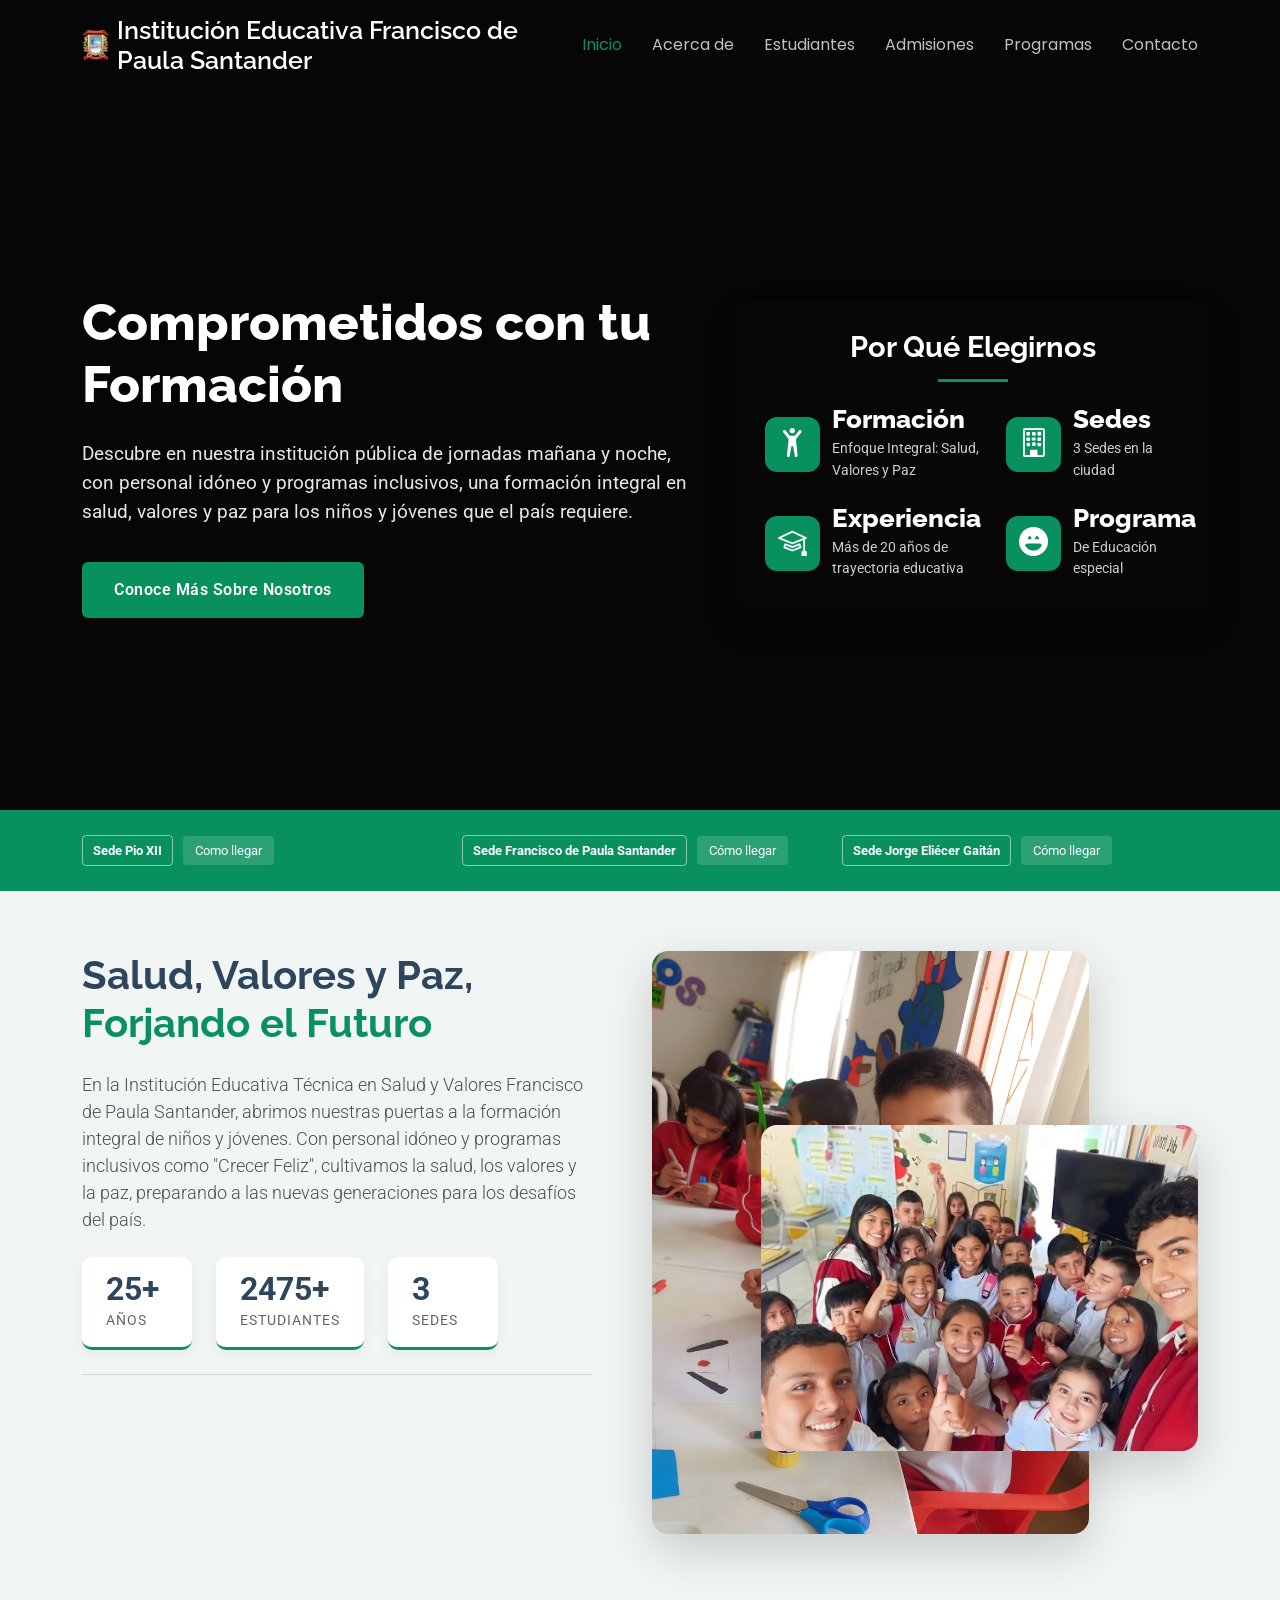
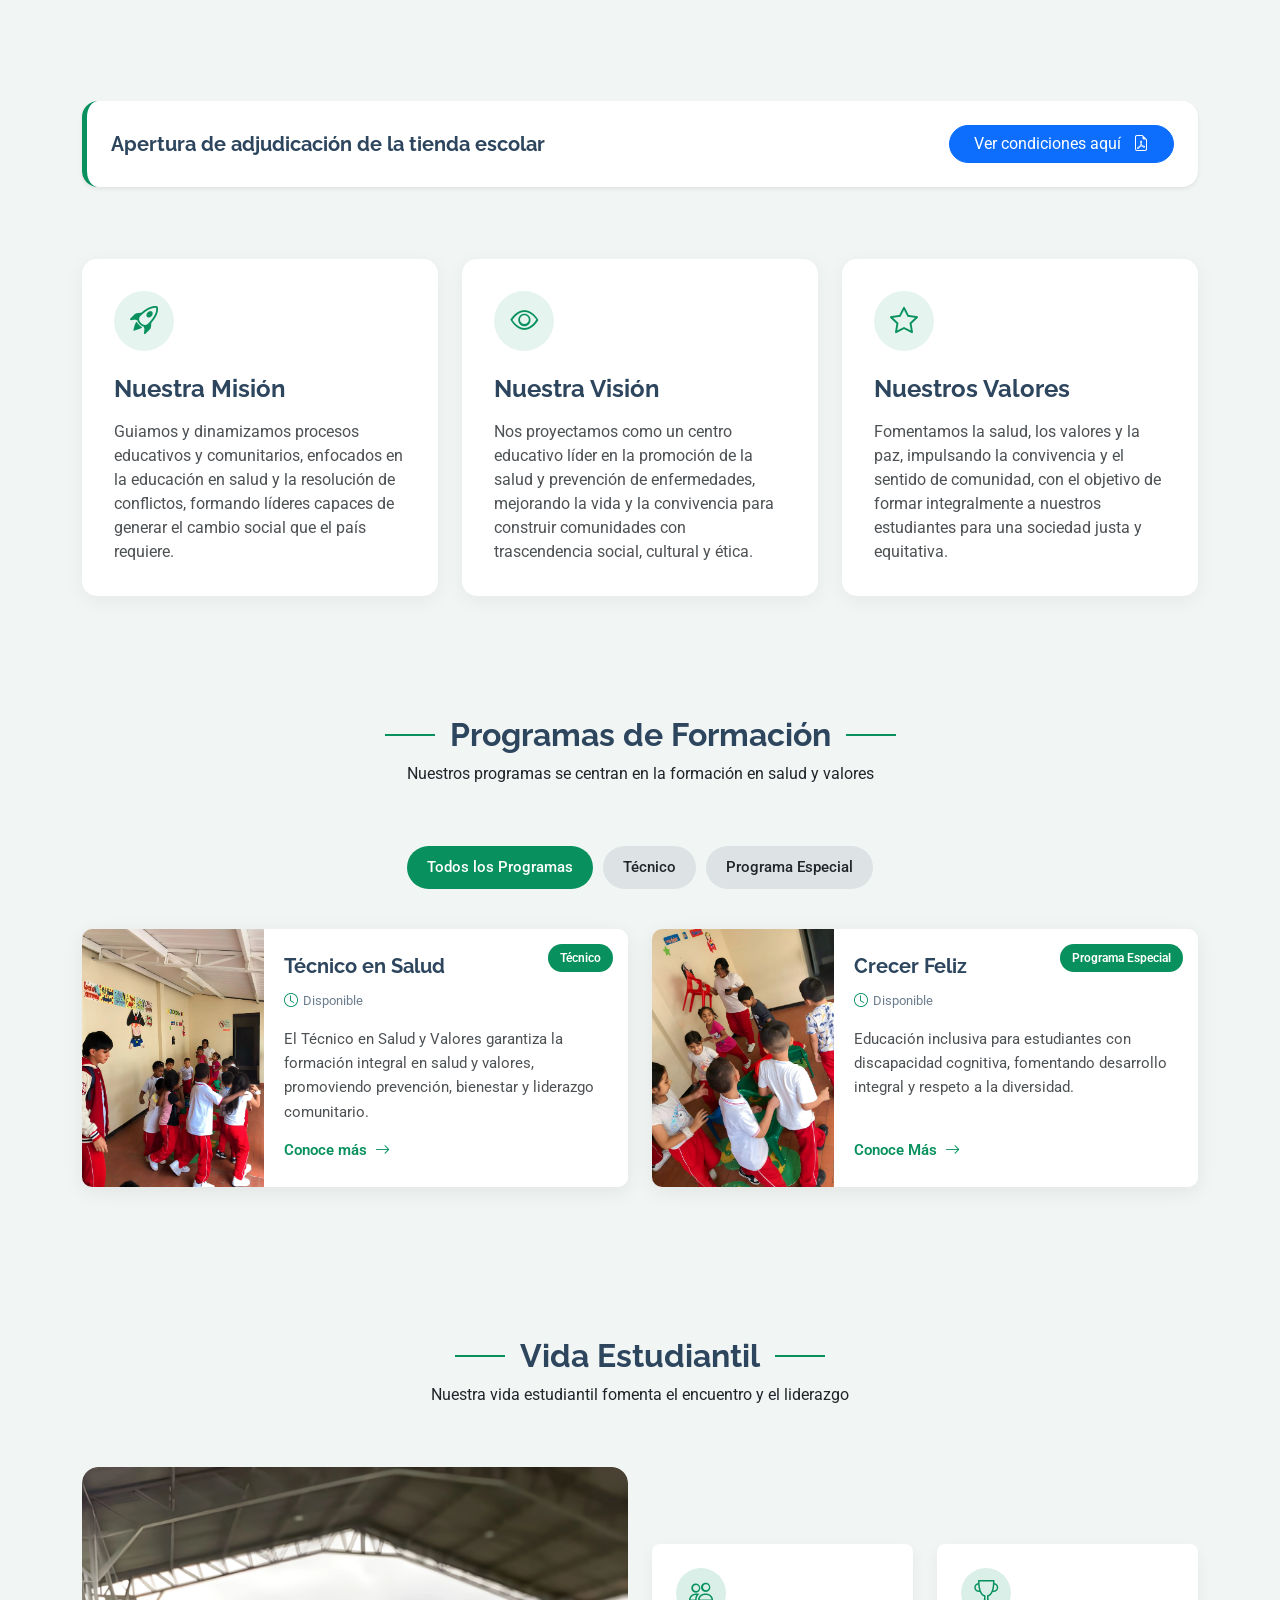
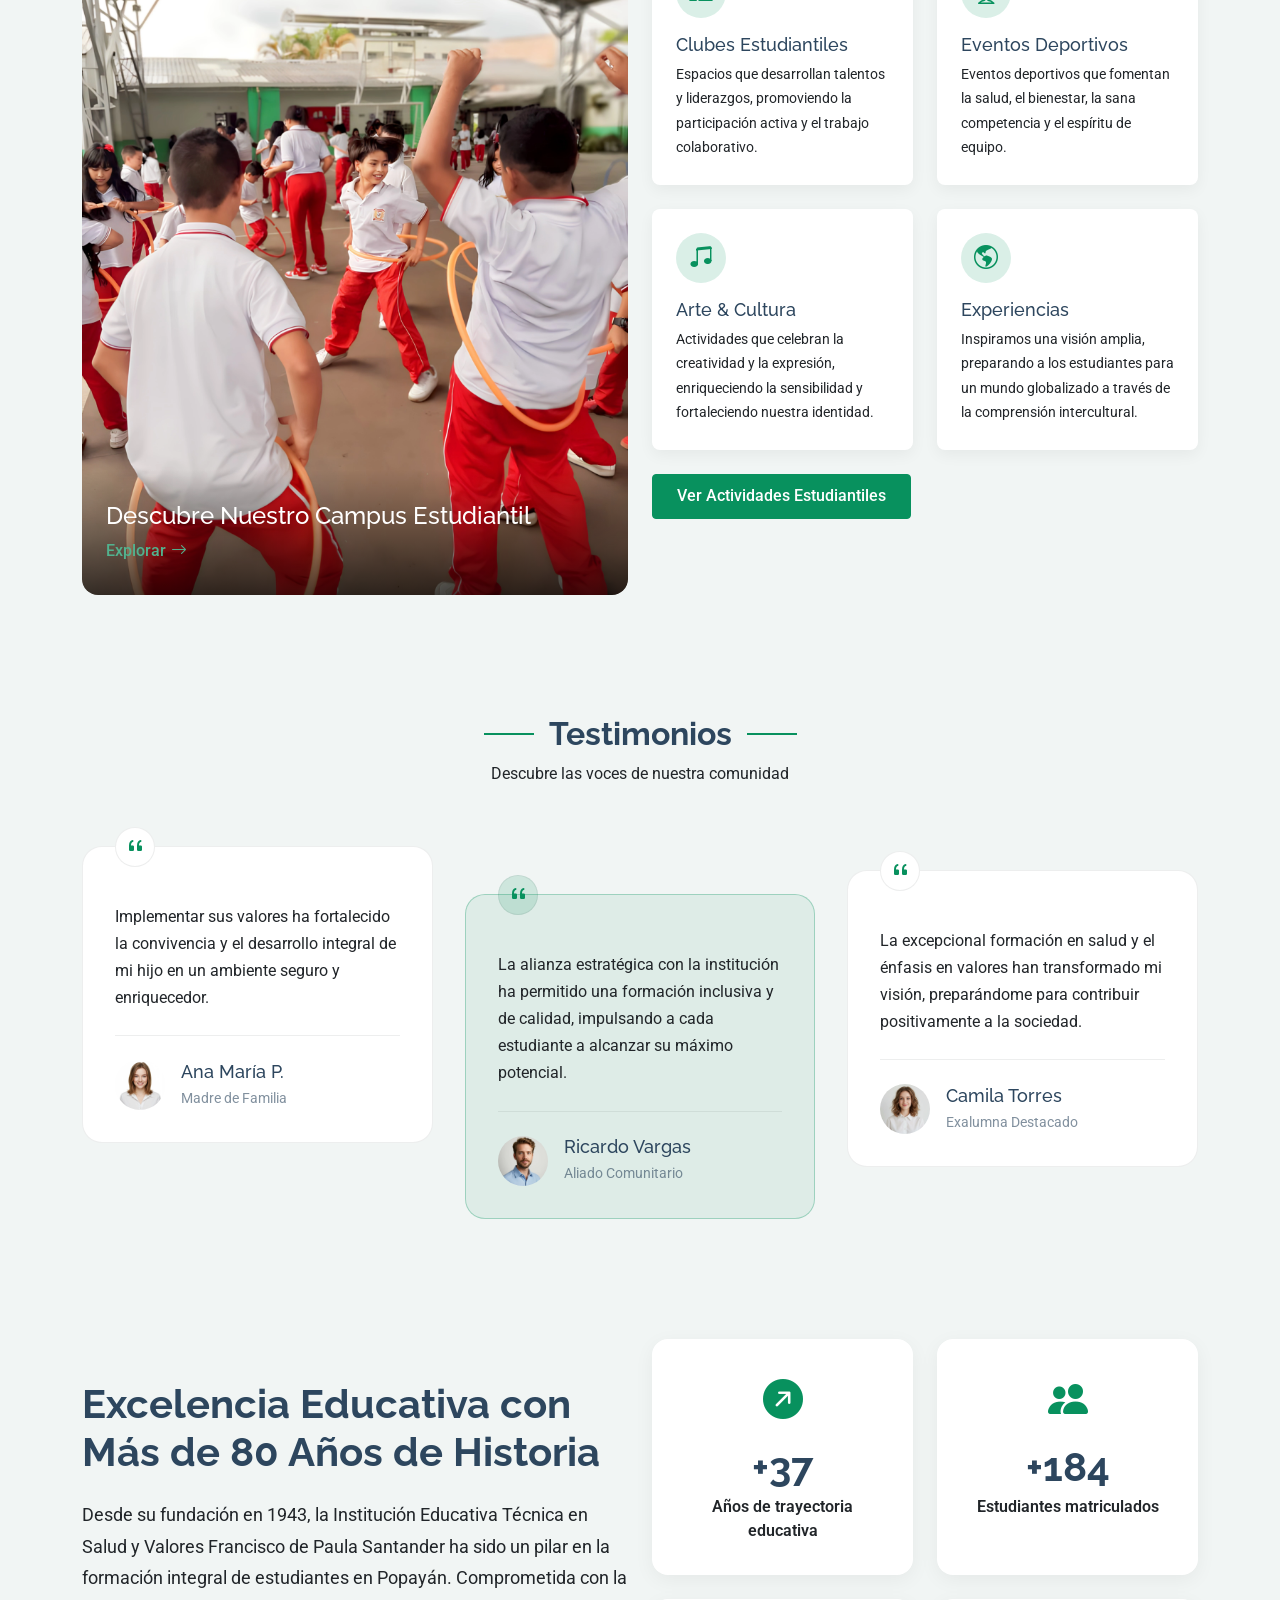
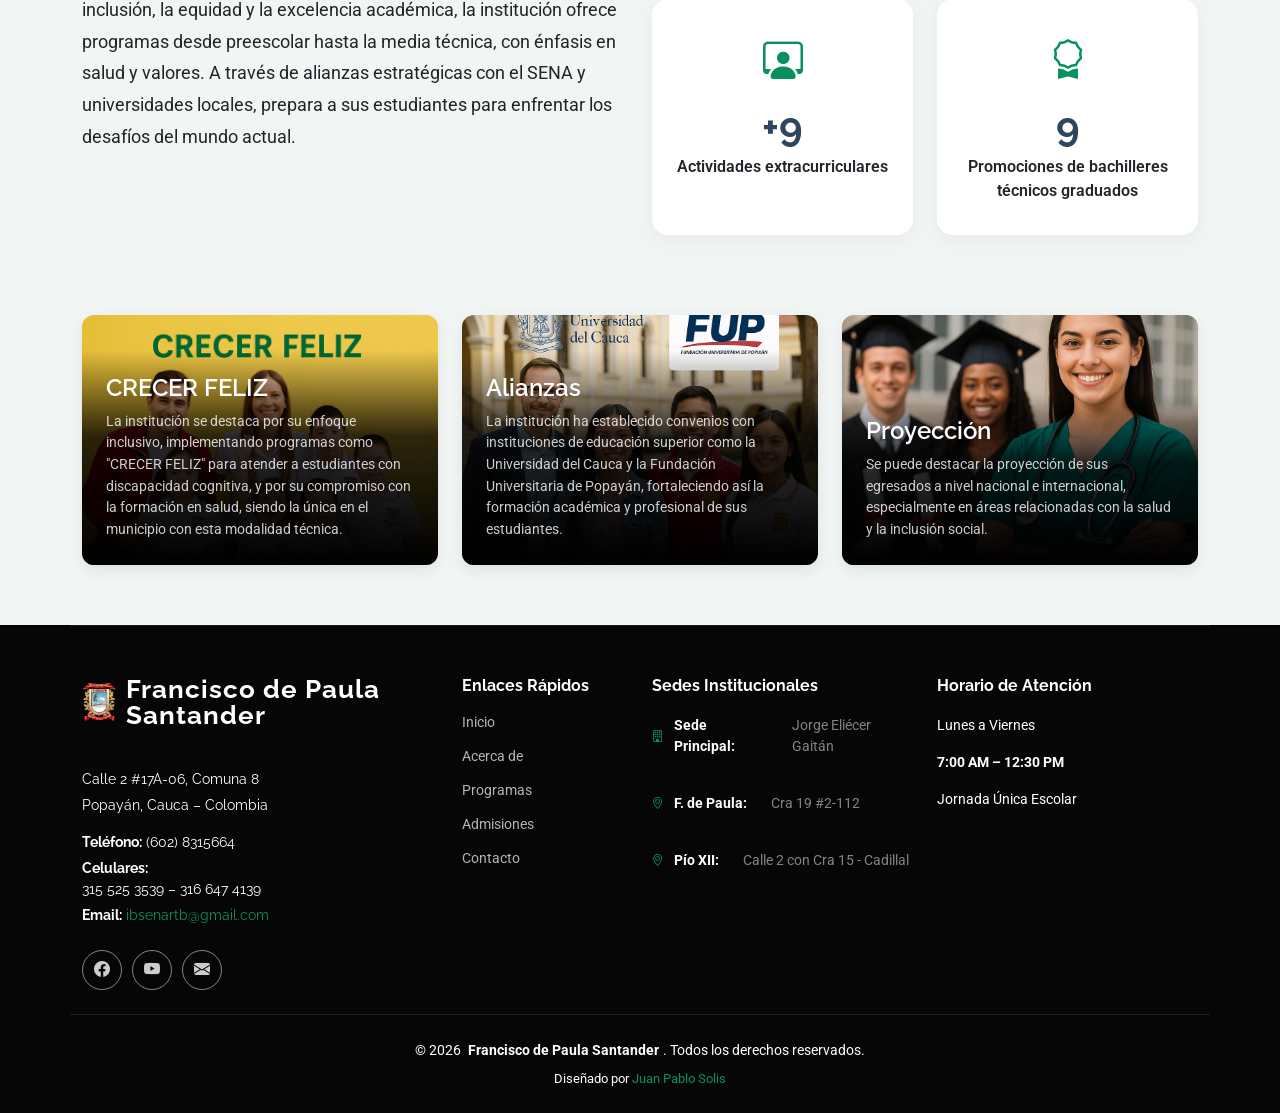
==== index.html @ 6a933eb9 "Mejora visual del footer: iconos en sedes y actualización de año (2026)" ====
<!DOCTYPE html>
<html lang="en">

<head>
  <meta charset="utf-8">
  <meta content="width=device-width, initial-scale=1.0" name="viewport">
  <title>Inicio - Francisco de Paula Santander</title>
  <meta name="description" content="INSTITUCIÓN EDUCATIVA TÉCNICA EN SALUD Y VALORES">
  <meta name="keywords" content="Francisco de Paula Santander, Popayán">

  <!-- Open Graph / Meta tags for Social Media -->
  <meta property="og:site_name" content="Institución Educativa Francisco de Paula Santander">
  <meta property="og:type" content="website">
  <meta property="og:title" content="Institución Educativa Francisco de Paula Santander">
  <meta property="og:description"
    content="INSTITUCIÓN EDUCATIVA TÉCNICA EN SALUD Y VALORES. Formación integral en salud, valores y paz para los niños y jóvenes que el país requiere.">
  <meta property="og:image" content="https://christopherhomen.github.io/IEFDPS/assets/img/apple-touch-icon.png">
  <meta property="og:image:secure_url"
    content="https://christopherhomen.github.io/IEFDPS/assets/img/apple-touch-icon.png">
  <meta property="og:image:type" content="image/png">
  <meta property="og:image:alt" content="Escudo de la Institución Educativa Francisco de Paula Santander">
  <meta property="og:url" content="https://christopherhomen.github.io/IEFDPS/">

  <!-- Twitter Card -->
  <meta name="twitter:card" content="summary">
  <meta name="twitter:title" content="Institución Educativa Francisco de Paula Santander">
  <meta name="twitter:description"
    content="INSTITUCIÓN EDUCATIVA TÉCNICA EN SALUD Y VALORES. Formación integral en salud, valores y paz.">
  <meta name="twitter:image" content="https://christopherhomen.github.io/IEFDPS/assets/img/apple-touch-icon.png">

  <!-- Schema.org for Google -->
  <meta itemprop="name" content="Institución Educativa Francisco de Paula Santander">
  <meta itemprop="description"
    content="Formación integral en salud, valores y paz para los niños y jóvenes que el país requiere.">
  <meta itemprop="image" content="https://christopherhomen.github.io/IEFDPS/assets/img/apple-touch-icon.png">

  <!-- Favicons -->
  <link href="assets/img/logo.webp" rel="icon">
  <link href="assets/img/logo.webp" rel="apple-touch-icon">

  <!-- Fonts -->
  <link href="https://fonts.googleapis.com" rel="preconnect">
  <link href="https://fonts.gstatic.com" rel="preconnect" crossorigin>
  <link
    href="https://fonts.googleapis.com/css2?family=Poppins:wght@300;400;500;600;700&family=Raleway:wght@300;400;500;600;700&family=Roboto:wght@300;400;500;700&display=swap"
    rel="stylesheet">

  <!-- Vendor CSS Files -->
  <link href="assets/vendor/bootstrap/css/bootstrap.min.css" rel="stylesheet">
  <link href="assets/vendor/bootstrap-icons/bootstrap-icons.css" rel="stylesheet">
  <link href="assets/vendor/aos/aos.css" rel="stylesheet">
  <link href="assets/vendor/swiper/swiper-bundle.min.css" rel="stylesheet">
  <link href="assets/vendor/glightbox/css/glightbox.min.css" rel="stylesheet">

  <!-- Main CSS File -->
  <link href="assets/css/main.css" rel="stylesheet">

  <!-- =======================================================
  * Author: Christopher Homen
  ======================================================== -->
</head>

<body class="index-page">

  <header id="header" class="header d-flex align-items-center fixed-top">
    <div class="container-fluid container-xl position-relative d-flex align-items-center justify-content-between">

      <a href="index.html" class="logo d-flex align-items-center">
        <!-- Uncomment the line below if you also wish to use an image logo -->
        <img src="assets/img/logo.webp" alt="logo" style="height: 50vh;">
        <!-- <i class="bi bi-buildings"></i> -->
        <h1 class="sitename" style="font-size: 2.8vh;">Institución Educativa Francisco de Paula Santander</h1>
      </a>

      <nav id="navmenu" class="navmenu">
        <ul>
          <li><a href="index.html" class="active">Inicio</a></li>
          <li><a href="about.html"><span>Acerca de</span></a>
            <!-- <ul>
              <li><a href="about.html">About Us</a></li>

            </ul> -->
          </li>

          <li><a href="students-life.html">Estudiantes</a></li>
          <!-- 
          <li><a href="news.html">News</a></li>
          <li><a href="events.html">Events</a></li>
          <li><a href="alumni.html">Alumni</a></li>
          <li class="dropdown"><a href="#"><span>More Pages</span> <i class="bi bi-chevron-down toggle-dropdown"></i></a>
            <ul>
              <li><a href="news-details.html">News Details</a></li>
              <li><a href="event-details.html">Event Details</a></li>
              <li><a href="privacy.html">Privacy</a></li>
              <li><a href="terms-of-service.html">Terms of Service</a></li>
              <li><a href="404.html">Error 404</a></li>
              <li><a href="starter-page.html">Starter Page</a></li>
            </ul>
          </li>

          <li class="dropdown"><a href="#"><span>Dropdown</span> <i class="bi bi-chevron-down toggle-dropdown"></i></a>
            <ul>
              <li><a href="#">Dropdown 1</a></li>
              <li class="dropdown"><a href="#"><span>Deep Dropdown</span> <i class="bi bi-chevron-down toggle-dropdown"></i></a>
                <ul>
                  <li><a href="#">Deep Dropdown 1</a></li>
                  <li><a href="#">Deep Dropdown 2</a></li>
                  <li><a href="#">Deep Dropdown 3</a></li>
                  <li><a href="#">Deep Dropdown 4</a></li>
                  <li><a href="#">Deep Dropdown 5</a></li>
                </ul>
              </li>
              <li><a href="#">Dropdown 2</a></li>
              <li><a href="#">Dropdown 3</a></li>
              <li><a href="#">Dropdown 4</a></li>
            </ul>
          </li> -->
          <li><a href="admissions.html">Admisiones</a></li>
          <li><a href="academics.html">Programas</a></li>
          <!-- <li><a href="faculty-staff.html">Faculty &amp; Staff</a></li> -->
          <!-- <li><a href="campus-facilities.html">Campus &amp; Facilities</a></li> -->
          <li><a href="contact.html">Contacto</a></li>
        </ul>
        <i class="mobile-nav-toggle d-xl-none bi bi-list"></i>
      </nav>

    </div>
  </header>

  <main class="main">

    <!-- Hero Section -->
    <section id="hero" class="hero section dark-background">

      <div class="hero-container">
        <video autoplay="" muted="" loop="" playsinline="" class="video-background">
          <source src="assets/img/education/video-4.mp4" type="video/mp4">
        </video>
        <div class="overlay"></div>
        <div class="container">
          <div class="row align-items-center">
            <div class="col-lg-7" data-aos="zoom-out" data-aos-delay="100">
              <div class="hero-content">
                <h1>Comprometidos con tu Formación</h1>
                <p>Descubre en nuestra institución pública de jornadas mañana y noche, con personal idóneo y programas
                  inclusivos, una formación integral en salud, valores y paz para los niños y jóvenes que el país
                  requiere.</p>
                <div class="cta-buttons">
                  <a href="#about" class="btn-primary">Conoce Más Sobre Nosotros</a>
                  <!-- <a href="#" class="btn-secondary">Discover Programs</a> -->
                </div>
              </div>
            </div>
            <div class="col-lg-5" data-aos="zoom-out" data-aos-delay="200" style="padding:0px;">
              <div class="stats-card">
                <div class="stats-header">
                  <h3>Por Qué Elegirnos</h3>
                  <div class="decoration-line"></div>
                </div>
                <div class="stats-grid">
                  <div class="stat-item">
                    <div class="stat-icon">
                      <i class="bi bi-person-arms-up + bi-heart"></i>
                    </div>
                    <div class="stat-content">
                      <h4>Formación</h4>
                      <p>Enfoque Integral: Salud, Valores y Paz</p>
                    </div>
                  </div>
                  <div class="stat-item">
                    <div class="stat-icon">
                      <i class="bi bi-building"></i>
                    </div>
                    <div class="stat-content">
                      <h4>Sedes</h4>
                      <p>3 Sedes en la ciudad</p>
                    </div>
                  </div>
                  <div class="stat-item">
                    <div class="stat-icon">
                      <i class="bi bi-mortarboard"></i>
                    </div>
                    <div class="stat-content">
                      <h4>Experiencia</h4>
                      <p>Más de 20 años de trayectoria educativa</p>
                    </div>
                  </div>
                  <div class="stat-item">
                    <div class="stat-icon">
                      <i class="bi bi-emoji-laughing-fill"></i>
                    </div>
                    <div class="stat-content">
                      <h4>Programa</h4>
                      <p>De Educación especial</p>
                    </div>
                  </div>
                </div>
              </div>
            </div>
          </div>
        </div>
      </div>

      <div class="event-ticker">
        <div class="container">
          <div class="row gy-4">
            <div class="col-md-6 col-xl-4 col-12 ticker-item">
              <span class="date">Sede Pio XII</span>
              <!-- <span class="title">Pio XII</span> -->
              <a href="https://maps.app.goo.gl/C7VqLjnZ6X16EvnN6" target="_blank" class="btn-register">Como llegar</a>
            </div>
            <div class="col-md-6 col-12 col-xl-4  ticker-item">
              <span class="date">Sede Francisco de Paula Santander</span>
              <!-- <span class="title">Francisco de Paula Santander</span> -->
              <a href="https://maps.app.goo.gl/sVpKPABHAeJiwo8F7" target="_blank" class="btn-register">Cómo llegar</a>
            </div>
            <div class="col-md-6 col-12 col-xl-4 ticker-item">
              <span class="date">Sede Jorge Eliécer Gaitán</span>
              <!-- <span class="title">Jorge Eliécer Gaitán</span> -->
              <a href="https://maps.app.goo.gl/cyNS52anXWkCNCod7" target="_blank" class="btn-register">Cómo llegar</a>
            </div>
          </div>
        </div>
      </div>

    </section><!-- /Hero Section -->

    <!-- About Section -->
    <section id="about" class="about section">

      <div class="container" data-aos="fade-up" data-aos-delay="100">

        <div class="row mb-5">
          <div class="col-lg-6 pe-lg-5" data-aos="fade-right" data-aos-delay="200">
            <h2 class="display-6 fw-bold mb-4">Salud, Valores y Paz, <span>Forjando el Futuro</span></h2>
            <p class="lead mb-4">En la Institución Educativa Técnica en Salud y Valores Francisco de Paula Santander,
              abrimos nuestras puertas a la formación integral de niños y jóvenes. Con personal idóneo y programas
              inclusivos como "Crecer Feliz", cultivamos la salud, los valores y la paz, preparando a las nuevas
              generaciones para los desafíos del país.</p>
            <div class="d-flex flex-wrap gap-4 mb-4">
              <div class="stat-box">
                <span class="stat-number"><span data-purecounter-start="0" data-purecounter-end="25"
                    data-purecounter-duration="1" class="purecounter"></span>+</span>
                <span class="stat-label">Años</span>
              </div>
              <div class="stat-box">
                <span class="stat-number"><span data-purecounter-start="0" data-purecounter-end="2500"
                    data-purecounter-duration="1" class="purecounter"></span>+</span>
                <span class="stat-label">Estudiantes</span>
              </div>
              <div class="stat-box">
                <span class="stat-number"><span data-purecounter-start="0" data-purecounter-end="3"
                    data-purecounter-duration="1" class="purecounter"></span></span>
                <span class="stat-label">Sedes</span>
              </div>
            </div>
            <div class="d-flex align-items-center mt-4 signature-block">
              <!-- <img src="assets/img/misc/signature-1.webp" alt="Principal's Signature" width="120"> -->
              <div class="ms-3">
                <!-- <p class="mb-0 fw-bold">Dr. Elizabeth Morgan</p>
                <p class="mb-0 text-muted">Principal</p> -->
              </div>
            </div>


          </div>
          <div class="col-lg-6" data-aos="fade-left" data-aos-delay="300">
            <div class="image-stack">
              <div class="image-stack-item image-stack-item-top" data-aos="zoom-in" data-aos-delay="400">
                <img src="assets/img/education/stu-3.webp" alt="Campus Life" class="img-fluid rounded-4 shadow-lg"
                  loading="lazy">
              </div>
              <div class="image-stack-item image-stack-item-bottom" data-aos="zoom-in" data-aos-delay="500">
                <img src="assets/img/education/stu-2.webp" alt="Students" class="img-fluid rounded-4 shadow-lg"
                  loading="lazy">
              </div>
            </div>
          </div>
        </div>



        <!-- Adjudicación Tienda Escolar - Full Row -->
        <div class="row mb-5 adjudication-spacing" data-aos="fade-up">
          <div class="col-lg-12">
            <div
              class="d-flex flex-column flex-md-row align-items-center justify-content-between p-4 rounded-4 shadow-sm"
              style="background-color: var(--surface-color); border-left: 5px solid var(--accent-color);">
              <h3 class="mb-2 mb-md-0 fw-bold" style="font-size: 1.25rem;">Apertura de adjudicación de la tienda escolar
              </h3>
              <a href="assets/docs/1.0 Regulaciones tienda escolar de la IE Francisco de Paula.pdf" target="_blank"
                class="btn btn-primary rounded-pill px-4">
                Ver condiciones aquí <i class="bi bi-file-earmark-pdf ms-2"></i>
              </a>
            </div>
          </div>
        </div>

        <div class="row mission-vision-row g-4">
          <div class="col-md-4" data-aos="fade-up" data-aos-delay="100">
            <div class="value-card h-100">
              <div class="card-icon">
                <i class="bi bi-rocket-takeoff"></i>
              </div>
              <h3>Nuestra Misión</h3>
              <p>Guiamos y dinamizamos procesos educativos y comunitarios, enfocados en la educación en salud y la
                resolución de conflictos, formando líderes capaces de generar el cambio social que el país requiere.</p>
            </div>
          </div>
          <div class="col-md-4" data-aos="fade-up" data-aos-delay="200">
            <div class="value-card h-100">
              <div class="card-icon">
                <i class="bi bi-eye"></i>
              </div>
              <h3>Nuestra Visión</h3>
              <p>Nos proyectamos como un centro educativo líder en la promoción de la salud y prevención de
                enfermedades, mejorando la vida y la convivencia para construir comunidades con trascendencia social,
                cultural y ética.</p>
            </div>
          </div>
          <div class="col-md-4" data-aos="fade-up" data-aos-delay="300">
            <div class="value-card h-100">
              <div class="card-icon">
                <i class="bi bi-star"></i>
              </div>
              <h3>Nuestros Valores</h3>
              <p>Fomentamos la salud, los valores y la paz, impulsando la convivencia y el sentido de comunidad, con el
                objetivo de formar integralmente a nuestros estudiantes para una sociedad justa y equitativa.</p>
            </div>
          </div>
        </div>

      </div>

    </section><!-- /About Section -->

    <!-- Featured Programs Section -->
    <section id="featured-programs" class="featured-programs section">

      <!-- Section Title -->
      <div class="container section-title" data-aos="fade-up">
        <h2>Programas de Formación</h2>
        <p>Nuestros programas se centran en la formación en salud y valores</p>
      </div><!-- End Section Title -->

      <div class="container" data-aos="fade-up" data-aos-delay="100">

        <div class="isotope-layout" data-default-filter="*" data-layout="masonry" data-sort="original-order">
          <ul class="program-filters isotope-filters" data-aos="fade-up" data-aos-delay="100">
            <li data-filter="*" class="filter-active">Todos los Programas</li>
            <li data-filter=".filter-bachelor">Técnico</li>
            <li data-filter=".filter-master">Programa Especial</li>
          </ul>

          <div class="row g-4 isotope-container">
            <div class="col-lg-6 isotope-item filter-bachelor">

              <div class="program-item">
                <div class="program-badge">Técnico</div>
                <div class="row g-0">
                  <div class="col-md-4">
                    <div class="program-image-wrapper">
                      <img src="assets/img/students-life/students(20).webp" class="img-fluid" alt="Program"
                        loading="lazy">
                    </div>
                  </div>
                  <div class="col-md-8">
                    <div class="program-content">
                      <h3>Técnico en Salud</h3>
                      <div class="program-highlights">
                        <span><i class="bi bi-clock"></i> Disponible</span>
                        <!-- <span><i class="bi bi-people-fill"></i> 120 Credits</span>
                        <span><i class="bi bi-calendar3"></i> Fall &amp; Spring</span> -->
                      </div>
                      <p>El Técnico en Salud y Valores garantiza la formación integral en salud y valores, promoviendo
                        prevención, bienestar y liderazgo comunitario.</p>
                      <a href="academics.html" class="program-btn"><span>Conoce más</span> <i
                          class="bi bi-arrow-right"></i></a>
                    </div>
                  </div>
                </div>
              </div>
            </div><!-- End Program Item -->

            <div class="col-lg-6 isotope-item filter-master">

              <div class="program-item">
                <div class="program-badge">Programa Especial</div>
                <div class="row g-0">
                  <div class="col-md-4">
                    <div class="program-image-wrapper">
                      <img src="assets/img/students-life/students(21).webp" class="img-fluid" alt="Program"
                        loading="lazy">
                    </div>
                  </div>
                  <div class="col-md-8">
                    <div class="program-content">
                      <h3>Crecer Feliz</h3>
                      <div class="program-highlights">
                        <span><i class="bi bi-clock"></i> Disponible</span>
                        <!-- <span><i class="bi bi-people-fill"></i> 90 Credits</span>
                        <span><i class="bi bi-calendar3"></i> Fall Only</span> -->
                      </div>
                      <p>Educación inclusiva para estudiantes con discapacidad cognitiva, fomentando desarrollo integral
                        y respeto a la diversidad.</p>
                      <br>
                      <a href="academics.html" class="program-btn"><span>Conoce Más</span> <i
                          class="bi bi-arrow-right"></i></a>
                    </div>
                  </div>
                </div>
              </div>
            </div>
            <!-- End Program Item -->

            <!-- <div class="col-lg-6 isotope-item filter-bachelor" data-aos="zoom-in" data-aos-delay="300">
              <div class="program-item">
                <div class="program-badge">Bachelor's Degree</div>
                <div class="row g-0">
                  <div class="col-md-4">
                    <div class="program-image-wrapper">
                      <img src="assets/img/education/education-5.webp" class="img-fluid" alt="Program">
                    </div>
                  </div>
                  <div class="col-md-8">
                    <div class="program-content">
                      <h3>Medical Sciences</h3>
                      <div class="program-highlights">
                        <span><i class="bi bi-clock"></i> 5 Years</span>
                        <span><i class="bi bi-people-fill"></i> 150 Credits</span>
                        <span><i class="bi bi-calendar3"></i> Fall Only</span>
                      </div>
                      <p>Vestibulum ante ipsum primis in faucibus orci luctus et ultrices posuere cubilia curae.</p>
                      <a href="#" class="program-btn"><span>Learn More</span> <i class="bi bi-arrow-right"></i></a>
                    </div>
                  </div>
                </div>
              </div>
            </div>End Program Item -->

            <!-- <div class="col-lg-6 isotope-item filter-master" data-aos="zoom-in" data-aos-delay="100">
              <div class="program-item">
                <div class="program-badge">Master's Degree</div>
                <div class="row g-0">
                  <div class="col-md-4">
                    <div class="program-image-wrapper">
                      <img src="assets/img/education/education-7.webp" class="img-fluid" alt="Program">
                    </div>
                  </div>
                  <div class="col-md-8">
                    <div class="program-content">
                      <h3>Environmental Studies</h3>
                      <div class="program-highlights">
                        <span><i class="bi bi-clock"></i> 2 Years</span>
                        <span><i class="bi bi-people-fill"></i> 60 Credits</span>
                        <span><i class="bi bi-calendar3"></i> Spring Only</span>
                      </div>
                      <p>Aenean imperdiet, erat vel consequat mollis, nunc risus aliquam nunc, eget condimentum urna dui et metus.</p>
                      <a href="#" class="program-btn"><span>Learn More</span> <i class="bi bi-arrow-right"></i></a>
                    </div>
                  </div>
                </div>
              </div>
            </div>End Program Item -->

            <!-- <div class="col-lg-6 isotope-item filter-master" data-aos="zoom-in" data-aos-delay="200">
              <div class="program-item">
                <div class="program-badge">Master's Degree</div>
                <div class="row g-0">
                  <div class="col-md-4">
                    <div class="program-image-wrapper">
                      <img src="assets/img/education/education-9.webp" class="img-fluid" alt="Program">
                    </div>
                  </div>
                  <div class="col-md-8">
                    <div class="program-content">
                      <h3>Mechanical Engineering</h3>
                      <div class="program-highlights">
                        <span><i class="bi bi-clock"></i> 2 Years</span>
                        <span><i class="bi bi-people-fill"></i> 64 Credits</span>
                        <span><i class="bi bi-calendar3"></i> Fall &amp; Spring</span>
                      </div>
                      <p>Praesent tincidunt, massa et porttitor imperdiet, lorem ex ultricies ipsum, a tempus metus eros non tortor.</p>
                      <a href="#" class="program-btn"><span>Learn More</span> <i class="bi bi-arrow-right"></i></a>
                    </div>
                  </div>
                </div>
              </div>
            </div><!-- End Program Item -->

            <!-- <div class="col-lg-6 isotope-item filter-certificate" data-aos="zoom-in" data-aos-delay="100">
              <div class="program-item">
                <div class="program-badge">Certificate</div>
                <div class="row g-0">
                  <div class="col-md-4">
                    <div class="program-image-wrapper">
                      <img src="assets/img/education/education-2.webp" class="img-fluid" alt="Program">
                    </div>
                  </div>
                  <div class="col-md-8">
                    <div class="program-content">
                      <h3>Data Science</h3>
                      <div class="program-highlights">
                        <span><i class="bi bi-clock"></i> 6 Months</span>
                        <span><i class="bi bi-people-fill"></i> 24 Credits</span>
                        <span><i class="bi bi-calendar3"></i> Year-round</span>
                      </div>
                      <p>Mauris sed erat in mi vestibulum commodo. Donec a purus at justo facilisis imperdiet tnteger pell</p>
                      <a href="#" class="program-btn"><span>Learn More</span> <i class="bi bi-arrow-right"></i></a>
                    </div>
                  </div>
                </div>
              </div>
            </div>End Program Item -->

          </div>
        </div>

      </div>

    </section><!-- /Featured Programs Section -->

    <!-- Students Life Block Section -->
    <section id="students-life-block" class="students-life-block section">

      <!-- Section Title -->
      <div class="container section-title" data-aos="fade-up">
        <h2>Vida Estudiantil</h2>
        <p>Nuestra vida estudiantil fomenta el encuentro y el liderazgo</p>
      </div><!-- End Section Title -->

      <div class="container" data-aos="fade-up" data-aos-delay="100">

        <div class="row align-items-center gy-4">
          <div class="col-lg-6" data-aos="fade-right" data-aos-delay="200">
            <div class="students-life-img position-relative">
              <img src="assets/img/education/education-square-11.webp" class="img-fluid rounded-4 shadow-sm"
                alt="Students Life" loading="lazy">
              <div class="img-overlay">
                <h3>Descubre Nuestro Campus Estudiantil</h3>
                <a href="students-life.html" class="explore-btn">Explorar <i class="bi bi-arrow-right"></i></a>
              </div>
            </div>
          </div>

          <div class="col-lg-6" data-aos="fade-left" data-aos-delay="300">
            <div class="students-life-content">

              <div class="row g-4 mb-4">
                <div class="col-md-6" data-aos="zoom-in" data-aos-delay="200">
                  <div class="student-activity-item">
                    <div class="icon-box">
                      <i class="bi bi-people"></i>
                    </div>
                    <h4>Clubes Estudiantiles</h4>
                    <p>Espacios que desarrollan talentos y liderazgos, promoviendo la participación activa y el trabajo
                      colaborativo.</p>
                  </div>
                </div>

                <div class="col-md-6" data-aos="zoom-in" data-aos-delay="300">
                  <div class="student-activity-item">
                    <div class="icon-box">
                      <i class="bi bi-trophy"></i>
                    </div>
                    <h4>Eventos Deportivos</h4>
                    <p>Eventos deportivos que fomentan la salud, el bienestar, la sana competencia y el espíritu de
                      equipo.</p>
                  </div>
                </div>

                <div class="col-md-6" data-aos="zoom-in" data-aos-delay="400">
                  <div class="student-activity-item">
                    <div class="icon-box">
                      <i class="bi bi-music-note-beamed"></i>
                    </div>
                    <h4>Arte &amp; Cultura</h4>
                    <p>Actividades que celebran la creatividad y la expresión, enriqueciendo la sensibilidad y
                      fortaleciendo nuestra identidad.</p>
                  </div>
                </div>

                <div class="col-md-6" data-aos="zoom-in" data-aos-delay="500">
                  <div class="student-activity-item">
                    <div class="icon-box">
                      <i class="bi bi-globe-americas"></i>
                    </div>
                    <h4>Experiencias</h4>
                    <p>Inspiramos una visión amplia, preparando a los estudiantes para un mundo globalizado a través de
                      la comprensión intercultural.</p>
                  </div>
                </div>
              </div>

              <div class="students-life-cta" data-aos="fade-up" data-aos-delay="600">
                <a href="students-life.html" class="btn btn-primary">Ver Actividades Estudiantiles</a>
              </div>
            </div>
          </div>
        </div>

      </div>

    </section><!-- /Students Life Block Section -->

    <!-- Testimonials Section -->
    <section id="testimonials" class="testimonials section">

      <!-- Section Title -->
      <div class="container section-title" data-aos="fade-up">
        <h2>Testimonios</h2>
        <p>Descubre las voces de nuestra comunidad</p>
      </div><!-- End Section Title -->

      <div class="container">

        <div class="testimonial-masonry">

          <div class="testimonial-item" data-aos="fade-up">
            <div class="testimonial-content">
              <div class="quote-pattern">
                <i class="bi bi-quote"></i>
              </div>
              <p>Implementar sus valores ha fortalecido la convivencia y el desarrollo integral de mi hijo en un
                ambiente seguro y enriquecedor.</p>
              <div class="client-info">
                <div class="client-image">
                  <img src="assets/img/person/person-f-7.webp" alt="Client" loading="lazy">
                </div>
                <div class="client-details">
                  <h3>Ana María P.</h3>
                  <span class="position">Madre de Familia</span>
                </div>
              </div>
            </div>
          </div>

          <div class="testimonial-item highlight" data-aos="fade-up" data-aos-delay="100">
            <div class="testimonial-content">
              <div class="quote-pattern">
                <i class="bi bi-quote"></i>
              </div>
              <p>La alianza estratégica con la institución ha permitido una formación inclusiva y de calidad, impulsando
                a cada estudiante a alcanzar su máximo potencial.</p>
              <div class="client-info">
                <div class="client-image">
                  <img src="assets/img/person/person-m-7.webp" alt="Client" loading="lazy">
                </div>
                <div class="client-details">
                  <h3> Ricardo Vargas</h3>
                  <span class="position">Aliado Comunitario</span>
                </div>
              </div>
            </div>
          </div>

          <div class="testimonial-item" data-aos="fade-up" data-aos-delay="200">
            <div class="testimonial-content">
              <div class="quote-pattern">
                <i class="bi bi-quote"></i>
              </div>
              <p>La excepcional formación en salud y el énfasis en valores han transformado mi visión, preparándome para
                contribuir positivamente a la sociedad.</p>
              <div class="client-info">
                <div class="client-image">
                  <img src="assets/img/person/person-f-8.webp" alt="Client" loading="lazy">
                </div>
                <div class="client-details">
                  <h3>Camila Torres</h3>
                  <span class="position">Exalumna Destacado</span>
                </div>
              </div>
            </div>
          </div>

          <!-- <div class="testimonial-item" data-aos="fade-up" data-aos-delay="300">
            <div class="testimonial-content">
              <div class="quote-pattern">
                <i class="bi bi-quote"></i>
              </div>
              <p>Professional expertise and dedication have significantly improved our project delivery timelines and quality metrics.</p>
              <div class="client-info">
                <div class="client-image">
                  <img src="assets/img/person/person-m-8.webp" alt="Client">
                </div>
                <div class="client-details">
                  <h3>Christopher Lee</h3>
                  <span class="position">Technical Director</span>
                </div>
              </div>
            </div>
          </div>

          <div class="testimonial-item highlight" data-aos="fade-up" data-aos-delay="400">
            <div class="testimonial-content">
              <div class="quote-pattern">
                <i class="bi bi-quote"></i>
              </div>
              <p>Collaborative approach and industry expertise have revolutionized our product development cycle, resulting in faster time-to-market and increased customer engagement levels.</p>
              <div class="client-info">
                <div class="client-image">
                  <img src="assets/img/person/person-f-9.webp" alt="Client">
                </div>
                <div class="client-details">
                  <h3>Olivia Carter</h3>
                  <span class="position">Product Manager</span>
                </div>
              </div>
            </div>
          </div>

          <div class="testimonial-item" data-aos="fade-up" data-aos-delay="500">
            <div class="testimonial-content">
              <div class="quote-pattern">
                <i class="bi bi-quote"></i>
              </div>
              <p>Innovative approach to user experience design has significantly enhanced our platform's engagement metrics and customer retention rates.</p>
              <div class="client-info">
                <div class="client-image">
                  <img src="assets/img/person/person-m-13.webp" alt="Client">
                </div>
                <div class="client-details">
                  <h3>Nathan Brooks</h3>
                  <span class="position">UX Director</span>
                </div>
              </div>
            </div>
          </div> -->

        </div>

      </div>

    </section><!-- /Testimonials Section -->

    <!-- Stats Section -->
    <section id="stats" class="stats section">

      <div class="container" data-aos="fade-up" data-aos-delay="100">

        <div class="row">
          <div class="col-lg-6">
            <div class="stats-overview" data-aos="fade-right" data-aos-delay="200">
              <h2 class="stats-title">Excelencia Educativa con Más de 80 Años de Historia</h2>
              <p class="stats-description">Desde su fundación en 1943, la Institución Educativa Técnica en Salud y
                Valores Francisco de Paula Santander ha sido un pilar en la formación integral de estudiantes en
                Popayán. Comprometida con la inclusión, la equidad y la excelencia académica, la institución ofrece
                programas desde preescolar hasta la media técnica, con énfasis en salud y valores. A través de alianzas
                estratégicas con el SENA y universidades locales, prepara a sus estudiantes para enfrentar los desafíos
                del mundo actual.</p>
              <div class="stats-cta">
                <!-- <a href="#" class="btn btn-primary">Learn More</a>
                <a href="#" class="btn btn-outline">Virtual Tour</a> -->
              </div>
            </div>
          </div>
          <div class="col-lg-6">
            <div class="row g-4">
              <div class="col-md-6">
                <div class="stats-card" data-aos="zoom-in" data-aos-delay="300">
                  <div class="stats-icon">
                    <i class="bi bi-arrow-up-right-circle-fill"></i>
                  </div>
                  <div class="stats-number">
                    +<span data-purecounter-start="0" data-purecounter-end="80" data-purecounter-duration="1"
                      class="purecounter"></span>
                  </div>
                  <div class="stats-label">Años de trayectoria educativa</div>
                </div>
              </div>
              <div class="col-md-6">
                <div class="stats-card" data-aos="zoom-in" data-aos-delay="400">
                  <div class="stats-icon">
                    <i class="bi bi-people-fill"></i>
                  </div>
                  <div class="stats-number">
                    +<span data-purecounter-start="0" data-purecounter-end="400" data-purecounter-duration="1"
                      class="purecounter"></span>
                  </div>
                  <div class="stats-label">Estudiantes matriculados</div>
                </div>
              </div>
              <div class="col-md-6">
                <div class="stats-card" data-aos="zoom-in" data-aos-delay="500">
                  <div class="stats-icon">
                    <i class="bi bi-person-workspace"></i>
                  </div>
                  <div class="stats-number">
                    +<span data-purecounter-start="0" data-purecounter-end="20" data-purecounter-duration="1"
                      class="purecounter"></span>
                  </div>
                  <div class="stats-label">Actividades extracurriculares</div>
                </div>
              </div>
              <div class="col-md-6">
                <div class="stats-card" data-aos="zoom-in" data-aos-delay="600">
                  <div class="stats-icon">
                    <i class="bi bi-award"></i>
                  </div>
                  <div class="stats-number"><span data-purecounter-start="0" data-purecounter-end="20"
                      data-purecounter-duration="1" class="purecounter"></span>
                  </div>
                  <div class="stats-label">Promociones de bachilleres técnicos graduados</div>
                </div>
              </div>
            </div>
          </div>
        </div>

        <div class="row mt-5">
          <div class="col-lg-12">
            <div class="achievements-gallery" data-aos="fade-up" data-aos-delay="700">
              <div class="row g-4">
                <div class="col-md-4">
                  <div class="achievement-item">
                    <img src="assets/img/education/crecer-feliz.webp" alt="Achievement" class="img-fluid">
                    <div class="achievement-content"
                      style="background: linear-gradient(to bottom, rgba(0, 0, 0, 0) 0%, rgba(0, 0, 0, 0.8) 40%, rgba(0, 0, 0, 1) 100%);">
                      <h4>CRECER FELIZ</h4>
                      <p>La institución se destaca por su enfoque inclusivo, implementando programas como "CRECER FELIZ"
                        para atender a estudiantes con discapacidad cognitiva, y por su compromiso con la formación en
                        salud, siendo la única en el municipio con esta modalidad técnica.</p>
                    </div>
                  </div>
                </div>
                <div class="col-md-4">
                  <div class="achievement-item">
                    <img src="assets/img/education/alianza.webp" alt="Achievement" class="img-fluid">
                    <div class="achievement-content"
                      style="background: linear-gradient(to bottom, rgba(0, 0, 0, 0) 0%, rgba(0, 0, 0, 0.8) 40%, rgba(0, 0, 0, 1) 100%);">
                      <h4>Alianzas</h4>
                      <p>La institución ha establecido convenios con instituciones de educación superior como la
                        Universidad del Cauca y la Fundación Universitaria de Popayán, fortaleciendo así la formación
                        académica y profesional de sus estudiantes.</p>
                    </div>
                  </div>
                </div>
                <div class="col-md-4">
                  <div class="achievement-item">
                    <img src="assets/img/education/proyeccion.webp" alt="Achievement" class="img-fluid">
                    <div class="achievement-content"
                      style="background: linear-gradient(to bottom, rgba(0, 0, 0, 0) 0%, rgba(0, 0, 0, 0.8) 40%, rgba(0, 0, 0, 1) 100%);">
                      <h4>Proyección</h4>
                      <p>Se puede destacar la proyección de sus egresados a nivel nacional e internacional,
                        especialmente en áreas relacionadas con la salud y la inclusión social.</p>
                    </div>
                  </div>
                </div>
              </div>
            </div>
          </div>
        </div>

      </div>

    </section><!-- /Stats Section -->


  </main>

  <footer id="footer" class="footer position-relative dark-background">

    <div class="container footer-top">
      <div class="row gy-4">

        <!-- Información institucional -->
        <div class="col-lg-4 col-md-6 footer-about">
          <a href="index.html" class="logo d-flex align-items-center">
            <img src="assets/img/logo.webp" alt="Logo" style="height: 40px; margin-right: 10px;">
            <span class="sitename">Francisco de Paula Santander</span>
          </a>
          <div class="footer-contact pt-3">
            <p>Calle 2 #17A-06, Comuna 8</p>
            <p>Popayán, Cauca – Colombia</p>
            <p class="mt-3"><strong>Teléfono:</strong> <span>(602) 8315664</span></p>
            <p><strong>Celulares:</strong> <br>315 525 3539 – 316 647 4139</p>
            <p><strong>Email:</strong> <a href="mailto:ibsenartb@gmail.com">ibsenartb@gmail.com</a></p>
          </div>
          <div class="social-links d-flex mt-4">
            <a href="#"><i class="bi bi-facebook"></i></a>
            <a href="#"><i class="bi bi-youtube"></i></a>
            <a href="#"><i class="bi bi-envelope-fill"></i></a>
          </div>
        </div>

        <!-- Enlaces útiles -->
        <div class="col-lg-2 col-md-3 footer-links">
          <h4>Enlaces Rápidos</h4>
          <ul>
            <li><a href="index.html">Inicio</a></li>
            <li><a href="about.html">Acerca de</a></li>
            <li><a href="academics.html">Programas</a></li>
            <li><a href="admissions.html">Admisiones</a></li>
            <li><a href="contact.html">Contacto</a></li>
          </ul>
        </div>

        <!-- Sedes -->
        <div class="col-lg-3 col-md-3 footer-links">
          <h4>Sedes Institucionales</h4>
          <ul class="list-unstyled">
            <li class="mb-3">
              <i class="bi bi-building me-2" style="color: var(--accent-color);"></i><strong>Sede
                Principal:</strong><br>
              <span class="ms-4 text-white-50">Jorge Eliécer Gaitán</span>
            </li>
            <li class="mb-3">
              <i class="bi bi-geo-alt me-2" style="color: var(--accent-color);"></i><strong>F. de Paula:</strong><br>
              <span class="ms-4 text-white-50">Cra 19 #2-112</span>
            </li>
            <li class="mb-3">
              <i class="bi bi-geo-alt me-2" style="color: var(--accent-color);"></i><strong>Pío XII:</strong><br>
              <span class="ms-4 text-white-50">Calle 2 con Cra 15 - Cadillal</span>
            </li>
          </ul>
        </div>

        <!-- Horario -->
        <div class="col-lg-3 col-md-6 footer-links">
          <h4>Horario de Atención</h4>
          <p>Lunes a Viernes</p>
          <p><strong>7:00 AM – 12:30 PM</strong></p>
          <p>Jornada Única Escolar</p>
        </div>

      </div>
    </div>

    <!-- Créditos -->
    <div class="container copyright text-center mt-4">
      <p>© <span>2026</span> <strong class="px-1 sitename">Francisco de Paula Santander</strong>. Todos los derechos
        reservados.</p>
      <div class="credits">
        Diseñado por <a href="#">Juan Pablo Solis</a>
      </div>
    </div>

  </footer>


  <!-- Scroll Top -->
  <a href="#" id="scroll-top" class="scroll-top d-flex align-items-center justify-content-center"><i
      class="bi bi-arrow-up-short"></i></a>

  <!-- Preloader -->
  <div id="preloader"></div>

  <!-- Vendor JS Files -->
  <script src="assets/vendor/bootstrap/js/bootstrap.bundle.min.js"></script>
  <script src="assets/vendor/php-email-form/validate.js"></script>
  <script src="assets/vendor/aos/aos.js"></script>
  <script src="assets/vendor/purecounter/purecounter_vanilla.js"></script>
  <script src="assets/vendor/imagesloaded/imagesloaded.pkgd.min.js"></script>
  <script src="assets/vendor/isotope-layout/isotope.pkgd.min.js"></script>
  <script src="assets/vendor/swiper/swiper-bundle.min.js"></script>
  <script src="assets/vendor/glightbox/js/glightbox.min.js"></script>

  <!-- Main JS File -->
  <script src="assets/js/main.js"></script>

</body>

</html>
---- assets/css/main.css ----
/**
* Template Name: NiceSchool
* Template URL: https://bootstrapmade.com/nice-school-bootstrap-education-template/
* Updated: May 10 2025 with Bootstrap v5.3.6
* Author: BootstrapMade.com
* License: https://bootstrapmade.com/license/
*/

@charset "UTF-8";

/*--------------------------------------------------------------
# Font & Color Variables
# Help: https://bootstrapmade.com/color-system/
--------------------------------------------------------------*/
/* Fonts */
:root {
  --default-font: "Roboto",  system-ui, -apple-system, "Segoe UI", Roboto, "Helvetica Neue", Arial, "Noto Sans", "Liberation Sans", sans-serif, "Apple Color Emoji", "Segoe UI Emoji", "Segoe UI Symbol", "Noto Color Emoji";
  --heading-font: "Raleway",  sans-serif;
  --nav-font: "Poppins",  sans-serif;
}

/* Global Colors - The following color variables are used throughout the website. Updating them here will change the color scheme of the entire website */
:root { 
  --background-color: #f1f5f4; /* Background color for the entire website, including individual sections */
  --default-color: #212529; /* Default color used for the majority of the text content across the entire website */
  --heading-color: #2d465e; /* Color for headings, subheadings and title throughout the website */
  --accent-color: #08915e; /* Accent color that represents your brand on the website. It's used for buttons, links, and other elements that need to stand out */
  --surface-color: #ffffff; /* The surface color is used as a background of boxed elements within sections, such as cards, icon boxes, or other elements that require a visual separation from the global background. */
  --contrast-color: #ffffff; /* Contrast color for text, ensuring readability against backgrounds of accent, heading, or default colors. */
}

/* Nav Menu Colors - The following color variables are used specifically for the navigation menu. They are separate from the global colors to allow for more customization options */
:root {
  --nav-color: rgba(255, 255, 255, 0.75);  /* The default color of the main navmenu links */
  --nav-hover-color: #08915e; /* Applied to main navmenu links when they are hovered over or active */
  --nav-mobile-background-color: #ffffff; /* Used as the background color for mobile navigation menu */
  --nav-dropdown-background-color: #ffffff; /* Used as the background color for dropdown items that appear when hovering over primary navigation items */
  --nav-dropdown-color: #212529; /* Used for navigation links of the dropdown items in the navigation menu. */
  --nav-dropdown-hover-color: #08915e; /* Similar to --nav-hover-color, this color is applied to dropdown navigation links when they are hovered over. */
}

/* Color Presets - These classes override global colors when applied to any section or element, providing reuse of the sam color scheme. */

.light-background {
  --background-color: #ffffff;
  --surface-color: #ffffff;
}

.dark-background {
  --background-color: #060606;
  --default-color: #ffffff;
  --heading-color: #ffffff;
  --surface-color: #252525;
  --contrast-color: #ffffff;
}

/* Smooth scroll */
:root {
  scroll-behavior: smooth;
}

/*--------------------------------------------------------------
# General Styling & Shared Classes
--------------------------------------------------------------*/
body {
  color: var(--default-color);
  background-color: var(--background-color);
  font-family: var(--default-font);
}

a {
  color: var(--accent-color);
  text-decoration: none;
  transition: 0.3s;
}

a:hover {
  color: color-mix(in srgb, var(--accent-color), transparent 25%);
  text-decoration: none;
}

h1,
h2,
h3,
h4,
h5,
h6 {
  color: var(--heading-color);
  font-family: var(--heading-font);
}

/* PHP Email Form Messages
------------------------------*/
.php-email-form .error-message {
  display: none;
  background: #df1529;
  color: #ffffff;
  text-align: left;
  padding: 15px;
  margin-bottom: 24px;
  font-weight: 600;
}

.php-email-form .sent-message {
  display: none;
  color: #ffffff;
  background: #059652;
  text-align: center;
  padding: 15px;
  margin-bottom: 24px;
  font-weight: 600;
}

.php-email-form .loading {
  display: none;
  background: var(--surface-color);
  text-align: center;
  padding: 15px;
  margin-bottom: 24px;
}

.php-email-form .loading:before {
  content: "";
  display: inline-block;
  border-radius: 50%;
  width: 24px;
  height: 24px;
  margin: 0 10px -6px 0;
  border: 3px solid var(--accent-color);
  border-top-color: var(--surface-color);
  animation: php-email-form-loading 1s linear infinite;
}

@keyframes php-email-form-loading {
  0% {
    transform: rotate(0deg);
  }

  100% {
    transform: rotate(360deg);
  }
}

/*--------------------------------------------------------------
# Global Header
--------------------------------------------------------------*/
.header {
  --background-color: rgba(255, 255, 255, 0);
  --default-color: #ffffff;
  --heading-color: #ffffff;
  color: var(--default-color);
  background-color: var(--background-color);
  padding: 15px 0;
  transition: all 0.5s;
  z-index: 997;
}

.header .logo {
  line-height: 1;
}

.header .logo img {
  max-height: 32px;
  margin-right: 8px;
}

.header .logo i {
  font-size: 24px;
  margin-right: 6px;
}

.header .logo h1 {
  font-size: 28px;
  margin: 0;
  font-weight: 600;
  color: var(--heading-color);
}

.scrolled .header {
  box-shadow: 0px 0 18px rgba(0, 0, 0, 0.1);
}

/* Global Header on Scroll
------------------------------*/
.scrolled .header {
  --background-color: rgba(0, 0, 0, 0.8);
}

/*--------------------------------------------------------------
# Navigation Menu
--------------------------------------------------------------*/
/* Navmenu - Desktop */
@media (min-width: 1200px) {
  .navmenu {
    padding: 0;
  }

  .navmenu ul {
    margin: 0;
    padding: 0;
    display: flex;
    list-style: none;
    align-items: center;
  }

  .navmenu li {
    position: relative;
  }

  .navmenu a,
  .navmenu a:focus {
    color: var(--nav-color);
    padding: 18px 15px;
    font-size: 16px;
    font-family: var(--nav-font);
    font-weight: 400;
    display: flex;
    align-items: center;
    justify-content: space-between;
    white-space: nowrap;
    transition: 0.3s;
  }

  .navmenu a i,
  .navmenu a:focus i {
    font-size: 12px;
    line-height: 0;
    margin-left: 5px;
    transition: 0.3s;
  }

  .navmenu li:last-child a {
    padding-right: 0;
  }

  .navmenu li:hover>a,
  .navmenu .active,
  .navmenu .active:focus {
    color: var(--nav-hover-color);
  }

  .navmenu .dropdown ul {
    margin: 0;
    padding: 10px 0;
    background: var(--nav-dropdown-background-color);
    display: block;
    position: absolute;
    visibility: hidden;
    left: 14px;
    top: 130%;
    opacity: 0;
    transition: 0.3s;
    border-radius: 4px;
    z-index: 99;
    box-shadow: 0px 0px 30px rgba(0, 0, 0, 0.1);
  }

  .navmenu .dropdown ul li {
    min-width: 200px;
  }

  .navmenu .dropdown ul a {
    padding: 10px 20px;
    font-size: 15px;
    text-transform: none;
    color: var(--nav-dropdown-color);
  }

  .navmenu .dropdown ul a i {
    font-size: 12px;
  }

  .navmenu .dropdown ul a:hover,
  .navmenu .dropdown ul .active:hover,
  .navmenu .dropdown ul li:hover>a {
    color: var(--nav-dropdown-hover-color);
  }

  .navmenu .dropdown:hover>ul {
    opacity: 1;
    top: 100%;
    visibility: visible;
  }

  .navmenu .dropdown .dropdown ul {
    top: 0;
    left: -90%;
    visibility: hidden;
  }

  .navmenu .dropdown .dropdown:hover>ul {
    opacity: 1;
    top: 0;
    left: -100%;
    visibility: visible;
  }
}

/* Navmenu - Mobile */
@media (max-width: 1199px) {
  .mobile-nav-toggle {
    color: var(--nav-color);
    font-size: 28px;
    line-height: 0;
    margin-right: 10px;
    cursor: pointer;
    transition: color 0.3s;
  }

  .navmenu {
    padding: 0;
    z-index: 9997;
  }

  .navmenu ul {
    display: none;
    list-style: none;
    position: absolute;
    inset: 60px 20px 20px 20px;
    padding: 10px 0;
    margin: 0;
    border-radius: 6px;
    background-color: var(--nav-mobile-background-color);
    overflow-y: auto;
    transition: 0.3s;
    z-index: 9998;
    box-shadow: 0px 0px 30px rgba(0, 0, 0, 0.1);
  }

  .navmenu a,
  .navmenu a:focus {
    color: var(--nav-dropdown-color);
    padding: 10px 20px;
    font-family: var(--nav-font);
    font-size: 17px;
    font-weight: 500;
    display: flex;
    align-items: center;
    justify-content: space-between;
    white-space: nowrap;
    transition: 0.3s;
  }

  .navmenu a i,
  .navmenu a:focus i {
    font-size: 12px;
    line-height: 0;
    margin-left: 5px;
    width: 30px;
    height: 30px;
    display: flex;
    align-items: center;
    justify-content: center;
    border-radius: 50%;
    transition: 0.3s;
    background-color: color-mix(in srgb, var(--accent-color), transparent 90%);
  }

  .navmenu a i:hover,
  .navmenu a:focus i:hover {
    background-color: var(--accent-color);
    color: var(--contrast-color);
  }

  .navmenu a:hover,
  .navmenu .active,
  .navmenu .active:focus {
    color: var(--nav-dropdown-hover-color);
  }

  .navmenu .active i,
  .navmenu .active:focus i {
    background-color: var(--accent-color);
    color: var(--contrast-color);
    transform: rotate(180deg);
  }

  .navmenu .dropdown ul {
    position: static;
    display: none;
    z-index: 99;
    padding: 10px 0;
    margin: 10px 20px;
    background-color: var(--nav-dropdown-background-color);
    border: 1px solid color-mix(in srgb, var(--default-color), transparent 90%);
    box-shadow: none;
    transition: all 0.5s ease-in-out;
  }

  .navmenu .dropdown ul ul {
    background-color: rgba(33, 37, 41, 0.1);
  }

  .navmenu .dropdown>.dropdown-active {
    display: block;
    background-color: rgba(33, 37, 41, 0.03);
  }

  .mobile-nav-active {
    overflow: hidden;
  }

  .mobile-nav-active .mobile-nav-toggle {
    color: #fff;
    position: absolute;
    font-size: 32px;
    top: 15px;
    right: 15px;
    margin-right: 0;
    z-index: 9999;
  }

  .mobile-nav-active .navmenu {
    position: fixed;
    overflow: hidden;
    inset: 0;
    background: rgba(33, 37, 41, 0.8);
    transition: 0.3s;
  }

  .mobile-nav-active .navmenu>ul {
    display: block;
  }
}

/*--------------------------------------------------------------
# Global Footer
--------------------------------------------------------------*/
.footer {
  color: var(--default-color);
  background-color: var(--background-color);
  font-size: 14px;
  position: relative;
}

.footer .footer-top {
  padding-top: 50px;
  border-top: 1px solid color-mix(in srgb, var(--default-color), transparent 90%);
}

.footer .footer-about .logo {
  line-height: 1;
  margin-bottom: 25px;
}

.footer .footer-about .logo img {
  max-height: 40px;
  margin-right: 6px;
}

.footer .footer-about .logo span {
  color: var(--heading-color);
  font-family: var(--heading-font);
  font-size: 26px;
  font-weight: 700;
  letter-spacing: 1px;
}

.footer .footer-about p {
  font-size: 14px;
  font-family: var(--heading-font);
}

.footer .social-links a {
  display: flex;
  align-items: center;
  justify-content: center;
  width: 40px;
  height: 40px;
  border-radius: 50%;
  border: 1px solid color-mix(in srgb, var(--default-color), transparent 50%);
  font-size: 16px;
  color: color-mix(in srgb, var(--default-color), transparent 20%);
  margin-right: 10px;
  transition: 0.3s;
}

.footer .social-links a:hover {
  color: var(--accent-color);
  border-color: var(--accent-color);
}

.footer h4 {
  font-size: 16px;
  font-weight: bold;
  position: relative;
  padding-bottom: 12px;
}

.footer .footer-links {
  margin-bottom: 30px;
}

.footer .footer-links ul {
  list-style: none;
  padding: 0;
  margin: 0;
}

.footer .footer-links ul i {
  padding-right: 2px;
  font-size: 12px;
  line-height: 0;
}

.footer .footer-links ul li {
  padding: 10px 0;
  display: flex;
  align-items: center;
}

.footer .footer-links ul li:first-child {
  padding-top: 0;
}

.footer .footer-links ul a {
  color: color-mix(in srgb, var(--default-color), transparent 30%);
  display: inline-block;
  line-height: 1;
}

.footer .footer-links ul a:hover {
  color: var(--accent-color);
}

.footer .footer-contact p {
  margin-bottom: 5px;
}

.footer .copyright {
  padding: 25px 0;
  border-top: 1px solid color-mix(in srgb, var(--default-color), transparent 90%);
}

.footer .copyright p {
  margin-bottom: 0;
}

.footer .credits {
  margin-top: 8px;
  font-size: 13px;
}

/*--------------------------------------------------------------
# Preloader
--------------------------------------------------------------*/
#preloader {
  position: fixed;
  inset: 0;
  z-index: 999999;
  overflow: hidden;
  background: var(--background-color);
  transition: all 0.6s ease-out;
}

#preloader:before {
  content: "";
  position: fixed;
  top: calc(50% - 30px);
  left: calc(50% - 30px);
  border: 6px solid #ffffff;
  border-color: var(--accent-color) transparent var(--accent-color) transparent;
  border-radius: 50%;
  width: 60px;
  height: 60px;
  animation: animate-preloader 1.5s linear infinite;
}

@keyframes animate-preloader {
  0% {
    transform: rotate(0deg);
  }

  100% {
    transform: rotate(360deg);
  }
}

/*--------------------------------------------------------------
# Scroll Top Button
--------------------------------------------------------------*/
.scroll-top {
  position: fixed;
  visibility: hidden;
  opacity: 0;
  right: 15px;
  bottom: 15px;
  z-index: 99999;
  background-color: var(--accent-color);
  width: 40px;
  height: 40px;
  border-radius: 4px;
  transition: all 0.4s;
}

.scroll-top i {
  font-size: 24px;
  color: var(--contrast-color);
  line-height: 0;
}

.scroll-top:hover {
  background-color: color-mix(in srgb, var(--accent-color), transparent 20%);
  color: var(--contrast-color);
}

.scroll-top.active {
  visibility: visible;
  opacity: 1;
}

/*--------------------------------------------------------------
# Disable aos animation delay on mobile devices
--------------------------------------------------------------*/
@media screen and (max-width: 768px) {
  [data-aos-delay] {
    transition-delay: 0 !important;
  }
}

/*--------------------------------------------------------------
# Global Page Titles & Breadcrumbs
--------------------------------------------------------------*/
.page-title {
  color: var(--default-color);
  background-color: var(--background-color);
  background-size: cover;
  background-position: center;
  background-repeat: no-repeat;
  padding: 160px 0 80px 0;
  text-align: center;
  position: relative;
}

.page-title:before {
  content: "";
  background-color: color-mix(in srgb, var(--background-color), transparent 30%);
  position: absolute;
  inset: 0;
}

.page-title h1 {
  font-size: 42px;
  font-weight: 700;
  margin-bottom: 10px;
}

.page-title .breadcrumbs ol {
  display: flex;
  flex-wrap: wrap;
  list-style: none;
  justify-content: center;
  padding: 0;
  margin: 0;
  font-size: 16px;
  font-weight: 400;
}

.page-title .breadcrumbs ol li+li {
  padding-left: 10px;
}

.page-title .breadcrumbs ol li+li::before {
  content: "/";
  display: inline-block;
  padding-right: 10px;
  color: color-mix(in srgb, var(--default-color), transparent 50%);
}

/*--------------------------------------------------------------
# Global Sections
--------------------------------------------------------------*/
section,
.section {
  color: var(--default-color);
  background-color: var(--background-color);
  padding: 60px 0;
  scroll-margin-top: 90px;
  overflow: clip;
}

@media (max-width: 1199px) {

  section,
  .section {
    scroll-margin-top: 66px;
  }
}

/*--------------------------------------------------------------
# Global Section Titles
--------------------------------------------------------------*/
.section-title {
  text-align: center;
  padding-bottom: 60px;
  position: relative;
}

.section-title h2 {
  font-size: 32px;
  font-weight: 700;
  position: relative;
}

.section-title h2:before,
.section-title h2:after {
  content: "";
  width: 50px;
  height: 2px;
  background: var(--accent-color);
  display: inline-block;
}

.section-title h2:before {
  margin: 0 15px 10px 0;
}

.section-title h2:after {
  margin: 0 0 10px 15px;
}

.section-title p {
  margin-bottom: 0;
}

/*--------------------------------------------------------------
# Hero Section
--------------------------------------------------------------*/
.hero {
  padding: 0;
  overflow: hidden;
  position: relative;
}

.hero .hero-container {
  position: relative;
  min-height: 90vh;
  display: flex;
  align-items: center;
  padding: 180px 0 80px 0;
}

.hero .hero-container .video-background {
  position: absolute;
  top: 0;
  left: 0;
  width: 100%;
  height: 100%;
  object-fit: cover;
  z-index: 1;
}

.hero .hero-container .overlay {
  position: absolute;
  top: 0;
  left: 0;
  width: 100%;
  height: 100%;
  background: linear-gradient(135deg, color-mix(in srgb, var(--background-color), transparent 30%) 0%, color-mix(in srgb, var(--background-color), transparent 60%) 100%);
  z-index: 2;
}

.hero .hero-container .container {
  z-index: 3;
}

.hero .hero-container .hero-content {
  padding-right: 30px;
}

.hero .hero-container .hero-content h1 {
  font-size: 3.2rem;
  font-weight: 800;
  margin-bottom: 25px;
  line-height: 1.2;
}

@media (max-width: 992px) {
  .hero .hero-container .hero-content h1 {
    font-size: 2.5rem;
  }
}

@media (max-width: 576px) {
  .hero .hero-container .hero-content h1 {
    font-size: 2rem;
    text-align: center;
  }
}

.hero .hero-container .hero-content p {
  font-size: 1.2rem;
  margin-bottom: 35px;
  opacity: 0.9;
}

@media (max-width: 576px) {
  .hero .hero-container .hero-content p {
    font-size: 1.1rem;
    text-align: center;
  }
}

.hero .hero-container .hero-content .cta-buttons {
  display: flex;
  gap: 15px;
}

@media (max-width: 576px) {
  .hero .hero-container .hero-content .cta-buttons {
    flex-direction: column;
    align-items: center;
  }
}

.hero .hero-container .hero-content .cta-buttons a {
  padding: 14px 30px;
  border-radius: 6px;
  font-weight: 600;
  font-size: 1rem;
  letter-spacing: 0.5px;
  display: inline-block;
  transition: all 0.3s ease;
  text-align: center;
}

@media (max-width: 576px) {
  .hero .hero-container .hero-content .cta-buttons a {
    width: 100%;
    max-width: 240px;
  }
}

.hero .hero-container .hero-content .cta-buttons .btn-primary {
  background-color: var(--accent-color);
  color: var(--contrast-color);
  border: 2px solid var(--accent-color);
}

.hero .hero-container .hero-content .cta-buttons .btn-primary:hover {
  background-color: color-mix(in srgb, var(--accent-color), transparent 15%);
  transform: translateY(-3px);
  box-shadow: 0 8px 15px rgba(0, 0, 0, 0.2);
}

.hero .hero-container .hero-content .cta-buttons .btn-secondary {
  background-color: color-mix(in srgb, var(--surface-color), transparent 20%);
  color: var(--default-color);
  border: 2px solid var(--surface-color);
}

.hero .hero-container .hero-content .cta-buttons .btn-secondary:hover {
  background-color: var(--surface-color);
  transform: translateY(-3px);
  box-shadow: 0 8px 15px rgba(0, 0, 0, 0.2);
}

@media (max-width: 992px) {
  .hero .hero-container .hero-content {
    padding-right: 0;
    margin-bottom: 40px;
  }
}

.hero .hero-container .stats-card {
  background-color: color-mix(in srgb, var(--surface-color), transparent 95%);
  backdrop-filter: blur(10px);
  border-radius: 15px;
  padding: 30px;
  box-shadow: 0 15px 30px rgba(0, 0, 0, 0.2);
}

.hero .hero-container .stats-card .stats-header {
  text-align: center;
  margin-bottom: 25px;
}

.hero .hero-container .stats-card .stats-header h3 {
  font-size: 1.8rem;
  font-weight: 700;
  margin-bottom: 15px;
}

.hero .hero-container .stats-card .stats-header .decoration-line {
  height: 3px;
  width: 70px;
  background-color: var(--accent-color);
  margin: 0 auto;
}

.hero .hero-container .stats-card .stats-grid {
  display: grid;
  grid-template-columns: repeat(2, 1fr);
  gap: 25px;
}

.hero .hero-container .stats-card .stats-grid .stat-item {
  display: flex;
  align-items: center;
}

.hero .hero-container .stats-card .stats-grid .stat-item .stat-icon {
  font-size: 1.8rem;
  height: 55px;
  width: 55px;
  border-radius: 12px;
  display: flex;
  align-items: center;
  justify-content: center;
  color: var(--contrast-color);
  background-color: var(--accent-color);
  margin-right: 12px;
  flex-shrink: 0;
}

.hero .hero-container .stats-card .stats-grid .stat-item .stat-content h4 {
  font-size: 1.6rem;
  font-weight: 800;
  margin: 0;
  line-height: 1;
}

.hero .hero-container .stats-card .stats-grid .stat-item .stat-content p {
  opacity: 0.8;
  margin: 5px 0 0 0;
  font-size: 0.9rem;
}

@media (max-width: 576px) {
  .hero .hero-container .stats-card .stats-grid {
    grid-template-columns: 1fr;
    gap: 20px;
  }
}

@media (max-width: 992px) {
  .hero .hero-container {
    text-align: center;
  }
}

.hero .event-ticker {
  background-color: var(--accent-color);
  padding: 25px 0;
  color: var(--contrast-color);
}

.hero .event-ticker .ticker-item {
  display: flex;
  align-items: center;
}

.hero .event-ticker .ticker-item .date {
  padding: 5px 10px;
  border-radius: 4px;
  font-size: 0.8rem;
  font-weight: 700;
  margin-right: 10px;
  border: 1px solid color-mix(in srgb, var(--contrast-color), transparent 50%);
}

.hero .event-ticker .ticker-item .title {
  margin-right: 15px;
  font-size: 0.95rem;
}

.hero .event-ticker .ticker-item .btn-register {
  background-color: color-mix(in srgb, var(--contrast-color), transparent 85%);
  color: var(--contrast-color);
  padding: 5px 12px;
  border-radius: 4px;
  font-size: 0.8rem;
  transition: all 0.3s ease;
}

.hero .event-ticker .ticker-item .btn-register:hover {
  background-color: var(--contrast-color);
  color: var(--accent-color);
}

/*--------------------------------------------------------------
# About Section
--------------------------------------------------------------*/
.about {
  padding-top: 60px;
  padding-bottom: 60px;
}

.about .display-6 {
  line-height: 1.2;
}

.about .display-6 span {
  position: relative;
  color: var(--accent-color);
}

.about .display-6 span:after {
  content: "";
  position: absolute;
  width: 100%;
  height: 10px;
  background-color: color-mix(in srgb, var(--accent-color), transparent 85%);
  left: 0;
  bottom: 5px;
  z-index: -1;
}

.about .lead {
  color: color-mix(in srgb, var(--default-color), transparent 20%);
  font-size: 1.125rem;
}

.about .stat-box {
  display: flex;
  flex-direction: column;
  background-color: var(--surface-color);
  padding: 1rem 1.5rem;
  border-radius: 10px;
  box-shadow: 0 5px 15px rgba(0, 0, 0, 0.05);
  min-width: 110px;
  border-bottom: 3px solid var(--accent-color);
  transition: transform 0.3s ease;
}

.about .stat-box:hover {
  transform: translateY(-5px);
}

.about .stat-box .stat-number {
  font-size: 2rem;
  font-weight: 700;
  line-height: 1;
  color: var(--heading-color);
}

.about .stat-box .stat-label {
  font-size: 0.875rem;
  color: color-mix(in srgb, var(--default-color), transparent 30%);
  text-transform: uppercase;
  letter-spacing: 1px;
  margin-top: 5px;
}

.about .signature-block {
  border-top: 1px solid color-mix(in srgb, var(--default-color), transparent 85%);
  padding-top: 1.5rem;
}

.about .signature-block img {
  transition: transform 0.3s ease;
}

.about .signature-block img:hover {
  transform: scale(1.05);
}

.about .image-stack {
  position: relative;
  height: 500px;
}

@media (max-width: 992px) {
  .about .image-stack {
    height: 400px;
    margin-top: 3rem;
  }
}

@media (max-width: 576px) {
  .about .image-stack {
    height: 350px;
  }
}

.about .image-stack .image-stack-item {
  position: absolute;
  width: 80%;
  height: auto;
  transition: transform 0.5s ease;
}

.about .image-stack .image-stack-item:hover {
  transform: translateY(-10px);
}

.about .image-stack .image-stack-item img {
  object-fit: cover;
  width: 100%;
}

.about .image-stack .image-stack-item-top {
  z-index: 1;
  top: 0;
  left: 0;
}

.about .image-stack .image-stack-item-bottom {
  z-index: 2;
  bottom: 0;
  right: 0;
}

.about .mission-vision-row {
  margin-top: 2rem;
}

.about .mission-vision-row .value-card {
  background-color: var(--surface-color);
  border-radius: 15px;
  padding: 2rem;
  transition: all 0.3s ease;
  position: relative;
  overflow: hidden;
  box-shadow: 0 5px 20px rgba(0, 0, 0, 0.05);
  z-index: 1;
}

.about .mission-vision-row .value-card:before {
  content: "";
  position: absolute;
  top: 0;
  left: 0;
  width: 100%;
  height: 0;
  background-color: color-mix(in srgb, var(--accent-color), transparent 95%);
  transition: height 0.5s ease;
  z-index: -1;
}

.about .mission-vision-row .value-card:hover {
  transform: translateY(-10px);
}

.about .mission-vision-row .value-card:hover:before {
  height: 100%;
}

.about .mission-vision-row .value-card:hover .card-icon {
  background-color: var(--accent-color);
}

.about .mission-vision-row .value-card:hover .card-icon i {
  color: var(--contrast-color);
}

.about .mission-vision-row .value-card .card-icon {
  width: 60px;
  height: 60px;
  display: flex;
  align-items: center;
  justify-content: center;
  background-color: color-mix(in srgb, var(--accent-color), transparent 90%);
  border-radius: 50%;
  margin-bottom: 1.5rem;
  transition: all 0.3s ease;
}

.about .mission-vision-row .value-card .card-icon i {
  font-size: 1.75rem;
  color: var(--accent-color);
  transition: color 0.3s ease;
}

.about .mission-vision-row .value-card h3 {
  margin-bottom: 1rem;
  font-size: 1.5rem;
  font-weight: 700;
  color: var(--heading-color);
}

.about .mission-vision-row .value-card p {
  margin-bottom: 0;
  color: color-mix(in srgb, var(--default-color), transparent 20%);
}

/*--------------------------------------------------------------
# Featured Programs Section
--------------------------------------------------------------*/
.featured-programs .isotope-filters {
  display: flex;
  justify-content: center;
  flex-wrap: wrap;
  gap: 10px;
  margin-bottom: 40px;
  padding: 0;
  list-style: none;
}

.featured-programs .isotope-filters li {
  cursor: pointer;
  padding: 10px 20px;
  font-size: 0.95rem;
  font-weight: 500;
  border-radius: 50px;
  background-color: color-mix(in srgb, var(--heading-color), transparent 90%);
  transition: all 0.3s ease;
}

.featured-programs .isotope-filters li:hover,
.featured-programs .isotope-filters li.filter-active {
  background-color: var(--accent-color);
  color: var(--contrast-color);
}

.featured-programs .program-item {
  position: relative;
  border-radius: 10px;
  overflow: hidden;
  box-shadow: 0 5px 20px rgba(0, 0, 0, 0.07);
  background-color: var(--surface-color);
  margin-bottom: 30px;
  transition: transform 0.3s ease, box-shadow 0.3s ease;
  height: 100%;
}

.featured-programs .program-item:hover {
  transform: translateY(-5px);
  box-shadow: 0 10px 30px rgba(0, 0, 0, 0.12);
}

.featured-programs .program-item:hover .program-btn i {
  transform: translateX(5px);
}

.featured-programs .program-item:hover .program-image-wrapper img {
  transform: scale(1.1);
}

.featured-programs .program-badge {
  position: absolute;
  top: 15px;
  right: 15px;
  background-color: var(--accent-color);
  color: var(--contrast-color);
  font-size: 0.75rem;
  font-weight: 600;
  padding: 5px 12px;
  border-radius: 20px;
  z-index: 2;
}

.featured-programs .program-image-wrapper {
  height: 100%;
  overflow: hidden;
}

.featured-programs .program-image-wrapper img {
  width: 100%;
  height: 100%;
  object-fit: cover;
  transition: transform 0.5s ease;
}

.featured-programs .program-content {
  padding: 25px 20px;
  height: 100%;
  display: flex;
  flex-direction: column;
}

.featured-programs .program-content h3 {
  font-size: 1.25rem;
  font-weight: 700;
  margin-bottom: 12px;
}

.featured-programs .program-content p {
  font-size: 0.95rem;
  line-height: 1.6;
  color: color-mix(in srgb, var(--default-color), transparent 20%);
  margin-bottom: 15px;
}

.featured-programs .program-highlights {
  display: flex;
  flex-wrap: wrap;
  gap: 12px;
  margin-bottom: 15px;
}

.featured-programs .program-highlights span {
  font-size: 0.8rem;
  color: color-mix(in srgb, var(--heading-color), transparent 30%);
  display: flex;
  align-items: center;
}

.featured-programs .program-highlights span i {
  margin-right: 5px;
  color: var(--accent-color);
  font-size: 0.9rem;
}

.featured-programs .program-btn {
  margin-top: auto;
  display: inline-flex;
  align-items: center;
  gap: 8px;
  color: var(--accent-color);
  font-weight: 600;
  font-size: 0.95rem;
  transition: color 0.3s;
}

.featured-programs .program-btn span {
  position: relative;
}

.featured-programs .program-btn span:after {
  content: "";
  position: absolute;
  width: 0;
  height: 2px;
  bottom: -4px;
  left: 0;
  background-color: var(--accent-color);
  transition: width 0.3s ease;
}

.featured-programs .program-btn i {
  transition: transform 0.3s ease;
}

.featured-programs .program-btn:hover {
  color: color-mix(in srgb, var(--accent-color), transparent 25%);
}

.featured-programs .program-btn:hover span:after {
  width: 100%;
}

.featured-programs .swiper-wrapper {
  height: auto !important;
}

@media (max-width: 992px) {
  .featured-programs .isotope-filters {
    margin-bottom: 30px;
  }

  .featured-programs .isotope-filters li {
    padding: 8px 16px;
    font-size: 0.85rem;
  }
}

@media (max-width: 768px) {
  .featured-programs .program-image-wrapper {
    height: 200px;
  }

  .featured-programs .program-content {
    padding: 20px 15px;
  }

  .featured-programs .program-content h3 {
    font-size: 1.15rem;
  }

  .featured-programs .program-highlights {
    flex-direction: column;
    gap: 8px;
  }
}

/*--------------------------------------------------------------
# Students Life Block Section
--------------------------------------------------------------*/
.students-life-block .students-life-img {
  overflow: hidden;
  border-radius: 1rem;
}

.students-life-block .students-life-img img {
  transition: transform 0.5s ease;
  width: 100%;
}

.students-life-block .students-life-img .img-overlay {
  position: absolute;
  bottom: 0;
  left: 0;
  width: 100%;
  background: linear-gradient(to top, rgba(0, 0, 0, 0.7), transparent);
  padding: 2rem 1.5rem;
  transition: all 0.3s ease;
}

.students-life-block .students-life-img .img-overlay h3 {
  color: var(--contrast-color);
  font-size: 1.5rem;
  margin-bottom: 0.5rem;
}

.students-life-block .students-life-img .img-overlay .explore-btn {
  color: color-mix(in srgb, var(--accent-color), var(--contrast-color) 30%);
  font-weight: 500;
  display: inline-flex;
  align-items: center;
}

.students-life-block .students-life-img .img-overlay .explore-btn i {
  margin-left: 5px;
  transition: transform 0.3s;
}

.students-life-block .students-life-img .img-overlay .explore-btn:hover {
  color: var(--contrast-color);
}

.students-life-block .students-life-img .img-overlay .explore-btn:hover i {
  transform: translateX(5px);
}

.students-life-block .students-life-img:hover img {
  transform: scale(1.05);
}

.students-life-block .students-life-img:hover .img-overlay {
  background: linear-gradient(to top, rgba(0, 0, 0, 0.8), transparent);
}

.students-life-block .students-life-content h2 {
  font-size: 2.2rem;
  margin-bottom: 1rem;
  position: relative;
}

.students-life-block .students-life-content h2:after {
  content: "";
  position: absolute;
  left: 0;
  bottom: -10px;
  width: 60px;
  height: 3px;
  background-color: var(--accent-color);
}

.students-life-block .students-life-content p {
  margin-top: 1.5rem;
  line-height: 1.7;
}

.students-life-block .student-activity-item {
  background-color: var(--surface-color);
  border-radius: 0.5rem;
  padding: 1.5rem;
  height: 100%;
  transition: all 0.3s ease;
  box-shadow: 0 5px 15px rgba(0, 0, 0, 0.05);
}

.students-life-block .student-activity-item .icon-box {
  background-color: color-mix(in srgb, var(--accent-color), transparent 85%);
  width: 50px;
  height: 50px;
  border-radius: 50%;
  display: flex;
  align-items: center;
  justify-content: center;
  margin-bottom: 1rem;
  transition: all 0.3s ease;
}

.students-life-block .student-activity-item .icon-box i {
  font-size: 1.5rem;
  color: var(--accent-color);
}

.students-life-block .student-activity-item h4 {
  font-size: 1.1rem;
  margin-bottom: 0.5rem;
}

.students-life-block .student-activity-item p {
  font-size: 0.9rem;
  margin-top: 0;
  margin-bottom: 0;
}

.students-life-block .student-activity-item:hover {
  transform: translateY(-5px);
  box-shadow: 0 10px 20px rgba(0, 0, 0, 0.08);
}

.students-life-block .student-activity-item:hover .icon-box {
  background-color: var(--accent-color);
}

.students-life-block .student-activity-item:hover .icon-box i {
  color: var(--contrast-color);
}

.students-life-block .students-life-cta {
  margin-top: 1rem;
}

.students-life-block .students-life-cta .btn-primary {
  background-color: var(--accent-color);
  border-color: var(--accent-color);
  color: var(--contrast-color);
  padding: 0.6rem 1.5rem;
  font-weight: 500;
  border-radius: 0.25rem;
  transition: all 0.3s;
}

.students-life-block .students-life-cta .btn-primary:hover {
  background-color: color-mix(in srgb, var(--accent-color), transparent 20%);
  border-color: color-mix(in srgb, var(--accent-color), transparent 20%);
  transform: translateY(-2px);
}

@media (max-width: 992px) {
  .students-life-block .students-life-img {
    margin-bottom: 2rem;
  }

  .students-life-block .students-life-content h2 {
    font-size: 1.8rem;
  }
}

@media (max-width: 768px) {
  .students-life-block .student-activity-item {
    margin-bottom: 1rem;
  }
}

/*--------------------------------------------------------------
# Testimonials Section
--------------------------------------------------------------*/
.testimonials {
  padding-top: 60px;
  padding-bottom: 60px;
}

.testimonials .testimonial-masonry {
  display: grid;
  grid-template-columns: repeat(3, 1fr);
  gap: 2rem;
  position: relative;
}

.testimonials .testimonial-masonry::before {
  content: "";
  position: absolute;
  width: 100%;
  height: 100%;
  background: radial-gradient(circle at center, color-mix(in srgb, var(--accent-color), transparent 95%), transparent);
  opacity: 0.5;
  z-index: -1;
}

.testimonials .testimonial-item:nth-child(3n-1) {
  margin-top: 3rem;
}

.testimonials .testimonial-item:nth-child(3n) {
  margin-top: 1.5rem;
}

.testimonials .testimonial-item.highlight .testimonial-content {
  background-color: color-mix(in srgb, var(--accent-color), transparent 92%);
  border: 1px solid color-mix(in srgb, var(--accent-color), transparent 70%);
}

.testimonials .testimonial-item.highlight .testimonial-content .quote-pattern {
  background-color: color-mix(in srgb, var(--accent-color), transparent 85%);
}

.testimonials .testimonial-item.highlight .testimonial-content .quote-pattern i {
  color: var(--accent-color);
}

.testimonials .testimonial-content {
  background-color: var(--surface-color);
  border-radius: 20px;
  padding: 2rem;
  position: relative;
  transition: all 0.3s ease;
  border: 1px solid color-mix(in srgb, var(--default-color), transparent 92%);
}

.testimonials .testimonial-content:hover {
  transform: translateY(-5px);
}

.testimonials .testimonial-content p {
  font-size: 1rem;
  line-height: 1.7;
  margin: 1.5rem 0;
  position: relative;
}

.testimonials .quote-pattern {
  position: absolute;
  top: -1.25rem;
  left: 2rem;
  width: 2.5rem;
  height: 2.5rem;
  background-color: var(--surface-color);
  border-radius: 50%;
  display: flex;
  align-items: center;
  justify-content: center;
  border: 1px solid color-mix(in srgb, var(--default-color), transparent 92%);
}

.testimonials .quote-pattern i {
  font-size: 1.25rem;
  color: var(--accent-color);
}

.testimonials .client-info {
  display: flex;
  align-items: center;
  gap: 1rem;
  margin-top: 1.5rem;
  padding-top: 1.5rem;
  border-top: 1px solid color-mix(in srgb, var(--default-color), transparent 92%);
}

.testimonials .client-image {
  width: 50px;
  height: 50px;
  border-radius: 50%;
  overflow: hidden;
  flex-shrink: 0;
}

.testimonials .client-image img {
  width: 100%;
  height: 100%;
  object-fit: cover;
}

.testimonials .client-details h3 {
  font-size: 1.125rem;
  margin-bottom: 0.25rem;
}

.testimonials .client-details .position {
  font-size: 0.875rem;
  color: color-mix(in srgb, var(--heading-color), transparent 40%);
}

@media (max-width: 1199.98px) {
  .testimonials .testimonial-masonry {
    grid-template-columns: repeat(2, 1fr);
    gap: 1.5rem;
  }

  .testimonials .testimonial-item:nth-child(3n-1),
  .testimonials .testimonial-item:nth-child(3n) {
    margin-top: 0;
  }

  .testimonials .testimonial-item:nth-child(even) {
    margin-top: 2rem;
  }
}

@media (max-width: 767.98px) {
  .testimonials .testimonial-masonry {
    grid-template-columns: 1fr;
    gap: 2rem;
  }

  .testimonials .testimonial-item:nth-child(even) {
    margin-top: 0;
  }

  .testimonials .testimonial-content {
    padding: 1.5rem;
  }

  .testimonials .testimonial-content p {
    font-size: 0.9375rem;
    margin: 1.25rem 0;
  }

  .testimonials .quote-pattern {
    width: 2.25rem;
    height: 2.25rem;
    top: -1.125rem;
  }

  .testimonials .quote-pattern i {
    font-size: 1.125rem;
  }

  .testimonials .client-info {
    margin-top: 1.25rem;
    padding-top: 1.25rem;
  }

  .testimonials .client-image {
    width: 45px;
    height: 45px;
  }

  .testimonials .client-details h3 {
    font-size: 1rem;
  }

  .testimonials .client-details .position {
    font-size: 0.8125rem;
  }
}

/*--------------------------------------------------------------
# Stats Section
--------------------------------------------------------------*/
.stats .stats-overview {
  height: 100%;
  display: flex;
  flex-direction: column;
  justify-content: center;
}

.stats .stats-overview .stats-title {
  font-size: 2.5rem;
  margin-bottom: 1.5rem;
  font-weight: 700;
}

.stats .stats-overview .stats-description {
  margin-bottom: 1.5rem;
  font-size: 1.1rem;
  line-height: 1.8;
}

.stats .stats-overview .stats-cta {
  margin-top: 1rem;
  display: flex;
  gap: 1rem;
}

.stats .stats-overview .stats-cta .btn-primary {
  background-color: var(--accent-color);
  border-color: var(--accent-color);
  color: var(--contrast-color);
  padding: 0.75rem 1.5rem;
  font-weight: 600;
  transition: all 0.3s ease;
}

.stats .stats-overview .stats-cta .btn-primary:hover {
  background-color: color-mix(in srgb, var(--accent-color), transparent 15%);
  border-color: color-mix(in srgb, var(--accent-color), transparent 15%);
}

.stats .stats-overview .stats-cta .btn-outline {
  border: 2px solid var(--heading-color);
  color: var(--heading-color);
  padding: 0.75rem 1.5rem;
  font-weight: 600;
  background-color: transparent;
  transition: all 0.3s ease;
}

.stats .stats-overview .stats-cta .btn-outline:hover {
  border-color: var(--accent-color);
  color: var(--accent-color);
}

@media (max-width: 992px) {
  .stats .stats-overview {
    margin-bottom: 3rem;
  }
}

.stats .stats-card {
  background-color: var(--surface-color);
  border-radius: 1rem;
  padding: 2rem 1.5rem;
  text-align: center;
  box-shadow: 0 5px 20px rgba(0, 0, 0, 0.05);
  height: 100%;
  display: flex;
  flex-direction: column;
  align-items: center;
  transition: all 0.3s ease;
}

.stats .stats-card:hover {
  transform: translateY(-10px);
  box-shadow: 0 10px 30px rgba(0, 0, 0, 0.1);
}

.stats .stats-card .stats-icon {
  margin-bottom: 1rem;
  font-size: 2.5rem;
  color: var(--accent-color);
}

.stats .stats-card .stats-number {
  font-size: 2.5rem;
  font-weight: 700;
  color: var(--heading-color);
  margin-bottom: 0.5rem;
  font-family: var(--heading-font);
  line-height: 1;
}

.stats .stats-card .stats-label {
  font-size: 1rem;
  font-weight: 600;
  color: var(--default-color);
}

.stats .achievements-gallery {
  margin-top: 2rem;
}

.stats .achievements-gallery .achievement-item {
  position: relative;
  border-radius: 0.75rem;
  overflow: hidden;
  box-shadow: 0 5px 15px rgba(0, 0, 0, 0.08);
  height: 100%;
}

.stats .achievements-gallery .achievement-item img {
  width: 100%;
  height: 250px;
  object-fit: cover;
  transition: all 0.5s ease;
}

.stats .achievements-gallery .achievement-item .achievement-content {
  position: absolute;
  bottom: 0;
  left: 0;
  width: 100%;
  padding: 1.5rem;
  background: linear-gradient(to top, rgba(0, 0, 0, 0.8), transparent);
}

.stats .achievements-gallery .achievement-item .achievement-content h4 {
  color: var(--contrast-color);
  margin-bottom: 0.5rem;
  font-weight: 600;
}

.stats .achievements-gallery .achievement-item .achievement-content p {
  color: color-mix(in srgb, var(--contrast-color), transparent 20%);
  margin-bottom: 0;
  font-size: 0.9rem;
}

.stats .achievements-gallery .achievement-item:hover img {
  transform: scale(1.1);
}

/*--------------------------------------------------------------
# Recent News Section
--------------------------------------------------------------*/
.recent-news article {
  background: var(--surface-color);
  box-shadow: 0 4px 16px rgba(0, 0, 0, 0.1);
  padding: 30px;
  height: 100%;
  border-radius: 10px;
  overflow: hidden;
}

.recent-news .post-img {
  max-height: 240px;
  margin: -30px -30px 15px -30px;
  overflow: hidden;
}

.recent-news .post-category {
  font-size: 16px;
  color: color-mix(in srgb, var(--default-color), transparent 50%);
  margin-bottom: 10px;
}

.recent-news .title {
  font-size: 20px;
  font-weight: 700;
  padding: 0;
  margin: 0 0 20px 0;
}

.recent-news .title a {
  color: var(--heading-color);
  transition: 0.3s;
}

.recent-news .title a:hover {
  color: var(--accent-color);
}

.recent-news .post-author-img {
  width: 50px;
  border-radius: 50%;
  margin-right: 15px;
}

.recent-news .post-author {
  font-weight: 600;
  margin-bottom: 5px;
}

.recent-news .post-date {
  font-size: 14px;
  color: color-mix(in srgb, var(--default-color), transparent 50%);
  margin-bottom: 0;
}

/*--------------------------------------------------------------
# Events Section
--------------------------------------------------------------*/
.events .section-title {
  margin-bottom: 3rem;
}

.events .section-title h2 {
  font-size: 2.5rem;
  font-weight: 700;
  margin-bottom: 0.75rem;
}

.events .section-title p {
  font-size: 1.1rem;
  color: color-mix(in srgb, var(--default-color), transparent 30%);
}

.events .event-filters .form-select {
  padding: 0.75rem 1rem;
  border-radius: 8px;
  border: 1px solid color-mix(in srgb, var(--default-color), transparent 80%);
}

.events .event-filters .form-select:focus {
  border-color: var(--accent-color);
  box-shadow: 0 0 0 0.25rem color-mix(in srgb, var(--accent-color), transparent 80%);
}

.events .event-card {
  display: flex;
  background-color: var(--surface-color);
  border-radius: 12px;
  overflow: hidden;
  box-shadow: 0 5px 15px rgba(0, 0, 0, 0.05);
  transition: all 0.3s ease;
  height: 100%;
}

.events .event-card:hover {
  box-shadow: 0 10px 25px rgba(0, 0, 0, 0.1);
  transform: translateY(-5px);
}

.events .event-card .event-date {
  display: flex;
  flex-direction: column;
  justify-content: center;
  align-items: center;
  padding: 1.5rem;
  background-color: var(--accent-color);
  color: var(--contrast-color);
  text-align: center;
  min-width: 100px;
}

.events .event-card .event-date .month {
  font-size: 1rem;
  font-weight: 600;
  text-transform: uppercase;
}

.events .event-card .event-date .day {
  font-size: 2rem;
  font-weight: 700;
  line-height: 1;
  margin: 0.5rem 0;
}

.events .event-card .event-date .year {
  font-size: 0.9rem;
}

.events .event-card .event-content {
  padding: 1.5rem;
  flex: 1;
}

.events .event-card .event-content h3 {
  font-size: 1.3rem;
  margin: 0.5rem 0;
  font-weight: 600;
}

.events .event-card .event-content p {
  color: color-mix(in srgb, var(--default-color), transparent 25%);
  margin-bottom: 1rem;
  font-size: 0.95rem;
}

.events .event-card .event-tag {
  display: inline-block;
  padding: 0.25rem 0.75rem;
  border-radius: 50px;
  font-size: 0.8rem;
  font-weight: 600;
  text-transform: uppercase;
  margin-bottom: 0.5rem;
}

.events .event-card .event-tag.academic {
  background-color: #e3f2fd;
  color: #0d47a1;
}

.events .event-card .event-tag.sports {
  background-color: #e8f5e9;
  color: #2e7d32;
}

.events .event-card .event-tag.arts {
  background-color: #ffebee;
  color: #c62828;
}

.events .event-card .event-tag.community {
  background-color: #fff3e0;
  color: #e65100;
}

.events .event-card .event-meta {
  display: flex;
  flex-wrap: wrap;
  gap: 1rem;
  margin-bottom: 1.25rem;
}

.events .event-card .event-meta .meta-item {
  display: flex;
  align-items: center;
  color: color-mix(in srgb, var(--default-color), transparent 40%);
  font-size: 0.9rem;
}

.events .event-card .event-meta .meta-item i {
  margin-right: 0.5rem;
  font-size: 1rem;
  color: color-mix(in srgb, var(--accent-color), transparent 25%);
}

.events .event-card .event-actions {
  display: flex;
  flex-wrap: wrap;
  gap: 0.75rem;
}

.events .event-card .event-actions .btn-learn-more {
  padding: 0.5rem 1.25rem;
  background-color: var(--accent-color);
  color: var(--contrast-color);
  border-radius: 50px;
  font-weight: 500;
  transition: all 0.3s;
}

.events .event-card .event-actions .btn-learn-more:hover {
  background-color: color-mix(in srgb, var(--accent-color), transparent 20%);
}

.events .event-card .event-actions .btn-calendar {
  padding: 0.5rem 1rem;
  background-color: transparent;
  color: var(--accent-color);
  border-radius: 50px;
  font-weight: 500;
  transition: all 0.3s;
  border: 1px solid color-mix(in srgb, var(--accent-color), transparent 50%);
}

.events .event-card .event-actions .btn-calendar i {
  margin-right: 0.3rem;
}

.events .event-card .event-actions .btn-calendar:hover {
  background-color: color-mix(in srgb, var(--accent-color), transparent 90%);
}

.events .btn-view-all {
  display: inline-block;
  padding: 0.75rem 2rem;
  background-color: var(--accent-color);
  color: var(--contrast-color);
  border-radius: 50px;
  font-weight: 600;
  transition: all 0.3s;
}

.events .btn-view-all:hover {
  background-color: color-mix(in srgb, var(--accent-color), transparent 15%);
  transform: translateY(-3px);
}

@media (max-width: 768px) {
  .events .event-card {
    flex-direction: column;
  }

  .events .event-card .event-date {
    flex-direction: row;
    padding: 1rem;
    gap: 0.5rem;
    min-width: auto;
  }

  .events .event-card .event-date .month,
  .events .event-card .event-date .day,
  .events .event-card .event-date .year {
    margin: 0;
  }

  .events .event-card .event-date .day {
    font-size: 1.5rem;
    margin: 0 0.3rem;
  }

  .events .event-actions {
    flex-direction: column;
  }
}

/*--------------------------------------------------------------
# History Section
--------------------------------------------------------------*/
.history .about-content h2 {
  font-size: 2.5rem;
  margin-bottom: 20px;
  font-weight: 700;
}

.history .about-content h3 {
  color: var(--accent-color);
  font-weight: 600;
  margin-bottom: 10px;
  font-size: 1.1rem;
}

.history .about-content p {
  margin-bottom: 30px;
}

.history .about-content .timeline {
  position: relative;
  margin-top: 40px;
  padding-left: 30px;
}

.history .about-content .timeline:before {
  content: "";
  position: absolute;
  left: 0;
  top: 0;
  height: 100%;
  width: 3px;
  background-color: color-mix(in srgb, var(--accent-color), transparent 70%);
}

.history .about-content .timeline .timeline-item {
  position: relative;
  margin-bottom: 30px;
}

.history .about-content .timeline .timeline-item:last-child {
  margin-bottom: 0;
}

.history .about-content .timeline .timeline-item .timeline-dot {
  position: absolute;
  left: -35px;
  top: 5px;
  width: 16px;
  height: 16px;
  border-radius: 50%;
  background-color: var(--accent-color);
}

.history .about-content .timeline .timeline-item .timeline-content h4 {
  font-weight: 700;
  font-size: 1.25rem;
  margin-bottom: 10px;
  color: var(--heading-color);
}

.history .about-content .timeline .timeline-item .timeline-content p {
  margin-bottom: 0;
}

.history .about-image {
  position: relative;
}

.history .about-image img {
  width: 100%;
  box-shadow: 0 10px 30px rgba(0, 0, 0, 0.1);
}

.history .about-image .mission-vision {
  margin-top: 30px;
  display: grid;
  grid-template-columns: 1fr 1fr;
  gap: 20px;
}

@media (max-width: 768px) {
  .history .about-image .mission-vision {
    grid-template-columns: 1fr;
  }
}

.history .about-image .mission-vision .mission,
.history .about-image .mission-vision .vision {
  background-color: var(--surface-color);
  padding: 25px;
  border-radius: 10px;
  box-shadow: 0 5px 25px rgba(0, 0, 0, 0.05);
}

.history .about-image .mission-vision .mission h3,
.history .about-image .mission-vision .vision h3 {
  font-size: 1.3rem;
  margin-bottom: 15px;
  font-weight: 600;
  position: relative;
  padding-left: 15px;
}

.history .about-image .mission-vision .mission h3:before,
.history .about-image .mission-vision .vision h3:before {
  content: "";
  position: absolute;
  left: 0;
  top: 8px;
  width: 5px;
  height: 20px;
  background-color: var(--accent-color);
  border-radius: 3px;
}

.history .about-image .mission-vision .mission p,
.history .about-image .mission-vision .vision p {
  margin-bottom: 0;
  font-size: 0.95rem;
}

.history .core-values {
  margin-top: 30px;
}

.history .core-values h3 {
  font-size: 1.8rem;
  font-weight: 700;
}

.history .core-values .value-card {
  background-color: var(--surface-color);
  padding: 30px 20px;
  border-radius: 10px;
  text-align: center;
  height: 100%;
  transition: all 0.3s ease;
  box-shadow: 0 5px 15px rgba(0, 0, 0, 0.05);
}

.history .core-values .value-card:hover {
  transform: translateY(-5px);
  box-shadow: 0 10px 25px rgba(0, 0, 0, 0.1);
}

.history .core-values .value-card .value-icon {
  display: inline-flex;
  align-items: center;
  justify-content: center;
  width: 70px;
  height: 70px;
  border-radius: 50%;
  background-color: color-mix(in srgb, var(--accent-color), transparent 90%);
  margin-bottom: 20px;
}

.history .core-values .value-card .value-icon i {
  font-size: 32px;
  color: var(--accent-color);
}

.history .core-values .value-card h4 {
  font-size: 1.2rem;
  margin-bottom: 15px;
  font-weight: 600;
}

.history .core-values .value-card p {
  font-size: 0.95rem;
  margin-bottom: 0;
}

/*--------------------------------------------------------------
# Leadership Section
--------------------------------------------------------------*/
.leadership .section-subtitle {
  color: var(--accent-color);
  font-size: 1.1rem;
  font-weight: 600;
  margin-bottom: 0.5rem;
  text-transform: uppercase;
}

.leadership .section-heading {
  color: var(--heading-color);
  font-size: 2.5rem;
  font-weight: 700;
  margin-bottom: 1rem;
}

.leadership .section-description {
  margin-bottom: 2rem;
  font-size: 1.1rem;
  line-height: 1.7;
}

.leadership .about-image {
  position: relative;
  border-radius: 8px;
  overflow: hidden;
  box-shadow: 0 15px 30px rgba(0, 0, 0, 0.1);
  height: 100%;
}

.leadership .about-image img {
  width: 100%;
  height: 100%;
  object-fit: cover;
}

.leadership .stats-container {
  background-color: color-mix(in srgb, var(--accent-color), transparent 92%);
  border-radius: 8px;
  padding: 20px;
}

.leadership .stats-container .stat-item {
  text-align: center;
  padding: 15px 0;
}

.leadership .stats-container .stat-item h3 {
  color: var(--heading-color);
  font-size: 2rem;
  font-weight: 700;
  margin-bottom: 5px;
}

.leadership .stats-container .stat-item p {
  color: var(--default-color);
  font-size: 0.9rem;
  margin: 0;
}

.leadership .leadership-team {
  margin-top: 4rem;
}

.leadership .leadership-team .leader-card {
  background-color: var(--surface-color);
  border-radius: 8px;
  overflow: hidden;
  box-shadow: 0 5px 15px rgba(0, 0, 0, 0.08);
  height: 100%;
  transition: transform 0.3s, box-shadow 0.3s;
}

.leadership .leadership-team .leader-card:hover {
  transform: translateY(-5px);
  box-shadow: 0 10px 25px rgba(0, 0, 0, 0.15);
}

.leadership .leadership-team .leader-card:hover .social-links {
  opacity: 1;
}

.leadership .leadership-team .leader-card .leader-image {
  position: relative;
  overflow: hidden;
}

.leadership .leadership-team .leader-card .leader-image img {
  width: 100%;
  height: 300px;
  object-fit: cover;
  transition: transform 0.5s;
}

.leadership .leadership-team .leader-card .leader-image .social-links {
  position: absolute;
  bottom: 0;
  left: 0;
  right: 0;
  background: linear-gradient(to top, rgba(0, 0, 0, 0.7), transparent);
  padding: 15px 0 10px;
  display: flex;
  justify-content: center;
  opacity: 0;
  transition: opacity 0.3s;
}

.leadership .leadership-team .leader-card .leader-image .social-links a {
  display: flex;
  align-items: center;
  justify-content: center;
  width: 34px;
  height: 34px;
  background-color: rgba(255, 255, 255, 0.2);
  border-radius: 50%;
  margin: 0 5px;
  color: var(--contrast-color);
  font-size: 1rem;
  transition: background-color 0.3s;
}

.leadership .leadership-team .leader-card .leader-image .social-links a:hover {
  background-color: var(--accent-color);
}

.leadership .leadership-team .leader-card .leader-info {
  padding: 20px;
  text-align: center;
}

.leadership .leadership-team .leader-card .leader-info h4 {
  font-weight: 700;
  margin-bottom: 5px;
  font-size: 1.25rem;
}

.leadership .leadership-team .leader-card .leader-info .position {
  color: var(--accent-color);
  font-weight: 600;
  margin-bottom: 15px;
  font-size: 0.95rem;
}

.leadership .leadership-team .leader-card .leader-info .bio {
  font-size: 0.95rem;
  line-height: 1.6;
  margin-bottom: 0;
}

@media (max-width: 992px) {
  .leadership .section-heading {
    font-size: 2rem;
  }

  .leadership .about-image {
    margin-top: 2rem;
    height: 400px;
  }

  .leadership .leadership-team {
    margin-top: 2rem;
  }
}

@media (max-width: 768px) {
  .leadership .about-image {
    height: 300px;
  }

  .leadership .stat-item {
    margin-bottom: 15px;
  }
}

/*--------------------------------------------------------------
# Admissions Section
--------------------------------------------------------------*/
.admissions h2 {
  font-size: 2.5rem;
  margin-bottom: 1.5rem;
  position: relative;
}

.admissions h2:after {
  content: "";
  position: absolute;
  left: 0;
  bottom: -10px;
  width: 60px;
  height: 3px;
  background-color: var(--accent-color);
}

.admissions h3 {
  font-size: 1.75rem;
  margin-bottom: 1rem;
}

.admissions h4 {
  font-size: 1.25rem;
  margin-bottom: 0.5rem;
}

.admissions p {
  color: color-mix(in srgb, var(--default-color), transparent 25%);
}

.admissions .admissions-steps .steps-wrapper {
  position: relative;
}

.admissions .admissions-steps .steps-wrapper:before {
  content: "";
  position: absolute;
  top: 0;
  bottom: 0;
  left: 19px;
  width: 2px;
  background-color: color-mix(in srgb, var(--accent-color), transparent 80%);
  z-index: 0;
}

.admissions .admissions-steps .step-item {
  display: flex;
  margin-bottom: 2rem;
  position: relative;
}

.admissions .admissions-steps .step-item:last-child {
  margin-bottom: 0;
}

.admissions .admissions-steps .step-item .step-number {
  width: 40px;
  height: 40px;
  border-radius: 50%;
  background-color: var(--accent-color);
  color: var(--contrast-color);
  display: flex;
  align-items: center;
  justify-content: center;
  font-weight: 700;
  margin-right: 1.5rem;
  position: relative;
  flex-shrink: 0;
  z-index: 1;
}

.admissions .admissions-steps .step-item .step-content {
  padding-top: 0.25rem;
}

.admissions .deadlines .deadline-grid {
  display: grid;
  grid-template-columns: repeat(auto-fill, minmax(200px, 1fr));
  gap: 1.5rem;
}

.admissions .deadlines .deadline-item {
  background-color: var(--surface-color);
  padding: 1.5rem;
  border-radius: 6px;
  box-shadow: 0 5px 15px rgba(0, 0, 0, 0.05);
  border-top: 3px solid var(--accent-color);
  transition: transform 0.3s, box-shadow 0.3s;
}

.admissions .deadlines .deadline-item:hover {
  transform: translateY(-5px);
  box-shadow: 0 8px 20px rgba(0, 0, 0, 0.1);
}

.admissions .deadlines .deadline-item h4 {
  margin-bottom: 0.75rem;
}

.admissions .deadlines .deadline-item .date {
  color: var(--accent-color);
  font-weight: 600;
}

.admissions .admissions-requirements {
  background-color: var(--surface-color);
  padding: 2rem;
  border-radius: 8px;
  box-shadow: 0 5px 15px rgba(0, 0, 0, 0.05);
}

.admissions .admissions-requirements .requirements-list {
  margin-top: 1.5rem;
}

.admissions .admissions-requirements .requirement-item {
  display: flex;
  margin-bottom: 1.75rem;
}

.admissions .admissions-requirements .requirement-item:last-child {
  margin-bottom: 0;
}

.admissions .admissions-requirements .requirement-item .icon-box {
  width: 48px;
  height: 48px;
  border-radius: 8px;
  background-color: color-mix(in srgb, var(--accent-color), transparent 90%);
  color: var(--accent-color);
  display: flex;
  align-items: center;
  justify-content: center;
  margin-right: 1rem;
  flex-shrink: 0;
}

.admissions .admissions-requirements .requirement-item .icon-box i {
  font-size: 1.25rem;
}

.admissions .request-info .card {
  background-color: var(--surface-color);
  border: none;
  border-radius: 8px;
  box-shadow: 0 5px 15px rgba(0, 0, 0, 0.05);
  overflow: hidden;
}

.admissions .request-info .card .card-body {
  padding: 2rem;
}

.admissions .request-info .card .card-title {
  position: relative;
  padding-bottom: 0.75rem;
}

.admissions .request-info .card .card-title:after {
  content: "";
  position: absolute;
  left: 0;
  bottom: 0;
  width: 50px;
  height: 3px;
  background-color: var(--accent-color);
}

.admissions .request-info .form-control,
.admissions .request-info .form-select {
  color: var(--default-color);
  background-color: var(--surface-color);
  font-size: 14px;
  border-color: color-mix(in srgb, var(--default-color), transparent 80%);
  padding: 0.75rem 1rem;
  border-radius: 6px;
}

.admissions .request-info .form-control:focus,
.admissions .request-info .form-select:focus {
  border-color: var(--accent-color);
  box-shadow: 0 0 0 0.2rem color-mix(in srgb, var(--accent-color), transparent 90%);
}

.admissions .request-info .form-control::placeholder,
.admissions .request-info .form-select::placeholder {
  color: color-mix(in srgb, var(--default-color), transparent 70%);
}

.admissions .request-info .btn-primary {
  background-color: var(--accent-color);
  border-color: var(--accent-color);
  padding: 0.75rem 2rem;
  border-radius: 6px;
  font-weight: 600;
  color: var(--contrast-color);
}

.admissions .request-info .btn-primary:hover {
  background-color: color-mix(in srgb, var(--accent-color), transparent 20%);
  border-color: color-mix(in srgb, var(--accent-color), transparent 20%);
}

.admissions .cta-wrapper {
  margin-top: 4rem;
}

.admissions .cta-wrapper .cta-item {
  padding: 2.5rem;
  text-align: center;
  height: 100%;
  transition: transform 0.3s;
}

.admissions .cta-wrapper .cta-item:hover {
  transform: translateY(-5px);
}

.admissions .cta-wrapper .cta-item i {
  font-size: 2.5rem;
  margin-bottom: 1.5rem;
  color: var(--accent-color);
}

.admissions .cta-wrapper .cta-item h3 {
  margin-bottom: 1rem;
}

.admissions .cta-wrapper .cta-item p {
  margin-bottom: 1.5rem;
}

.admissions .cta-wrapper .cta-item .btn {
  padding: 0.75rem 1.5rem;
  border-radius: 6px;
  font-weight: 600;
  text-transform: uppercase;
  font-size: 0.9rem;
  letter-spacing: 0.5px;
}

.admissions .cta-wrapper .cta-item.tour {
  background-color: color-mix(in srgb, var(--heading-color), transparent 90%);
  border-radius: 8px 0 0 8px;
}

.admissions .cta-wrapper .cta-item.tour .btn-secondary {
  background-color: var(--heading-color);
  border-color: var(--heading-color);
  color: var(--contrast-color);
}

.admissions .cta-wrapper .cta-item.tour .btn-secondary:hover {
  background-color: color-mix(in srgb, var(--heading-color), transparent 20%);
  border-color: color-mix(in srgb, var(--heading-color), transparent 20%);
}

.admissions .cta-wrapper .cta-item.apply {
  background-color: color-mix(in srgb, var(--accent-color), transparent 90%);
  border-radius: 0 8px 8px 0;
}

.admissions .cta-wrapper .cta-item.apply .btn-primary {
  background-color: var(--accent-color);
  border-color: var(--accent-color);
  color: var(--contrast-color);
}

.admissions .cta-wrapper .cta-item.apply .btn-primary:hover {
  background-color: color-mix(in srgb, var(--accent-color), transparent 20%);
  border-color: color-mix(in srgb, var(--accent-color), transparent 20%);
}

@media (max-width: 991px) {
  .admissions h2 {
    font-size: 2rem;
  }

  .admissions h3 {
    font-size: 1.5rem;
  }
}

@media (max-width: 768px) {
  .admissions .cta-wrapper .cta-item.tour {
    border-radius: 8px 8px 0 0;
  }

  .admissions .cta-wrapper .cta-item.apply {
    border-radius: 0 0 8px 8px;
  }
}

@media (max-width: 576px) {
  .admissions .deadlines .deadline-grid {
    grid-template-columns: 1fr;
  }

  .admissions .requirement-item {
    flex-direction: column;
  }

  .admissions .requirement-item .icon-box {
    margin-bottom: 1rem;
    margin-right: 0;
  }

  .admissions .cta-item {
    padding: 2rem 1.5rem;
  }
}

/*--------------------------------------------------------------
# Academics Section
--------------------------------------------------------------*/
.academics .intro-wrapper {
  margin-bottom: 70px;
}

.academics .intro-wrapper .intro-image {
  position: relative;
}

.academics .intro-wrapper .intro-image img {
  border-radius: 15px;
  box-shadow: 0 15px 30px rgba(0, 0, 0, 0.1);
}

.academics .intro-wrapper .intro-image .accent-shape {
  position: absolute;
  width: 120px;
  height: 120px;
  background-color: var(--accent-color);
  border-radius: 20px;
  bottom: -30px;
  left: -30px;
  z-index: -1;
  opacity: 0.15;
}

.academics .intro-wrapper .intro-content {
  padding-left: 20px;
}

.academics .intro-wrapper .intro-content .subtitle {
  display: inline-block;
  background-color: color-mix(in srgb, var(--accent-color), transparent 90%);
  color: var(--accent-color);
  padding: 8px 16px;
  border-radius: 50px;
  font-weight: 500;
  margin-bottom: 20px;
  font-size: 14px;
}

.academics .intro-wrapper .intro-content h2 {
  font-size: 36px;
  margin-bottom: 20px;
  font-weight: 700;
}

.academics .intro-wrapper .intro-content .intro-text {
  color: color-mix(in srgb, var(--default-color), transparent 20%);
  font-size: 17px;
  margin-bottom: 25px;
  line-height: 1.7;
}

.academics .intro-wrapper .intro-content .key-highlights .highlight-item {
  display: flex;
  align-items: center;
  margin-bottom: 12px;
}

.academics .intro-wrapper .intro-content .key-highlights .highlight-item i {
  color: var(--accent-color);
  font-size: 20px;
  margin-right: 10px;
}

.academics .intro-wrapper .intro-content .key-highlights .highlight-item span {
  font-weight: 500;
}

@media (max-width: 992px) {
  .academics .intro-wrapper .intro-content {
    padding-left: 0;
  }

  .academics .intro-wrapper .intro-content h2 {
    font-size: 30px;
  }
}

.academics .programs-navigation {
  margin-bottom: 40px;
}

.academics .programs-navigation .program-tabs .nav-tabs {
  border: none;
  gap: 15px;
  flex-wrap: wrap;
}

.academics .programs-navigation .program-tabs .nav-tabs .nav-item .nav-link {
  border: none;
  background-color: var(--surface-color);
  color: var(--heading-color);
  border-radius: 10px;
  padding: 15px 25px;
  display: flex;
  align-items: center;
  box-shadow: 0 5px 15px rgba(0, 0, 0, 0.05);
  transition: all 0.3s;
}

.academics .programs-navigation .program-tabs .nav-tabs .nav-item .nav-link .icon {
  display: flex;
  align-items: center;
  justify-content: center;
  margin-right: 10px;
}

.academics .programs-navigation .program-tabs .nav-tabs .nav-item .nav-link .icon i {
  font-size: 18px;
}

.academics .programs-navigation .program-tabs .nav-tabs .nav-item .nav-link.active,
.academics .programs-navigation .program-tabs .nav-tabs .nav-item .nav-link:hover {
  background-color: var(--accent-color);
  color: var(--contrast-color);
  transform: translateY(-3px);
  box-shadow: 0 8px 20px rgba(0, 0, 0, 0.1);
}

@media (max-width: 768px) {
  .academics .programs-navigation .program-tabs .nav-tabs {
    justify-content: center;
  }

  .academics .programs-navigation .program-tabs .nav-tabs .nav-item .nav-link {
    padding: 12px 16px;
    font-size: 14px;
  }
}

.academics .programs-content {
  margin-bottom: 80px;
}

.academics .programs-content .program-item {
  display: flex;
  flex-direction: column;
  height: 100%;
  background-color: var(--surface-color);
  border-radius: 15px;
  overflow: hidden;
  box-shadow: 0 10px 25px rgba(0, 0, 0, 0.05);
  transition: all 0.3s ease;
}

.academics .programs-content .program-item:hover {
  transform: translateY(-10px);
  box-shadow: 0 15px 35px rgba(0, 0, 0, 0.1);
}

.academics .programs-content .program-item .program-header {
  padding: 25px 25px 10px;
  display: flex;
  align-items: center;
  justify-content: space-between;
}

.academics .programs-content .program-item .program-header .program-icon {
  width: 60px;
  height: 60px;
  display: flex;
  align-items: center;
  justify-content: center;
  border-radius: 12px;
  font-size: 28px;
}

.academics .programs-content .program-item .program-header .program-type {
  font-size: 13px;
  font-weight: 600;
  padding: 6px 14px;
  border-radius: 50px;
}

.academics .programs-content .program-item .program-body {
  padding: 10px 25px 20px;
  flex-grow: 1;
}

.academics .programs-content .program-item .program-body h3 {
  font-size: 22px;
  margin-bottom: 12px;
}

.academics .programs-content .program-item .program-body p {
  font-size: 15px;
  color: color-mix(in srgb, var(--default-color), transparent 20%);
  margin-bottom: 20px;
  line-height: 1.6;
}

.academics .programs-content .program-item .program-body .program-details {
  list-style: none;
  padding: 0;
  margin: 0;
}

.academics .programs-content .program-item .program-body .program-details li {
  display: flex;
  align-items: center;
  font-size: 14px;
  margin-bottom: 8px;
  color: color-mix(in srgb, var(--heading-color), transparent 20%);
}

.academics .programs-content .program-item .program-body .program-details li i {
  margin-right: 8px;
  font-size: 16px;
  min-width: 20px;
}

.academics .programs-content .program-item .program-footer {
  padding: 15px 25px 25px;
  border-top: 1px solid color-mix(in srgb, var(--default-color), transparent 90%);
}

.academics .programs-content .program-item .program-footer .program-link {
  display: inline-flex;
  align-items: center;
  font-weight: 600;
}

.academics .programs-content .program-item .program-footer .program-link i {
  margin-left: 8px;
  transition: transform 0.3s;
}

.academics .programs-content .program-item .program-footer .program-link:hover i {
  transform: translateX(5px);
}

.academics .programs-content .program-item.undergraduate .program-header .program-icon {
  background-color: color-mix(in srgb, #4CAF50, transparent 88%);
  color: #4CAF50;
}

.academics .programs-content .program-item.undergraduate .program-header .program-type {
  background-color: color-mix(in srgb, #4CAF50, transparent 85%);
  color: #4CAF50;
}

.academics .programs-content .program-item.undergraduate .program-footer .program-link {
  color: #4CAF50;
}

.academics .programs-content .program-item.graduate .program-header .program-icon {
  background-color: color-mix(in srgb, #2196F3, transparent 88%);
  color: #2196F3;
}

.academics .programs-content .program-item.graduate .program-header .program-type {
  background-color: color-mix(in srgb, #2196F3, transparent 85%);
  color: #2196F3;
}

.academics .programs-content .program-item.graduate .program-footer .program-link {
  color: #2196F3;
}

.academics .programs-content .program-item.doctoral .program-header .program-icon {
  background-color: color-mix(in srgb, #9C27B0, transparent 88%);
  color: #9C27B0;
}

.academics .programs-content .program-item.doctoral .program-header .program-type {
  background-color: color-mix(in srgb, #9C27B0, transparent 85%);
  color: #9C27B0;
}

.academics .programs-content .program-item.doctoral .program-footer .program-link {
  color: #9C27B0;
}

.academics .featured-program-wrapper {
  margin-bottom: 80px;
}

.academics .featured-program-wrapper .section-heading h2 {
  font-size: 32px;
  margin-bottom: 10px;
}

.academics .featured-program-wrapper .section-heading p {
  color: color-mix(in srgb, var(--default-color), transparent 30%);
  font-size: 18px;
}

.academics .featured-program-wrapper .featured-program-card {
  background-color: var(--surface-color);
  border-radius: 20px;
  padding: 30px;
  box-shadow: 0 15px 40px rgba(0, 0, 0, 0.08);
}

.academics .featured-program-wrapper .featured-program-card .featured-program-image {
  position: relative;
  border-radius: 15px;
  overflow: hidden;
}

.academics .featured-program-wrapper .featured-program-card .featured-program-image img {
  width: 100%;
  border-radius: 15px;
  transition: transform 0.5s;
}

.academics .featured-program-wrapper .featured-program-card .featured-program-image:hover img {
  transform: scale(1.05);
}

.academics .featured-program-wrapper .featured-program-card .featured-program-image .program-label {
  position: absolute;
  top: 15px;
  right: 15px;
  background-color: var(--accent-color);
  color: var(--contrast-color);
  padding: 8px 16px;
  border-radius: 50px;
  font-weight: 600;
  font-size: 14px;
}

.academics .featured-program-wrapper .featured-program-card .featured-program-content {
  padding: 15px 0 0;
}

.academics .featured-program-wrapper .featured-program-card .featured-program-content h3 {
  font-size: 26px;
  margin-bottom: 15px;
  font-weight: 700;
}

.academics .featured-program-wrapper .featured-program-card .featured-program-content p {
  color: color-mix(in srgb, var(--default-color), transparent 20%);
  margin-bottom: 25px;
  line-height: 1.7;
}

.academics .featured-program-wrapper .featured-program-card .featured-program-content .program-highlights {
  display: grid;
  grid-template-columns: repeat(3, 1fr);
  gap: 20px;
  margin-bottom: 30px;
}

.academics .featured-program-wrapper .featured-program-card .featured-program-content .program-highlights .highlight {
  display: flex;
  align-items: flex-start;
}

.academics .featured-program-wrapper .featured-program-card .featured-program-content .program-highlights .highlight .highlight-icon {
  width: 45px;
  height: 45px;
  display: flex;
  align-items: center;
  justify-content: center;
  background-color: color-mix(in srgb, var(--accent-color), transparent 90%);
  border-radius: 12px;
  margin-right: 15px;
}

.academics .featured-program-wrapper .featured-program-card .featured-program-content .program-highlights .highlight .highlight-icon i {
  color: var(--accent-color);
  font-size: 22px;
}

.academics .featured-program-wrapper .featured-program-card .featured-program-content .program-highlights .highlight .highlight-info h4 {
  font-size: 15px;
  margin-bottom: 5px;
  color: color-mix(in srgb, var(--heading-color), transparent 20%);
}

.academics .featured-program-wrapper .featured-program-card .featured-program-content .program-highlights .highlight .highlight-info p {
  font-size: 18px;
  font-weight: 700;
  color: var(--heading-color);
  margin-bottom: 0;
}

@media (max-width: 992px) {
  .academics .featured-program-wrapper .featured-program-card .featured-program-content .program-highlights {
    grid-template-columns: repeat(2, 1fr);
  }
}

@media (max-width: 576px) {
  .academics .featured-program-wrapper .featured-program-card .featured-program-content .program-highlights {
    grid-template-columns: 1fr;
  }
}

.academics .featured-program-wrapper .featured-program-card .featured-program-content .featured-program-action {
  display: flex;
  gap: 15px;
  flex-wrap: wrap;
}

.academics .featured-program-wrapper .featured-program-card .featured-program-content .featured-program-action .btn-apply {
  background-color: var(--accent-color);
  color: var(--contrast-color);
  padding: 12px 30px;
  border-radius: 50px;
  font-weight: 600;
  transition: all 0.3s;
}

.academics .featured-program-wrapper .featured-program-card .featured-program-content .featured-program-action .btn-apply:hover {
  background-color: color-mix(in srgb, var(--accent-color), black 15%);
  transform: translateY(-3px);
}

.academics .featured-program-wrapper .featured-program-card .featured-program-content .featured-program-action .btn-details {
  background-color: transparent;
  color: var(--heading-color);
  padding: 12px 30px;
  border-radius: 50px;
  font-weight: 600;
  border: 1px solid color-mix(in srgb, var(--heading-color), transparent 80%);
  transition: all 0.3s;
}

.academics .featured-program-wrapper .featured-program-card .featured-program-content .featured-program-action .btn-details:hover {
  background-color: color-mix(in srgb, var(--heading-color), transparent 90%);
  transform: translateY(-3px);
}

@media (max-width: 992px) {
  .academics .featured-program-wrapper .featured-program-card {
    padding: 25px;
  }

  .academics .featured-program-wrapper .featured-program-card .featured-program-content h3 {
    font-size: 22px;
  }
}

.academics .stats-wrapper .stats-content {
  padding-right: 30px;
}

.academics .stats-wrapper .stats-content .subtitle {
  display: inline-block;
  background-color: color-mix(in srgb, var(--accent-color), transparent 90%);
  color: var(--accent-color);
  padding: 8px 16px;
  border-radius: 50px;
  font-weight: 500;
  margin-bottom: 20px;
  font-size: 14px;
}

.academics .stats-wrapper .stats-content h2 {
  font-size: 36px;
  margin-bottom: 20px;
  font-weight: 700;
}

.academics .stats-wrapper .stats-content p {
  color: color-mix(in srgb, var(--default-color), transparent 20%);
  margin-bottom: 30px;
  line-height: 1.7;
}

.academics .stats-wrapper .stats-content .btn-about {
  display: inline-block;
  background-color: var(--accent-color);
  color: var(--contrast-color);
  padding: 12px 30px;
  border-radius: 50px;
  font-weight: 600;
  transition: all 0.3s;
}

.academics .stats-wrapper .stats-content .btn-about:hover {
  background-color: color-mix(in srgb, var(--accent-color), black 15%);
  transform: translateY(-3px);
}

@media (max-width: 992px) {
  .academics .stats-wrapper .stats-content {
    padding-right: 0;
    margin-bottom: 40px;
    text-align: center;
  }

  .academics .stats-wrapper .stats-content h2 {
    font-size: 30px;
  }
}

.academics .stats-wrapper .stats-grid {
  display: grid;
  grid-template-columns: repeat(2, 1fr);
  gap: 25px;
}

.academics .stats-wrapper .stats-grid .stat-card {
  background-color: var(--surface-color);
  border-radius: 15px;
  padding: 25px 20px;
  text-align: center;
  box-shadow: 0 10px 25px rgba(0, 0, 0, 0.05);
  transition: all 0.3s;
}

.academics .stats-wrapper .stats-grid .stat-card:hover {
  transform: translateY(-5px);
  box-shadow: 0 15px 35px rgba(0, 0, 0, 0.1);
}

.academics .stats-wrapper .stats-grid .stat-card .stat-icon {
  width: 60px;
  height: 60px;
  border-radius: 15px;
  background-color: color-mix(in srgb, var(--accent-color), transparent 90%);
  display: flex;
  align-items: center;
  justify-content: center;
  margin: 0 auto 15px;
}

.academics .stats-wrapper .stats-grid .stat-card .stat-icon i {
  font-size: 28px;
  color: var(--accent-color);
}

.academics .stats-wrapper .stats-grid .stat-card .stat-number {
  font-size: 36px;
  font-weight: 700;
  color: var(--heading-color);
  margin-bottom: 10px;
}

.academics .stats-wrapper .stats-grid .stat-card .stat-title {
  color: color-mix(in srgb, var(--default-color), transparent 30%);
  font-size: 16px;
}

@media (max-width: 576px) {
  .academics .stats-wrapper .stats-grid {
    grid-template-columns: 1fr;
  }
}

/*--------------------------------------------------------------
# Students Life Section
--------------------------------------------------------------*/
.students-life .students-life-banner {
  position: relative;
  border-radius: 12px;
  overflow: hidden;
  height: 450px;
  box-shadow: 0 10px 30px rgba(0, 0, 0, 0.1);
  margin-bottom: 40px;
}

.students-life .students-life-banner img {
  width: 100%;
  height: 100%;
  object-fit: cover;
}

.students-life .students-life-banner .banner-content {
  position: absolute;
  bottom: 0;
  left: 0;
  right: 0;
  background: linear-gradient(to top, rgba(0, 0, 0, 0.8), transparent);
  padding: 80px 40px 40px;
  color: var(--contrast-color);
}

.students-life .students-life-banner .banner-content h2 {
  color: var(--contrast-color);
  font-size: 2.5rem;
  margin-bottom: 15px;
  font-weight: 700;
}

.students-life .students-life-banner .banner-content p {
  font-size: 1.1rem;
  max-width: 600px;
  margin-bottom: 0;
  opacity: 0.9;
}

@media (max-width: 768px) {
  .students-life .students-life-banner {
    height: 350px;
  }

  .students-life .students-life-banner .banner-content {
    padding: 60px 25px 25px;
  }

  .students-life .students-life-banner .banner-content h2 {
    font-size: 1.8rem;
  }

  .students-life .students-life-banner .banner-content p {
    font-size: 1rem;
  }
}

.students-life .life-categories .category-card {
  text-align: center;
  background-color: var(--surface-color);
  border-radius: 12px;
  padding: 30px 20px;
  box-shadow: 0 5px 15px rgba(0, 0, 0, 0.05);
  transition: all 0.3s ease;
  height: 100%;
}

.students-life .life-categories .category-card:hover {
  transform: translateY(-7px);
  box-shadow: 0 10px 25px rgba(0, 0, 0, 0.1);
}

.students-life .life-categories .category-card:hover .icon-container {
  background-color: var(--accent-color);
}

.students-life .life-categories .category-card:hover .icon-container i {
  color: var(--contrast-color);
}

.students-life .life-categories .category-card .icon-container {
  width: 70px;
  height: 70px;
  border-radius: 50%;
  background-color: color-mix(in srgb, var(--accent-color), transparent 85%);
  display: flex;
  align-items: center;
  justify-content: center;
  margin: 0 auto 20px;
  transition: all 0.3s ease;
}

.students-life .life-categories .category-card .icon-container i {
  font-size: 30px;
  color: var(--accent-color);
  transition: all 0.3s ease;
}

.students-life .life-categories .category-card h4 {
  font-size: 1.2rem;
  margin-bottom: 10px;
  color: var(--heading-color);
}

.students-life .life-categories .category-card p {
  font-size: 0.9rem;
  margin-bottom: 0;
  color: color-mix(in srgb, var(--default-color), transparent 30%);
}

.students-life .students-life-tabs {
  margin-top: 60px;
}

.students-life .students-life-tabs .nav-pills {
  border-radius: 50px;
  display: inline-flex;
  background-color: color-mix(in srgb, var(--accent-color), transparent 90%);
  padding: 5px;
  margin-bottom: 40px;
}

.students-life .students-life-tabs .nav-pills .nav-link {
  border-radius: 50px;
  padding: 10px 20px;
  margin: 0 5px;
  color: var(--heading-color);
  font-weight: 500;
  transition: all 0.3s ease;
  display: flex;
  align-items: center;
}

.students-life .students-life-tabs .nav-pills .nav-link i {
  margin-right: 8px;
  font-size: 1.1rem;
}

.students-life .students-life-tabs .nav-pills .nav-link.active {
  background-color: var(--accent-color);
  color: var(--contrast-color);
}

@media (max-width: 768px) {
  .students-life .students-life-tabs .nav-pills {
    display: flex;
    flex-wrap: wrap;
    justify-content: center;
  }

  .students-life .students-life-tabs .nav-pills .nav-link {
    margin: 5px;
    font-size: 0.9rem;
    padding: 8px 15px;
  }
}

.students-life .students-life-tabs .tab-content {
  position: relative;
}

.students-life .students-life-tabs .tab-content .tab-pane {
  transition: all 0.3s ease;
}

.students-life .students-life-tabs .tab-content .tab-content-image {
  position: relative;
  border-radius: 12px;
  overflow: hidden;
  box-shadow: 0 10px 30px rgba(0, 0, 0, 0.08);
}

.students-life .students-life-tabs .tab-content .tab-content-image img {
  width: 100%;
  height: 100%;
  object-fit: cover;
}

.students-life .students-life-tabs .tab-content .tab-content-image .stat-badge {
  position: absolute;
  top: 20px;
  right: 20px;
  background-color: var(--accent-color);
  color: var(--contrast-color);
  padding: 10px 15px;
  border-radius: 8px;
  text-align: center;
}

.students-life .students-life-tabs .tab-content .tab-content-image .stat-badge .number {
  font-size: 1.8rem;
  font-weight: 700;
  display: block;
  line-height: 1;
}

.students-life .students-life-tabs .tab-content .tab-content-image .stat-badge .text {
  font-size: 0.8rem;
  text-transform: uppercase;
  letter-spacing: 1px;
}

.students-life .students-life-tabs .tab-content .tab-content-text {
  height: 100%;
  display: flex;
  flex-direction: column;
}

.students-life .students-life-tabs .tab-content .tab-content-text h3 {
  margin-bottom: 20px;
  color: var(--heading-color);
  font-size: 1.8rem;
}

.students-life .students-life-tabs .tab-content .tab-content-text p {
  margin-bottom: 20px;
  line-height: 1.7;
}

.students-life .students-life-tabs .tab-content .club-category {
  display: flex;
  align-items: center;
  background-color: var(--surface-color);
  padding: 15px;
  border-radius: 8px;
  box-shadow: 0 5px 15px rgba(0, 0, 0, 0.04);
  transition: all 0.3s ease;
  height: 100%;
}

.students-life .students-life-tabs .tab-content .club-category:hover {
  transform: translateY(-5px);
  box-shadow: 0 10px 20px rgba(0, 0, 0, 0.08);
}

.students-life .students-life-tabs .tab-content .club-category:hover .icon-box {
  background-color: var(--accent-color);
}

.students-life .students-life-tabs .tab-content .club-category:hover .icon-box i {
  color: var(--contrast-color);
}

.students-life .students-life-tabs .tab-content .club-category .icon-box {
  min-width: 50px;
  height: 50px;
  border-radius: 8px;
  background-color: color-mix(in srgb, var(--accent-color), transparent 85%);
  display: flex;
  align-items: center;
  justify-content: center;
  margin-right: 15px;
  transition: all 0.3s ease;
}

.students-life .students-life-tabs .tab-content .club-category .icon-box i {
  font-size: 22px;
  color: var(--accent-color);
  transition: all 0.3s ease;
}

.students-life .students-life-tabs .tab-content .club-category .content h5 {
  margin-bottom: 5px;
  font-size: 1rem;
  color: var(--heading-color);
}

.students-life .students-life-tabs .tab-content .club-category .content p {
  margin-bottom: 0;
  font-size: 0.85rem;
  color: color-mix(in srgb, var(--default-color), transparent 30%);
}

.students-life .students-life-tabs .tab-content .stats-container {
  display: flex;
  flex-wrap: wrap;
  gap: 20px;
  justify-content: center;
}

.students-life .students-life-tabs .tab-content .stats-container .stat-item {
  text-align: center;
  background-color: var(--surface-color);
  border-radius: 10px;
  padding: 20px;
  flex: 1;
  min-width: 120px;
  box-shadow: 0 5px 15px rgba(0, 0, 0, 0.05);
}

.students-life .students-life-tabs .tab-content .stats-container .stat-item .number {
  display: block;
  font-size: 2.5rem;
  font-weight: 700;
  color: var(--accent-color);
  line-height: 1.1;
}

.students-life .students-life-tabs .tab-content .stats-container .stat-item .label {
  display: block;
  font-size: 0.9rem;
  color: var(--heading-color);
  margin-top: 8px;
}

.students-life .students-life-tabs .tab-content .athletic-programs-slider {
  margin-top: 40px;
  padding-bottom: 50px;
}

.students-life .students-life-tabs .tab-content .athletic-programs-slider .swiper-wrapper {
  height: auto !important;
}

.students-life .students-life-tabs .tab-content .athletic-programs-slider .sport-card {
  border-radius: 10px;
  overflow: hidden;
  box-shadow: 0 8px 25px rgba(0, 0, 0, 0.08);
  position: relative;
}

.students-life .students-life-tabs .tab-content .athletic-programs-slider .sport-card img {
  width: 100%;
  aspect-ratio: 1/1;
  object-fit: cover;
  transition: transform 0.5s ease;
}

.students-life .students-life-tabs .tab-content .athletic-programs-slider .sport-card .sport-info {
  position: absolute;
  bottom: 0;
  left: 0;
  right: 0;
  background: linear-gradient(to top, rgba(0, 0, 0, 0.8), transparent);
  padding: 50px 20px 20px;
  color: var(--contrast-color);
}

.students-life .students-life-tabs .tab-content .athletic-programs-slider .sport-card .sport-info h5 {
  color: var(--contrast-color);
  margin-bottom: 8px;
  font-size: 1.1rem;
}

.students-life .students-life-tabs .tab-content .athletic-programs-slider .sport-card .sport-info .badge {
  display: inline-block;
  background-color: var(--accent-color);
  color: var(--contrast-color);
  padding: 4px 10px;
  border-radius: 20px;
  font-size: 0.7rem;
  font-weight: 500;
}

.students-life .students-life-tabs .tab-content .athletic-programs-slider .sport-card:hover img {
  transform: scale(1.1);
}

.students-life .students-life-tabs .tab-content .athletic-programs-slider .swiper-pagination {
  bottom: 0;
}

.students-life .students-life-tabs .tab-content .athletic-programs-slider .swiper-pagination .swiper-pagination-bullet {
  width: 10px;
  height: 10px;
  background-color: color-mix(in srgb, var(--accent-color), transparent 60%);
  opacity: 1;
}

.students-life .students-life-tabs .tab-content .athletic-programs-slider .swiper-pagination .swiper-pagination-bullet-active {
  background-color: var(--accent-color);
  width: 12px;
  height: 12px;
}

.students-life .students-life-tabs .tab-content .facilities-gallery img {
  width: 100%;
  height: 100%;
  object-fit: cover;
  box-shadow: 0 5px 15px rgba(0, 0, 0, 0.08);
  transition: transform 0.3s ease;
}

.students-life .students-life-tabs .tab-content .facilities-gallery img:hover {
  transform: scale(1.03);
}

.students-life .students-life-tabs .tab-content .facilities-info {
  height: 100%;
  display: flex;
  flex-direction: column;
}

.students-life .students-life-tabs .tab-content .facilities-info h3 {
  margin-bottom: 20px;
  color: var(--heading-color);
}

.students-life .students-life-tabs .tab-content .facilities-info p {
  margin-bottom: 20px;
  line-height: 1.7;
}

.students-life .students-life-tabs .tab-content .facilities-list {
  display: flex;
  flex-direction: column;
  gap: 20px;
  margin-bottom: 20px;
}

.students-life .students-life-tabs .tab-content .facilities-list .facility-item {
  display: flex;
  align-items: flex-start;
  background-color: var(--surface-color);
  padding: 15px;
  border-radius: 8px;
  box-shadow: 0 5px 15px rgba(0, 0, 0, 0.05);
  transition: transform 0.3s ease;
}

.students-life .students-life-tabs .tab-content .facilities-list .facility-item:hover {
  transform: translateY(-5px);
}

.students-life .students-life-tabs .tab-content .facilities-list .facility-item:hover i {
  color: var(--accent-color);
}

.students-life .students-life-tabs .tab-content .facilities-list .facility-item i {
  font-size: 24px;
  color: var(--heading-color);
  margin-right: 15px;
  transition: color 0.3s ease;
}

.students-life .students-life-tabs .tab-content .facilities-list .facility-item h5 {
  margin-bottom: 5px;
  font-size: 1rem;
}

.students-life .students-life-tabs .tab-content .facilities-list .facility-item p {
  margin-bottom: 0;
  font-size: 0.85rem;
  color: color-mix(in srgb, var(--default-color), transparent 30%);
}

.students-life .students-life-tabs .tab-content .support-card {
  background-color: var(--surface-color);
  border-radius: 10px;
  padding: 25px;
  box-shadow: 0 8px 25px rgba(0, 0, 0, 0.06);
  height: 100%;
  transition: all 0.3s ease;
  display: flex;
  flex-direction: column;
}

.students-life .students-life-tabs .tab-content .support-card:hover {
  transform: translateY(-10px);
  box-shadow: 0 15px 35px rgba(0, 0, 0, 0.1);
}

.students-life .students-life-tabs .tab-content .support-card:hover .icon {
  background-color: var(--accent-color);
}

.students-life .students-life-tabs .tab-content .support-card:hover .icon i {
  color: var(--contrast-color);
}

.students-life .students-life-tabs .tab-content .support-card:hover .service-link {
  color: color-mix(in srgb, var(--accent-color), transparent 25%);
}

.students-life .students-life-tabs .tab-content .support-card:hover .service-link i {
  transform: translateX(5px);
}

.students-life .students-life-tabs .tab-content .support-card .icon {
  width: 60px;
  height: 60px;
  border-radius: 50%;
  background-color: color-mix(in srgb, var(--accent-color), transparent 85%);
  display: flex;
  align-items: center;
  justify-content: center;
  margin-bottom: 20px;
  transition: all 0.3s ease;
}

.students-life .students-life-tabs .tab-content .support-card .icon i {
  font-size: 26px;
  color: var(--accent-color);
  transition: all 0.3s ease;
}

.students-life .students-life-tabs .tab-content .support-card h5 {
  font-size: 1.2rem;
  margin-bottom: 15px;
  color: var(--heading-color);
}

.students-life .students-life-tabs .tab-content .support-card p {
  font-size: 0.95rem;
  margin-bottom: 15px;
  flex-grow: 1;
}

.students-life .students-life-tabs .tab-content .support-card .service-link {
  color: var(--accent-color);
  font-weight: 500;
  font-size: 0.9rem;
  display: inline-flex;
  align-items: center;
  margin-top: auto;
  transition: all 0.3s ease;
}

.students-life .students-life-tabs .tab-content .support-card .service-link i {
  margin-left: 5px;
  transition: all 0.3s ease;
}

.students-life .students-life-tabs .tab-content .contact-info-box {
  background-color: color-mix(in srgb, var(--accent-color), transparent 90%);
  padding: 30px;
  border-radius: 10px;
}

.students-life .students-life-tabs .tab-content .contact-info-box h4 {
  margin-bottom: 10px;
  color: var(--heading-color);
}

.students-life .students-life-tabs .tab-content .contact-info-box p {
  margin-bottom: 15px;
}

.students-life .students-life-gallery .section-header {
  margin-bottom: 30px;
}

.students-life .students-life-gallery .section-header h3 {
  color: var(--heading-color);
  margin-bottom: 10px;
  position: relative;
  display: inline-block;
  padding-bottom: 15px;
}

.students-life .students-life-gallery .section-header h3:after {
  content: "";
  position: absolute;
  width: 60px;
  height: 3px;
  background-color: var(--accent-color);
  bottom: 0;
  left: 50%;
  transform: translateX(-50%);
}

.students-life .students-life-gallery .section-header p {
  color: color-mix(in srgb, var(--default-color), transparent 30%);
  max-width: 600px;
  margin: 0 auto;
}

.students-life .students-life-gallery .gallery-item {
  display: block;
  border-radius: 10px;
  overflow: hidden;
  position: relative;
  margin-bottom: 15px;
  box-shadow: 0 5px 15px rgba(0, 0, 0, 0.08);
}

.students-life .students-life-gallery .gallery-item img {
  width: 100%;
  aspect-ratio: 4/3;
  object-fit: cover;
  transition: all 0.4s ease;
}

.students-life .students-life-gallery .gallery-item .gallery-overlay {
  position: absolute;
  inset: 0;
  background-color: rgba(0, 0, 0, 0.4);
  display: flex;
  align-items: center;
  justify-content: center;
  opacity: 0;
  transition: all 0.3s ease;
}

.students-life .students-life-gallery .gallery-item .gallery-overlay span {
  color: var(--contrast-color);
  font-size: 1.1rem;
  font-weight: 500;
  transform: translateY(20px);
  transition: all 0.3s ease;
}

.students-life .students-life-gallery .gallery-item:hover img {
  transform: scale(1.1);
}

.students-life .students-life-gallery .gallery-item:hover .gallery-overlay {
  opacity: 1;
}

.students-life .students-life-gallery .gallery-item:hover .gallery-overlay span {
  transform: translateY(0);
}

.students-life .cta-wrapper {
  margin-top: 80px;
}

.students-life .cta-wrapper .cta-content {
  background: linear-gradient(135deg, var(--accent-color), color-mix(in srgb, var(--accent-color), purple 60%));
  border-radius: 15px;
  padding: 50px 40px;
  color: var(--contrast-color);
  box-shadow: 0 15px 40px rgba(0, 0, 0, 0.1);
}

.students-life .cta-wrapper .cta-content h3 {
  color: var(--contrast-color);
  margin-bottom: 15px;
  font-size: 2rem;
}

.students-life .cta-wrapper .cta-content p {
  color: color-mix(in srgb, var(--contrast-color), transparent 20%);
  font-size: 1.1rem;
  margin-bottom: 0;
  max-width: 600px;
}

.students-life .cta-wrapper .cta-content .cta-buttons {
  display: flex;
  justify-content: flex-end;
  gap: 15px;
}

@media (max-width: 992px) {
  .students-life .cta-wrapper .cta-content .cta-buttons {
    justify-content: flex-start;
    margin-top: 20px;
  }
}

@media (max-width: 576px) {
  .students-life .cta-wrapper .cta-content .cta-buttons {
    flex-direction: column;
  }
}

.students-life .cta-wrapper .cta-content .cta-buttons .btn {
  padding: 12px 30px;
  border-radius: 50px;
  font-weight: 500;
  transition: all 0.3s ease;
}

.students-life .cta-wrapper .cta-content .cta-buttons .btn.btn-primary {
  background-color: var(--contrast-color);
  color: var(--accent-color);
  border: none;
}

.students-life .cta-wrapper .cta-content .cta-buttons .btn.btn-primary:hover {
  background-color: color-mix(in srgb, var(--contrast-color), transparent 10%);
  transform: translateY(-3px);
}

.students-life .cta-wrapper .cta-content .cta-buttons .btn.btn-outline {
  border: 2px solid var(--contrast-color);
  color: var(--contrast-color);
  background-color: transparent;
}

.students-life .cta-wrapper .cta-content .cta-buttons .btn.btn-outline:hover {
  background-color: var(--contrast-color);
  color: var(--accent-color);
  transform: translateY(-3px);
}

.students-life .btn-explore {
  display: inline-flex;
  align-items: center;
  background-color: var(--accent-color);
  color: var(--contrast-color);
  padding: 10px 25px;
  border-radius: 50px;
  font-weight: 500;
  transition: all 0.3s ease;
}

.students-life .btn-explore i {
  margin-left: 8px;
  transition: all 0.3s ease;
}

.students-life .btn-explore:hover {
  background-color: color-mix(in srgb, var(--accent-color), black 15%);
  color: var(--contrast-color);
  transform: translateY(-3px);
  box-shadow: 0 5px 15px rgba(0, 0, 0, 0.1);
}

.students-life .btn-explore:hover i {
  transform: translateX(5px);
}

@media (max-width: 992px) {
  .students-life .tab-content-image {
    margin-bottom: 30px;
  }

  .students-life .facilities-info {
    margin-top: 30px;
  }
}

@media (max-width: 768px) {
  .students-life .students-life-banner {
    margin-bottom: 30px;
  }

  .students-life .life-categories .category-card {
    margin-bottom: 15px;
  }

  .students-life .students-life-tabs {
    margin-top: 40px;
  }

  .students-life .students-life-tabs .nav-pills {
    margin-bottom: 30px;
  }

  .students-life .cta-wrapper .cta-content {
    padding: 30px 25px;
  }

  .students-life .cta-wrapper .cta-content h3 {
    font-size: 1.5rem;
  }

  .students-life .cta-wrapper .cta-content p {
    font-size: 1rem;
  }
}

@media (max-width: 576px) {
  .students-life .students-life-tabs .club-category {
    margin-bottom: 15px;
  }

  .students-life .support-card {
    margin-bottom: 15px;
  }
}

/*--------------------------------------------------------------
# Faculty  Staff Section
--------------------------------------------------------------*/
.faculty--staff .search-container {
  background-color: var(--surface-color);
  padding: 20px;
  border-radius: 8px;
  box-shadow: 0 2px 15px rgba(0, 0, 0, 0.05);
  margin-bottom: 30px;
}

.faculty--staff .search-container input[type=text],
.faculty--staff .search-container input[type=email],
.faculty--staff .search-container textarea {
  color: var(--default-color);
  background-color: color-mix(in srgb, var(--background-color), transparent 50%);
  border-color: color-mix(in srgb, var(--default-color), transparent 80%);
  box-shadow: none;
}

.faculty--staff .search-container input[type=text]:focus,
.faculty--staff .search-container input[type=email]:focus,
.faculty--staff .search-container textarea:focus {
  border-color: var(--accent-color);
}

.faculty--staff .search-container input[type=text]::placeholder,
.faculty--staff .search-container input[type=email]::placeholder,
.faculty--staff .search-container textarea::placeholder {
  color: color-mix(in srgb, var(--default-color), transparent 70%);
}

.faculty--staff .search-container .search-btn {
  background-color: var(--accent-color);
  color: var(--contrast-color);
  border: none;
}

.faculty--staff .search-container .search-btn:hover {
  background-color: color-mix(in srgb, var(--accent-color), transparent 15%);
}

.faculty--staff .search-container .filters {
  font-size: 0.9rem;
}

.faculty--staff .search-container .filters .form-check-input:checked {
  background-color: var(--accent-color);
  border-color: var(--accent-color);
}

.faculty--staff .departments-nav {
  background-color: var(--surface-color);
  padding: 20px;
  border-radius: 8px;
  box-shadow: 0 2px 15px rgba(0, 0, 0, 0.05);
}

.faculty--staff .departments-nav .departments-title {
  margin-bottom: 15px;
  font-weight: 600;
  padding-bottom: 10px;
  border-bottom: 1px solid rgba(0, 0, 0, 0.08);
}

.faculty--staff .departments-nav .nav-tabs {
  border: none;
}

.faculty--staff .departments-nav .nav-tabs .nav-item {
  margin-bottom: 5px;
  width: 100%;
}

.faculty--staff .departments-nav .nav-tabs .nav-link {
  border: none;
  padding: 10px 15px;
  color: var(--default-color);
  border-radius: 5px;
  text-align: left;
  transition: all 0.3s ease;
}

.faculty--staff .departments-nav .nav-tabs .nav-link:hover {
  background-color: rgba(0, 0, 0, 0.03);
  color: var(--accent-color);
}

.faculty--staff .departments-nav .nav-tabs .nav-link.active {
  background-color: color-mix(in srgb, var(--accent-color), transparent 85%);
  color: var(--accent-color);
  font-weight: 500;
}

@media (max-width: 992px) {
  .faculty--staff .departments-nav {
    margin-bottom: 30px;
  }

  .faculty--staff .departments-nav .nav-tabs {
    display: flex;
    flex-direction: row;
    flex-wrap: wrap;
  }

  .faculty--staff .departments-nav .nav-tabs .nav-item {
    width: auto;
    margin-right: 5px;
  }
}

.faculty--staff .department-info {
  background-color: var(--surface-color);
  padding: 20px;
  border-radius: 8px;
  box-shadow: 0 2px 15px rgba(0, 0, 0, 0.05);
}

.faculty--staff .department-info h3 {
  color: var(--heading-color);
  margin-bottom: 10px;
}

.faculty--staff .department-info p {
  color: var(--default-color);
  margin-bottom: 0;
}

.faculty--staff .faculty-card {
  background-color: var(--surface-color);
  border-radius: 8px;
  overflow: hidden;
  box-shadow: 0 2px 15px rgba(0, 0, 0, 0.05);
  height: 100%;
  transition: transform 0.3s ease, box-shadow 0.3s ease;
}

.faculty--staff .faculty-card:hover {
  transform: translateY(-5px);
  box-shadow: 0 10px 25px rgba(0, 0, 0, 0.08);
}

.faculty--staff .faculty-card .faculty-image {
  overflow: hidden;
  height: 200px;
}

.faculty--staff .faculty-card .faculty-image img {
  width: 100%;
  height: 100%;
  object-fit: cover;
  transition: transform 0.3s ease;
}

.faculty--staff .faculty-card:hover .faculty-image img {
  transform: scale(1.05);
}

.faculty--staff .faculty-card .faculty-info {
  padding: 20px;
}

.faculty--staff .faculty-card .faculty-info h4 {
  font-size: 1.1rem;
  margin-bottom: 5px;
  font-weight: 600;
}

.faculty--staff .faculty-card .faculty-info .faculty-title {
  color: color-mix(in srgb, var(--default-color), transparent 35%);
  font-size: 0.9rem;
  margin-bottom: 12px;
}

.faculty--staff .faculty-card .faculty-info .faculty-specialties {
  display: flex;
  flex-wrap: wrap;
  margin-bottom: 15px;
  gap: 5px;
}

.faculty--staff .faculty-card .faculty-info .faculty-specialties span {
  background-color: color-mix(in srgb, var(--accent-color), transparent 90%);
  color: var(--accent-color);
  font-size: 0.75rem;
  padding: 3px 8px;
  border-radius: 20px;
  display: inline-block;
}

.faculty--staff .faculty-card .faculty-info .faculty-contact {
  display: flex;
  gap: 10px;
}

.faculty--staff .faculty-card .faculty-info .faculty-contact a {
  font-size: 0.85rem;
  color: var(--accent-color);
  display: flex;
  align-items: center;
}

.faculty--staff .faculty-card .faculty-info .faculty-contact a i {
  margin-right: 5px;
}

.faculty--staff .faculty-card .faculty-info .faculty-contact a:hover {
  color: color-mix(in srgb, var(--accent-color), transparent 25%);
}

.faculty--staff .tab-pane {
  animation: fadeIn 0.3s ease-in-out;
}

@keyframes fadeIn {
  from {
    opacity: 0;
    transform: translateY(10px);
  }

  to {
    opacity: 1;
    transform: translateY(0);
  }
}

/*--------------------------------------------------------------
# Campus Facilities Section
--------------------------------------------------------------*/
.campus-facilities .container {
  position: relative;
}

.campus-facilities .lead {
  font-size: 1.2rem;
  color: color-mix(in srgb, var(--heading-color), transparent 30%);
  margin-bottom: 1.5rem;
}

.campus-facilities .intro-row {
  padding: 2rem 0 4rem;
}

.campus-facilities .intro-row .intro-content h2 {
  font-size: 2.4rem;
  margin-bottom: 1rem;
  position: relative;
}

.campus-facilities .intro-row .intro-content h2:after {
  content: "";
  position: absolute;
  left: 0;
  bottom: -12px;
  height: 4px;
  width: 60px;
  background: var(--accent-color);
  border-radius: 2px;
}

.campus-facilities .intro-row .intro-content p {
  margin-bottom: 1.5rem;
  max-width: 90%;
}

.campus-facilities .intro-row .intro-content .stats-container {
  display: flex;
  gap: 2rem;
  margin-top: 2rem;
}

.campus-facilities .intro-row .intro-content .stats-container .stat-item {
  display: flex;
  flex-direction: column;
}

.campus-facilities .intro-row .intro-content .stats-container .stat-item .stat-number {
  font-size: 2.5rem;
  font-weight: 700;
  color: var(--accent-color);
  line-height: 1;
}

.campus-facilities .intro-row .intro-content .stats-container .stat-item .stat-label {
  font-size: 1rem;
  color: color-mix(in srgb, var(--default-color), transparent 30%);
}

.campus-facilities .intro-row .intro-image-container {
  position: relative;
  width: 100%;
  height: 100%;
  min-height: 400px;
}

.campus-facilities .intro-row .intro-image-container .intro-image {
  border-radius: 8px;
  overflow: hidden;
  box-shadow: 0 10px 30px rgba(0, 0, 0, 0.1);
  transition: transform 0.5s;
}

.campus-facilities .intro-row .intro-image-container .intro-image img {
  width: 100%;
  height: 100%;
  object-fit: cover;
  transition: transform 0.6s ease;
}

.campus-facilities .intro-row .intro-image-container .intro-image:hover img {
  transform: scale(1.05);
}

.campus-facilities .intro-row .intro-image-container .intro-image.main-image {
  position: absolute;
  width: 85%;
  height: 400px;
  top: 0;
  left: 0;
  z-index: 1;
}

.campus-facilities .intro-row .intro-image-container .intro-image.accent-image {
  position: absolute;
  width: 50%;
  height: 250px;
  bottom: -40px;
  right: 0;
  z-index: 2;
}

.campus-facilities .intro-row .intro-image-container .tour-button {
  position: absolute;
  bottom: 20px;
  left: 20px;
  z-index: 10;
}

.campus-facilities .intro-row .intro-image-container .tour-button .btn-tour {
  display: inline-flex;
  align-items: center;
  background: var(--accent-color);
  color: var(--contrast-color);
  padding: 12px 24px;
  border-radius: 50px;
  font-weight: 600;
  box-shadow: 0 5px 15px rgba(0, 0, 0, 0.15);
  transition: all 0.3s;
}

.campus-facilities .intro-row .intro-image-container .tour-button .btn-tour i {
  margin-right: 8px;
  font-size: 1.2rem;
}

.campus-facilities .intro-row .intro-image-container .tour-button .btn-tour:hover {
  background: color-mix(in srgb, var(--accent-color), transparent 15%);
  transform: translateY(-3px);
}

@media (max-width: 992px) {
  .campus-facilities .intro-row .intro-content {
    margin-bottom: 3rem;
  }

  .campus-facilities .intro-row .intro-content h2 {
    font-size: 2rem;
  }

  .campus-facilities .intro-row .intro-content p {
    max-width: 100%;
  }

  .campus-facilities .intro-row .intro-image-container {
    min-height: 500px;
  }

  .campus-facilities .intro-row .intro-image-container .intro-image.main-image {
    width: 80%;
    height: 350px;
  }

  .campus-facilities .intro-row .intro-image-container .intro-image.accent-image {
    width: 60%;
    height: 220px;
    bottom: 0;
  }
}

@media (max-width: 768px) {
  .campus-facilities .intro-row .intro-image-container {
    min-height: 400px;
  }

  .campus-facilities .intro-row .intro-image-container .intro-image.main-image {
    width: 100%;
    position: relative;
    height: 300px;
  }

  .campus-facilities .intro-row .intro-image-container .intro-image.accent-image {
    display: none;
  }
}

.campus-facilities .facilities-tabs {
  margin: 2rem 0 4rem;
}

.campus-facilities .facilities-tabs .nav-tabs {
  border: none;
  display: flex;
  justify-content: center;
  margin-bottom: 2rem;
}

.campus-facilities .facilities-tabs .nav-tabs .nav-item {
  margin: 0 0.5rem;
}

.campus-facilities .facilities-tabs .nav-tabs .nav-item .nav-link {
  border: none;
  border-radius: 50px;
  padding: 12px 24px;
  font-weight: 600;
  color: var(--default-color);
  background: var(--surface-color);
  box-shadow: 0 2px 10px rgba(0, 0, 0, 0.05);
  transition: all 0.3s;
  display: flex;
  align-items: center;
}

.campus-facilities .facilities-tabs .nav-tabs .nav-item .nav-link i {
  margin-right: 8px;
}

.campus-facilities .facilities-tabs .nav-tabs .nav-item .nav-link.active {
  color: var(--contrast-color);
  background: var(--accent-color);
  box-shadow: 0 5px 15px rgba(0, 0, 0, 0.1);
}

.campus-facilities .facilities-tabs .nav-tabs .nav-item .nav-link:hover:not(.active) {
  background: color-mix(in srgb, var(--surface-color), var(--accent-color) 10%);
}

.campus-facilities .facilities-tabs .tab-content {
  padding: 2rem 0;
}

.campus-facilities .facilities-tabs .tab-content .facility-highlight {
  margin-bottom: 2rem;
}

.campus-facilities .facilities-tabs .tab-content .facility-highlight .facility-slider {
  position: relative;
  border-radius: 10px;
  overflow: hidden;
  box-shadow: 0 10px 30px rgba(0, 0, 0, 0.1);
  margin-bottom: 2rem;
}

.campus-facilities .facilities-tabs .tab-content .facility-highlight .facility-slider .facility-slide {
  position: relative;
}

.campus-facilities .facilities-tabs .tab-content .facility-highlight .facility-slider .facility-slide img {
  width: 100%;
  height: 400px;
  object-fit: cover;
  transition: transform 0.5s;
}

.campus-facilities .facilities-tabs .tab-content .facility-highlight .facility-slider .facility-slide .slide-caption {
  position: absolute;
  bottom: 0;
  left: 0;
  width: 100%;
  padding: 15px 20px;
  background: linear-gradient(to top, rgba(0, 0, 0, 0.7), transparent);
  color: white;
  font-weight: 600;
  font-size: 1.2rem;
}

.campus-facilities .facilities-tabs .tab-content .facility-highlight .facility-slider .facility-slide:hover img {
  transform: scale(1.05);
}

.campus-facilities .facilities-tabs .tab-content .facility-highlight .facility-description h3 {
  color: var(--heading-color);
  margin-bottom: 1rem;
  font-weight: 700;
  position: relative;
  padding-bottom: 0.8rem;
}

.campus-facilities .facilities-tabs .tab-content .facility-highlight .facility-description h3:after {
  content: "";
  position: absolute;
  left: 0;
  bottom: 0;
  height: 3px;
  width: 50px;
  background: var(--accent-color);
  border-radius: 1.5px;
}

.campus-facilities .facilities-tabs .tab-content .facility-highlight .facility-description p {
  margin-bottom: 1.5rem;
}

.campus-facilities .facilities-tabs .tab-content .facility-highlight .facility-description .feature-list {
  padding: 0;
  list-style: none;
}

.campus-facilities .facilities-tabs .tab-content .facility-highlight .facility-description .feature-list li {
  padding: 8px 0;
  display: flex;
  align-items: center;
}

.campus-facilities .facilities-tabs .tab-content .facility-highlight .facility-description .feature-list li i {
  color: var(--accent-color);
  font-size: 1rem;
  margin-right: 10px;
}

.campus-facilities .facilities-tabs .tab-content .facility-cards {
  display: flex;
  flex-direction: column;
  gap: 1.5rem;
  height: 100%;
}

.campus-facilities .facilities-tabs .tab-content .facility-cards .facility-card {
  background: color-mix(in srgb, var(--surface-color), var(--accent-color) 3%);
  padding: 1.5rem;
  border-radius: 10px;
  flex: 1;
  transition: all 0.3s;
  position: relative;
  overflow: hidden;
}

.campus-facilities .facilities-tabs .tab-content .facility-cards .facility-card:before {
  content: "";
  position: absolute;
  top: 0;
  right: 0;
  width: 100px;
  height: 100px;
  background: color-mix(in srgb, var(--accent-color), transparent 90%);
  border-radius: 0 0 0 100%;
  z-index: 0;
}

.campus-facilities .facilities-tabs .tab-content .facility-cards .facility-card .icon-container {
  display: flex;
  align-items: center;
  justify-content: center;
  width: 60px;
  height: 60px;
  background: color-mix(in srgb, var(--accent-color), transparent 85%);
  border-radius: 50%;
  margin-bottom: 1rem;
  transition: all 0.3s;
}

.campus-facilities .facilities-tabs .tab-content .facility-cards .facility-card .icon-container i {
  font-size: 1.6rem;
  color: var(--accent-color);
  transition: all 0.3s;
}

.campus-facilities .facilities-tabs .tab-content .facility-cards .facility-card h4 {
  font-weight: 700;
  margin-bottom: 0.8rem;
  position: relative;
  z-index: 1;
}

.campus-facilities .facilities-tabs .tab-content .facility-cards .facility-card p {
  font-size: 0.9rem;
  color: color-mix(in srgb, var(--default-color), transparent 15%);
  margin-bottom: 1rem;
  position: relative;
  z-index: 1;
}

.campus-facilities .facilities-tabs .tab-content .facility-cards .facility-card .info-badge {
  display: inline-flex;
  align-items: center;
  background: color-mix(in srgb, var(--accent-color), transparent 85%);
  color: var(--accent-color);
  padding: 5px 12px;
  border-radius: 20px;
  font-size: 0.85rem;
  font-weight: 500;
}

.campus-facilities .facilities-tabs .tab-content .facility-cards .facility-card .info-badge i {
  margin-right: 5px;
}

.campus-facilities .facilities-tabs .tab-content .facility-cards .facility-card:hover {
  transform: translateY(-5px);
  box-shadow: 0 10px 25px rgba(0, 0, 0, 0.1);
}

.campus-facilities .facilities-tabs .tab-content .facility-cards .facility-card:hover .icon-container {
  background: var(--accent-color);
}

.campus-facilities .facilities-tabs .tab-content .facility-cards .facility-card:hover .icon-container i {
  color: var(--contrast-color);
}

@media (max-width: 768px) {
  .campus-facilities .facilities-tabs .nav-tabs {
    flex-wrap: nowrap;
    overflow-x: auto;
    padding-bottom: 5px;
  }

  .campus-facilities .facilities-tabs .nav-tabs .nav-item {
    margin: 0 0.3rem;
  }

  .campus-facilities .facilities-tabs .nav-tabs .nav-item .nav-link {
    padding: 8px 16px;
    font-size: 0.9rem;
    white-space: nowrap;
  }

  .campus-facilities .facilities-tabs .tab-content .facility-slider .facility-slide img {
    height: 300px;
  }
}

.campus-facilities .campus-gallery-section {
  margin: 3rem 0 4rem;
}

.campus-facilities .campus-gallery-section .section-title {
  text-align: center;
  margin-bottom: 2.5rem;
}

.campus-facilities .campus-gallery-section .section-title h2 {
  position: relative;
  display: inline-block;
  padding-bottom: 15px;
}

.campus-facilities .campus-gallery-section .section-title h2:after {
  content: "";
  position: absolute;
  bottom: 0;
  left: 50%;
  transform: translateX(-50%);
  width: 70px;
  height: 3px;
  background: var(--accent-color);
  border-radius: 1.5px;
}

.campus-facilities .campus-gallery-section .section-title p {
  color: color-mix(in srgb, var(--default-color), transparent 20%);
  max-width: 650px;
  margin: 0 auto;
}

.campus-facilities .campus-gallery-section .gallery-grid {
  display: grid;
  grid-template-columns: repeat(4, 1fr);
  grid-template-rows: repeat(2, 200px);
  gap: 15px;
}

.campus-facilities .campus-gallery-section .gallery-grid .gallery-item {
  position: relative;
  overflow: hidden;
  border-radius: 10px;
  transition: all 0.3s;
  box-shadow: 0 5px 15px rgba(0, 0, 0, 0.1);
}

.campus-facilities .campus-gallery-section .gallery-grid .gallery-item.large {
  grid-column: span 2;
  grid-row: span 2;
}

.campus-facilities .campus-gallery-section .gallery-grid .gallery-item img {
  width: 100%;
  height: 100%;
  object-fit: cover;
  transition: transform 0.5s;
}

.campus-facilities .campus-gallery-section .gallery-grid .gallery-item .gallery-overlay {
  position: absolute;
  bottom: 0;
  left: 0;
  width: 100%;
  padding: 15px;
  background: linear-gradient(to top, rgba(0, 0, 0, 0.7), transparent);
  transform: translateY(100%);
  transition: all 0.3s;
}

.campus-facilities .campus-gallery-section .gallery-grid .gallery-item .gallery-overlay h4 {
  color: white;
  margin: 0;
  font-size: 1.1rem;
  font-weight: 600;
}

.campus-facilities .campus-gallery-section .gallery-grid .gallery-item:hover {
  transform: translateY(-5px);
  box-shadow: 0 15px 30px rgba(0, 0, 0, 0.15);
}

.campus-facilities .campus-gallery-section .gallery-grid .gallery-item:hover img {
  transform: scale(1.1);
}

.campus-facilities .campus-gallery-section .gallery-grid .gallery-item:hover .gallery-overlay {
  transform: translateY(0);
}

@media (max-width: 992px) {
  .campus-facilities .campus-gallery-section .gallery-grid {
    grid-template-columns: repeat(2, 1fr);
    grid-template-rows: repeat(3, 200px);
  }
}

@media (max-width: 576px) {
  .campus-facilities .campus-gallery-section .gallery-grid {
    grid-template-columns: 1fr;
    grid-template-rows: repeat(5, 200px);
  }

  .campus-facilities .campus-gallery-section .gallery-grid .gallery-item.large {
    grid-column: 1;
    grid-row: span 1;
  }
}

.campus-facilities .campus-map-section {
  margin-top: 4rem;
}

.campus-facilities .campus-map-section .map-info {
  padding-right: 2rem;
}

.campus-facilities .campus-map-section .map-info h2 {
  margin-bottom: 1rem;
  position: relative;
  padding-bottom: 15px;
}

.campus-facilities .campus-map-section .map-info h2:after {
  content: "";
  position: absolute;
  left: 0;
  bottom: 0;
  width: 50px;
  height: 3px;
  background: var(--accent-color);
  border-radius: 1.5px;
}

.campus-facilities .campus-map-section .map-info p {
  margin-bottom: 2rem;
}

.campus-facilities .campus-map-section .map-info .map-legend {
  margin-bottom: 2rem;
}

.campus-facilities .campus-map-section .map-info .map-legend .legend-item {
  display: flex;
  align-items: center;
  margin-bottom: 10px;
}

.campus-facilities .campus-map-section .map-info .map-legend .legend-item .marker {
  width: 16px;
  height: 16px;
  border-radius: 4px;
  margin-right: 10px;
}

.campus-facilities .campus-map-section .map-info .map-legend .legend-item .marker.academic {
  background: #4285F4;
}

.campus-facilities .campus-map-section .map-info .map-legend .legend-item .marker.residential {
  background: #EA4335;
}

.campus-facilities .campus-map-section .map-info .map-legend .legend-item .marker.athletic {
  background: #34A853;
}

.campus-facilities .campus-map-section .map-info .map-legend .legend-item .marker.dining {
  background: #FBBC05;
}

.campus-facilities .campus-map-section .map-info .map-legend .legend-item .marker.parking {
  background: #7986CB;
}

.campus-facilities .campus-map-section .map-info .map-legend .legend-item span {
  font-size: 0.9rem;
}

.campus-facilities .campus-map-section .map-info .btn-map {
  display: inline-flex;
  align-items: center;
  background: var(--accent-color);
  color: var(--contrast-color);
  padding: 12px 24px;
  border-radius: 50px;
  font-weight: 600;
  transition: all 0.3s;
}

.campus-facilities .campus-map-section .map-info .btn-map i {
  margin-right: 8px;
}

.campus-facilities .campus-map-section .map-info .btn-map:hover {
  background: color-mix(in srgb, var(--accent-color), transparent 15%);
  transform: translateY(-3px);
  box-shadow: 0 5px 15px rgba(0, 0, 0, 0.1);
}

.campus-facilities .campus-map-section .map-container {
  border-radius: 10px;
  overflow: hidden;
  box-shadow: 0 10px 30px rgba(0, 0, 0, 0.1);
}

.campus-facilities .campus-map-section .map-container iframe {
  width: 100%;
  height: 100%;
  border: none;
}

@media (max-width: 992px) {
  .campus-facilities .campus-map-section .map-info {
    padding-right: 0;
    margin-bottom: 2rem;
  }
}

/*--------------------------------------------------------------
# News Hero Section
--------------------------------------------------------------*/
.news-hero {
  padding-top: 60px;
  padding-bottom: 40px;
}

.news-hero .post-item {
  margin-bottom: 30px;
  transition: all 0.3s ease;
}

.news-hero .post-item:hover .post-img img {
  transform: scale(1.1);
}

.news-hero .post-item:hover .post-title a {
  color: var(--accent-color);
}

.news-hero .post-item .post-img {
  position: relative;
  overflow: hidden;
  margin-bottom: 16px;
}

.news-hero .post-item .post-img img {
  width: 100%;
  aspect-ratio: 16/9;
  object-fit: cover;
  transition: transform 0.3s ease;
}

.news-hero .post-item .post-img .category {
  position: absolute;
  top: 15px;
  left: 15px;
  padding: 5px 15px;
  font-size: 14px;
  color: var(--contrast-color);
  border-radius: 4px;
  z-index: 1;
}

.news-hero .post-item .post-img .category.entertainment {
  background-color: #e74c3c;
}

.news-hero .post-item .post-img .category.business {
  background-color: #3498db;
}

.news-hero .post-item .post-img .category.technology {
  background-color: #2ecc71;
}

.news-hero .post-item .post-img .category.lifestyle {
  background-color: #9b59b6;
}

.news-hero .post-item .post-content .post-title {
  margin: 0 0 12px;
  font-family: var(--heading-font);
}

.news-hero .post-item .post-content .post-title a {
  color: var(--heading-color);
  transition: color 0.3s ease;
}

.news-hero .post-item .post-content .post-title a:hover {
  color: var(--accent-color);
}

.news-hero .post-item .post-content .post-meta {
  font-size: 14px;
  color: color-mix(in srgb, var(--default-color), transparent 40%);
}

.news-hero .post-item .post-content .post-meta .dot {
  margin: 0 8px;
}

.news-hero .main-post {
  margin-bottom: 0;
}

.news-hero .main-post .post-img {
  margin-bottom: 20px;
}

.news-hero .main-post .post-title {
  font-size: 28px;
  line-height: 1.3;
}

@media (max-width: 991.98px) {
  .news-hero .main-post .post-title {
    font-size: 24px;
  }
}

.news-hero .side-posts .side-post {
  margin-bottom: 30px;
}

.news-hero .side-posts .side-post:last-child {
  margin-bottom: 0;
}

.news-hero .side-posts .side-post .post-title {
  font-size: 16px;
  line-height: 1.4;
}

@media (max-width: 991.98px) {
  .news-hero .side-posts {
    margin-top: 0;
  }
}

/*--------------------------------------------------------------
# News Posts Section
--------------------------------------------------------------*/
.news-posts {
  padding-top: 40px;
  padding-bottom: 60px;
}

.news-posts article {
  margin-bottom: 30px;
}

.news-posts .post-img {
  overflow: hidden;
  aspect-ratio: 4/3;
}

.news-posts .post-img::after {
  content: "";
  position: absolute;
  left: 0;
  top: 0;
  width: 100%;
  height: 100%;
  background: linear-gradient(0deg, rgba(0, 0, 0, 0.8) 0%, rgba(0, 0, 0, 0) 60%);
}

.news-posts .post-img img {
  width: 100%;
  height: 100%;
  object-fit: cover;
  transition: 0.3s;
}

.news-posts .post-img:hover img {
  transform: scale(1.1);
}

.news-posts .post-content {
  position: absolute;
  bottom: 0;
  left: 0;
  right: 0;
  padding: 30px;
  z-index: 2;
  color: var(--contrast-color);
}

.news-posts .post-category {
  display: inline-block;
  font-size: 13px;
  font-weight: 600;
  text-transform: uppercase;
  letter-spacing: 1px;
  margin-bottom: 15px;
  color: var(--contrast-color);
}

.news-posts .title {
  margin-bottom: 15px;
  font-size: 20px;
  font-weight: 700;
  line-height: 1.4;
}

.news-posts .title a {
  color: var(--contrast-color);
  transition: 0.3s;
}

.news-posts .title a:hover {
  color: color-mix(in srgb, var(--contrast-color), transparent 20%);
}

.news-posts .post-meta {
  font-size: 14px;
  color: color-mix(in srgb, var(--contrast-color), transparent 20%);
}

.news-posts .post-meta span {
  display: inline-block;
}

@media (max-width: 768px) {
  .news-posts .post-content {
    padding: 20px;
  }

  .news-posts .title {
    font-size: 18px;
  }

  .news-posts .post-meta {
    font-size: 13px;
  }
}

/*--------------------------------------------------------------
# Pagination 2 Section
--------------------------------------------------------------*/
.pagination-2 {
  padding-top: 0;
}

.pagination-2 nav {
  position: relative;
}

.pagination-2 ul {
  display: flex;
  flex-wrap: wrap;
  align-items: center;
  justify-content: center;
  gap: 8px;
  padding: 0;
  margin: 0;
  list-style: none;
}

.pagination-2 li {
  margin: 0;
  transition: all 0.3s ease-in-out;
}

.pagination-2 li.ellipsis {
  color: color-mix(in srgb, var(--default-color), transparent 40%);
  padding: 8px 16px;
  user-select: none;
}

.pagination-2 li a {
  display: flex;
  align-items: center;
  justify-content: center;
  min-width: 40px;
  height: 40px;
  padding: 8px 16px;
  color: var(--default-color);
  background-color: var(--surface-color);
  border-radius: 8px;
  text-decoration: none;
  transition: all 0.3s ease-in-out;
  box-shadow: 0 2px 4px color-mix(in srgb, var(--default-color), transparent 90%);
}

.pagination-2 li a.active {
  background-color: var(--accent-color);
  color: var(--contrast-color);
  transform: translateY(-2px);
  box-shadow: 0 4px 8px color-mix(in srgb, var(--accent-color), transparent 70%);
}

.pagination-2 li a:hover:not(.active) {
  background-color: color-mix(in srgb, var(--accent-color), transparent 90%);
  transform: translateY(-1px);
  box-shadow: 0 3px 6px color-mix(in srgb, var(--default-color), transparent 85%);
}

.pagination-2 li a i {
  font-size: 14px;
}

.pagination-2 li a span {
  margin: 0 4px;
}

@media (max-width: 575px) {
  .pagination-2 ul {
    gap: 4px;
  }

  .pagination-2 li a {
    min-width: 36px;
    height: 36px;
    padding: 8px 12px;
    font-size: 14px;
  }
}

/*--------------------------------------------------------------
# Blog Details Section
--------------------------------------------------------------*/
.blog-details {
  max-width: 1200px;
  margin: 0 auto;
  position: relative;
}

.blog-details .article-header {
  max-width: 800px;
  margin: 0 auto 3rem;
  text-align: center;
}

.blog-details .article-header .meta-categories {
  margin-bottom: 1.5rem;
}

.blog-details .article-header .meta-categories .category {
  display: inline-block;
  padding: 0.4rem 1.2rem;
  margin: 0 0.5rem;
  background: color-mix(in srgb, var(--accent-color), transparent 90%);
  color: var(--accent-color);
  border-radius: 30px;
  font-size: 0.9rem;
  transition: all 0.3s ease;
}

.blog-details .article-header .meta-categories .category:hover {
  background: var(--accent-color);
  color: var(--contrast-color);
  transform: translateY(-2px);
}

.blog-details .article-header .title {
  font-size: 3.2rem;
  line-height: 1.2;
  margin-bottom: 2rem;
  color: var(--heading-color);
}

@media (max-width: 768px) {
  .blog-details .article-header .title {
    font-size: 2.2rem;
  }
}

.blog-details .article-header .article-meta {
  display: flex;
  justify-content: space-between;
  align-items: center;
  flex-wrap: wrap;
  gap: 1.5rem;
}

.blog-details .article-header .article-meta .author {
  display: flex;
  align-items: center;
  gap: 1rem;
}

.blog-details .article-header .article-meta .author .author-img {
  width: 60px;
  height: 60px;
  border-radius: 50%;
  object-fit: cover;
}

.blog-details .article-header .article-meta .author .author-info {
  text-align: left;
}

.blog-details .article-header .article-meta .author .author-info h4 {
  margin: 0;
  font-size: 1.1rem;
  color: var(--heading-color);
}

.blog-details .article-header .article-meta .author .author-info span {
  color: color-mix(in srgb, var(--default-color), transparent 30%);
  font-size: 0.9rem;
}

.blog-details .article-header .article-meta .post-info {
  display: flex;
  gap: 1.5rem;
  color: color-mix(in srgb, var(--default-color), transparent 30%);
  font-size: 0.95rem;
}

.blog-details .article-header .article-meta .post-info span {
  display: flex;
  align-items: center;
  gap: 0.5rem;
}

@media (max-width: 768px) {
  .blog-details .article-header .article-meta {
    justify-content: center;
    text-align: center;
  }

  .blog-details .article-header .article-meta .post-info {
    width: 100%;
    justify-content: center;
    flex-wrap: wrap;
  }
}

.blog-details .article-featured-image {
  margin: 0 -2rem 3rem;
  height: 500px;
  overflow: hidden;
  border-radius: 16px;
}

.blog-details .article-featured-image img {
  width: 100%;
  height: 100%;
  object-fit: cover;
}

@media (max-width: 768px) {
  .blog-details .article-featured-image {
    margin: 0 -1rem 2rem;
    height: 300px;
  }
}

.blog-details .article-wrapper {
  display: grid;
  grid-template-columns: minmax(200px, 300px) 1fr;
  gap: 3rem;
  position: relative;
}

@media (max-width: 992px) {
  .blog-details .article-wrapper {
    grid-template-columns: 1fr;
  }
}

.blog-details .article-wrapper .table-of-contents {
  position: sticky;
  top: 100px;
  height: fit-content;
  padding: 2rem;
  background: var(--surface-color);
  border-radius: 12px;
  box-shadow: 0 5px 15px rgba(0, 0, 0, 0.05);
}

@media (max-width: 992px) {
  .blog-details .article-wrapper .table-of-contents {
    display: none;
  }
}

.blog-details .article-wrapper .table-of-contents h3 {
  font-size: 1.2rem;
  margin-bottom: 1.5rem;
  color: var(--heading-color);
}

.blog-details .article-wrapper .table-of-contents nav ul {
  list-style: none;
  padding: 0;
  margin: 0;
}

.blog-details .article-wrapper .table-of-contents nav ul li {
  margin-bottom: 0.75rem;
}

.blog-details .article-wrapper .table-of-contents nav ul li a {
  color: color-mix(in srgb, var(--default-color), transparent 30%);
  text-decoration: none;
  font-size: 0.95rem;
  transition: all 0.3s ease;
  padding-left: 1rem;
  position: relative;
}

.blog-details .article-wrapper .table-of-contents nav ul li a::before {
  content: "";
  position: absolute;
  left: 0;
  top: 50%;
  width: 4px;
  height: 4px;
  border-radius: 50%;
  background: var(--accent-color);
  transform: translateY(-50%);
  opacity: 0;
  transition: all 0.3s ease;
}

.blog-details .article-wrapper .table-of-contents nav ul li a:hover,
.blog-details .article-wrapper .table-of-contents nav ul li a.active {
  color: var(--heading-color);
}

.blog-details .article-wrapper .table-of-contents nav ul li a:hover::before,
.blog-details .article-wrapper .table-of-contents nav ul li a.active::before {
  opacity: 1;
}

.blog-details .article-wrapper .article-content {
  font-size: 1.15rem;
  line-height: 1.8;
}

.blog-details .article-wrapper .article-content .content-section {
  margin-bottom: 4rem;
}

.blog-details .article-wrapper .article-content .content-section .lead {
  font-size: 1.4rem;
  line-height: 1.6;
  color: var(--heading-color);
  margin-bottom: 2rem;
}

.blog-details .article-wrapper .article-content .content-section h2 {
  font-size: 2.2rem;
  color: var(--heading-color);
  margin-bottom: 1.5rem;
}

.blog-details .article-wrapper .article-content .content-section .highlight-quote {
  margin: 3rem 0;
  padding: 3rem;
  background: var(--surface-color);
  border-radius: 12px;
  position: relative;
}

.blog-details .article-wrapper .article-content .content-section .highlight-quote::before {
  content: "“";
  position: absolute;
  top: 1rem;
  left: 1rem;
  font-size: 5rem;
  color: color-mix(in srgb, var(--accent-color), transparent 85%);
  font-family: serif;
  line-height: 1;
}

.blog-details .article-wrapper .article-content .content-section .highlight-quote blockquote {
  padding-left: 3rem;
}

.blog-details .article-wrapper .article-content .content-section .highlight-quote blockquote p {
  font-size: 1.5rem;
  font-style: italic;
  color: var(--heading-color);
  margin-bottom: 1rem;
}

.blog-details .article-wrapper .article-content .content-section .highlight-quote blockquote cite {
  font-style: normal;
  color: color-mix(in srgb, var(--default-color), transparent 30%);
}

.blog-details .article-wrapper .article-content .content-section .image-with-caption {
  margin: 2rem 0;
  border-radius: 12px;
  overflow: hidden;
  box-shadow: 0 5px 15px rgba(0, 0, 0, 0.08);
}

.blog-details .article-wrapper .article-content .content-section .image-with-caption.right {
  float: right;
  max-width: 450px;
  margin: 0 0 2rem 2rem;
}

@media (max-width: 768px) {
  .blog-details .article-wrapper .article-content .content-section .image-with-caption.right {
    float: none;
    max-width: 100%;
    margin: 2rem 0;
  }
}

.blog-details .article-wrapper .article-content .content-section .image-with-caption img {
  width: 100%;
}

.blog-details .article-wrapper .article-content .content-section .image-with-caption figcaption {
  padding: 1rem;
  background: var(--surface-color);
  text-align: center;
  font-size: 0.9rem;
  color: color-mix(in srgb, var(--default-color), transparent 30%);
}

.blog-details .article-wrapper .article-content .content-section .feature-points {
  display: grid;
  gap: 2rem;
  margin: 2rem 0;
}

.blog-details .article-wrapper .article-content .content-section .feature-points .point {
  display: flex;
  gap: 1rem;
  align-items: flex-start;
}

.blog-details .article-wrapper .article-content .content-section .feature-points .point i {
  font-size: 2rem;
  color: var(--accent-color);
}

.blog-details .article-wrapper .article-content .content-section .feature-points .point h4 {
  margin: 0 0 0.5rem;
  color: var(--heading-color);
}

.blog-details .article-wrapper .article-content .content-section .feature-points .point p {
  margin: 0;
  font-size: 1rem;
}

.blog-details .article-wrapper .article-content .content-section .comparison-grid {
  margin: 2rem 0;
}

.blog-details .article-wrapper .article-content .content-section .comparison-grid .comparison-card {
  background: var(--surface-color);
  border-radius: 12px;
  padding: 2rem;
  height: 100%;
}

.blog-details .article-wrapper .article-content .content-section .comparison-grid .comparison-card .icon {
  margin-bottom: 1rem;
}

.blog-details .article-wrapper .article-content .content-section .comparison-grid .comparison-card .icon i {
  font-size: 2rem;
  color: var(--accent-color);
}

.blog-details .article-wrapper .article-content .content-section .comparison-grid .comparison-card h4 {
  color: var(--heading-color);
  margin-bottom: 1rem;
}

.blog-details .article-wrapper .article-content .content-section .comparison-grid .comparison-card ul {
  padding-left: 1.2rem;
  margin: 0;
}

.blog-details .article-wrapper .article-content .content-section .comparison-grid .comparison-card ul li {
  margin-bottom: 0.5rem;
  color: color-mix(in srgb, var(--default-color), transparent 15%);
}

.blog-details .article-wrapper .article-content .content-section .key-principles {
  display: grid;
  grid-template-columns: repeat(3, 1fr);
  gap: 2rem;
  margin: 3rem 0;
}

@media (max-width: 768px) {
  .blog-details .article-wrapper .article-content .content-section .key-principles {
    grid-template-columns: 1fr;
  }
}

.blog-details .article-wrapper .article-content .content-section .key-principles .principle {
  text-align: center;
  padding: 2rem;
  background: var(--surface-color);
  border-radius: 12px;
  position: relative;
}

.blog-details .article-wrapper .article-content .content-section .key-principles .principle .number {
  position: absolute;
  top: -1rem;
  left: 50%;
  transform: translateX(-50%);
  background: var(--accent-color);
  color: var(--contrast-color);
  width: 40px;
  height: 40px;
  display: flex;
  align-items: center;
  justify-content: center;
  border-radius: 50%;
  font-weight: bold;
}

.blog-details .article-wrapper .article-content .content-section .key-principles .principle h4 {
  color: var(--heading-color);
  margin: 1rem 0;
}

.blog-details .article-wrapper .article-content .content-section .key-principles .principle p {
  margin: 0;
  font-size: 0.95rem;
}

.blog-details .article-wrapper .article-content .content-section .info-box {
  display: flex;
  gap: 1.5rem;
  padding: 2rem;
  background: color-mix(in srgb, var(--accent-color), transparent 95%);
  border-radius: 12px;
  margin: 2rem 0;
}

.blog-details .article-wrapper .article-content .content-section .info-box .icon i {
  font-size: 2.5rem;
  color: var(--accent-color);
}

.blog-details .article-wrapper .article-content .content-section .info-box .content h4 {
  color: var(--heading-color);
  margin-bottom: 0.5rem;
}

.blog-details .article-wrapper .article-content .content-section .info-box .content p {
  margin: 0;
}

.blog-details .article-wrapper .article-content .content-section .future-trends {
  display: grid;
  grid-template-columns: repeat(3, 1fr);
  gap: 2rem;
  margin: 2rem 0;
}

@media (max-width: 768px) {
  .blog-details .article-wrapper .article-content .content-section .future-trends {
    grid-template-columns: 1fr;
  }
}

.blog-details .article-wrapper .article-content .content-section .future-trends .trend {
  text-align: center;
  padding: 2rem;
  background: var(--surface-color);
  border-radius: 12px;
  transition: transform 0.3s ease;
}

.blog-details .article-wrapper .article-content .content-section .future-trends .trend:hover {
  transform: translateY(-5px);
}

.blog-details .article-wrapper .article-content .content-section .future-trends .trend i {
  font-size: 2.5rem;
  color: var(--accent-color);
  margin-bottom: 1rem;
}

.blog-details .article-wrapper .article-content .content-section .future-trends .trend h4 {
  color: var(--heading-color);
  margin-bottom: 1rem;
}

.blog-details .article-wrapper .article-content .content-section .future-trends .trend p {
  margin: 0;
  font-size: 0.95rem;
}

.blog-details .article-footer {
  margin-top: 4rem;
  padding-top: 2rem;
  border-top: 1px solid color-mix(in srgb, var(--default-color), transparent 90%);
}

.blog-details .article-footer h4 {
  color: var(--heading-color);
  margin-bottom: 1.5rem;
}

.blog-details .article-footer .share-article {
  margin-bottom: 3rem;
}

.blog-details .article-footer .share-article .share-buttons {
  display: flex;
  gap: 1rem;
  flex-wrap: wrap;
}

.blog-details .article-footer .share-article .share-buttons .share-button {
  display: flex;
  align-items: center;
  gap: 0.75rem;
  padding: 0.75rem 1.5rem;
  background: var(--surface-color);
  border-radius: 30px;
  color: var(--heading-color);
  text-decoration: none;
  transition: all 0.3s ease;
}

.blog-details .article-footer .share-article .share-buttons .share-button i {
  font-size: 1.2rem;
}

.blog-details .article-footer .share-article .share-buttons .share-button:hover {
  background: var(--accent-color);
  color: var(--contrast-color);
  transform: translateY(-2px);
}

.blog-details .article-footer .share-article .share-buttons .share-button.twitter:hover {
  background: #1DA1F2;
}

.blog-details .article-footer .share-article .share-buttons .share-button.facebook:hover {
  background: #4267B2;
}

.blog-details .article-footer .share-article .share-buttons .share-button.linkedin:hover {
  background: #0077B5;
}

.blog-details .article-footer .article-tags .tags {
  display: flex;
  flex-wrap: wrap;
  gap: 0.75rem;
}

.blog-details .article-footer .article-tags .tags .tag {
  padding: 0.5rem 1rem;
  background: color-mix(in srgb, var(--accent-color), transparent 90%);
  color: var(--accent-color);
  border-radius: 30px;
  font-size: 0.9rem;
  text-decoration: none;
  transition: all 0.3s ease;
}

.blog-details .article-footer .article-tags .tags .tag:hover {
  background: var(--accent-color);
  color: var(--contrast-color);
  transform: translateY(-2px);
}

/*--------------------------------------------------------------
# Events 2 Section
--------------------------------------------------------------*/
.events-2 .events-list {
  margin-bottom: 2rem;
}

.events-2 .events-list .event-item {
  display: flex;
  background: var(--surface-color);
  border-radius: 8px;
  overflow: hidden;
  box-shadow: 0 5px 15px rgba(0, 0, 0, 0.05);
  margin-bottom: 1.5rem;
  transition: transform 0.3s ease, box-shadow 0.3s ease;
}

.events-2 .events-list .event-item:hover {
  transform: translateY(-5px);
  box-shadow: 0 10px 25px rgba(0, 0, 0, 0.1);
}

.events-2 .events-list .event-item .event-date {
  display: flex;
  flex-direction: column;
  align-items: center;
  justify-content: center;
  min-width: 90px;
  background: var(--accent-color);
  color: var(--contrast-color);
  padding: 1rem 0;
  text-align: center;
}

.events-2 .events-list .event-item .event-date .day {
  font-size: 2rem;
  font-weight: 700;
  line-height: 1;
}

.events-2 .events-list .event-item .event-date .month {
  font-size: 1rem;
  text-transform: uppercase;
  font-weight: 600;
}

.events-2 .events-list .event-item .event-content {
  padding: 1.5rem;
  flex: 1;
}

.events-2 .events-list .event-item .event-content h3 {
  font-size: 1.25rem;
  margin-bottom: 0.75rem;
  color: var(--heading-color);
  font-weight: 600;
}

.events-2 .events-list .event-item .event-content .event-meta {
  display: flex;
  gap: 1.5rem;
  margin-bottom: 0.75rem;
  font-size: 0.9rem;
  color: color-mix(in srgb, var(--heading-color), transparent 30%);
}

.events-2 .events-list .event-item .event-content .event-meta i {
  margin-right: 0.25rem;
}

.events-2 .events-list .event-item .event-content .event-meta p {
  margin: 0;
}

.events-2 .events-list .event-item .event-content p {
  margin-bottom: 1rem;
  color: color-mix(in srgb, var(--default-color), transparent 10%);
}

.events-2 .events-list .event-item .event-content .btn-event {
  display: inline-flex;
  align-items: center;
  font-weight: 600;
  color: var(--accent-color);
}

.events-2 .events-list .event-item .event-content .btn-event i {
  margin-left: 0.5rem;
  transition: transform 0.3s ease;
}

.events-2 .events-list .event-item .event-content .btn-event:hover {
  color: color-mix(in srgb, var(--accent-color), transparent 25%);
}

.events-2 .events-list .event-item .event-content .btn-event:hover i {
  transform: translateX(5px);
}

@media (max-width: 576px) {
  .events-2 .events-list .event-item {
    flex-direction: column;
  }

  .events-2 .events-list .event-item .event-date {
    width: 100%;
    flex-direction: row;
    padding: 0.75rem;
  }

  .events-2 .events-list .event-item .event-date .day {
    margin-right: 0.5rem;
  }

  .events-2 .events-list .event-item .event-content .event-meta {
    flex-direction: column;
    gap: 0.5rem;
  }
}

.events-2 .pagination-wrapper {
  margin-top: 2rem;
}

.events-2 .pagination-wrapper .pagination .page-link {
  color: var(--heading-color);
  border-color: color-mix(in srgb, var(--heading-color), transparent 80%);
  transition: all 0.3s ease;
  margin: 0 3px;
  background-color: var(--background-color);
  height: 100%;
  display: flex;
  align-items: center;
  justify-content: center;
}

.events-2 .pagination-wrapper .pagination .page-link:hover {
  background-color: color-mix(in srgb, var(--accent-color), transparent 85%);
  border-color: color-mix(in srgb, var(--accent-color), transparent 60%);
  color: var(--accent-color);
}

.events-2 .pagination-wrapper .pagination .page-item.active .page-link {
  background-color: var(--accent-color);
  border-color: var(--accent-color);
  color: var(--contrast-color);
}

.events-2 .pagination-wrapper .pagination .page-item.disabled .page-link {
  color: color-mix(in srgb, var(--default-color), transparent 60%);
}

.events-2 .sidebar .sidebar-item {
  background: var(--surface-color);
  border-radius: 8px;
  box-shadow: 0 5px 15px rgba(0, 0, 0, 0.05);
  margin-bottom: 2rem;
  padding: 1.5rem;
}

.events-2 .sidebar .sidebar-item .sidebar-title {
  font-size: 1.25rem;
  font-weight: 600;
  position: relative;
  margin-bottom: 1.25rem;
  padding-bottom: 0.75rem;
}

.events-2 .sidebar .sidebar-item .sidebar-title:after {
  content: "";
  position: absolute;
  bottom: 0;
  left: 0;
  height: 3px;
  width: 60px;
  background: var(--accent-color);
}

.events-2 .sidebar .sidebar-item.featured-event .featured-event-content img {
  border-radius: 6px;
  margin-bottom: 1rem;
}

.events-2 .sidebar .sidebar-item.featured-event .featured-event-content h4 {
  font-size: 1.1rem;
  margin-bottom: 0.5rem;
}

.events-2 .sidebar .sidebar-item.featured-event .featured-event-content p {
  margin-bottom: 0.75rem;
  color: color-mix(in srgb, var(--default-color), transparent 10%);
  font-size: 0.95rem;
}

.events-2 .sidebar .sidebar-item.featured-event .featured-event-content p i {
  color: var(--accent-color);
  margin-right: 0.25rem;
}

.events-2 .sidebar .sidebar-item.featured-event .featured-event-content .btn-register {
  display: inline-block;
  background: var(--accent-color);
  color: var(--contrast-color);
  padding: 0.5rem 1.25rem;
  border-radius: 50px;
  font-weight: 600;
  transition: background-color 0.3s ease;
  margin-top: 0.5rem;
}

.events-2 .sidebar .sidebar-item.featured-event .featured-event-content .btn-register:hover {
  background: color-mix(in srgb, var(--accent-color), transparent 15%);
}

.events-2 .sidebar .sidebar-item .categories ul {
  padding: 0;
  list-style: none;
  margin: 0;
}

.events-2 .sidebar .sidebar-item .categories ul li {
  border-bottom: 1px solid color-mix(in srgb, var(--heading-color), transparent 90%);
}

.events-2 .sidebar .sidebar-item .categories ul li:last-child {
  border-bottom: none;
}

.events-2 .sidebar .sidebar-item .categories ul li a {
  display: flex;
  justify-content: space-between;
  color: color-mix(in srgb, var(--default-color), transparent 15%);
  padding: 0.75rem 0;
  transition: color 0.3s ease;
}

.events-2 .sidebar .sidebar-item .categories ul li a:hover {
  color: var(--accent-color);
}

.events-2 .sidebar .sidebar-item .categories ul li a span {
  color: color-mix(in srgb, var(--default-color), transparent 40%);
  background: color-mix(in srgb, var(--heading-color), transparent 90%);
  border-radius: 50px;
  padding: 0.15rem 0.5rem;
  font-size: 0.8rem;
  transition: background-color 0.3s ease;
}

.events-2 .sidebar .sidebar-item .categories ul li a:hover span {
  background: color-mix(in srgb, var(--accent-color), transparent 85%);
  color: var(--accent-color);
}

.events-2 .sidebar .event-calendar .calendar-header {
  margin-bottom: 0.75rem;
  text-align: center;
}

.events-2 .sidebar .event-calendar .calendar-header h4 {
  margin: 0;
  font-size: 1.1rem;
  font-weight: 600;
}

.events-2 .sidebar .event-calendar .calendar-body .weekdays {
  display: grid;
  grid-template-columns: repeat(7, 1fr);
  text-align: center;
  font-weight: 600;
  font-size: 0.9rem;
  color: color-mix(in srgb, var(--heading-color), transparent 25%);
  border-bottom: 1px solid color-mix(in srgb, var(--heading-color), transparent 85%);
  padding-bottom: 0.5rem;
  margin-bottom: 0.5rem;
}

.events-2 .sidebar .event-calendar .calendar-body .weekdays div {
  padding: 0.25rem;
}

.events-2 .sidebar .event-calendar .calendar-body .days {
  display: grid;
  grid-template-columns: repeat(7, 1fr);
  text-align: center;
}

.events-2 .sidebar .event-calendar .calendar-body .days .day {
  padding: 0.5rem;
  font-size: 0.9rem;
  cursor: pointer;
  border-radius: 50%;
  width: 32px;
  height: 32px;
  display: flex;
  align-items: center;
  justify-content: center;
  margin: 3px auto;
  transition: all 0.2s ease;
}

.events-2 .sidebar .event-calendar .calendar-body .days .day:hover:not(.other-month) {
  background-color: color-mix(in srgb, var(--accent-color), transparent 85%);
  color: var(--accent-color);
}

.events-2 .sidebar .event-calendar .calendar-body .days .day.has-event {
  background-color: var(--accent-color);
  color: var(--contrast-color);
  position: relative;
}

.events-2 .sidebar .event-calendar .calendar-body .days .day.has-event:hover {
  background-color: color-mix(in srgb, var(--accent-color), transparent 25%);
}

.events-2 .sidebar .event-calendar .calendar-body .days .day.other-month {
  color: color-mix(in srgb, var(--default-color), transparent 60%);
  cursor: default;
}

/*--------------------------------------------------------------
# Event Section
--------------------------------------------------------------*/
.event .event-meta {
  background-color: color-mix(in srgb, var(--accent-color), transparent 95%);
  padding: 15px;
  border-radius: 8px;
}

.event .event-meta .meta-item {
  display: flex;
  align-items: center;
  gap: 10px;
}

.event .event-meta .meta-item i {
  color: var(--accent-color);
  font-size: 1.2rem;
}

.event .event-meta .meta-item span {
  font-weight: 500;
}

.event .event-content h2 {
  font-size: 2.2rem;
  margin-bottom: 1rem;
}

@media (max-width: 768px) {
  .event .event-content h2 {
    font-size: 1.8rem;
  }
}

.event .event-content h3 {
  font-size: 1.5rem;
  margin-top: 2rem;
  margin-bottom: 1rem;
  position: relative;
}

.event .event-content h3:after {
  content: "";
  position: absolute;
  left: 0;
  bottom: -10px;
  height: 3px;
  width: 50px;
  background-color: var(--accent-color);
}

.event .event-content p {
  margin-bottom: 1rem;
  line-height: 1.7;
}

.event .event-content .event-highlights {
  list-style: none;
  padding-left: 0;
  margin-top: 1.5rem;
}

.event .event-content .event-highlights li {
  margin-bottom: 15px;
  display: flex;
  align-items: flex-start;
  gap: 12px;
}

.event .event-content .event-highlights li i {
  color: var(--accent-color);
  font-size: 1.1rem;
  margin-top: 3px;
}

.event .event-content .event-highlights li span {
  flex: 1;
}

.event .event-content .schedule-table {
  margin-top: 1.5rem;
  border: 1px solid rgba(0, 0, 0, 0.1);
  border-radius: 8px;
  overflow: hidden;
}

.event .event-content .schedule-table .schedule-row {
  display: flex;
  border-bottom: 1px solid rgba(0, 0, 0, 0.1);
}

.event .event-content .schedule-table .schedule-row:last-child {
  border-bottom: none;
}

.event .event-content .schedule-table .schedule-row:nth-child(odd) {
  background-color: color-mix(in srgb, var(--accent-color), transparent 95%);
}

@media (max-width: 576px) {
  .event .event-content .schedule-table .schedule-row {
    flex-direction: column;
  }
}

.event .event-content .schedule-table .schedule-time {
  width: 180px;
  padding: 15px;
  font-weight: 600;
  background-color: color-mix(in srgb, var(--accent-color), transparent 90%);
  display: flex;
  align-items: center;
}

@media (max-width: 576px) {
  .event .event-content .schedule-table .schedule-time {
    width: 100%;
  }
}

.event .event-content .schedule-table .schedule-activity {
  flex: 1;
  padding: 15px 20px;
}

.event .event-content .schedule-table .schedule-activity h4 {
  font-size: 1.1rem;
  margin-bottom: 5px;
}

.event .event-content .schedule-table .schedule-activity p {
  margin: 0;
  font-size: 0.95rem;
}

.event .event-content .event-gallery img {
  transition: all 0.3s ease;
  height: 200px;
  object-fit: cover;
  width: 100%;
}

.event .event-content .event-gallery img:hover {
  transform: scale(1.03);
  box-shadow: 0 5px 15px rgba(0, 0, 0, 0.1);
}

.event .event-sidebar .sidebar-widget {
  margin-bottom: 30px;
  background-color: var(--surface-color);
  border-radius: 10px;
  box-shadow: 0 5px 25px rgba(0, 0, 0, 0.05);
  padding: 25px;
}

.event .event-sidebar .sidebar-widget h3 {
  font-size: 1.4rem;
  margin-bottom: 20px;
  padding-bottom: 15px;
  border-bottom: 1px solid rgba(0, 0, 0, 0.1);
  position: relative;
}

.event .event-sidebar .sidebar-widget h3:after {
  content: "";
  position: absolute;
  left: 0;
  bottom: -1px;
  height: 3px;
  width: 60px;
  background-color: var(--accent-color);
}

.event .event-sidebar .registration-form .btn-register {
  background-color: var(--accent-color);
  color: var(--contrast-color);
  border: none;
  padding: 12px 0;
  font-weight: 600;
  transition: all 0.3s ease;
}

.event .event-sidebar .registration-form .btn-register:hover {
  background-color: color-mix(in srgb, var(--accent-color), black 15%);
  transform: translateY(-2px);
}

.event .event-sidebar .registration-form .btn-register:active {
  transform: translateY(0);
}

.event .event-sidebar .organizer-info .organizer-details {
  display: flex;
  flex-direction: column;
}

.event .event-sidebar .organizer-info .organizer-details .organizer-image {
  margin-bottom: 15px;
}

.event .event-sidebar .organizer-info .organizer-details .organizer-image img {
  border-radius: 8px;
  width: 100%;
  height: 180px;
  object-fit: cover;
}

.event .event-sidebar .organizer-info .organizer-details .organizer-content h4 {
  font-size: 1.2rem;
  margin-bottom: 5px;
}

.event .event-sidebar .organizer-info .organizer-details .organizer-content .organizer-position {
  color: var(--accent-color);
  font-weight: 600;
  font-size: 0.95rem;
  margin-bottom: 15px;
}

.event .event-sidebar .organizer-info .organizer-details .organizer-content .organizer-contact {
  background-color: color-mix(in srgb, var(--accent-color), transparent 95%);
  padding: 15px;
  border-radius: 6px;
  margin-top: 15px;
}

.event .event-sidebar .organizer-info .organizer-details .organizer-content .organizer-contact p {
  margin-bottom: 8px;
  display: flex;
  align-items: center;
  gap: 10px;
}

.event .event-sidebar .organizer-info .organizer-details .organizer-content .organizer-contact p:last-child {
  margin-bottom: 0;
}

.event .event-sidebar .organizer-info .organizer-details .organizer-content .organizer-contact p i {
  color: var(--accent-color);
}

.event .event-sidebar .related-events .related-event-item {
  display: flex;
  align-items: center;
  gap: 15px;
  padding: 15px 0;
  border-bottom: 1px solid rgba(0, 0, 0, 0.1);
}

.event .event-sidebar .related-events .related-event-item:last-child {
  border-bottom: none;
  padding-bottom: 0;
}

.event .event-sidebar .related-events .related-event-item .related-event-date {
  display: flex;
  flex-direction: column;
  align-items: center;
  justify-content: center;
  min-width: 60px;
  height: 70px;
  background-color: var(--accent-color);
  color: var(--contrast-color);
  border-radius: 8px;
}

.event .event-sidebar .related-events .related-event-item .related-event-date .day {
  font-size: 1.5rem;
  font-weight: 700;
  line-height: 1;
}

.event .event-sidebar .related-events .related-event-item .related-event-date .month {
  font-size: 0.9rem;
  text-transform: uppercase;
}

.event .event-sidebar .related-events .related-event-item .related-event-info {
  flex: 1;
}

.event .event-sidebar .related-events .related-event-item .related-event-info h4 {
  font-size: 1.1rem;
  margin-bottom: 5px;
}

.event .event-sidebar .related-events .related-event-item .related-event-info p {
  margin: 0;
  font-size: 0.9rem;
  display: flex;
  align-items: center;
  gap: 5px;
}

/*--------------------------------------------------------------
# Alumni Section
--------------------------------------------------------------*/
.alumni .alumni-hero {
  padding: 2rem 0 4rem;
  position: relative;
}

.alumni .alumni-hero .hero-content {
  position: relative;
  z-index: 2;
}

.alumni .alumni-hero .hero-content .alumni-badge {
  display: inline-block;
  background: color-mix(in srgb, var(--accent-color), transparent 85%);
  color: var(--accent-color);
  font-weight: 600;
  padding: 0.5rem 1.25rem;
  border-radius: 30px;
  margin-bottom: 1.25rem;
  font-size: 0.9rem;
  letter-spacing: 0.5px;
}

.alumni .alumni-hero .hero-content h2 {
  font-size: 2.75rem;
  line-height: 1.2;
  margin-bottom: 1.5rem;
  font-weight: 700;
}

.alumni .alumni-hero .hero-content p {
  font-size: 1.1rem;
  line-height: 1.7;
  margin-bottom: 2rem;
  max-width: 90%;
}

.alumni .alumni-hero .hero-content .alumni-metrics {
  display: flex;
  gap: 2.5rem;
  margin-bottom: 2.5rem;
}

.alumni .alumni-hero .hero-content .alumni-metrics .metric .counter {
  font-size: 2.5rem;
  font-weight: 800;
  color: var(--accent-color);
  line-height: 1;
  margin-bottom: 0.5rem;
}

.alumni .alumni-hero .hero-content .alumni-metrics .metric .label {
  font-size: 0.95rem;
  font-weight: 600;
  color: var(--heading-color);
}

.alumni .alumni-hero .hero-content .btn-discover {
  background-color: var(--accent-color);
  color: var(--contrast-color);
  padding: 0.9rem 2rem;
  border-radius: 50px;
  font-weight: 600;
  transition: all 0.3s ease;
  display: inline-block;
  border: none;
}

.alumni .alumni-hero .hero-content .btn-discover:hover {
  background-color: color-mix(in srgb, var(--accent-color), transparent 20%);
  transform: translateY(-3px);
  box-shadow: 0 10px 20px rgba(0, 0, 0, 0.1);
}

.alumni .alumni-hero .hero-image-wrapper {
  position: relative;
}

.alumni .alumni-hero .hero-image-wrapper .hero-image {
  border-radius: 20px;
  overflow: hidden;
  box-shadow: 0 15px 35px rgba(0, 0, 0, 0.12);
  position: relative;
}

.alumni .alumni-hero .hero-image-wrapper .hero-image:after {
  content: "";
  position: absolute;
  top: 20px;
  left: 20px;
  right: -20px;
  bottom: -20px;
  border: 4px solid var(--accent-color);
  border-radius: 20px;
  z-index: -1;
}

.alumni .alumni-hero .hero-image-wrapper .hero-image img {
  border-radius: 20px;
  transition: transform 0.8s ease;
  width: 100%;
}

.alumni .alumni-hero .hero-image-wrapper .hero-image img:hover {
  transform: scale(1.05);
}

.alumni .section-header {
  margin-bottom: 3.5rem;
}

.alumni .section-header h3 {
  font-size: 2.2rem;
  margin-bottom: 1rem;
  position: relative;
  display: inline-block;
  font-weight: 700;
}

.alumni .section-header h3:after {
  content: "";
  width: 70px;
  height: 4px;
  background: var(--accent-color);
  position: absolute;
  bottom: -12px;
  left: 50%;
  transform: translateX(-50%);
  border-radius: 2px;
}

.alumni .section-header p {
  font-size: 1.15rem;
  color: color-mix(in srgb, var(--default-color), transparent 30%);
  max-width: 700px;
  margin: 0 auto;
  margin-top: 1.5rem;
}

.alumni .notable-alumni {
  padding: 5rem;
  background-color: color-mix(in srgb, var(--default-color), transparent 96%);
  border-radius: 20px;
  margin: 4rem 0;
}

.alumni .notable-alumni .alumni-profile {
  background-color: var(--surface-color);
  border-radius: 15px;
  box-shadow: 0 10px 30px rgba(0, 0, 0, 0.05);
  overflow: hidden;
  margin-bottom: 30px;
  position: relative;
  transition: all 0.3s ease;
}

.alumni .notable-alumni .alumni-profile:hover {
  transform: translateY(-10px);
  box-shadow: 0 15px 35px rgba(0, 0, 0, 0.1);
}

.alumni .notable-alumni .alumni-profile .profile-header {
  position: relative;
}

.alumni .notable-alumni .alumni-profile .profile-header .profile-img {
  height: 260px;
  overflow: hidden;
}

.alumni .notable-alumni .alumni-profile .profile-header .profile-img img {
  width: 100%;
  height: 100%;
  object-fit: cover;
  transition: all 0.5s ease;
}

.alumni .notable-alumni .alumni-profile .profile-header .profile-img img:hover {
  transform: scale(1.1);
}

.alumni .notable-alumni .alumni-profile .profile-header .profile-year {
  position: absolute;
  top: 20px;
  left: 20px;
  background-color: var(--accent-color);
  color: var(--contrast-color);
  padding: 0.5rem 1rem;
  border-radius: 30px;
  font-weight: 700;
  font-size: 0.9rem;
}

.alumni .notable-alumni .alumni-profile .profile-body {
  padding: 2rem;
}

.alumni .notable-alumni .alumni-profile .profile-body h4 {
  font-size: 1.4rem;
  margin-bottom: 0.5rem;
  font-weight: 700;
}

.alumni .notable-alumni .alumni-profile .profile-body .profile-title {
  display: block;
  color: var(--accent-color);
  font-weight: 600;
  margin-bottom: 1.25rem;
  font-size: 0.95rem;
}

.alumni .notable-alumni .alumni-profile .profile-body p {
  margin-bottom: 1.5rem;
  line-height: 1.7;
}

.alumni .notable-alumni .alumni-profile .profile-body .btn-view-profile {
  color: var(--accent-color);
  font-weight: 600;
  display: inline-flex;
  align-items: center;
  transition: all 0.3s ease;
}

.alumni .notable-alumni .alumni-profile .profile-body .btn-view-profile i {
  margin-left: 0.5rem;
  transition: transform 0.3s ease;
}

.alumni .notable-alumni .alumni-profile .profile-body .btn-view-profile:hover {
  color: color-mix(in srgb, var(--accent-color), transparent 25%);
}

.alumni .notable-alumni .alumni-profile .profile-body .btn-view-profile:hover i {
  transform: translateX(5px);
}

.alumni .notable-alumni .alumni-profile .achievement-badge {
  position: absolute;
  bottom: 0;
  right: 0;
  left: 0;
  background: var(--accent-color);
  color: var(--contrast-color);
  padding: 0.75rem 2rem;
  display: flex;
  align-items: center;
  gap: 0.75rem;
  font-weight: 600;
  font-size: 0.9rem;
  transform: translateY(100%);
  transition: transform 0.3s ease;
}

.alumni .notable-alumni .alumni-profile .achievement-badge i {
  font-size: 1.1rem;
}

.alumni .notable-alumni .alumni-profile:hover .achievement-badge {
  transform: translateY(0);
}

.alumni .notable-alumni .btn-explore {
  display: inline-block;
  border: 2px solid var(--accent-color);
  color: var(--accent-color);
  padding: 0.8rem 2.5rem;
  border-radius: 50px;
  font-weight: 600;
  transition: all 0.3s ease;
}

.alumni .notable-alumni .btn-explore:hover {
  background-color: var(--accent-color);
  color: var(--contrast-color);
  transform: translateY(-3px);
  box-shadow: 0 10px 20px rgba(0, 0, 0, 0.1);
}

.alumni .alumni-engagement {
  padding: 4rem 0;
}

.alumni .alumni-engagement .engagement-cards .engagement-card {
  background-color: var(--surface-color);
  border-radius: 15px;
  padding: 2.5rem 1.5rem;
  text-align: center;
  height: 100%;
  box-shadow: 0 10px 30px rgba(0, 0, 0, 0.05);
  transition: all 0.3s ease;
}

.alumni .alumni-engagement .engagement-cards .engagement-card:hover {
  transform: translateY(-10px);
  box-shadow: 0 15px 35px rgba(0, 0, 0, 0.1);
}

.alumni .alumni-engagement .engagement-cards .engagement-card:hover .card-icon {
  background-color: var(--accent-color);
  color: var(--contrast-color);
  transform: rotateY(360deg);
}

.alumni .alumni-engagement .engagement-cards .engagement-card .card-icon {
  width: 90px;
  height: 90px;
  display: flex;
  align-items: center;
  justify-content: center;
  margin: 0 auto 1.5rem;
  background-color: color-mix(in srgb, var(--accent-color), transparent 90%);
  color: var(--accent-color);
  border-radius: 50%;
  font-size: 2.5rem;
  transition: all 0.5s ease;
}

.alumni .alumni-engagement .engagement-cards .engagement-card h4 {
  font-size: 1.3rem;
  margin-bottom: 1.25rem;
}

.alumni .alumni-engagement .engagement-cards .engagement-card p {
  margin-bottom: 1.5rem;
  font-size: 0.95rem;
  line-height: 1.7;
}

.alumni .alumni-engagement .engagement-cards .engagement-card .card-link {
  color: var(--accent-color);
  font-weight: 600;
  position: relative;
  display: inline-block;
}

.alumni .alumni-engagement .engagement-cards .engagement-card .card-link:after {
  content: "";
  position: absolute;
  bottom: -5px;
  left: 0;
  width: 0;
  height: 2px;
  background-color: var(--accent-color);
  transition: width 0.3s ease;
}

.alumni .alumni-engagement .engagement-cards .engagement-card .card-link:hover:after {
  width: 100%;
}

.alumni .upcoming-events {
  padding: 4rem 0;
}

.alumni .upcoming-events .events-wrapper {
  background-color: var(--surface-color);
  border-radius: 15px;
  overflow: hidden;
  box-shadow: 0 10px 30px rgba(0, 0, 0, 0.05);
}

.alumni .upcoming-events .events-wrapper .event {
  display: flex;
  padding: 1.75rem 2rem;
  border-bottom: 1px solid color-mix(in srgb, var(--default-color), transparent 90%);
  transition: all 0.3s ease;
}

.alumni .upcoming-events .events-wrapper .event:last-child {
  border-bottom: none;
}

.alumni .upcoming-events .events-wrapper .event:hover {
  background-color: color-mix(in srgb, var(--background-color), #f8f9fa 50%);
}

.alumni .upcoming-events .events-wrapper .event:hover .date-badge {
  background-color: var(--accent-color);
  color: var(--contrast-color);
  transform: scale(1.05);
}

.alumni .upcoming-events .events-wrapper .event .date-badge {
  display: flex;
  flex-direction: column;
  align-items: center;
  justify-content: center;
  min-width: 85px;
  height: 85px;
  background-color: color-mix(in srgb, var(--accent-color), transparent 85%);
  color: var(--accent-color);
  border-radius: 12px;
  margin-right: 2rem;
  transition: all 0.3s ease;
}

.alumni .upcoming-events .events-wrapper .event .date-badge .month {
  font-size: 0.9rem;
  font-weight: 700;
  text-transform: uppercase;
}

.alumni .upcoming-events .events-wrapper .event .date-badge .day {
  font-size: 1.8rem;
  font-weight: 800;
  line-height: 1;
  margin-top: 0.25rem;
}

.alumni .upcoming-events .events-wrapper .event .event-info {
  flex: 1;
}

.alumni .upcoming-events .events-wrapper .event .event-info h4 {
  font-size: 1.3rem;
  margin-bottom: 1rem;
}

.alumni .upcoming-events .events-wrapper .event .event-info .event-meta {
  display: flex;
  gap: 2rem;
  margin-bottom: 1rem;
  color: color-mix(in srgb, var(--default-color), transparent 30%);
  font-size: 0.9rem;
}

.alumni .upcoming-events .events-wrapper .event .event-info .event-meta span {
  display: inline-flex;
  align-items: center;
}

.alumni .upcoming-events .events-wrapper .event .event-info .event-meta span i {
  margin-right: 0.5rem;
  color: var(--accent-color);
}

.alumni .upcoming-events .events-wrapper .event .event-info p {
  font-size: 0.95rem;
  line-height: 1.7;
  margin-bottom: 0;
}

.alumni .upcoming-events .events-wrapper .event .event-action {
  display: flex;
  align-items: center;
  margin-left: 2rem;
}

.alumni .upcoming-events .events-wrapper .event .event-action .btn-register {
  display: inline-block;
  background-color: var(--accent-color);
  color: var(--contrast-color);
  padding: 0.6rem 1.5rem;
  border-radius: 50px;
  font-weight: 600;
  transition: all 0.3s ease;
  white-space: nowrap;
}

.alumni .upcoming-events .events-wrapper .event .event-action .btn-register:hover {
  background-color: color-mix(in srgb, var(--accent-color), transparent 20%);
  transform: translateY(-3px);
  box-shadow: 0 5px 15px rgba(0, 0, 0, 0.1);
}

.alumni .upcoming-events .calendar-link {
  display: inline-flex;
  align-items: center;
  color: var(--heading-color);
  font-weight: 600;
  margin-top: 2rem;
}

.alumni .upcoming-events .calendar-link i {
  margin-left: 0.75rem;
  transition: transform 0.3s ease;
}

.alumni .upcoming-events .calendar-link:hover {
  color: var(--accent-color);
}

.alumni .upcoming-events .calendar-link:hover i {
  transform: translateX(5px);
}

.alumni .impact-banner {
  background-color: color-mix(in srgb, var(--heading-color), transparent 90%);
  padding: 3rem;
  border-radius: 20px;
  margin-top: 4rem;
  position: relative;
  overflow: hidden;
}

.alumni .impact-banner:before {
  content: "";
  position: absolute;
  top: 0;
  left: 0;
  width: 100%;
  height: 100%;
  background-image: url("data:image/svg+xml,%3Csvg width='40' height='40' viewBox='0 0 40 40' xmlns='http://www.w3.org/2000/svg'%3E%3Cg fill='%23ffffff' fill-opacity='0.05' fill-rule='evenodd'%3E%3Cpath d='M0 40L40 0H20L0 20M40 40V20L20 40'/%3E%3C/g%3E%3C/svg%3E");
  opacity: 0.3;
}

.alumni .impact-banner .impact-content {
  position: relative;
  z-index: 2;
}

.alumni .impact-banner .impact-content h3 {
  font-size: 2.2rem;
  color: var(--heading-color);
  margin-bottom: 1.5rem;
  font-weight: 700;
}

.alumni .impact-banner .impact-content p {
  font-size: 1.1rem;
  margin-bottom: 2rem;
  line-height: 1.8;
}

.alumni .impact-banner .impact-content .impact-buttons {
  display: flex;
  gap: 1rem;
  flex-wrap: wrap;
}

.alumni .impact-banner .impact-content .impact-buttons .btn-donate {
  background-color: var(--accent-color);
  color: var(--contrast-color);
  padding: 0.9rem 2rem;
  border-radius: 50px;
  font-weight: 600;
  transition: all 0.3s ease;
  display: inline-block;
}

.alumni .impact-banner .impact-content .impact-buttons .btn-donate:hover {
  background-color: color-mix(in srgb, var(--accent-color), transparent 20%);
  transform: translateY(-3px);
  box-shadow: 0 10px 20px rgba(0, 0, 0, 0.1);
}

.alumni .impact-banner .impact-content .impact-buttons .btn-learn-more {
  display: inline-flex;
  align-items: center;
  padding: 0.9rem 2rem;
  border: 2px solid var(--accent-color);
  border-radius: 50px;
  color: var(--accent-color);
  font-weight: 600;
  transition: all 0.3s ease;
}

.alumni .impact-banner .impact-content .impact-buttons .btn-learn-more i {
  margin-left: 0.75rem;
  transition: transform 0.3s ease;
}

.alumni .impact-banner .impact-content .impact-buttons .btn-learn-more:hover {
  background-color: var(--accent-color);
  color: var(--contrast-color);
}

.alumni .impact-banner .impact-content .impact-buttons .btn-learn-more:hover i {
  transform: translateX(5px);
}

.alumni .impact-banner .impact-image {
  position: relative;
}

.alumni .impact-banner .impact-image img {
  border-radius: 15px;
  box-shadow: 0 15px 30px rgba(0, 0, 0, 0.15);
}

.alumni .impact-banner .impact-image .impact-stat {
  position: absolute;
  bottom: -20px;
  right: -20px;
  background-color: var(--accent-color);
  color: var(--contrast-color);
  padding: 1.25rem;
  border-radius: 15px;
  box-shadow: 0 10px 25px rgba(0, 0, 0, 0.15);
  max-width: 220px;
}

.alumni .impact-banner .impact-image .impact-stat .stat-number {
  font-size: 1.8rem;
  font-weight: 800;
  display: block;
  line-height: 1;
  margin-bottom: 0.5rem;
}

.alumni .impact-banner .impact-image .impact-stat .stat-text {
  font-size: 0.9rem;
  line-height: 1.5;
  font-weight: 500;
}

@media (max-width: 1200px) {
  .alumni .alumni-hero .hero-content h2 {
    font-size: 2.25rem;
  }

  .alumni .alumni-hero .hero-content p {
    max-width: 100%;
  }

  .alumni .impact-banner .impact-image .impact-stat {
    bottom: 10px;
    right: 10px;
    padding: 1rem;
    max-width: 180px;
  }

  .alumni .impact-banner .impact-image .impact-stat .stat-number {
    font-size: 1.5rem;
  }
}

@media (max-width: 992px) {
  .alumni .alumni-hero .hero-content {
    margin-bottom: 3rem;
    text-align: center;
  }

  .alumni .alumni-hero .hero-content p {
    margin-left: auto;
    margin-right: auto;
  }

  .alumni .alumni-hero .hero-content .alumni-metrics {
    justify-content: center;
  }

  .alumni .alumni-hero .hero-image-wrapper .hero-image:after {
    display: none;
  }

  .alumni .upcoming-events .events-wrapper .event {
    flex-direction: column;
  }

  .alumni .upcoming-events .events-wrapper .event .date-badge {
    margin-right: 0;
    margin-bottom: 1.5rem;
  }

  .alumni .upcoming-events .events-wrapper .event .event-action {
    margin-left: 0;
    margin-top: 1.5rem;
  }

  .alumni .impact-banner .impact-content {
    text-align: center;
    margin-bottom: 2rem;
  }

  .alumni .impact-banner .impact-content .impact-buttons {
    justify-content: center;
  }

  .alumni .impact-banner .impact-image .impact-stat {
    left: 50%;
    right: auto;
    transform: translateX(-50%);
  }
}

@media (max-width: 768px) {
  .alumni .section-header h3 {
    font-size: 1.8rem;
  }

  .alumni .alumni-hero .hero-content h2 {
    font-size: 2rem;
  }

  .alumni .alumni-hero .hero-content .alumni-metrics {
    gap: 1.5rem;
    flex-wrap: wrap;
  }

  .alumni .upcoming-events .events-wrapper .event .event-info .event-meta {
    flex-direction: column;
    gap: 0.5rem;
  }

  .alumni .impact-banner {
    padding: 2rem;
  }
}

/*--------------------------------------------------------------
# Contact Section
--------------------------------------------------------------*/
.contact .contact-info-box {
  background-color: var(--surface-color);
  border-radius: 10px;
  box-shadow: 0 5px 25px rgba(0, 0, 0, 0.05);
  padding: 25px;
  height: 100%;
  transition: transform 0.3s ease, box-shadow 0.3s ease;
  display: flex;
  align-items: flex-start;
  gap: 15px;
}

.contact .contact-info-box:hover {
  transform: translateY(-5px);
  box-shadow: 0 8px 30px rgba(0, 0, 0, 0.1);
}

.contact .contact-info-box .icon-box {
  background-color: color-mix(in srgb, var(--accent-color), transparent 90%);
  color: var(--accent-color);
  width: 50px;
  height: 50px;
  border-radius: 50%;
  display: flex;
  align-items: center;
  justify-content: center;
  flex-shrink: 0;
}

.contact .contact-info-box .icon-box i {
  font-size: 24px;
}

.contact .contact-info-box .info-content h4 {
  font-size: 18px;
  font-weight: 600;
  margin-bottom: 10px;
}

.contact .contact-info-box .info-content p {
  margin-bottom: 5px;
  color: color-mix(in srgb, var(--default-color), transparent 20%);
  font-size: 15px;
  line-height: 1.5;
}

.contact .contact-info-box .info-content p:last-child {
  margin-bottom: 0;
}

.contact .map-section {
  position: relative;
  width: 100%;
  height: 500px;
  overflow: hidden;
}

.contact .map-section iframe {
  display: block;
  width: 100%;
  height: 100%;
  border: 0;
}

.contact .form-container-overlap {
  position: relative;
  margin-top: -150px;
  margin-bottom: 60px;
  z-index: 10;
}

.contact .contact-form-wrapper {
  background-color: var(--surface-color);
  border-radius: 12px;
  box-shadow: 0 5px 25px rgba(0, 0, 0, 0.05);
  padding: 40px;
}

.contact .contact-form-wrapper h2 {
  font-size: 28px;
  font-weight: 700;
  margin-bottom: 30px;
  position: relative;
}

.contact .contact-form-wrapper h2:after {
  content: "";
  position: absolute;
  left: 50%;
  bottom: -10px;
  transform: translateX(-50%);
  width: 50px;
  height: 3px;
  background-color: var(--accent-color);
}

.contact .contact-form-wrapper .form-group {
  margin-bottom: 20px;
}

.contact .contact-form-wrapper .form-group .input-with-icon {
  position: relative;
}

.contact .contact-form-wrapper .form-group .input-with-icon i {
  position: absolute;
  left: 15px;
  top: 50%;
  transform: translateY(-50%);
  color: color-mix(in srgb, var(--default-color), transparent 40%);
  font-size: 18px;
  z-index: 10;
}

.contact .contact-form-wrapper .form-group .input-with-icon i.message-icon {
  top: 28px;
}

.contact .contact-form-wrapper .form-group .input-with-icon textarea+i {
  top: 25px;
  transform: none;
}

.contact .contact-form-wrapper .form-group .input-with-icon .form-control {
  border-radius: 8px;
  padding: 12px 15px 12px 45px;
  height: 3.5rem;
  color: var(--default-color);
  background-color: var(--surface-color);
  font-size: 15px;
  border: 1px solid color-mix(in srgb, var(--default-color), transparent 80%);
}

.contact .contact-form-wrapper .form-group .input-with-icon .form-control:focus {
  border-color: var(--accent-color);
  box-shadow: 0 0 0 0.25rem color-mix(in srgb, var(--accent-color), transparent 90%);
}

.contact .contact-form-wrapper .form-group .input-with-icon .form-control::placeholder {
  color: color-mix(in srgb, var(--default-color), transparent 40%);
}

.contact .contact-form-wrapper .form-group .input-with-icon textarea.form-control {
  height: 180px;
  resize: none;
  padding-top: 15px;
}

.contact .contact-form-wrapper .btn-submit {
  background-color: var(--accent-color);
  border: none;
  color: var(--contrast-color);
  padding: 12px 30px;
  font-size: 16px;
  font-weight: 600;
  letter-spacing: 1px;
  border-radius: 8px;
  transition: all 0.3s ease;
  box-shadow: 0 5px 15px color-mix(in srgb, var(--accent-color), transparent 70%);
}

.contact .contact-form-wrapper .btn-submit:hover {
  background-color: color-mix(in srgb, var(--accent-color), transparent 15%);
  transform: translateY(-3px);
  box-shadow: 0 8px 20px color-mix(in srgb, var(--accent-color), transparent 60%);
}

.contact .contact-form-wrapper .btn-submit:active {
  transform: translateY(0);
  box-shadow: 0 3px 10px color-mix(in srgb, var(--accent-color), transparent 70%);
}

.contact .contact-form-wrapper .loading,
.contact .contact-form-wrapper .error-message,
.contact .contact-form-wrapper .sent-message {
  margin-top: 10px;
  margin-bottom: 20px;
}

@media (max-width: 992px) {
  .contact .form-container-overlap {
    margin-top: -120px;
  }

  .contact .contact-form-wrapper {
    padding: 30px;
  }
}

@media (max-width: 768px) {
  .contact .contact-info-box {
    margin-bottom: 20px;
  }

  .contact .form-container-overlap {
    margin-top: -100px;
  }

  .contact .contact-form-wrapper {
    padding: 25px;
  }

  .contact .contact-form-wrapper h2 {
    font-size: 24px;
  }

  .contact .map-section {
    height: 450px;
  }
}

@media (max-width: 576px) {
  .contact .form-container-overlap {
    margin-top: -80px;
  }

  .contact .contact-form-wrapper {
    padding: 20px;
  }

  .contact .btn-submit {
    width: 100%;
  }

  .contact .map-section {
    height: 400px;
  }
}

/*--------------------------------------------------------------
# Privacy Section
--------------------------------------------------------------*/
.privacy {
  font-size: 1rem;
  line-height: 1.7;
}

.privacy .privacy-header {
  margin-bottom: 60px;
  text-align: center;
  border-bottom: 1px solid color-mix(in srgb, var(--default-color), transparent 90%);
  padding-bottom: 40px;
}

.privacy .privacy-header .header-content {
  max-width: 800px;
  margin: 0 auto;
}

.privacy .privacy-header .header-content .last-updated {
  font-size: 0.95rem;
  color: color-mix(in srgb, var(--default-color), transparent 40%);
  margin-bottom: 20px;
}

.privacy .privacy-header .header-content h1 {
  font-size: 2.8rem;
  color: var(--heading-color);
  margin-bottom: 20px;
  font-weight: 600;
}

.privacy .privacy-header .header-content .intro-text {
  font-size: 1.2rem;
  color: color-mix(in srgb, var(--default-color), transparent 20%);
  line-height: 1.6;
}

.privacy .privacy-content {
  max-width: 800px;
  margin: 0 auto 60px;
}

.privacy .privacy-content .content-section {
  margin-bottom: 50px;
}

.privacy .privacy-content .content-section:last-child {
  margin-bottom: 0;
}

.privacy .privacy-content .content-section h2 {
  font-size: 1.8rem;
  color: var(--heading-color);
  margin-bottom: 25px;
  font-weight: 600;
}

.privacy .privacy-content .content-section h3 {
  font-size: 1.4rem;
  color: var(--heading-color);
  margin: 30px 0 20px;
  font-weight: 500;
}

.privacy .privacy-content .content-section p {
  margin-bottom: 20px;
}

.privacy .privacy-content .content-section p:last-child {
  margin-bottom: 0;
}

.privacy .privacy-content .content-section ul {
  list-style: none;
  padding: 0;
  margin: 0 0 20px;
}

.privacy .privacy-content .content-section ul li {
  position: relative;
  padding-left: 25px;
  margin-bottom: 12px;
}

.privacy .privacy-content .content-section ul li:last-child {
  margin-bottom: 0;
}

.privacy .privacy-content .content-section ul li::before {
  content: "•";
  position: absolute;
  left: 8px;
  color: var(--accent-color);
}

.privacy .privacy-contact {
  max-width: 800px;
  margin: 0 auto;
  padding-top: 40px;
  border-top: 1px solid color-mix(in srgb, var(--default-color), transparent 90%);
}

.privacy .privacy-contact h2 {
  font-size: 1.8rem;
  color: var(--heading-color);
  margin-bottom: 20px;
  font-weight: 600;
}

.privacy .privacy-contact p {
  margin-bottom: 20px;
}

.privacy .privacy-contact .contact-details {
  background-color: var(--surface-color);
  padding: 25px;
  border-radius: 10px;
}

.privacy .privacy-contact .contact-details p {
  margin-bottom: 10px;
}

.privacy .privacy-contact .contact-details p:last-child {
  margin-bottom: 0;
}

.privacy .privacy-contact .contact-details p strong {
  color: var(--heading-color);
  font-weight: 600;
}

@media print {
  .privacy {
    font-size: 12pt;
    line-height: 1.5;
  }

  .privacy .privacy-header {
    text-align: left;
    border-bottom: 1pt solid #000;
    padding-bottom: 20pt;
    margin-bottom: 30pt;
  }

  .privacy h1 {
    font-size: 24pt;
  }

  .privacy h2 {
    font-size: 18pt;
    page-break-after: avoid;
  }

  .privacy h3 {
    font-size: 14pt;
    page-break-after: avoid;
  }

  .privacy p,
  .privacy ul {
    page-break-inside: avoid;
  }

  .privacy .contact-details {
    border: 1pt solid #000;
    padding: 15pt;
  }
}

@media (max-width: 767px) {
  .privacy .privacy-header {
    margin-bottom: 40px;
    padding-bottom: 30px;
  }

  .privacy .privacy-header .header-content h1 {
    font-size: 2.2rem;
  }

  .privacy .privacy-header .header-content .intro-text {
    font-size: 1.1rem;
  }

  .privacy .privacy-content .content-section {
    margin-bottom: 40px;
  }

  .privacy .privacy-content .content-section h2 {
    font-size: 1.6rem;
  }

  .privacy .privacy-content .content-section h3 {
    font-size: 1.3rem;
  }
}

/*--------------------------------------------------------------
# Terms Of Service Section
--------------------------------------------------------------*/
.terms-of-service .terms-hero {
  text-align: center;
  margin-bottom: 70px;
  padding: 60px 0;
  background: linear-gradient(135deg, color-mix(in srgb, var(--accent-color), transparent 97%) 0%, color-mix(in srgb, var(--accent-color), transparent 98%) 100%);
  border-radius: 30px;
}

.terms-of-service .terms-hero .badge {
  display: inline-block;
  padding: 8px 20px;
  background-color: var(--surface-color);
  border-radius: 30px;
  color: var(--accent-color);
  font-size: 0.95rem;
  margin-bottom: 25px;
}

.terms-of-service .terms-hero h2 {
  font-size: 3rem;
  margin-bottom: 15px;
  background: linear-gradient(45deg, var(--heading-color), var(--accent-color));
  -webkit-background-clip: text;
  -webkit-text-fill-color: transparent;
  background-clip: text;
}

.terms-of-service .terms-hero p {
  font-size: 1.2rem;
  color: color-mix(in srgb, var(--default-color), transparent 20%);
  max-width: 600px;
  margin: 0 auto 30px;
}

.terms-of-service .terms-hero .terms-highlights {
  display: flex;
  justify-content: center;
  gap: 30px;
}

@media (max-width: 576px) {
  .terms-of-service .terms-hero .terms-highlights {
    flex-direction: column;
    align-items: center;
    gap: 15px;
  }
}

.terms-of-service .terms-hero .terms-highlights .highlight-item {
  display: flex;
  align-items: center;
  gap: 10px;
  padding: 12px 25px;
  background-color: var(--surface-color);
  border-radius: 15px;
}

.terms-of-service .terms-hero .terms-highlights .highlight-item i {
  font-size: 1.2rem;
  color: var(--accent-color);
}

.terms-of-service .terms-hero .terms-highlights .highlight-item span {
  font-weight: 500;
}

.terms-of-service .terms-grid {
  display: grid;
  grid-template-columns: repeat(3, 1fr);
  gap: 30px;
  margin-bottom: 70px;
}

@media (max-width: 991px) {
  .terms-of-service .terms-grid {
    grid-template-columns: repeat(2, 1fr);
  }
}

@media (max-width: 767px) {
  .terms-of-service .terms-grid {
    grid-template-columns: 1fr;
  }
}

.terms-of-service .terms-grid .terms-card {
  background-color: var(--surface-color);
  border-radius: 20px;
  overflow: hidden;
  transition: transform 0.3s;
}

.terms-of-service .terms-grid .terms-card:hover {
  transform: translateY(-10px);
}

.terms-of-service .terms-grid .terms-card:hover .header-icon {
  transform: scale(1.1);
  background-color: var(--accent-color);
}

.terms-of-service .terms-grid .terms-card:hover .header-icon i {
  color: var(--contrast-color);
}

.terms-of-service .terms-grid .terms-card .card-header {
  padding: 30px;
  text-align: center;
  border-bottom: 1px solid color-mix(in srgb, var(--default-color), transparent 90%);
}

.terms-of-service .terms-grid .terms-card .card-header .header-icon {
  width: 60px;
  height: 60px;
  background-color: color-mix(in srgb, var(--accent-color), transparent 90%);
  border-radius: 15px;
  display: flex;
  align-items: center;
  justify-content: center;
  margin: 0 auto 20px;
  transition: all 0.3s;
}

.terms-of-service .terms-grid .terms-card .card-header .header-icon i {
  font-size: 1.5rem;
  color: var(--accent-color);
  transition: color 0.3s;
}

.terms-of-service .terms-grid .terms-card .card-header h3 {
  font-size: 1.4rem;
  margin: 0;
}

.terms-of-service .terms-grid .terms-card .card-content {
  padding: 30px;
}

.terms-of-service .terms-grid .terms-card .card-content p {
  color: color-mix(in srgb, var(--default-color), transparent 30%);
  margin-bottom: 20px;
  line-height: 1.6;
}

.terms-of-service .terms-grid .terms-card .card-content .check-list {
  list-style: none;
  padding: 0;
  margin: 0;
}

.terms-of-service .terms-grid .terms-card .card-content .check-list li {
  position: relative;
  padding-left: 25px;
  margin-bottom: 12px;
  color: color-mix(in srgb, var(--default-color), transparent 20%);
}

.terms-of-service .terms-grid .terms-card .card-content .check-list li:last-child {
  margin-bottom: 0;
}

.terms-of-service .terms-grid .terms-card .card-content .check-list li::before {
  content: "✓";
  position: absolute;
  left: 0;
  color: var(--accent-color);
}

.terms-of-service .terms-grid .terms-card .card-content .restrictions-list {
  display: grid;
  gap: 15px;
}

.terms-of-service .terms-grid .terms-card .card-content .restrictions-list .restriction-item {
  display: flex;
  align-items: center;
  gap: 12px;
}

.terms-of-service .terms-grid .terms-card .card-content .restrictions-list .restriction-item i {
  color: #dc3545;
  font-size: 1.1rem;
}

.terms-of-service .terms-grid .terms-card .card-content .restrictions-list .restriction-item span {
  color: color-mix(in srgb, var(--default-color), transparent 20%);
  font-size: 0.95rem;
}

.terms-of-service .terms-points {
  margin-bottom: 70px;
  text-align: center;
}

.terms-of-service .terms-points h3 {
  font-size: 2rem;
  margin-bottom: 40px;
}

.terms-of-service .terms-points .points-grid {
  display: grid;
  grid-template-columns: repeat(3, 1fr);
  gap: 30px;
}

@media (max-width: 991px) {
  .terms-of-service .terms-points .points-grid {
    grid-template-columns: repeat(2, 1fr);
  }
}

@media (max-width: 576px) {
  .terms-of-service .terms-points .points-grid {
    grid-template-columns: 1fr;
  }
}

.terms-of-service .terms-points .point-item {
  background-color: var(--surface-color);
  border-radius: 20px;
  padding: 30px;
  transition: transform 0.3s;
}

.terms-of-service .terms-points .point-item:hover {
  transform: translateY(-5px);
}

.terms-of-service .terms-points .point-item:hover .point-icon {
  background-color: var(--accent-color);
}

.terms-of-service .terms-points .point-item:hover .point-icon i {
  color: var(--contrast-color);
}

.terms-of-service .terms-points .point-item .point-icon {
  width: 50px;
  height: 50px;
  background-color: color-mix(in srgb, var(--accent-color), transparent 90%);
  border-radius: 15px;
  display: flex;
  align-items: center;
  justify-content: center;
  margin: 0 auto 20px;
  transition: all 0.3s;
}

.terms-of-service .terms-points .point-item .point-icon i {
  font-size: 1.3rem;
  color: var(--accent-color);
  transition: color 0.3s;
}

.terms-of-service .terms-points .point-item .point-content h4 {
  font-size: 1.2rem;
  margin-bottom: 10px;
}

.terms-of-service .terms-points .point-item .point-content p {
  color: color-mix(in srgb, var(--default-color), transparent 30%);
  font-size: 0.95rem;
  margin: 0;
}

.terms-of-service .terms-notices {
  margin-bottom: 70px;
}

.terms-of-service .terms-notices .notice-wrapper {
  background-color: var(--surface-color);
  border-radius: 30px;
  padding: 40px;
}

.terms-of-service .terms-notices .notice-items {
  display: grid;
  gap: 25px;
}

.terms-of-service .terms-notices .notice-items .notice-item {
  display: flex;
  gap: 20px;
  padding: 25px;
  background-color: var(--background-color);
  border-radius: 15px;
}

.terms-of-service .terms-notices .notice-items .notice-item .notice-marker {
  flex-shrink: 0;
  width: 40px;
  height: 40px;
  background-color: color-mix(in srgb, var(--accent-color), transparent 90%);
  border-radius: 12px;
  display: flex;
  align-items: center;
  justify-content: center;
}

.terms-of-service .terms-notices .notice-items .notice-item .notice-marker i {
  font-size: 1.2rem;
  color: var(--accent-color);
}

.terms-of-service .terms-notices .notice-items .notice-item .notice-content h4 {
  font-size: 1.2rem;
  margin-bottom: 8px;
}

.terms-of-service .terms-notices .notice-items .notice-item .notice-content p {
  color: color-mix(in srgb, var(--default-color), transparent 30%);
  margin: 0;
  font-size: 0.95rem;
}

.terms-of-service .terms-contact .contact-wrapper {
  background: linear-gradient(135deg, color-mix(in srgb, var(--accent-color), transparent 95%) 0%, color-mix(in srgb, var(--accent-color), transparent 98%) 100%);
  border-radius: 30px;
  padding: 50px;
  text-align: center;
}

.terms-of-service .terms-contact .contact-wrapper .contact-content {
  max-width: 600px;
  margin: 0 auto;
}

.terms-of-service .terms-contact .contact-wrapper .contact-content .contact-text {
  margin-bottom: 30px;
}

.terms-of-service .terms-contact .contact-wrapper .contact-content .contact-text h4 {
  font-size: 1.8rem;
  margin-bottom: 10px;
}

.terms-of-service .terms-contact .contact-wrapper .contact-content .contact-text p {
  color: color-mix(in srgb, var(--default-color), transparent 30%);
}

.terms-of-service .terms-contact .contact-wrapper .contact-content .contact-actions {
  display: flex;
  justify-content: center;
  gap: 20px;
}

@media (max-width: 576px) {
  .terms-of-service .terms-contact .contact-wrapper .contact-content .contact-actions {
    flex-direction: column;
    align-items: center;
  }
}

.terms-of-service .terms-contact .contact-wrapper .contact-content .contact-actions a {
  padding: 12px 30px;
  border-radius: 30px;
  text-decoration: none;
  font-weight: 500;
  transition: all 0.3s;
  display: inline-flex;
  align-items: center;
  gap: 8px;
}

.terms-of-service .terms-contact .contact-wrapper .contact-content .contact-actions .btn-primary {
  background-color: var(--accent-color);
  color: var(--contrast-color);
}

.terms-of-service .terms-contact .contact-wrapper .contact-content .contact-actions .btn-primary:hover {
  transform: translateY(-2px);
  box-shadow: 0 5px 15px rgba(0, 0, 0, 0.1);
}

.terms-of-service .terms-contact .contact-wrapper .contact-content .contact-actions .btn-outline {
  background-color: transparent;
  border: 2px solid var(--accent-color);
  color: var(--accent-color);
}

.terms-of-service .terms-contact .contact-wrapper .contact-content .contact-actions .btn-outline:hover {
  background-color: var(--accent-color);
  color: var(--contrast-color);
}

/*--------------------------------------------------------------
# Error 404 Section
--------------------------------------------------------------*/
.error-404 {
  padding: 100px 0;
  background: linear-gradient(135deg, color-mix(in srgb, var(--background-color), transparent 0%), color-mix(in srgb, var(--background-color), var(--accent-color) 4%));
}

.error-404 .error-wrapper {
  position: relative;
  overflow: hidden;
}

.error-404 .error-illustration {
  position: relative;
  height: 350px;
  display: flex;
  align-items: center;
  justify-content: center;
}

.error-404 .error-illustration i {
  font-size: 9rem;
  color: color-mix(in srgb, var(--accent-color), transparent 10%);
  position: relative;
  z-index: 2;
  animation: pulse 2s infinite;
}

.error-404 .error-illustration .circle {
  position: absolute;
  border-radius: 50%;
  opacity: 0.6;
}

.error-404 .error-illustration .circle.circle-1 {
  width: 200px;
  height: 200px;
  background: color-mix(in srgb, var(--accent-color), transparent 80%);
  animation: float 6s ease-in-out infinite;
}

.error-404 .error-illustration .circle.circle-2 {
  width: 120px;
  height: 120px;
  background: color-mix(in srgb, var(--heading-color), transparent 85%);
  top: 30%;
  left: 25%;
  animation: float 8s ease-in-out infinite;
}

.error-404 .error-illustration .circle.circle-3 {
  width: 80px;
  height: 80px;
  background: color-mix(in srgb, var(--accent-color), transparent 75%);
  bottom: 20%;
  right: 30%;
  animation: float 7s ease-in-out infinite reverse;
}

.error-404 .error-content {
  padding: 30px 0;
}

.error-404 .error-badge {
  display: inline-block;
  background-color: color-mix(in srgb, var(--accent-color), transparent 85%);
  color: var(--accent-color);
  font-size: 0.9rem;
  font-weight: 600;
  padding: 0.5rem 1.5rem;
  border-radius: 30px;
  margin-bottom: 1.5rem;
  letter-spacing: 1px;
  text-transform: uppercase;
}

.error-404 .error-code {
  font-size: clamp(5rem, 10vw, 8rem);
  font-weight: 900;
  margin: 0;
  background: linear-gradient(135deg, var(--heading-color), var(--accent-color));
  -webkit-background-clip: text;
  -webkit-text-fill-color: transparent;
  background-clip: text;
  line-height: 1;
  letter-spacing: -2px;
}

.error-404 .error-title {
  font-size: 2.5rem;
  font-weight: 700;
  color: var(--heading-color);
  margin-bottom: 1.5rem;
}

.error-404 .error-description {
  font-size: 1.1rem;
  color: color-mix(in srgb, var(--default-color), transparent 15%);
  margin-bottom: 2rem;
  line-height: 1.6;
}

.error-404 .error-actions {
  display: flex;
  gap: 1rem;
  margin-bottom: 2.5rem;
  flex-wrap: wrap;
}

.error-404 .error-actions .btn-home,
.error-404 .error-actions .btn-help {
  padding: 0.8rem 1.8rem;
  border-radius: 8px;
  font-weight: 600;
  display: inline-flex;
  align-items: center;
  gap: 0.5rem;
  transition: all 0.3s ease;
}

.error-404 .error-actions .btn-home i,
.error-404 .error-actions .btn-help i {
  font-size: 1.2rem;
}

.error-404 .error-actions .btn-home {
  background-color: var(--accent-color);
  color: var(--contrast-color);
  border: none;
}

.error-404 .error-actions .btn-home:hover {
  background-color: color-mix(in srgb, var(--accent-color), transparent 15%);
  transform: translateY(-3px);
  box-shadow: 0 5px 15px color-mix(in srgb, var(--accent-color), transparent 70%);
}

.error-404 .error-actions .btn-help {
  background-color: transparent;
  color: var(--accent-color);
  border: 2px solid color-mix(in srgb, var(--accent-color), transparent 75%);
}

.error-404 .error-actions .btn-help:hover {
  background-color: color-mix(in srgb, var(--accent-color), transparent 90%);
  transform: translateY(-3px);
}

.error-404 .error-suggestions {
  padding: 1.5rem;
  background-color: color-mix(in srgb, var(--background-color), var(--accent-color) 5%);
  border-radius: 12px;
}

.error-404 .error-suggestions h3 {
  font-size: 1.2rem;
  font-weight: 600;
  color: var(--heading-color);
  margin-bottom: 1rem;
}

.error-404 .error-suggestions ul {
  list-style: none;
  padding: 0;
  margin: 0;
}

.error-404 .error-suggestions ul li {
  margin-bottom: 0.8rem;
}

.error-404 .error-suggestions ul li:last-child {
  margin-bottom: 0;
}

.error-404 .error-suggestions ul li a {
  display: flex;
  align-items: center;
  gap: 0.5rem;
  color: var(--default-color);
  font-size: 1.05rem;
  transition: all 0.3s;
}

.error-404 .error-suggestions ul li a i {
  color: var(--accent-color);
  font-size: 1.1rem;
  transition: transform 0.3s;
}

.error-404 .error-suggestions ul li a:hover {
  color: var(--accent-color);
}

.error-404 .error-suggestions ul li a:hover i {
  transform: translateX(3px);
}

@keyframes float {

  0%,
  100% {
    transform: translateY(0);
  }

  50% {
    transform: translateY(-20px);
  }
}

@keyframes pulse {

  0%,
  100% {
    transform: scale(1);
  }

  50% {
    transform: scale(1.05);
  }
}

@media (max-width: 992px) {
  .error-404 .error-illustration {
    height: 300px;
    margin-bottom: 2rem;
  }
}

@media (max-width: 768px) {
  .error-404 {
    padding: 70px 0;
  }

  .error-404 .error-code {
    font-size: clamp(4rem, 12vw, 6rem);
  }

  .error-404 .error-title {
    font-size: 1.8rem;
  }

  .error-404 .error-actions {
    flex-direction: column;
  }

  .error-404 .error-actions .btn-home,
  .error-404 .error-actions .btn-help {
    width: 100%;
    justify-content: center;
  }
}

/*--------------------------------------------------------------
# Starter Section Section
--------------------------------------------------------------*/
.starter-section {
  /* Add your styles here */
}
/* Custom spacing for Adjudication Section to avoid image overlap */
.adjudication-spacing {
  margin-top: 50px;
  position: relative;
  z-index: 20;
}
@media (min-width: 992px) {
  .adjudication-spacing {
    margin-top: 250px;
  }
}

/* Mobile Text Alignment Fixes */
@media (max-width: 768px) {
  .section-title h2, .section-title p {
    text-align: center;
  }
  .about .display-6, .about .lead, .about .stat-box {
    text-align: center;
  }
  .about .stat-box {
    align-items: center;
    width: 100%;
    max-width: 200px;
    margin: 0 auto;
  }
  .about .d-flex.flex-wrap {
    justify-content: center;
  }
  .adjudication-spacing {
    text-align: center;
  }
  .adjudication-spacing .d-flex {
    flex-direction: column !important;
    gap: 15px;
  }
}
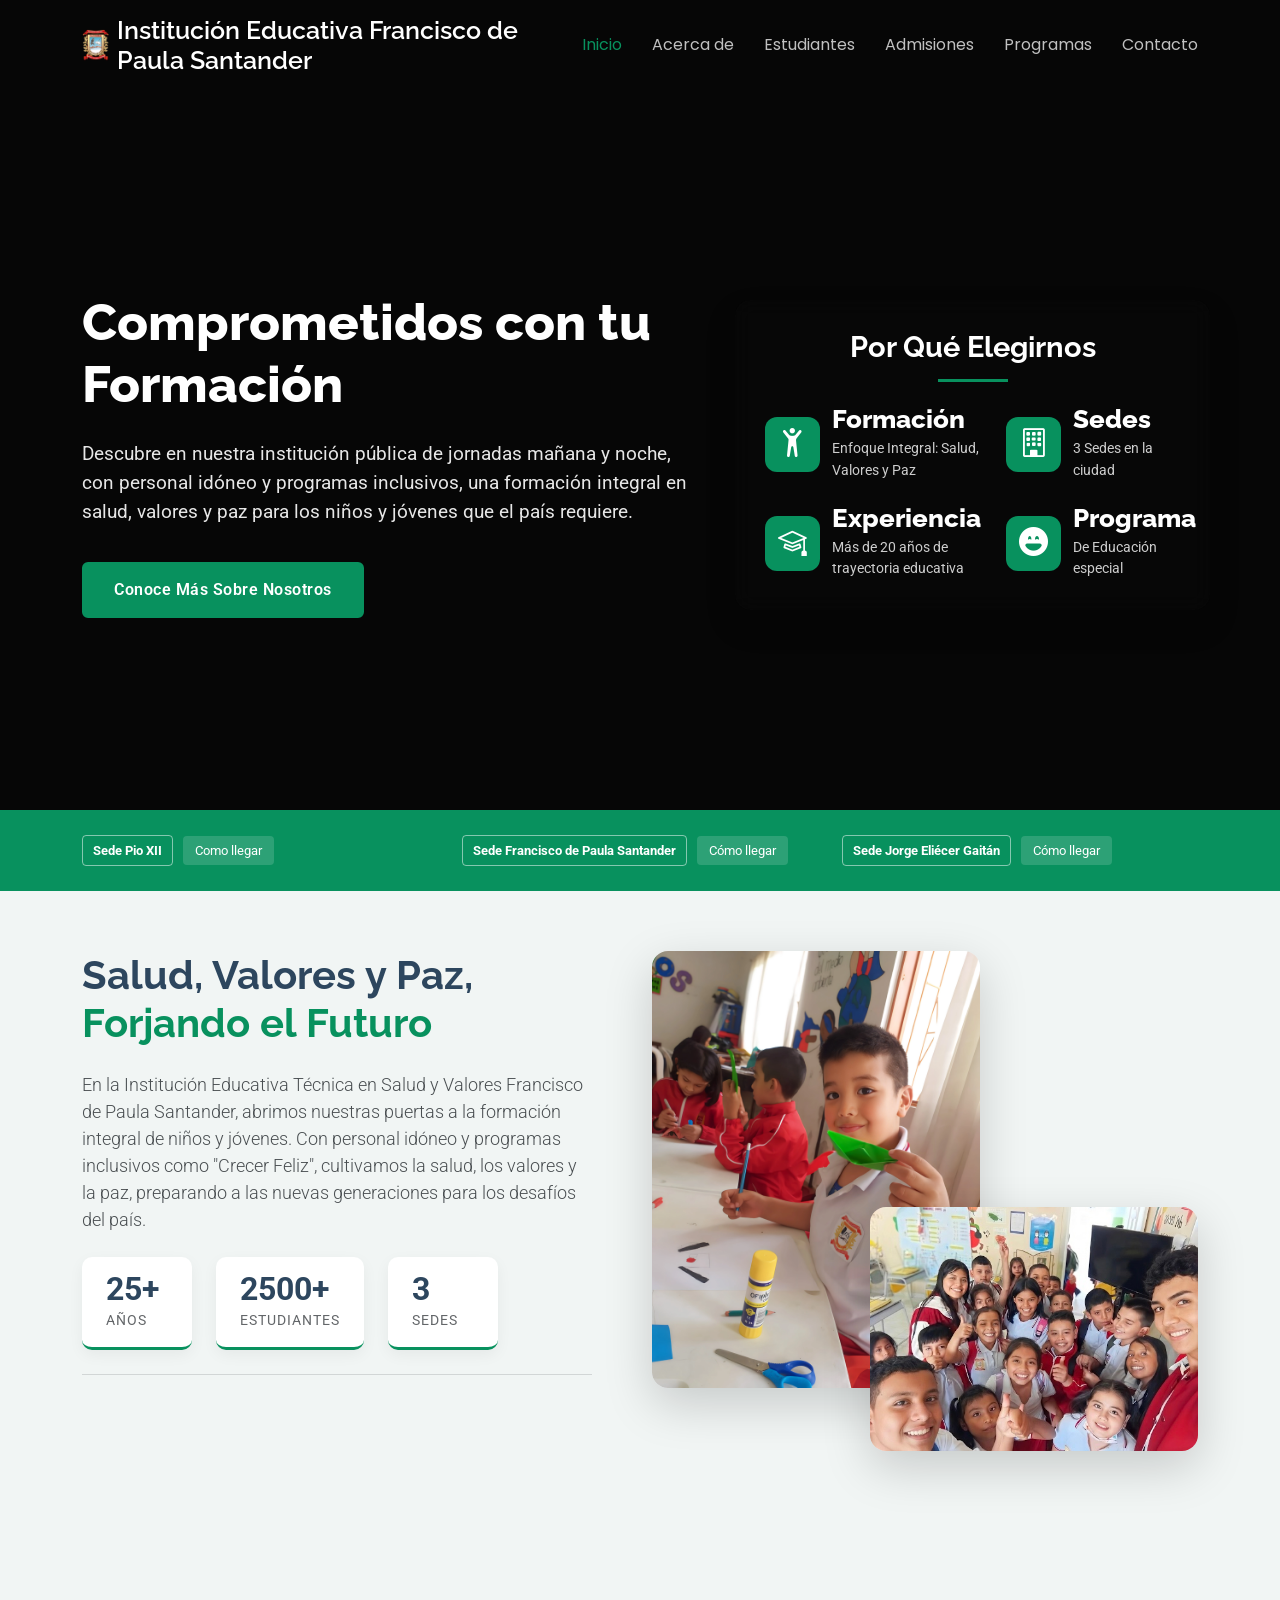
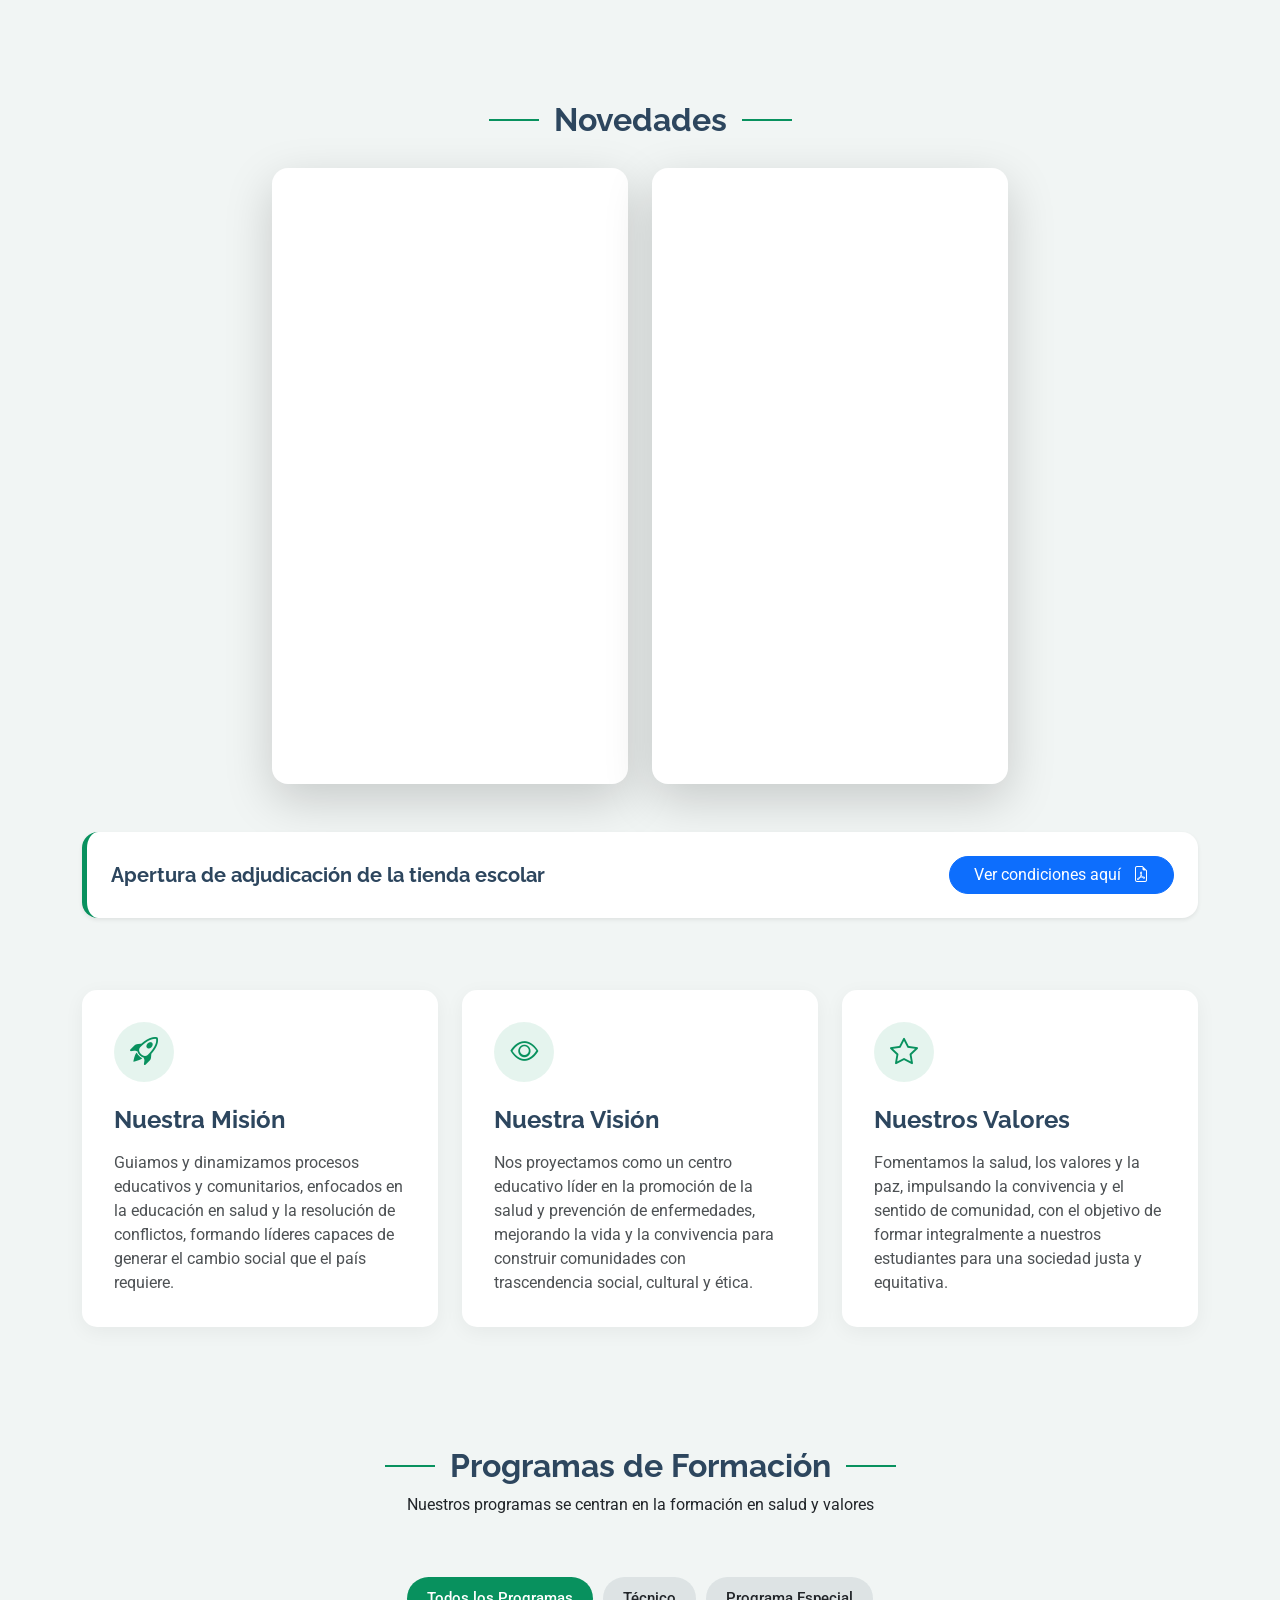
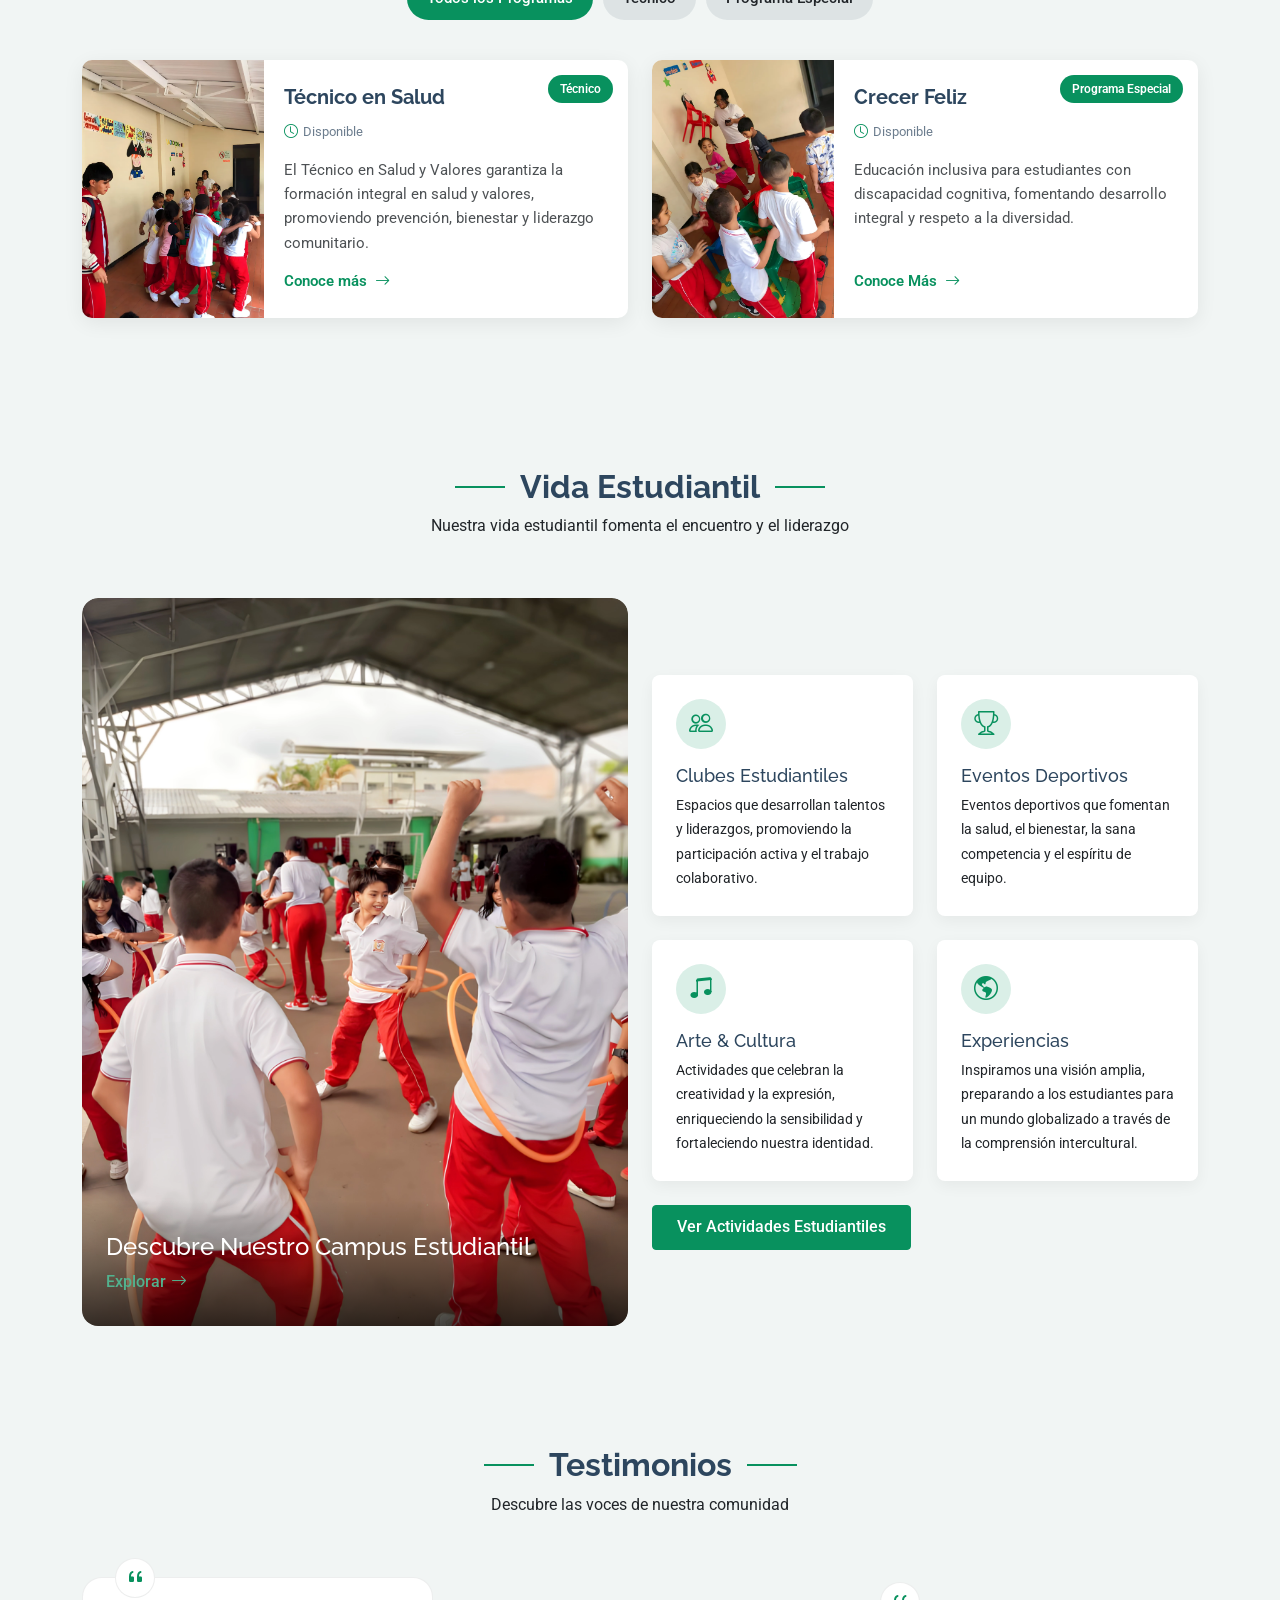
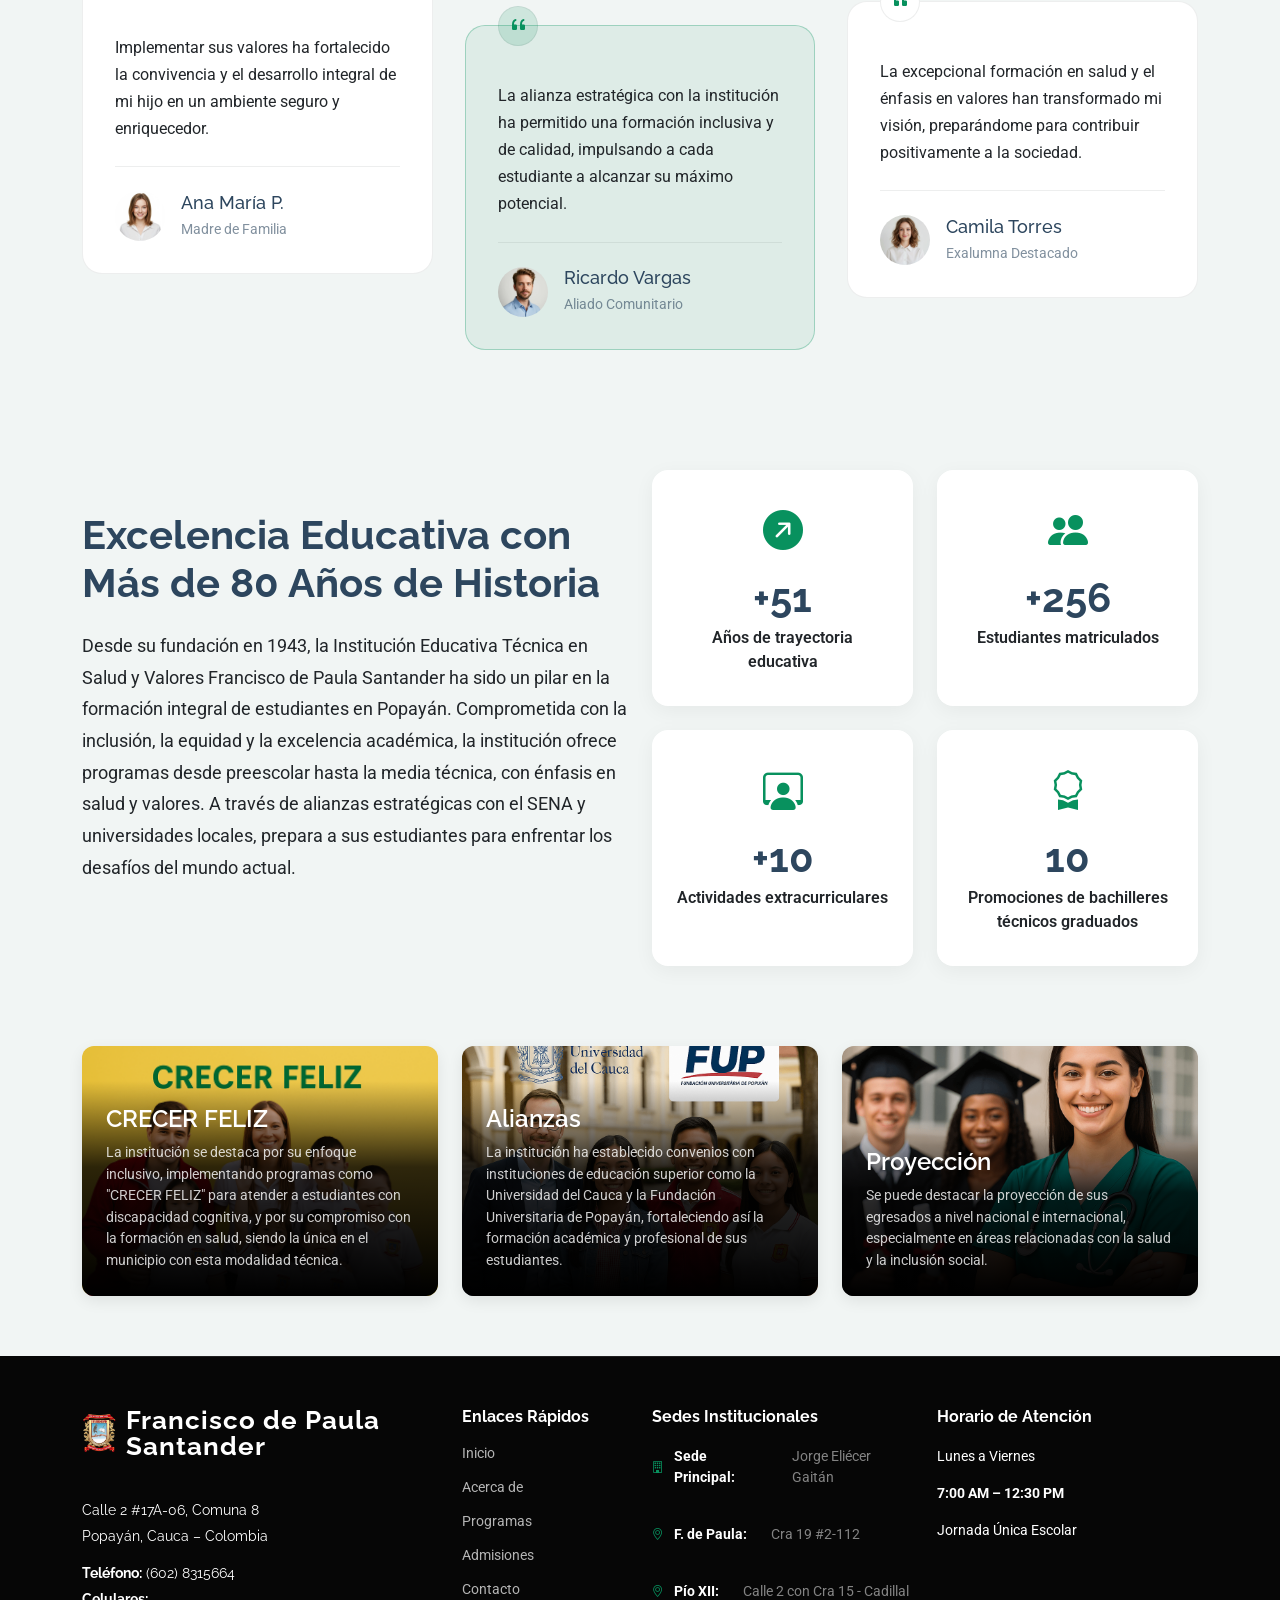
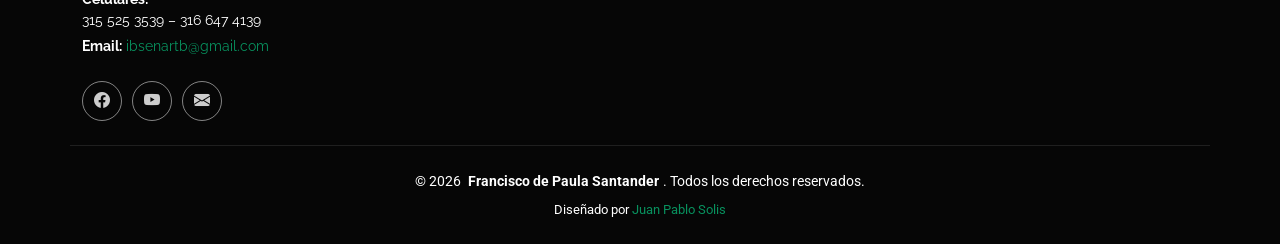
==== commit b3ef113b: "Add Novedades section with videos and adjudication info" ====
--- a/index.html
+++ b/index.html
@@ -280,8 +280,42 @@
 
 
 
+        <!-- Novedades Section -->
+        <div class="section-title adjudication-spacing" data-aos="fade-up" style="padding-bottom: 20px;">
+          <h2>Novedades</h2>
+        </div>
+
+        <!-- Videos Section -->
+        <div class="row justify-content-center g-4 mb-5" data-aos="fade-up" data-aos-delay="100">
+          <div class="col-md-6 col-lg-4">
+            <div class="video-wrapper rounded-4 overflow-hidden shadow-lg p-2 bg-white h-100">
+              <div style="padding:176.67% 0 0 0;position:relative; border-radius: 12px; overflow: hidden;">
+                <iframe
+                  src="https://player.vimeo.com/video/1159717435?badge=0&amp;autopause=0&amp;player_id=0&amp;app_id=58479"
+                  frameborder="0"
+                  allow="autoplay; fullscreen; picture-in-picture; clipboard-write; encrypted-media; web-share"
+                  referrerpolicy="strict-origin-when-cross-origin"
+                  style="position:absolute;top:0;left:0;width:100%;height:100%;" title="indeprotes 1"></iframe>
+              </div>
+            </div>
+          </div>
+          <div class="col-md-6 col-lg-4">
+            <div class="video-wrapper rounded-4 overflow-hidden shadow-lg p-2 bg-white h-100">
+              <div style="padding:176.67% 0 0 0;position:relative; border-radius: 12px; overflow: hidden;">
+                <iframe
+                  src="https://player.vimeo.com/video/1159717525?badge=0&amp;autopause=0&amp;player_id=0&amp;app_id=58479"
+                  frameborder="0"
+                  allow="autoplay; fullscreen; picture-in-picture; clipboard-write; encrypted-media; web-share"
+                  referrerpolicy="strict-origin-when-cross-origin"
+                  style="position:absolute;top:0;left:0;width:100%;height:100%;" title="indeportes"></iframe>
+              </div>
+            </div>
+          </div>
+        </div>
+        <script src="https://player.vimeo.com/api/player.js"></script>
+
         <!-- Adjudicación Tienda Escolar - Full Row -->
-        <div class="row mb-5 adjudication-spacing" data-aos="fade-up">
+        <div class="row mb-5" data-aos="fade-up">
           <div class="col-lg-12">
             <div
               class="d-flex flex-column flex-md-row align-items-center justify-content-between p-4 rounded-4 shadow-sm"
--- a/assets/css/main.css
+++ b/assets/css/main.css
@@ -14,29 +14,41 @@
 --------------------------------------------------------------*/
 /* Fonts */
 :root {
-  --default-font: "Roboto",  system-ui, -apple-system, "Segoe UI", Roboto, "Helvetica Neue", Arial, "Noto Sans", "Liberation Sans", sans-serif, "Apple Color Emoji", "Segoe UI Emoji", "Segoe UI Symbol", "Noto Color Emoji";
-  --heading-font: "Raleway",  sans-serif;
-  --nav-font: "Poppins",  sans-serif;
+  --default-font: "Roboto", system-ui, -apple-system, "Segoe UI", Roboto, "Helvetica Neue", Arial, "Noto Sans", "Liberation Sans", sans-serif, "Apple Color Emoji", "Segoe UI Emoji", "Segoe UI Symbol", "Noto Color Emoji";
+  --heading-font: "Raleway", sans-serif;
+  --nav-font: "Poppins", sans-serif;
 }
 
 /* Global Colors - The following color variables are used throughout the website. Updating them here will change the color scheme of the entire website */
-:root { 
-  --background-color: #f1f5f4; /* Background color for the entire website, including individual sections */
-  --default-color: #212529; /* Default color used for the majority of the text content across the entire website */
-  --heading-color: #2d465e; /* Color for headings, subheadings and title throughout the website */
-  --accent-color: #08915e; /* Accent color that represents your brand on the website. It's used for buttons, links, and other elements that need to stand out */
-  --surface-color: #ffffff; /* The surface color is used as a background of boxed elements within sections, such as cards, icon boxes, or other elements that require a visual separation from the global background. */
-  --contrast-color: #ffffff; /* Contrast color for text, ensuring readability against backgrounds of accent, heading, or default colors. */
+:root {
+  --background-color: #f1f5f4;
+  /* Background color for the entire website, including individual sections */
+  --default-color: #212529;
+  /* Default color used for the majority of the text content across the entire website */
+  --heading-color: #2d465e;
+  /* Color for headings, subheadings and title throughout the website */
+  --accent-color: #08915e;
+  /* Accent color that represents your brand on the website. It's used for buttons, links, and other elements that need to stand out */
+  --surface-color: #ffffff;
+  /* The surface color is used as a background of boxed elements within sections, such as cards, icon boxes, or other elements that require a visual separation from the global background. */
+  --contrast-color: #ffffff;
+  /* Contrast color for text, ensuring readability against backgrounds of accent, heading, or default colors. */
 }
 
 /* Nav Menu Colors - The following color variables are used specifically for the navigation menu. They are separate from the global colors to allow for more customization options */
 :root {
-  --nav-color: rgba(255, 255, 255, 0.75);  /* The default color of the main navmenu links */
-  --nav-hover-color: #08915e; /* Applied to main navmenu links when they are hovered over or active */
-  --nav-mobile-background-color: #ffffff; /* Used as the background color for mobile navigation menu */
-  --nav-dropdown-background-color: #ffffff; /* Used as the background color for dropdown items that appear when hovering over primary navigation items */
-  --nav-dropdown-color: #212529; /* Used for navigation links of the dropdown items in the navigation menu. */
-  --nav-dropdown-hover-color: #08915e; /* Similar to --nav-hover-color, this color is applied to dropdown navigation links when they are hovered over. */
+  --nav-color: rgba(255, 255, 255, 0.75);
+  /* The default color of the main navmenu links */
+  --nav-hover-color: #08915e;
+  /* Applied to main navmenu links when they are hovered over or active */
+  --nav-mobile-background-color: #ffffff;
+  /* Used as the background color for mobile navigation menu */
+  --nav-dropdown-background-color: #ffffff;
+  /* Used as the background color for dropdown items that appear when hovering over primary navigation items */
+  --nav-dropdown-color: #212529;
+  /* Used for navigation links of the dropdown items in the navigation menu. */
+  --nav-dropdown-hover-color: #08915e;
+  /* Similar to --nav-hover-color, this color is applied to dropdown navigation links when they are hovered over. */
 }
 
 /* Color Presets - These classes override global colors when applied to any section or element, providing reuse of the sam color scheme. */
@@ -750,6 +762,16 @@
   z-index: 1;
 }
 
+@media (max-width: 768px) {
+  .hero .hero-container .video-background {
+    display: none;
+  }
+
+  .hero .hero-container {
+    background: url('../img/education/education-1.webp') center center/cover no-repeat;
+  }
+}
+
 .hero .hero-container .overlay {
   position: absolute;
   top: 0;
@@ -1075,7 +1097,7 @@
 
 .about .image-stack .image-stack-item {
   position: absolute;
-  width: 80%;
+  width: 60%;
   height: auto;
   transition: transform 0.5s ease;
 }
@@ -8223,12 +8245,14 @@
 .starter-section {
   /* Add your styles here */
 }
+
 /* Custom spacing for Adjudication Section to avoid image overlap */
 .adjudication-spacing {
   margin-top: 50px;
   position: relative;
   z-index: 20;
 }
+
 @media (min-width: 992px) {
   .adjudication-spacing {
     margin-top: 250px;
@@ -8237,26 +8261,35 @@
 
 /* Mobile Text Alignment Fixes */
 @media (max-width: 768px) {
-  .section-title h2, .section-title p {
+
+  .section-title h2,
+  .section-title p {
     text-align: center;
   }
-  .about .display-6, .about .lead, .about .stat-box {
+
+  .about .display-6,
+  .about .lead,
+  .about .stat-box {
     text-align: center;
   }
+
   .about .stat-box {
     align-items: center;
     width: 100%;
     max-width: 200px;
     margin: 0 auto;
   }
+
   .about .d-flex.flex-wrap {
     justify-content: center;
   }
+
   .adjudication-spacing {
     text-align: center;
   }
+
   .adjudication-spacing .d-flex {
     flex-direction: column !important;
     gap: 15px;
   }
-}
+}
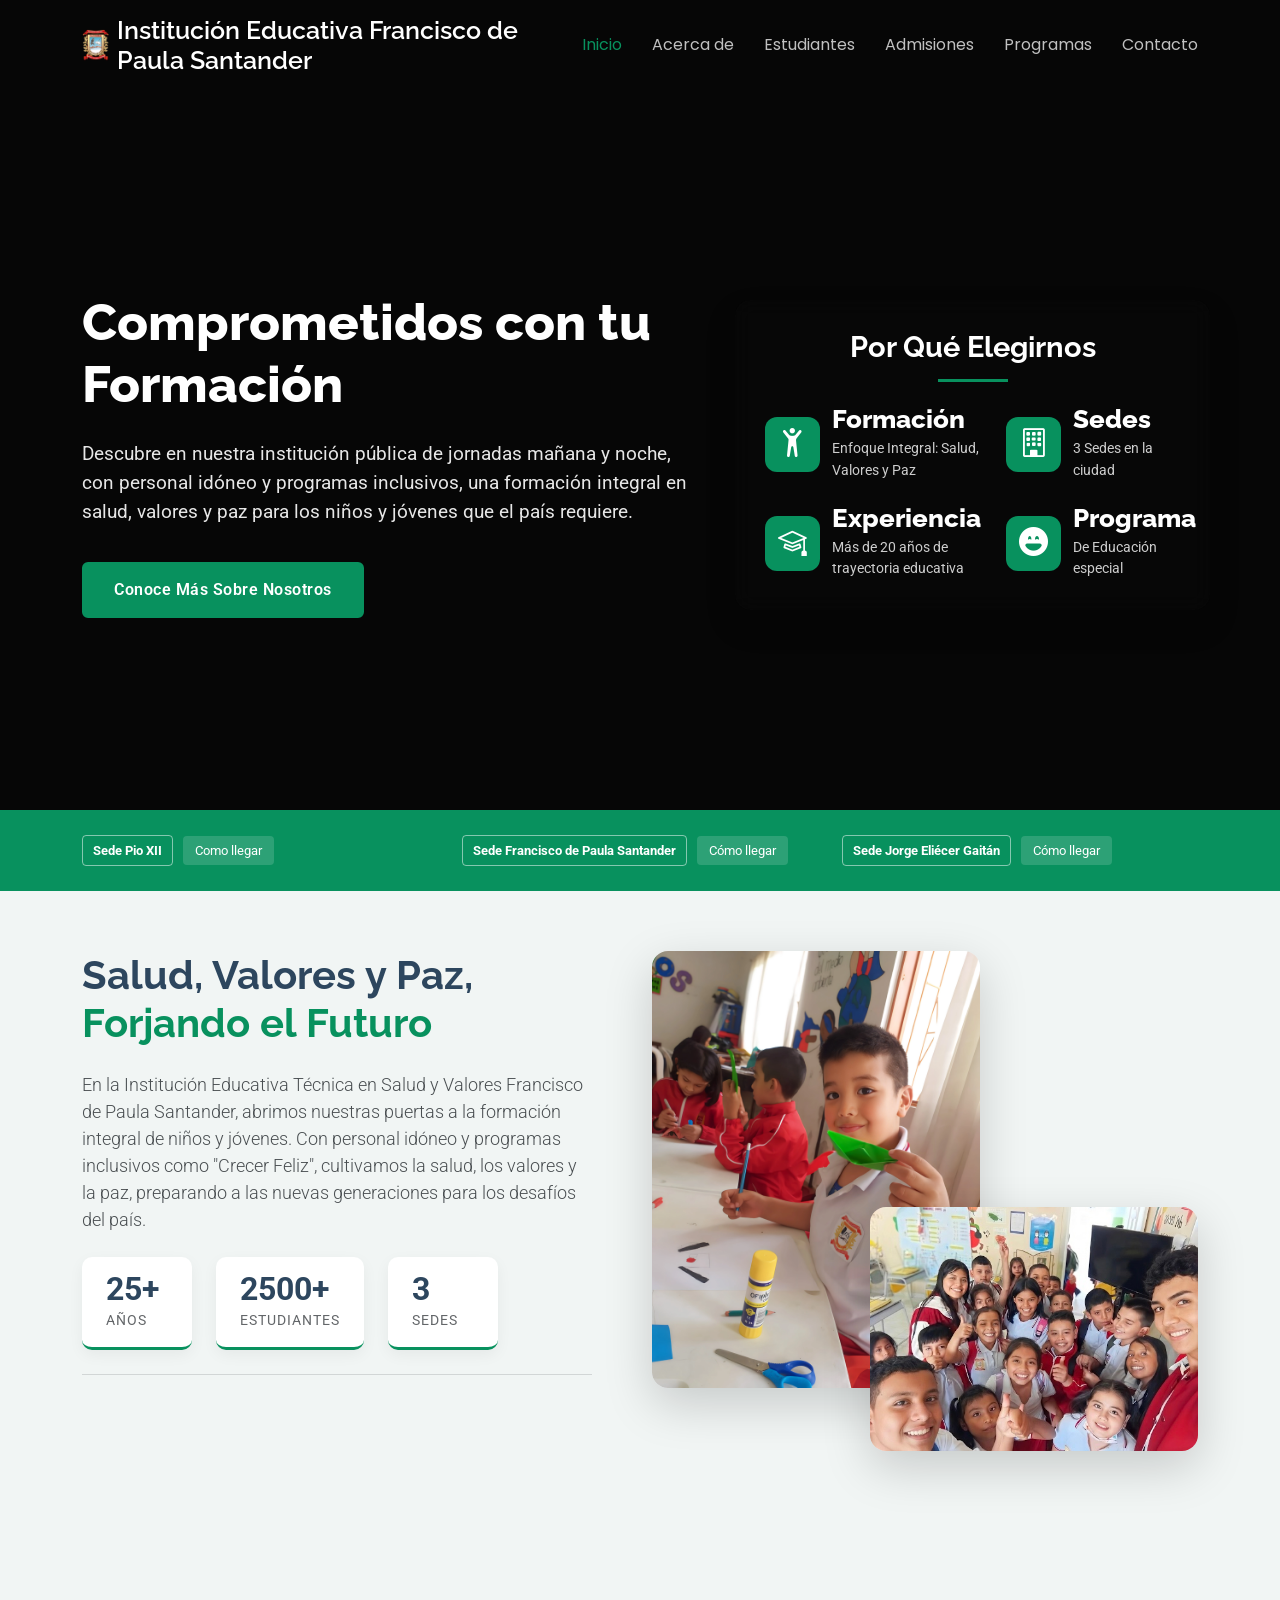
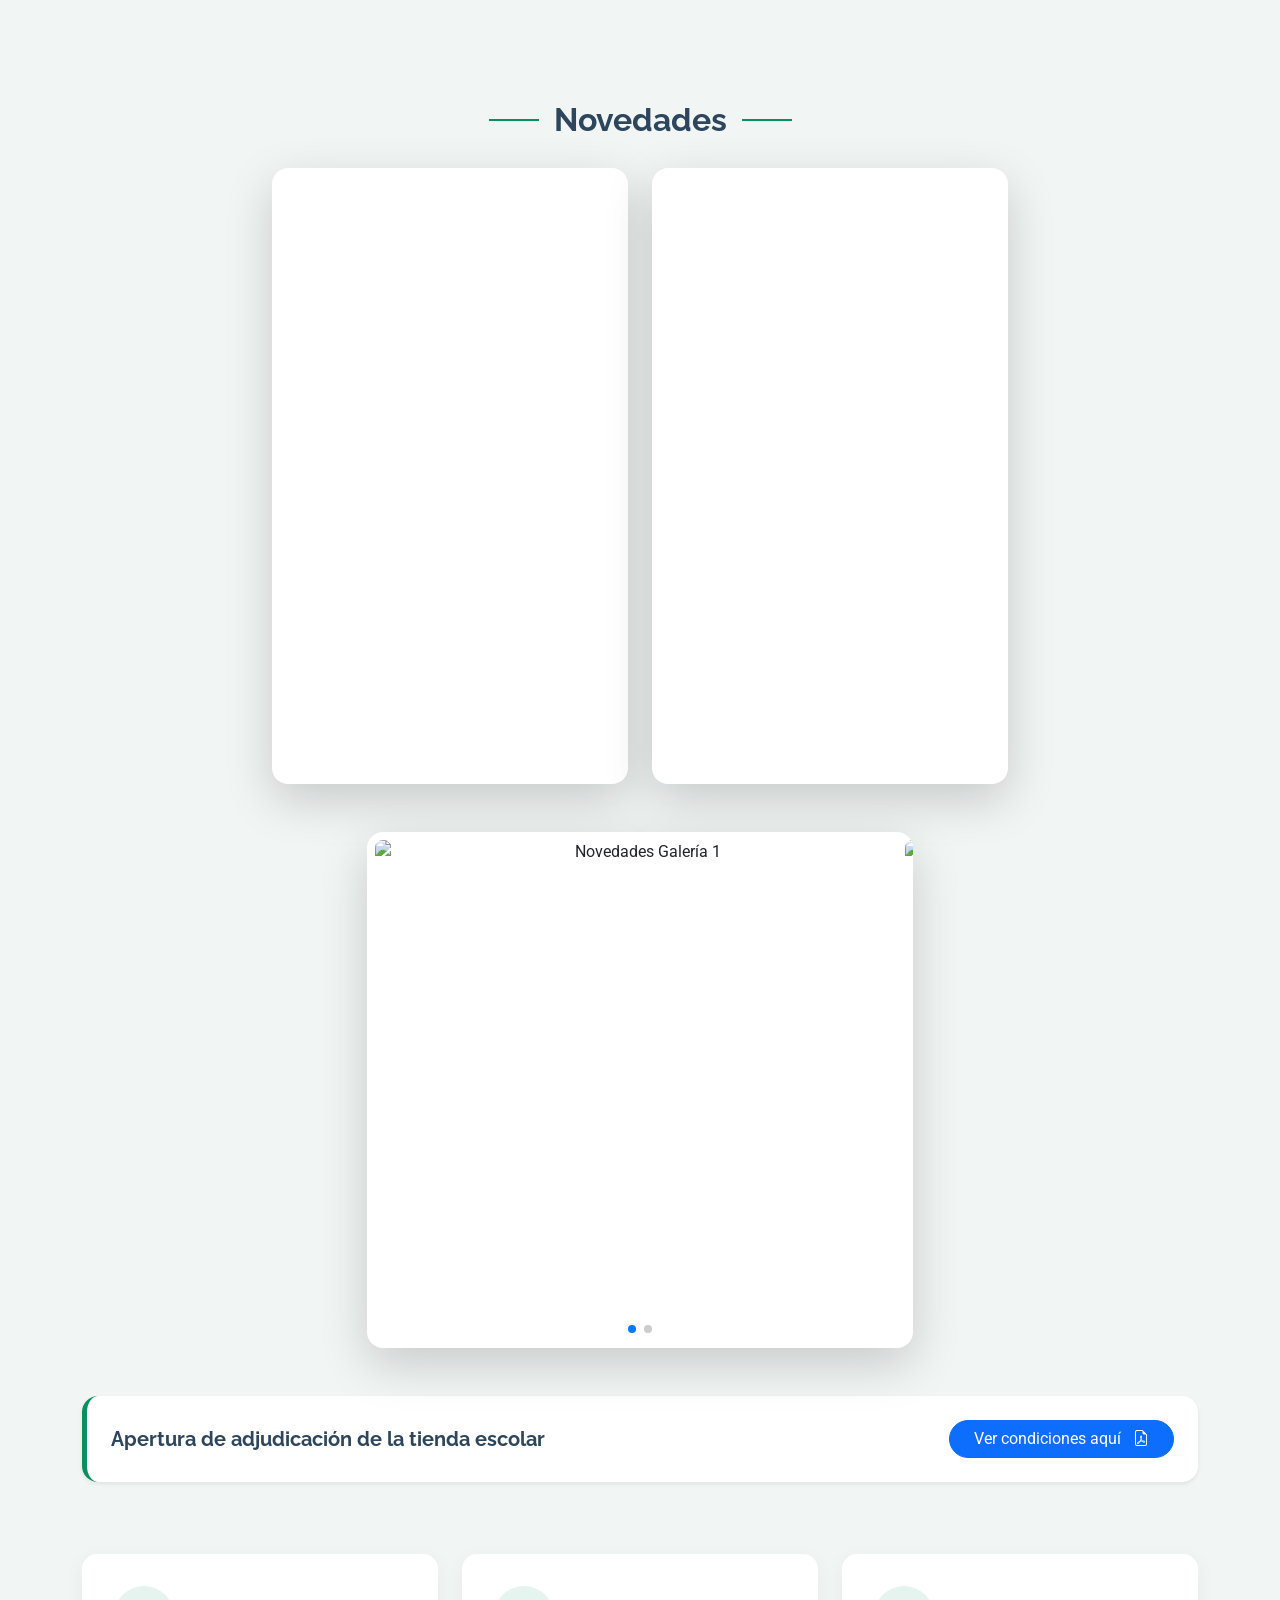
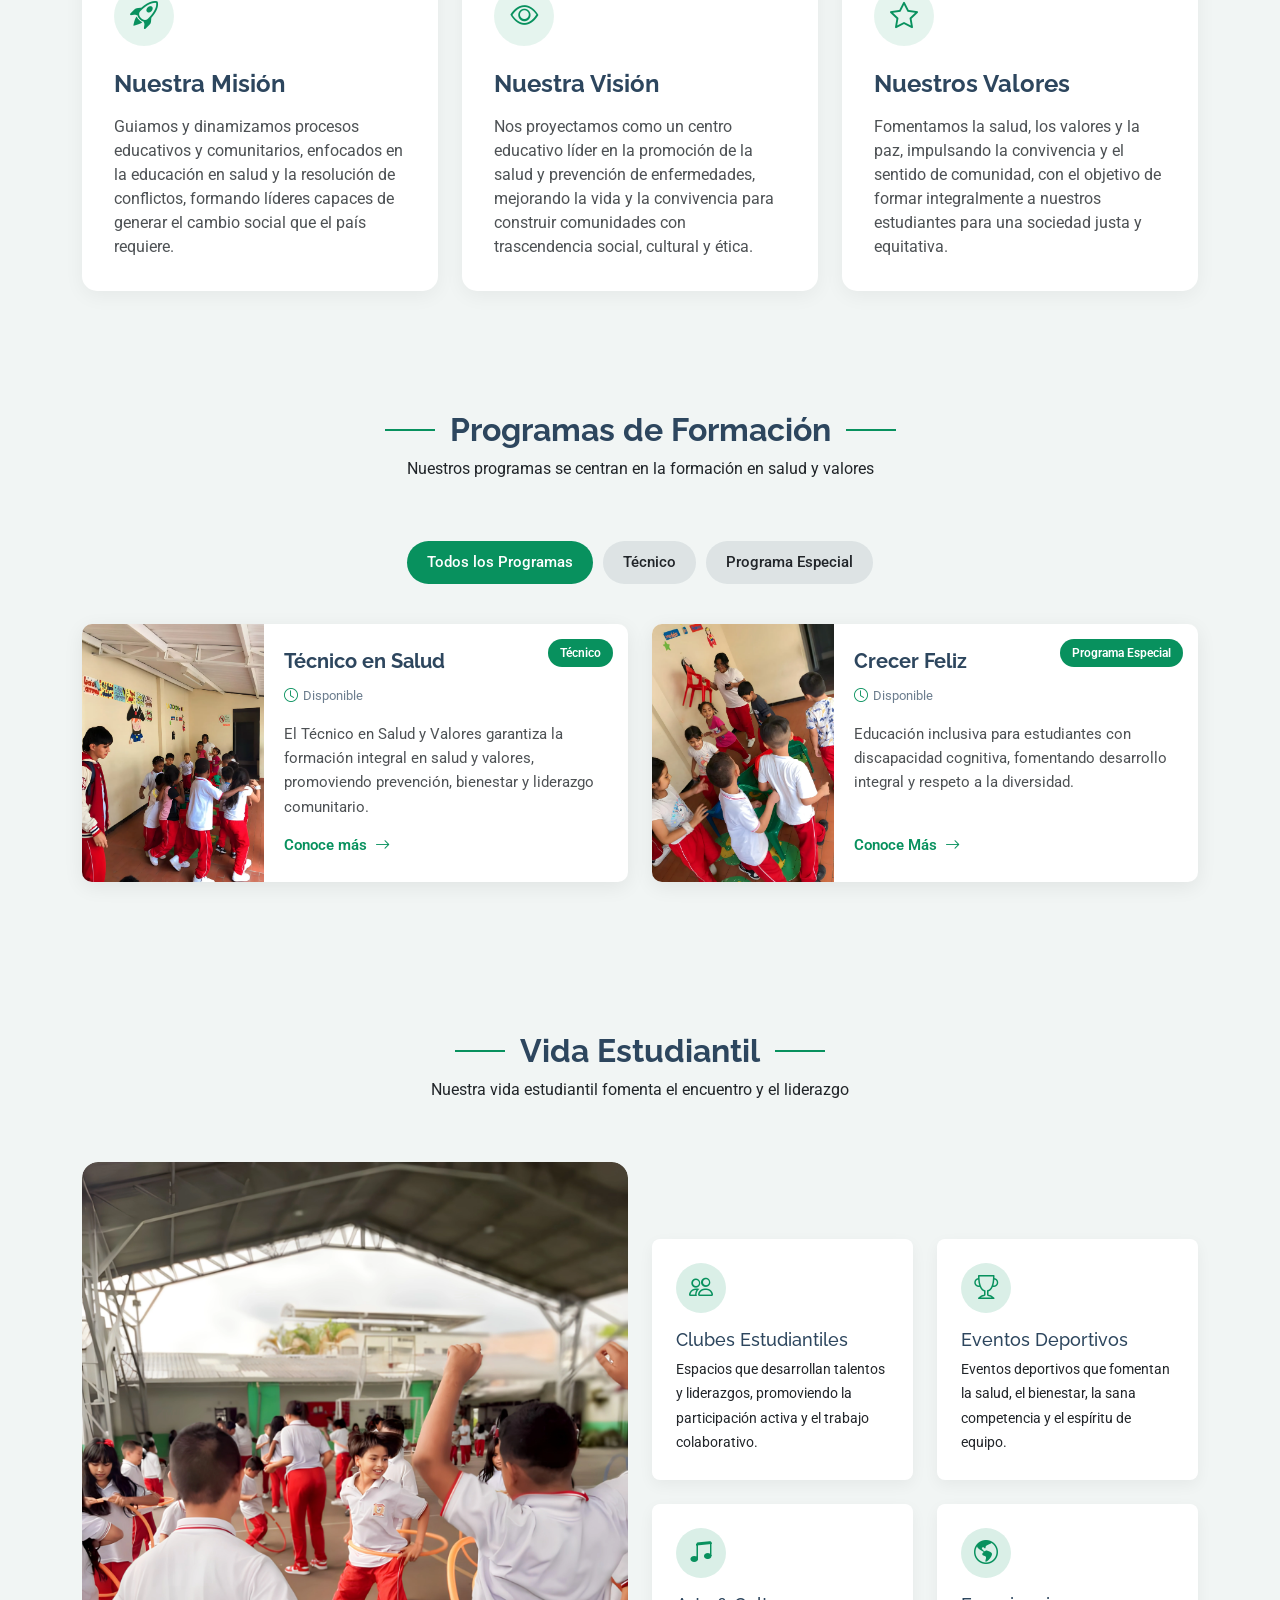
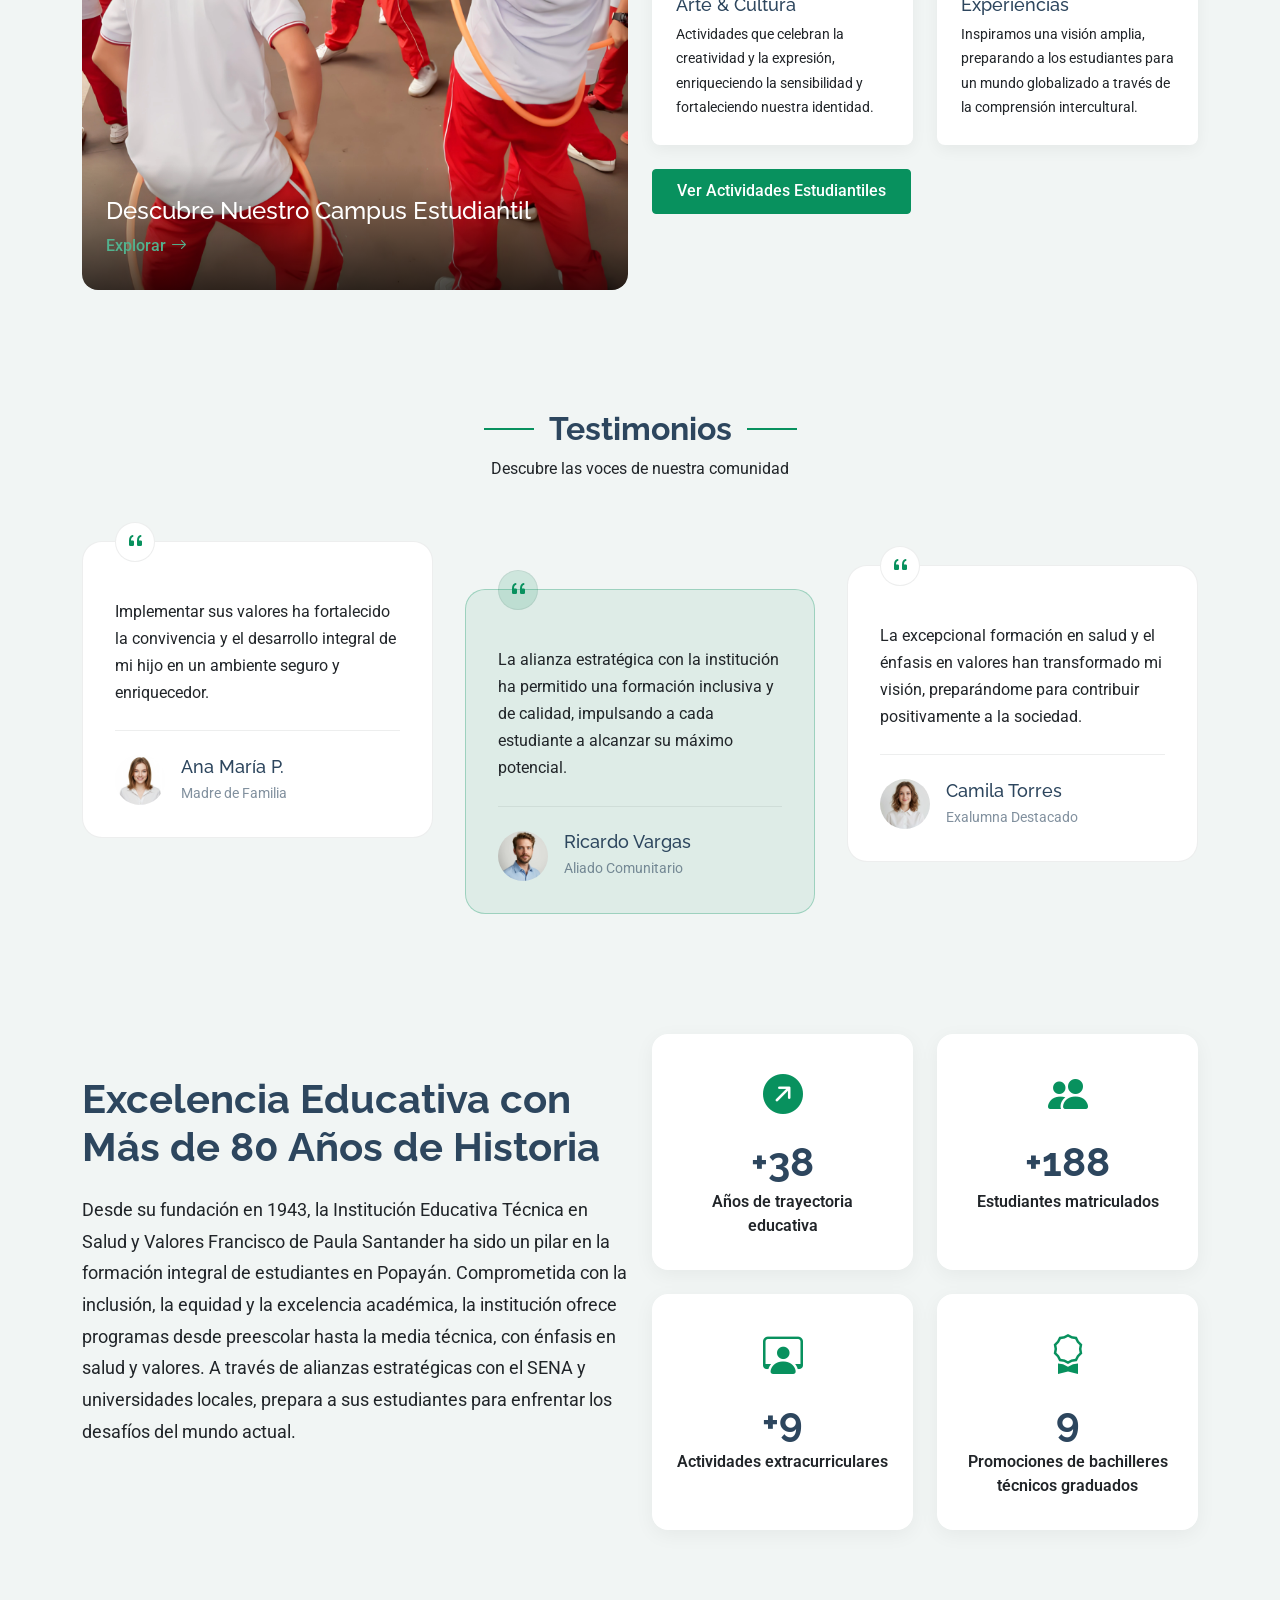
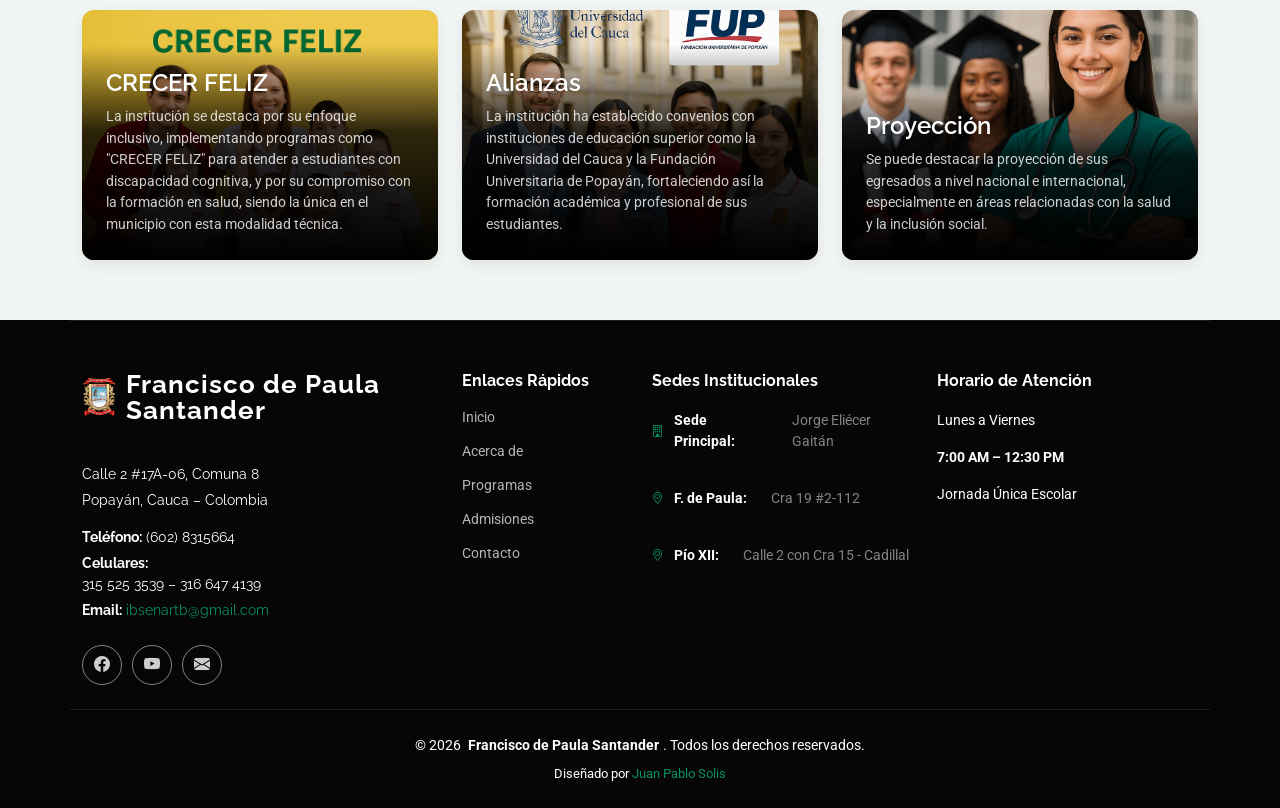
==== commit fbb089ae: "Add image gallery to Novedades section" ====
--- a/index.html
+++ b/index.html
@@ -314,6 +314,44 @@
         </div>
         <script src="https://player.vimeo.com/api/player.js"></script>
 
+        <!-- Gallery Section -->
+        <div class="row justify-content-center mb-5" data-aos="fade-up" data-aos-delay="200">
+          <div class="col-md-8 col-lg-6">
+            <div class="swiper init-swiper rounded-4 shadow-lg overflow-hidden bg-white p-2">
+              <script type="application/json" class="swiper-config">
+                {
+                  "loop": true,
+                  "speed": 600,
+                  "autoplay": {
+                    "delay": 5000
+                  },
+                  "slidesPerView": 1,
+                  "pagination": {
+                    "el": ".swiper-pagination",
+                    "type": "bullets",
+                    "clickable": true
+                  }
+                }
+              </script>
+              <div class="swiper-wrapper align-items-center">
+                <div class="swiper-slide text-center">
+                  <div class="ratio ratio-1x1" style="max-height: 500px;">
+                    <img src="https://i.ibb.co/m1ZF0NR/622753890-18428753992119200-6097783356662883104-n.jpg"
+                      class="w-100 h-100 object-fit-contain rounded-3" alt="Novedades Galería 1">
+                  </div>
+                </div>
+                <div class="swiper-slide text-center">
+                  <div class="ratio ratio-1x1" style="max-height: 500px;">
+                    <img src="https://i.ibb.co/zHFSGsp7/623190351-18428753980119200-4689991721732734783-n.jpg"
+                      class="w-100 h-100 object-fit-contain rounded-3" alt="Novedades Galería 2">
+                  </div>
+                </div>
+              </div>
+              <div class="swiper-pagination"></div>
+            </div>
+          </div>
+        </div>
+
         <!-- Adjudicación Tienda Escolar - Full Row -->
         <div class="row mb-5" data-aos="fade-up">
           <div class="col-lg-12">
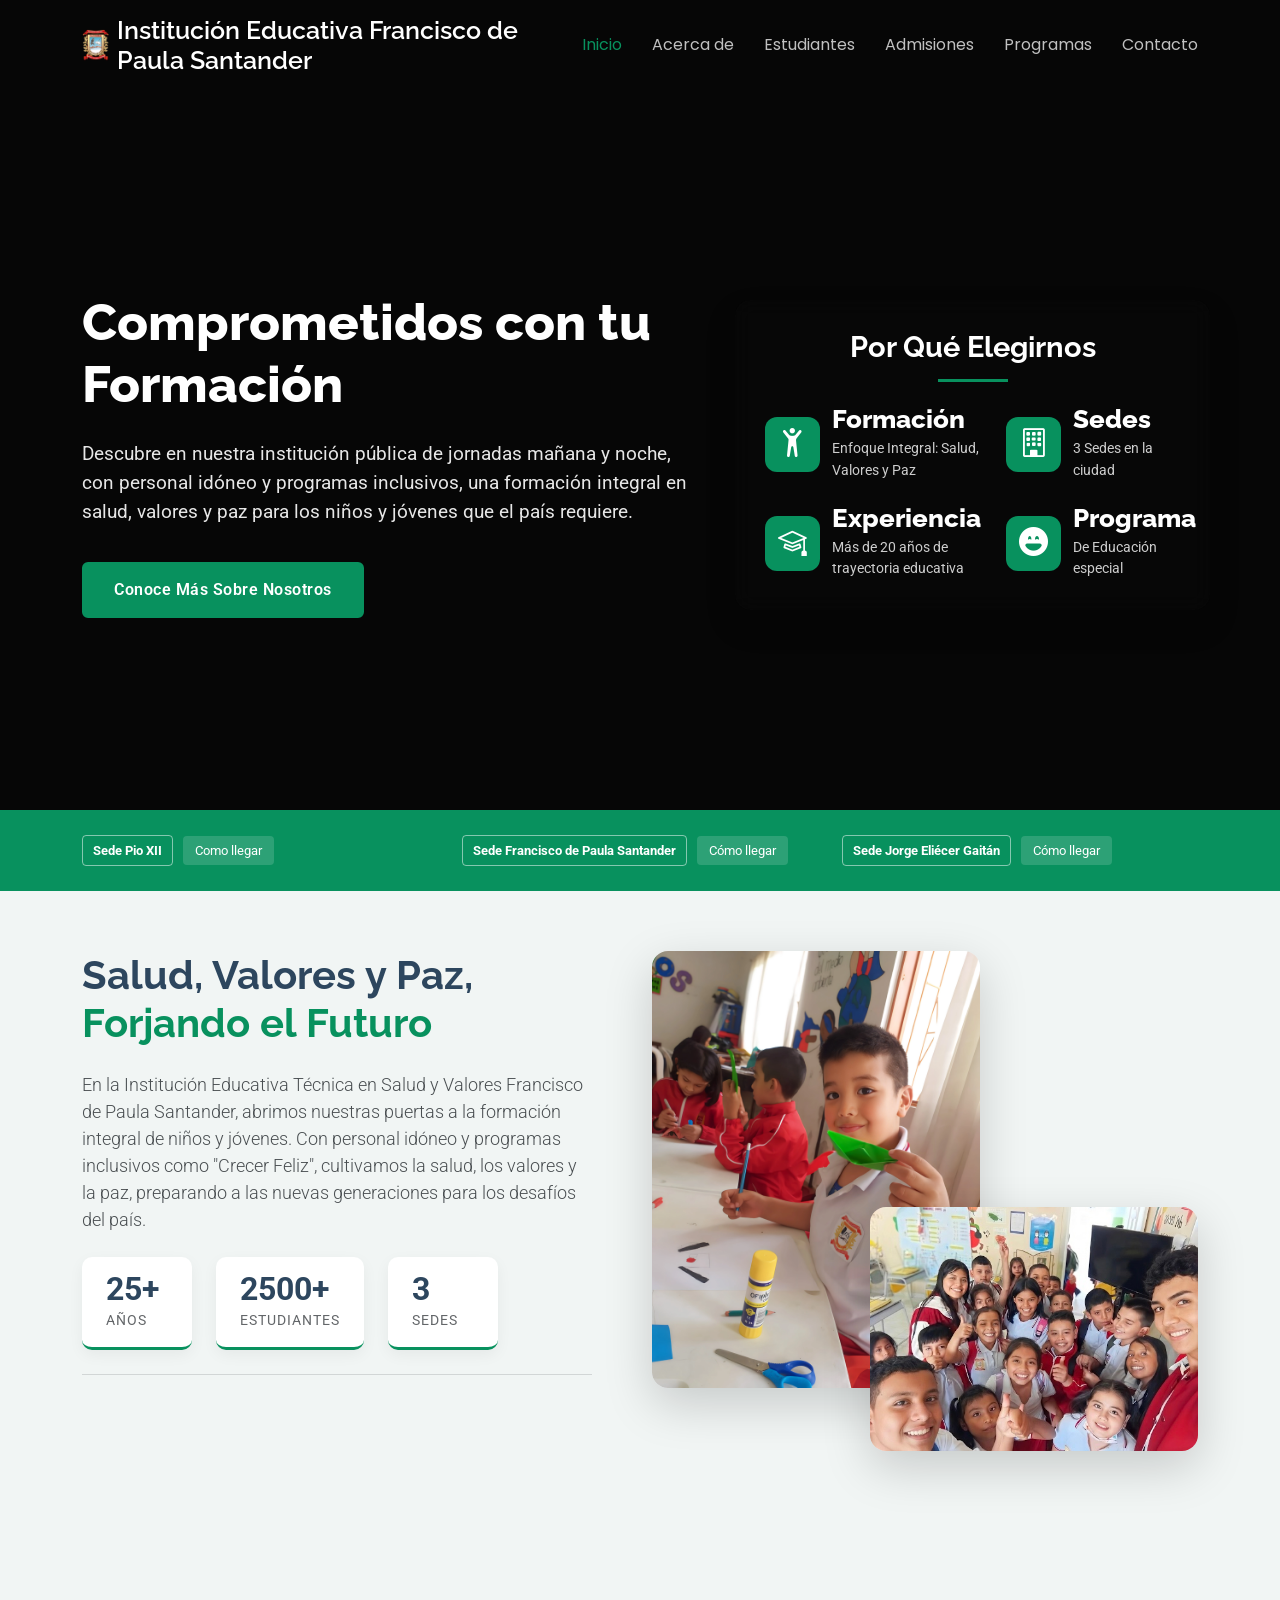
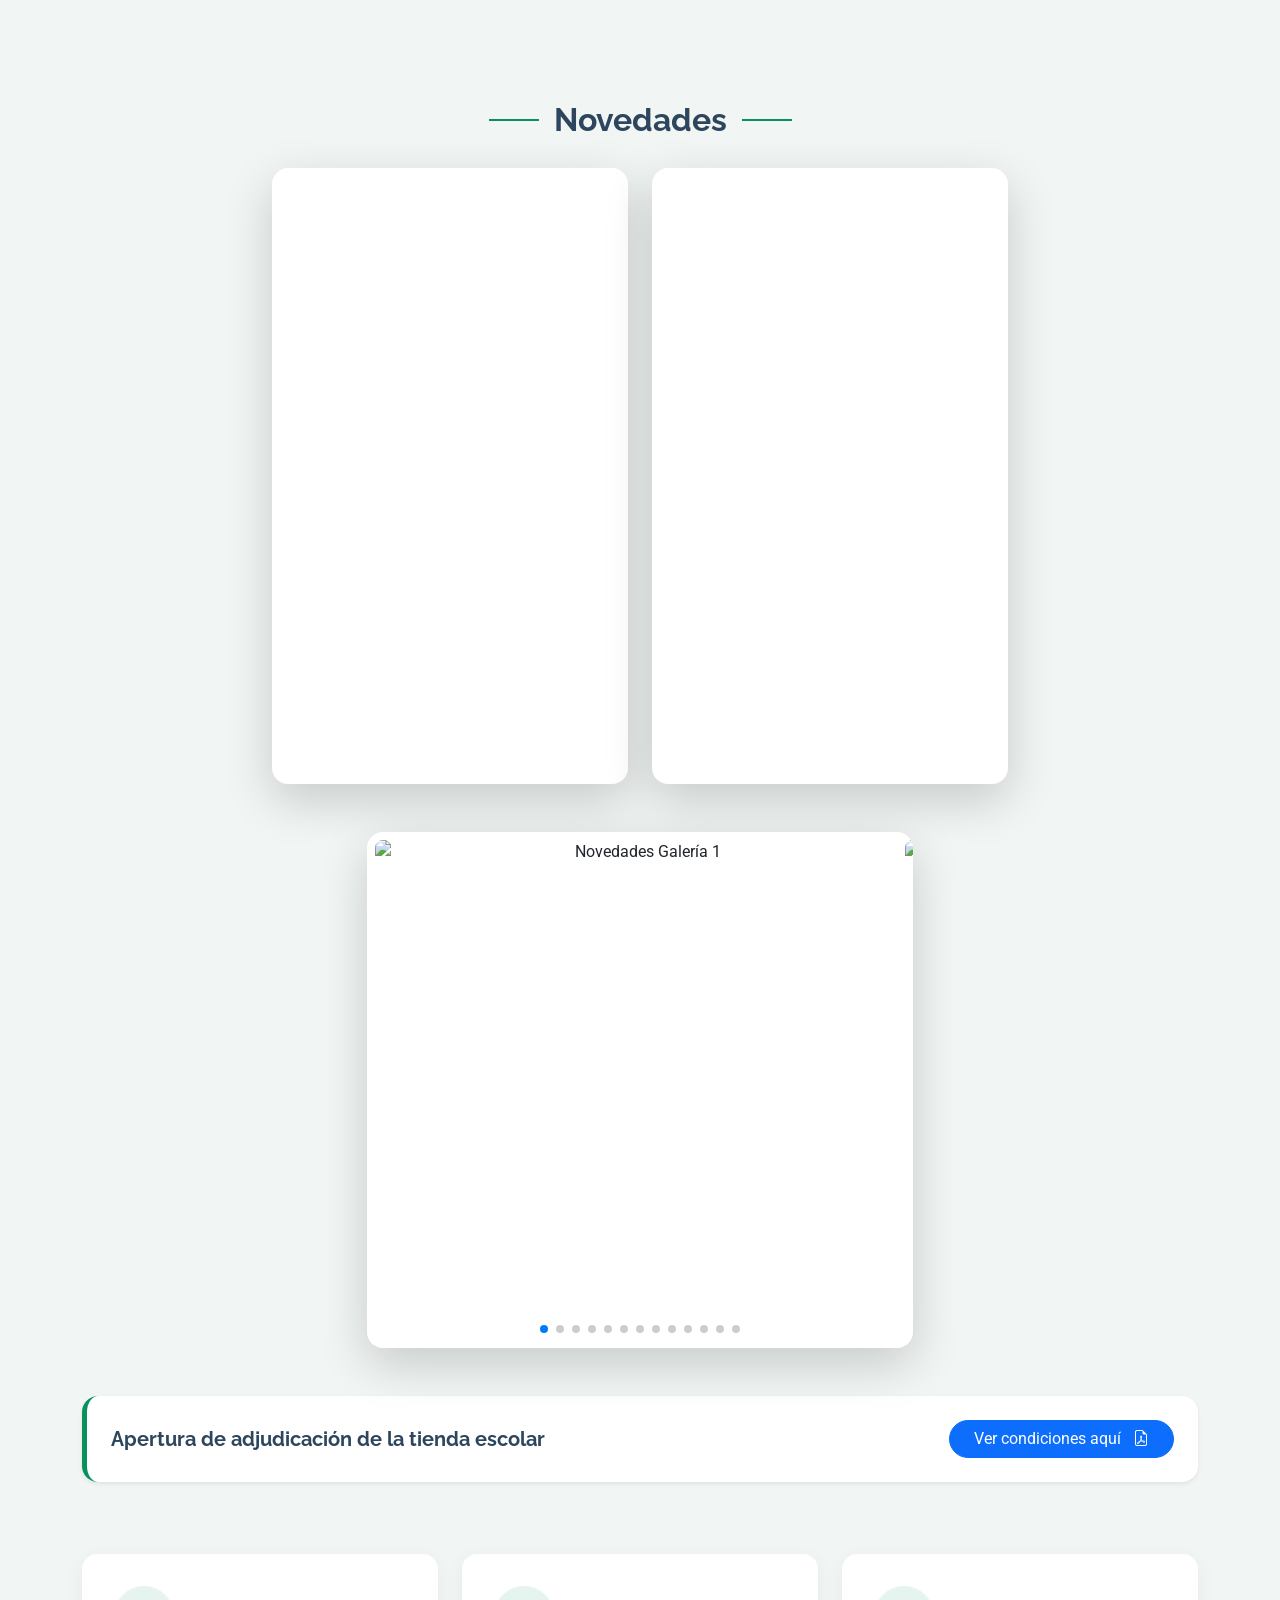
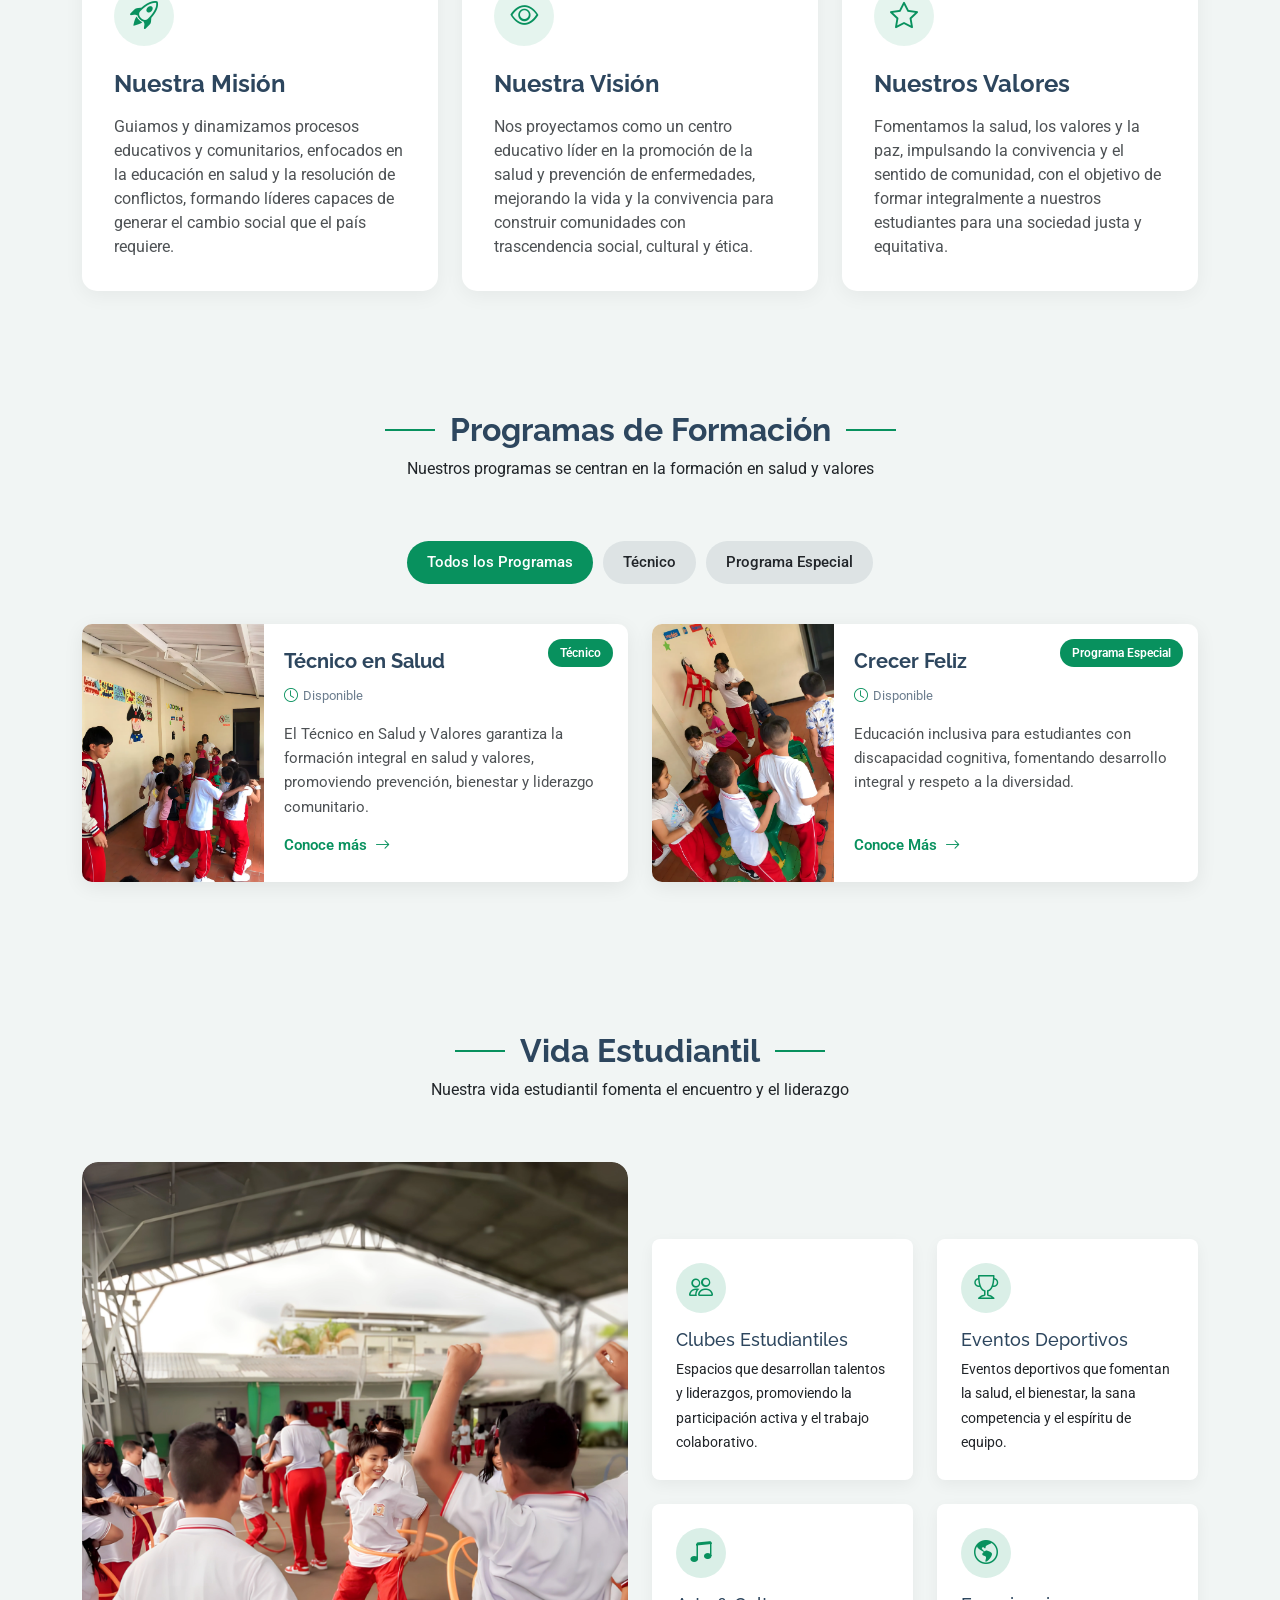
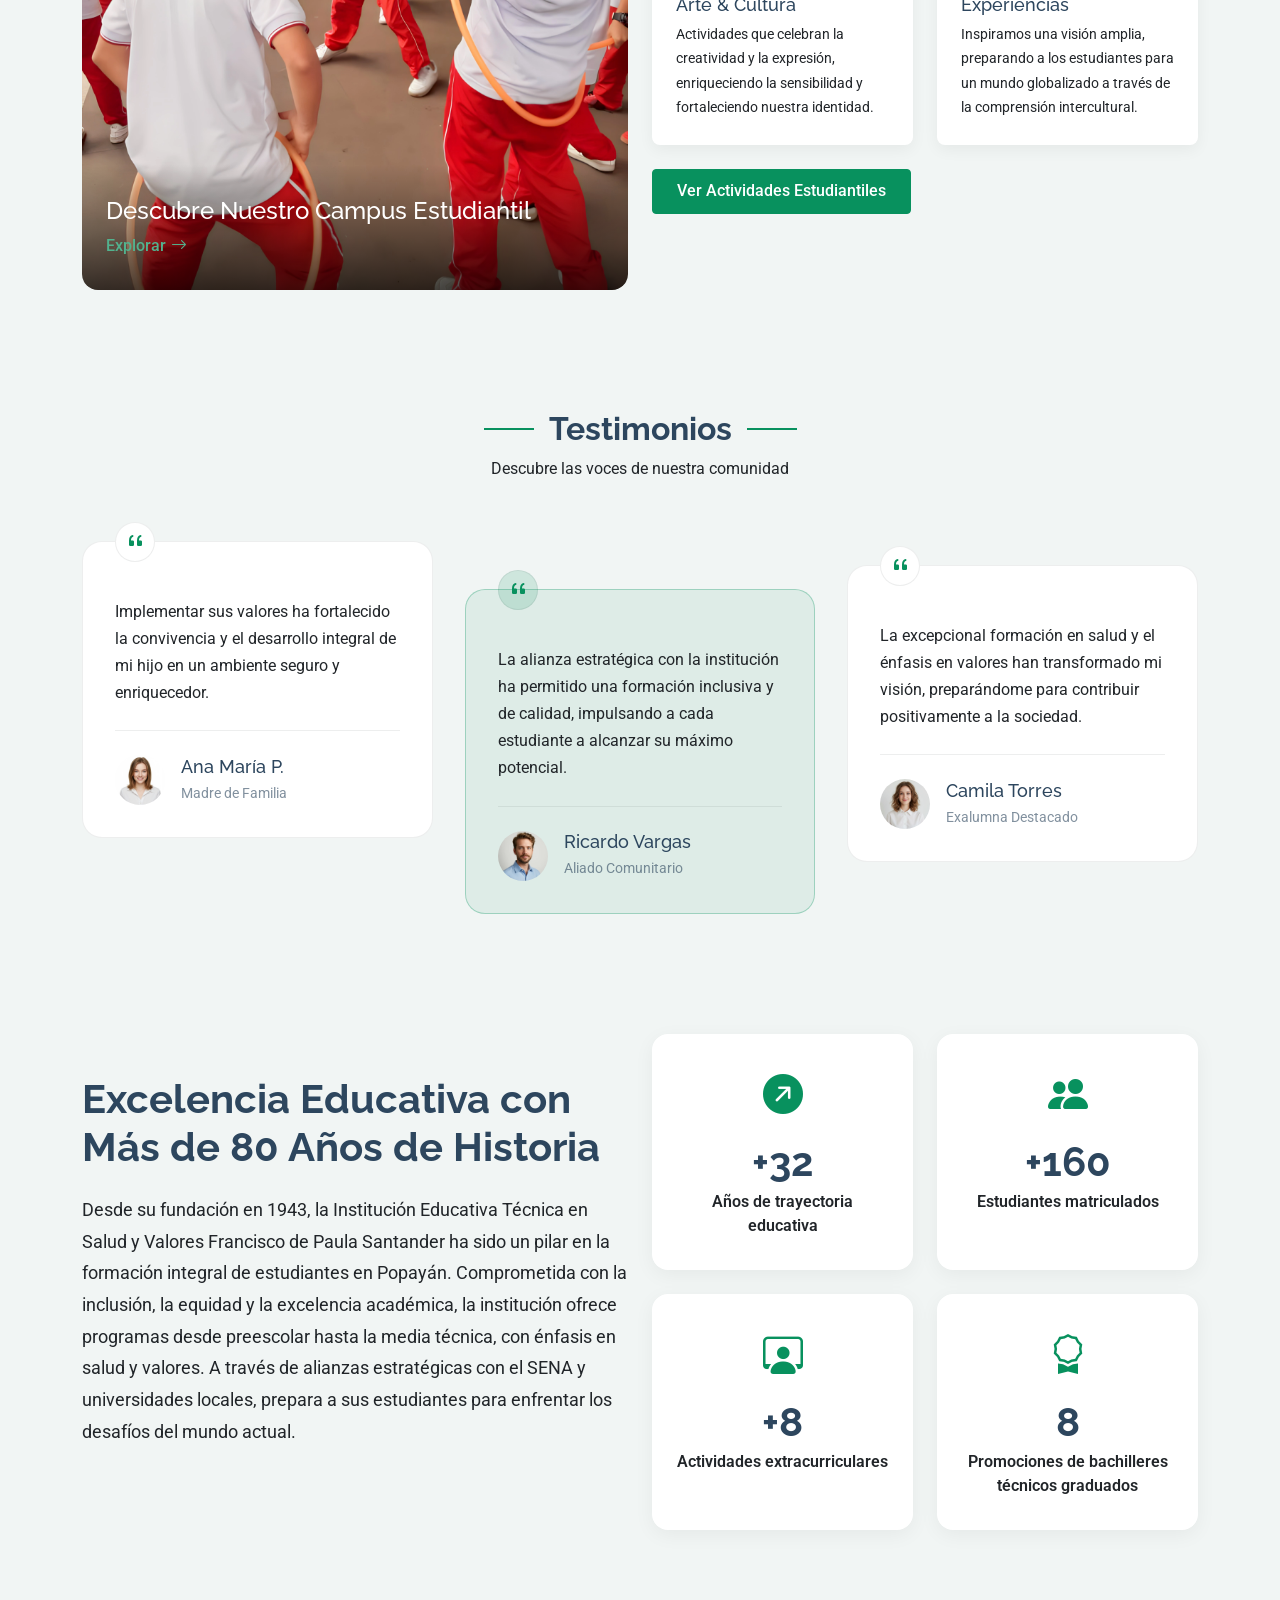
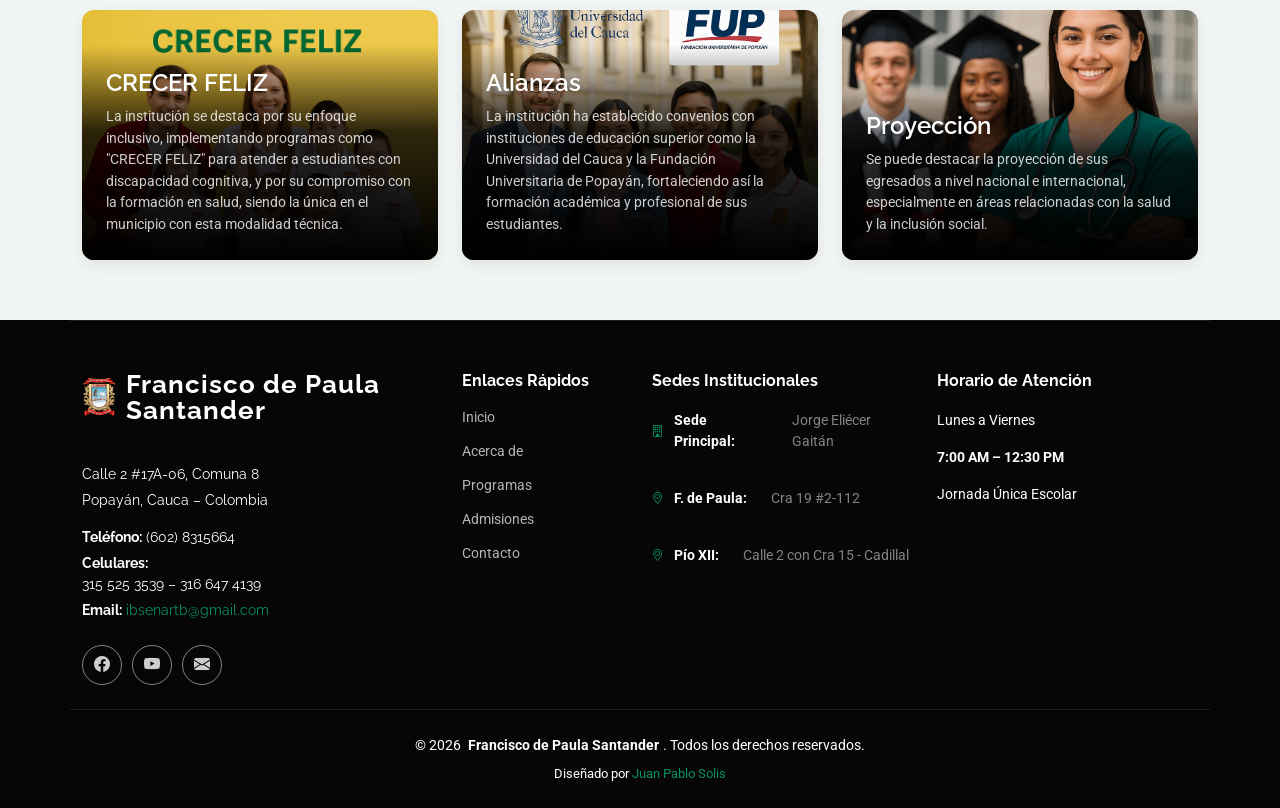
==== commit d1193270: "Update Novedades gallery with more images" ====
--- a/index.html
+++ b/index.html
@@ -336,14 +336,80 @@
               <div class="swiper-wrapper align-items-center">
                 <div class="swiper-slide text-center">
                   <div class="ratio ratio-1x1" style="max-height: 500px;">
+                    <img src="https://i.ibb.co/FbZ76Rk1/622115809-18428754076119200-423735058885526756-n.jpg"
+                      class="w-100 h-100 object-fit-contain rounded-3" alt="Novedades Galería 1">
+                  </div>
+                </div>
+                <div class="swiper-slide text-center">
+                  <div class="ratio ratio-1x1" style="max-height: 500px;">
+                    <img src="https://i.ibb.co/vv1VcZrg/622389337-18428754028119200-1367645824723548030-n.jpg"
+                      class="w-100 h-100 object-fit-contain rounded-3" alt="Novedades Galería 2">
+                  </div>
+                </div>
+                <div class="swiper-slide text-center">
+                  <div class="ratio ratio-1x1" style="max-height: 500px;">
+                    <img src="https://i.ibb.co/PZ1ScGMr/622458390-18428754103119200-1375725762508213270-n.jpg"
+                      class="w-100 h-100 object-fit-contain rounded-3" alt="Novedades Galería 3">
+                  </div>
+                </div>
+                <div class="swiper-slide text-center">
+                  <div class="ratio ratio-1x1" style="max-height: 500px;">
+                    <img src="https://i.ibb.co/wr03RFMC/622486547-18428754019119200-4000096799815276641-n.jpg"
+                      class="w-100 h-100 object-fit-contain rounded-3" alt="Novedades Galería 4">
+                  </div>
+                </div>
+                <div class="swiper-slide text-center">
+                  <div class="ratio ratio-1x1" style="max-height: 500px;">
+                    <img src="https://i.ibb.co/JRQrZvB9/622501575-18428754058119200-2785094951897814270-n.jpg"
+                      class="w-100 h-100 object-fit-contain rounded-3" alt="Novedades Galería 5">
+                  </div>
+                </div>
+                <div class="swiper-slide text-center">
+                  <div class="ratio ratio-1x1" style="max-height: 500px;">
+                    <img src="https://i.ibb.co/S4zr3rxL/622562654-18428754085119200-4654064035572231915-n.jpg"
+                      class="w-100 h-100 object-fit-contain rounded-3" alt="Novedades Galería 6">
+                  </div>
+                </div>
+                <div class="swiper-slide text-center">
+                  <div class="ratio ratio-1x1" style="max-height: 500px;">
                     <img src="https://i.ibb.co/m1ZF0NR/622753890-18428753992119200-6097783356662883104-n.jpg"
-                      class="w-100 h-100 object-fit-contain rounded-3" alt="Novedades Galería 1">
+                      class="w-100 h-100 object-fit-contain rounded-3" alt="Novedades Galería 7">
                   </div>
                 </div>
                 <div class="swiper-slide text-center">
                   <div class="ratio ratio-1x1" style="max-height: 500px;">
                     <img src="https://i.ibb.co/zHFSGsp7/623190351-18428753980119200-4689991721732734783-n.jpg"
-                      class="w-100 h-100 object-fit-contain rounded-3" alt="Novedades Galería 2">
+                      class="w-100 h-100 object-fit-contain rounded-3" alt="Novedades Galería 8">
+                  </div>
+                </div>
+                <div class="swiper-slide text-center">
+                  <div class="ratio ratio-1x1" style="max-height: 500px;">
+                    <img src="https://i.ibb.co/4nG145Pr/623400568-18428754067119200-3513717720447743505-n.jpg"
+                      class="w-100 h-100 object-fit-contain rounded-3" alt="Novedades Galería 9">
+                  </div>
+                </div>
+                <div class="swiper-slide text-center">
+                  <div class="ratio ratio-1x1" style="max-height: 500px;">
+                    <img src="https://i.ibb.co/vxS8XhRm/623653733-18428754094119200-6272672202085386828-n.jpg"
+                      class="w-100 h-100 object-fit-contain rounded-3" alt="Novedades Galería 10">
+                  </div>
+                </div>
+                <div class="swiper-slide text-center">
+                  <div class="ratio ratio-1x1" style="max-height: 500px;">
+                    <img src="https://i.ibb.co/9HzgZM1D/623705954-18428754001119200-7613027734537070614-n.jpg"
+                      class="w-100 h-100 object-fit-contain rounded-3" alt="Novedades Galería 11">
+                  </div>
+                </div>
+                <div class="swiper-slide text-center">
+                  <div class="ratio ratio-1x1" style="max-height: 500px;">
+                    <img src="https://i.ibb.co/rRGhnHCF/623810515-18428754037119200-1126809267905106761-n.jpg"
+                      class="w-100 h-100 object-fit-contain rounded-3" alt="Novedades Galería 12">
+                  </div>
+                </div>
+                <div class="swiper-slide text-center">
+                  <div class="ratio ratio-1x1" style="max-height: 500px;">
+                    <img src="https://i.ibb.co/gb7KsK0v/624232485-18428754046119200-2984028612178869889-n.jpg"
+                      class="w-100 h-100 object-fit-contain rounded-3" alt="Novedades Galería 13">
                   </div>
                 </div>
               </div>
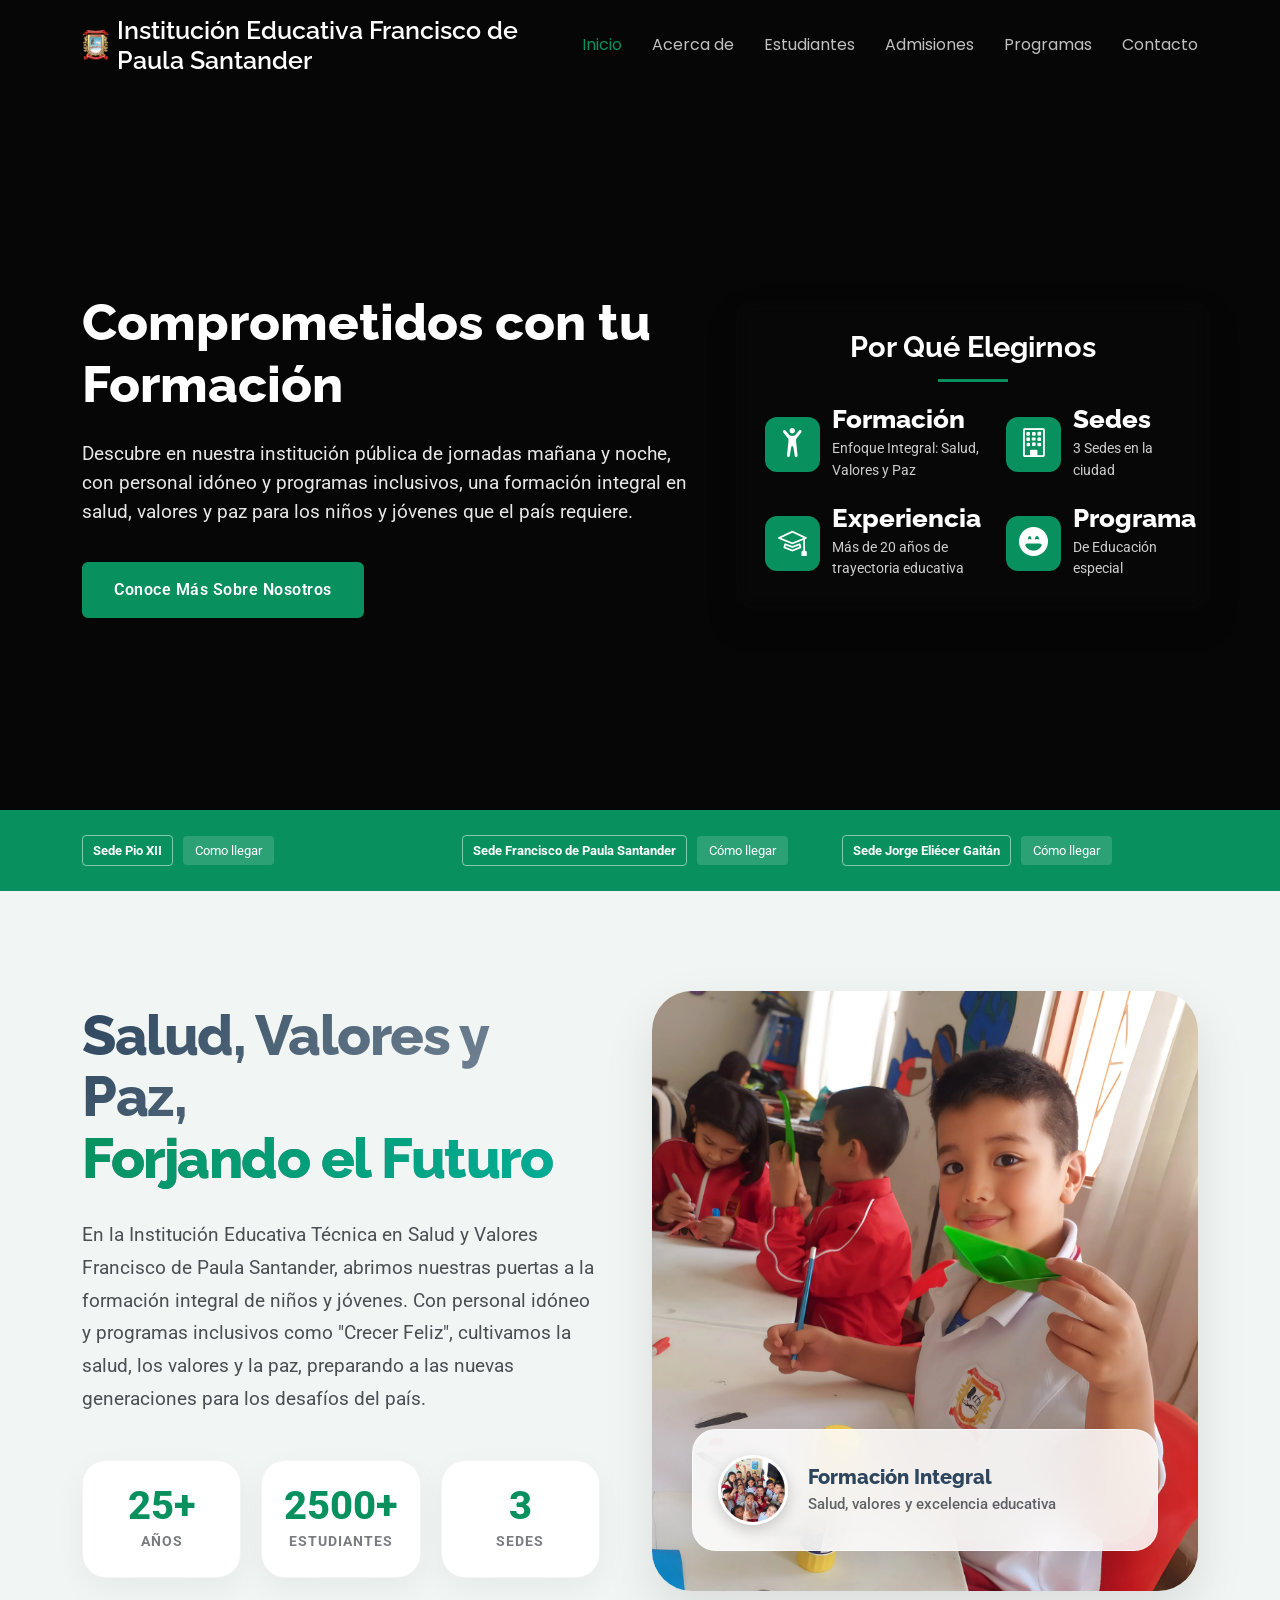
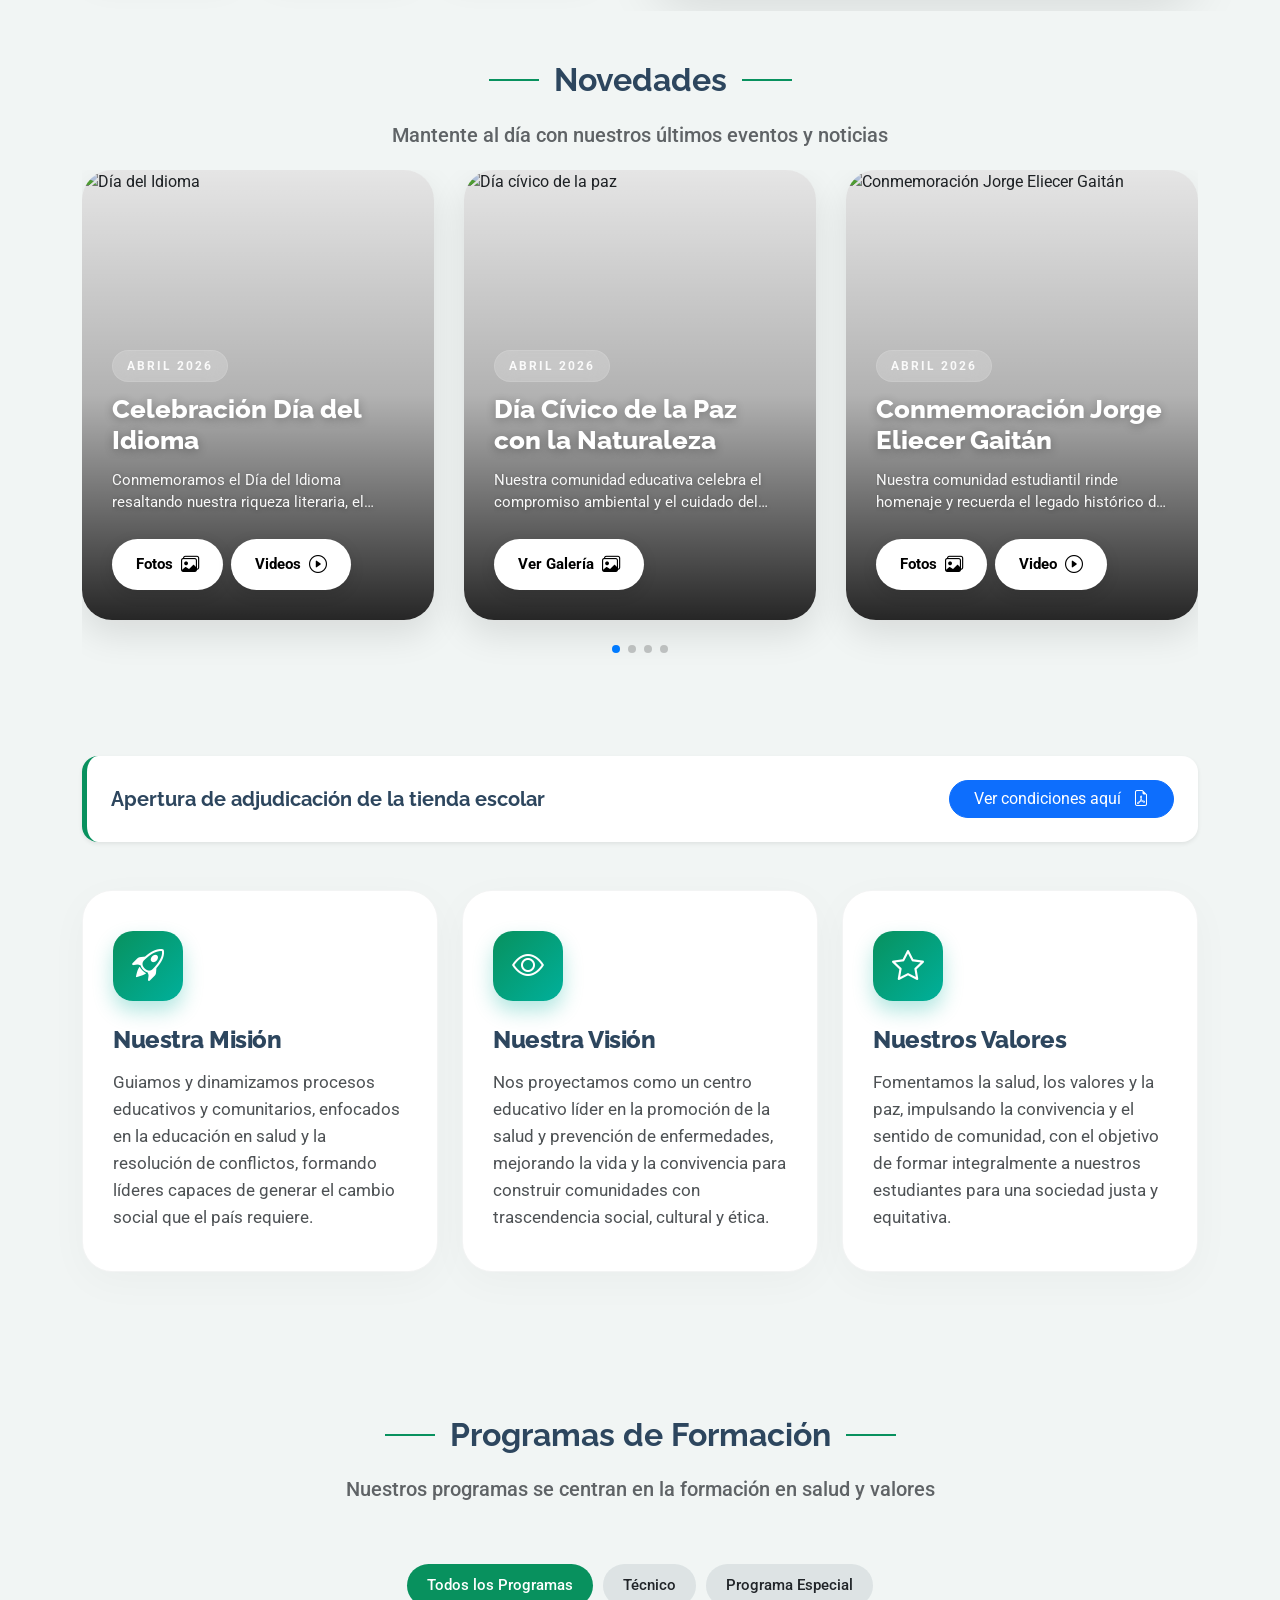
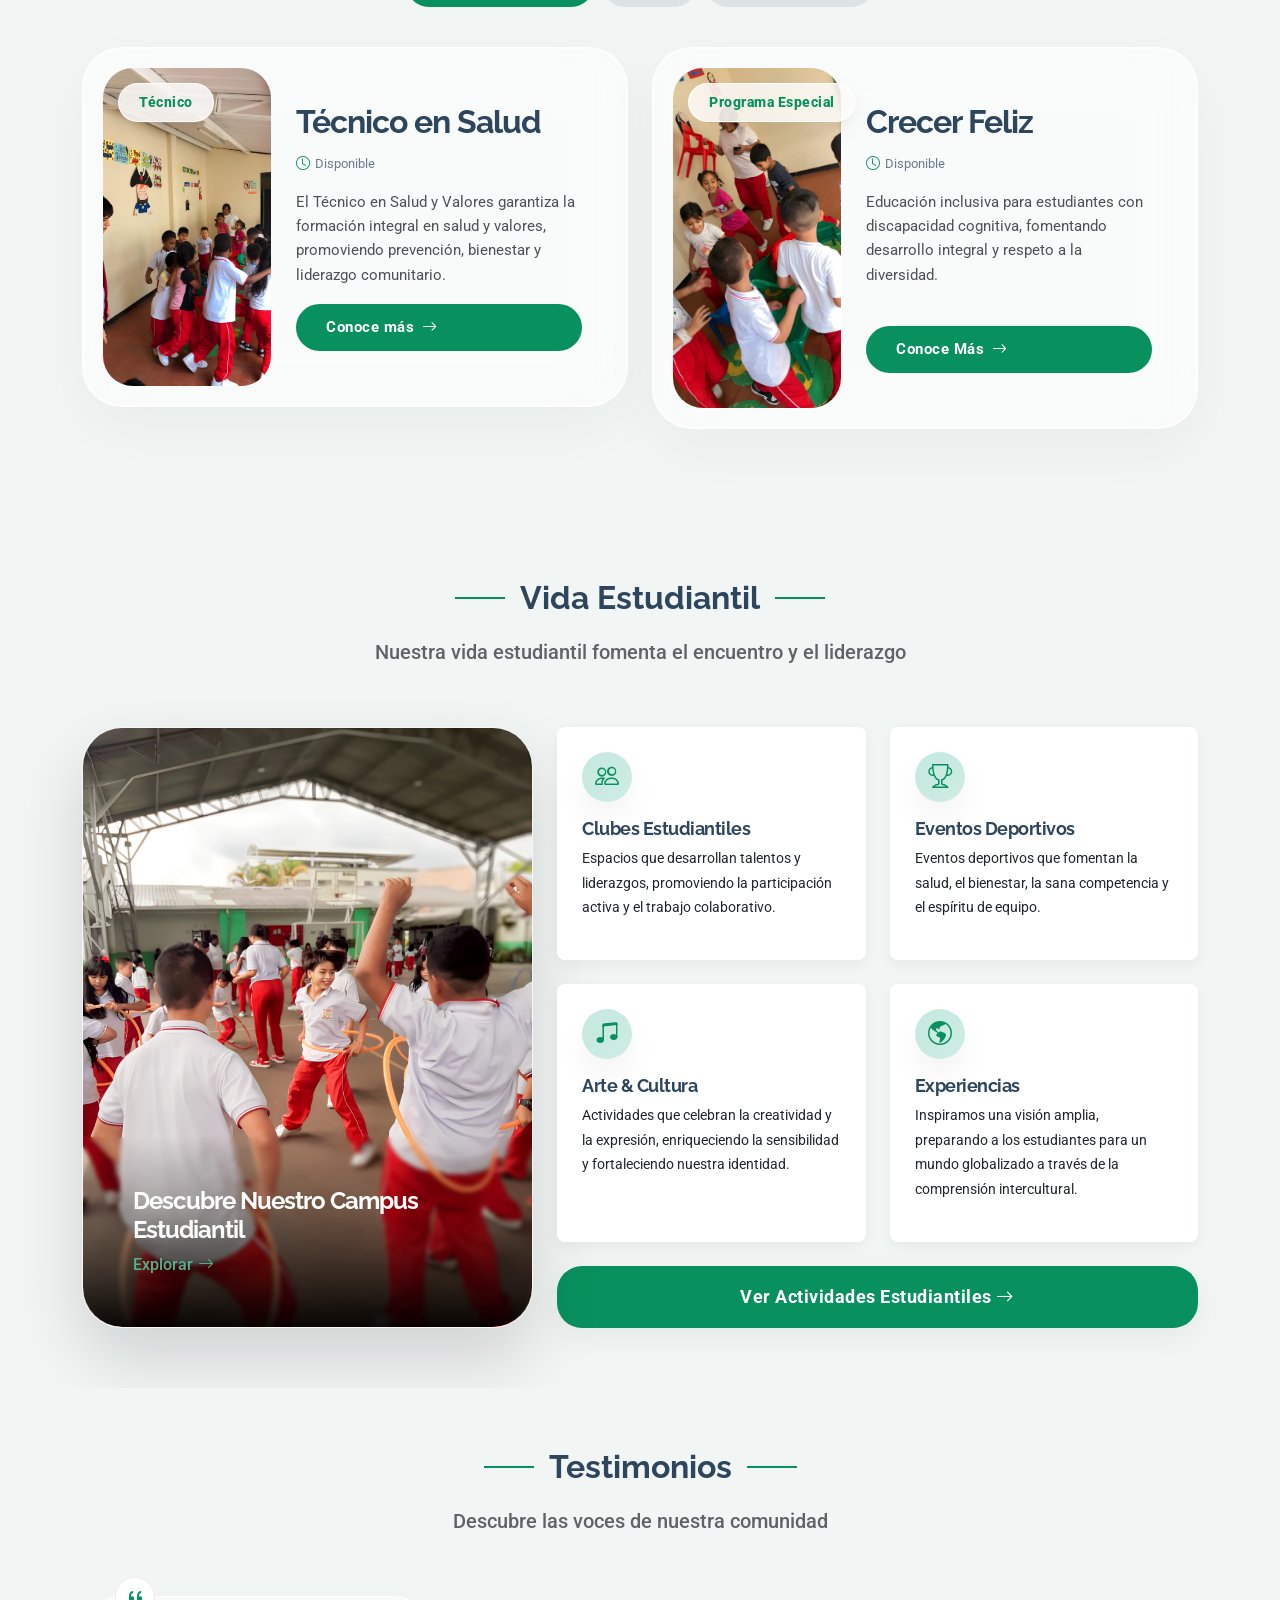
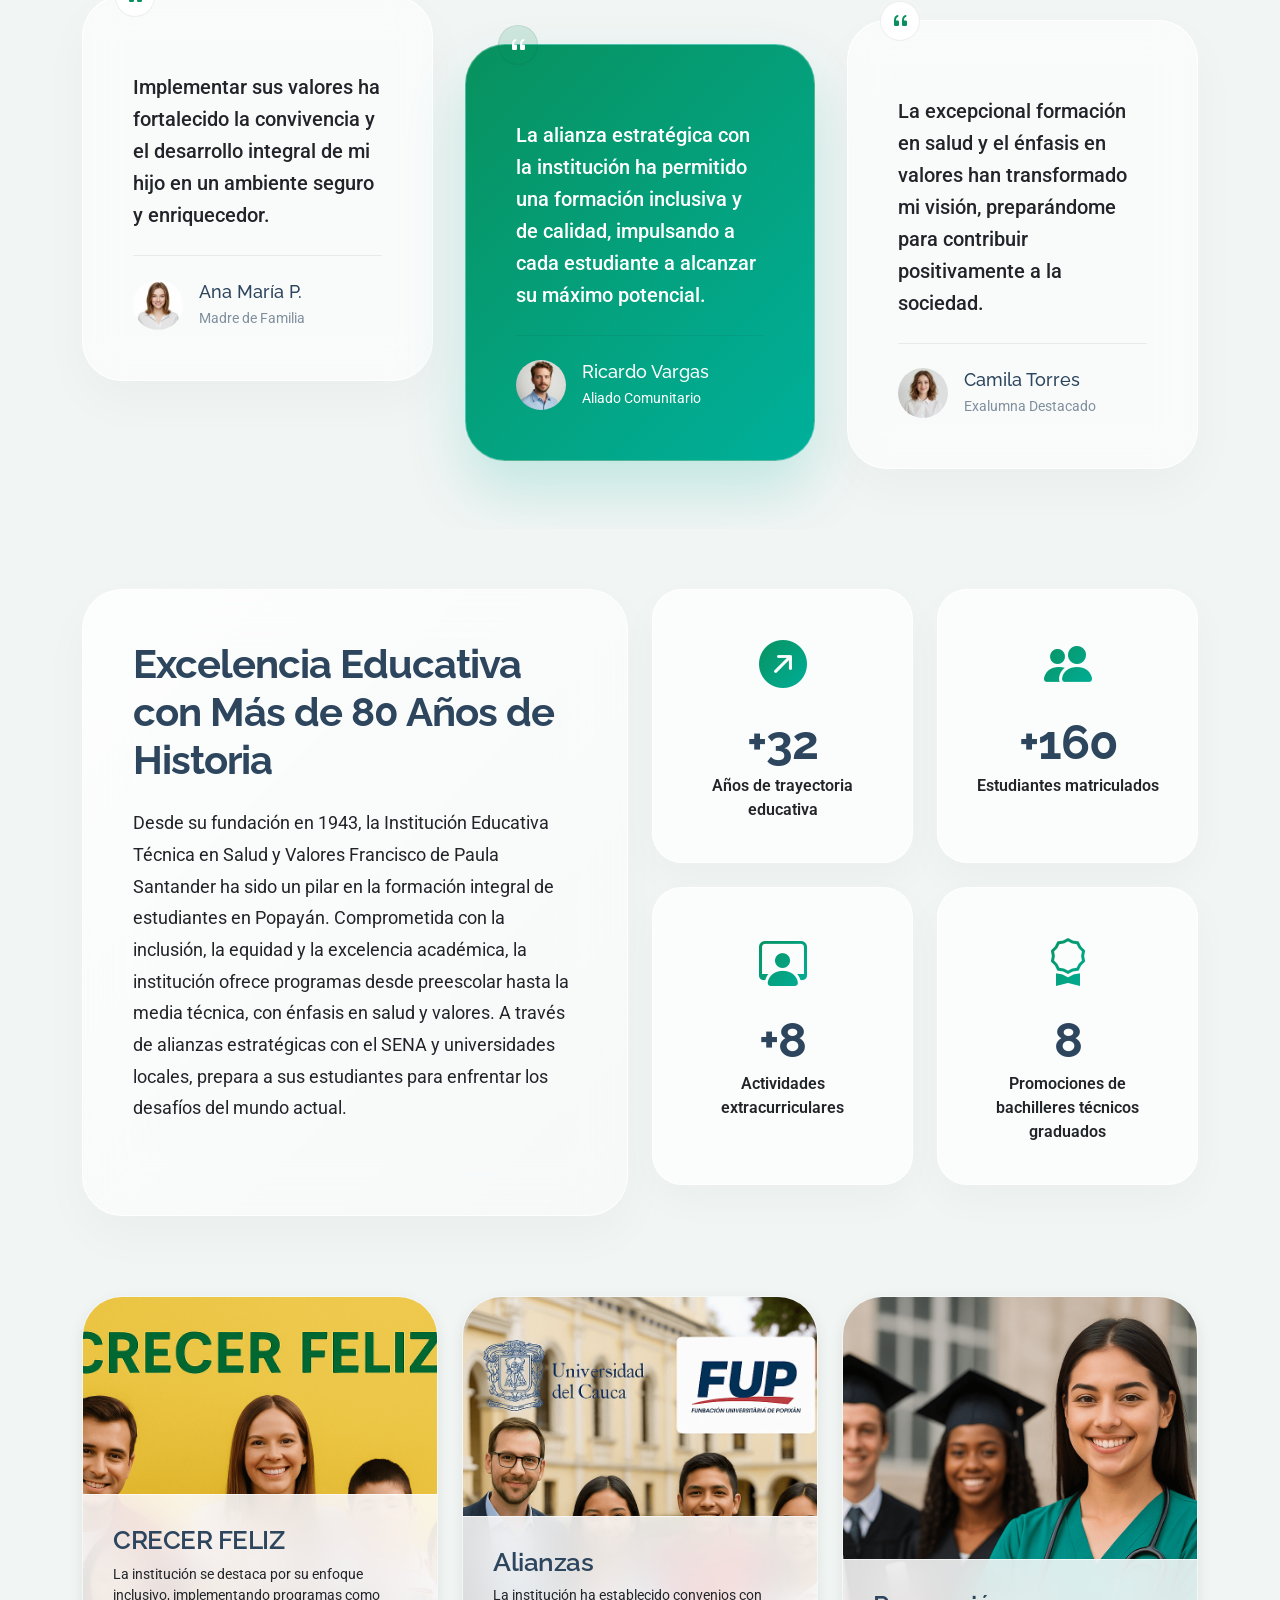
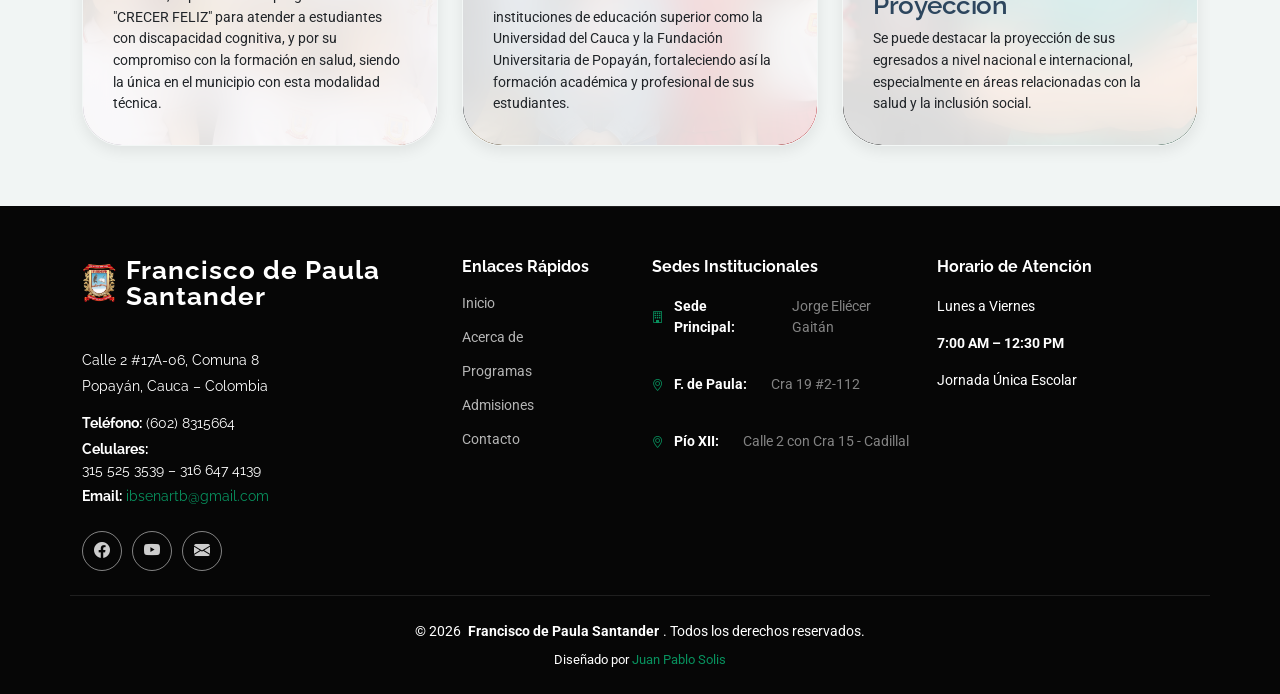
==== commit ca349820: "Premium Apple Style redesign, layout optimizations, and mobile responsiveness fixes" ====
--- a/index.html
+++ b/index.html
@@ -225,196 +225,253 @@
 
     </section><!-- /Hero Section -->
 
-    <!-- About Section -->
-    <section id="about" class="about section">
-
+    <!-- Premium About Section (Apple Style) -->
+    <section id="about" class="premium-about section">
       <div class="container" data-aos="fade-up" data-aos-delay="100">
-
-        <div class="row mb-5">
-          <div class="col-lg-6 pe-lg-5" data-aos="fade-right" data-aos-delay="200">
-            <h2 class="display-6 fw-bold mb-4">Salud, Valores y Paz, <span>Forjando el Futuro</span></h2>
-            <p class="lead mb-4">En la Institución Educativa Técnica en Salud y Valores Francisco de Paula Santander,
-              abrimos nuestras puertas a la formación integral de niños y jóvenes. Con personal idóneo y programas
-              inclusivos como "Crecer Feliz", cultivamos la salud, los valores y la paz, preparando a las nuevas
-              generaciones para los desafíos del país.</p>
-            <div class="d-flex flex-wrap gap-4 mb-4">
-              <div class="stat-box">
-                <span class="stat-number"><span data-purecounter-start="0" data-purecounter-end="25"
-                    data-purecounter-duration="1" class="purecounter"></span>+</span>
-                <span class="stat-label">Años</span>
-              </div>
-              <div class="stat-box">
-                <span class="stat-number"><span data-purecounter-start="0" data-purecounter-end="2500"
-                    data-purecounter-duration="1" class="purecounter"></span>+</span>
-                <span class="stat-label">Estudiantes</span>
-              </div>
-              <div class="stat-box">
-                <span class="stat-number"><span data-purecounter-start="0" data-purecounter-end="3"
-                    data-purecounter-duration="1" class="purecounter"></span></span>
-                <span class="stat-label">Sedes</span>
-              </div>
-            </div>
-            <div class="d-flex align-items-center mt-4 signature-block">
-              <!-- <img src="assets/img/misc/signature-1.webp" alt="Principal's Signature" width="120"> -->
-              <div class="ms-3">
-                <!-- <p class="mb-0 fw-bold">Dr. Elizabeth Morgan</p>
-                <p class="mb-0 text-muted">Principal</p> -->
-              </div>
-            </div>
-
-
-          </div>
-          <div class="col-lg-6" data-aos="fade-left" data-aos-delay="300">
-            <div class="image-stack">
-              <div class="image-stack-item image-stack-item-top" data-aos="zoom-in" data-aos-delay="400">
-                <img src="assets/img/education/stu-3.webp" alt="Campus Life" class="img-fluid rounded-4 shadow-lg"
-                  loading="lazy">
-              </div>
-              <div class="image-stack-item image-stack-item-bottom" data-aos="zoom-in" data-aos-delay="500">
-                <img src="assets/img/education/stu-2.webp" alt="Students" class="img-fluid rounded-4 shadow-lg"
-                  loading="lazy">
-              </div>
-            </div>
-          </div>
-        </div>
-
-
-
-        <!-- Novedades Section -->
-        <div class="section-title adjudication-spacing" data-aos="fade-up" style="padding-bottom: 20px;">
+        <div class="row align-items-center">
+          <div class="col-lg-6 text-content" data-aos="fade-right" data-aos-delay="200">
+            <h2>Salud, Valores y Paz,<br><span>Forjando el Futuro</span></h2>
+            <p class="lead">En la Institución Educativa Técnica en Salud y Valores Francisco de Paula Santander, abrimos nuestras puertas a la formación integral de niños y jóvenes. Con personal idóneo y programas inclusivos como "Crecer Feliz", cultivamos la salud, los valores y la paz, preparando a las nuevas generaciones para los desafíos del país.</p>
+            
+            <div class="stats-wrapper">
+              <div class="stat-widget">
+                <div class="number"><span data-purecounter-start="0" data-purecounter-end="25" data-purecounter-duration="1" class="purecounter">0</span>+</div>
+                <div class="label">Años</div>
+              </div>
+              <div class="stat-widget">
+                <div class="number"><span data-purecounter-start="0" data-purecounter-end="2500" data-purecounter-duration="1" class="purecounter">0</span>+</div>
+                <div class="label">Estudiantes</div>
+              </div>
+              <div class="stat-widget">
+                <div class="number"><span data-purecounter-start="0" data-purecounter-end="3" data-purecounter-duration="1" class="purecounter">0</span></div>
+                <div class="label">Sedes</div>
+              </div>
+            </div>
+          </div>
+
+          <div class="col-lg-6 mt-5 mt-lg-0" data-aos="fade-left" data-aos-delay="300">
+            <div class="premium-image-comp">
+              <img loading="lazy" src="assets/img/education/stu-3.webp" alt="Campus Life" class="main-img">
+              
+              <!-- Floating Glass Card -->
+              <div class="floating-glass-card">
+                <div class="img-box">
+                  <img src="assets/img/education/stu-2.webp" alt="Students" style="width: 70px; height: 70px; object-fit: cover; border: 3px solid #fff; box-shadow: 0 5px 15px rgba(0,0,0,0.2); border-radius: 50%;">
+                </div>
+                <div class="content">
+                  <h4>Formación Integral</h4>
+                  <p>Salud, valores y excelencia educativa</p>
+                </div>
+              </div>
+            </div>
+          </div>
+        </div>
+      </div>
+    </section><!-- /Premium About Section -->
+
+    <!-- Novedades & Institucional Section -->
+    <section class="section" style="padding-top: 0;">
+      <div class="container">
+
+        <!-- Novedades Carousel Section -->
+        <div class="section-title adjudication-spacing" data-aos="fade-up" style="padding-bottom: 20px; margin-top: 50px;">
           <h2>Novedades</h2>
-        </div>
-
-        <!-- Videos Section -->
-        <div class="row justify-content-center g-4 mb-5" data-aos="fade-up" data-aos-delay="100">
-          <div class="col-md-6 col-lg-4">
-            <div class="video-wrapper rounded-4 overflow-hidden shadow-lg p-2 bg-white h-100">
-              <div style="padding:176.67% 0 0 0;position:relative; border-radius: 12px; overflow: hidden;">
-                <iframe
-                  src="https://player.vimeo.com/video/1159717435?badge=0&amp;autopause=0&amp;player_id=0&amp;app_id=58479"
-                  frameborder="0"
-                  allow="autoplay; fullscreen; picture-in-picture; clipboard-write; encrypted-media; web-share"
-                  referrerpolicy="strict-origin-when-cross-origin"
-                  style="position:absolute;top:0;left:0;width:100%;height:100%;" title="indeprotes 1"></iframe>
-              </div>
-            </div>
-          </div>
-          <div class="col-md-6 col-lg-4">
-            <div class="video-wrapper rounded-4 overflow-hidden shadow-lg p-2 bg-white h-100">
-              <div style="padding:176.67% 0 0 0;position:relative; border-radius: 12px; overflow: hidden;">
-                <iframe
-                  src="https://player.vimeo.com/video/1159717525?badge=0&amp;autopause=0&amp;player_id=0&amp;app_id=58479"
-                  frameborder="0"
-                  allow="autoplay; fullscreen; picture-in-picture; clipboard-write; encrypted-media; web-share"
-                  referrerpolicy="strict-origin-when-cross-origin"
-                  style="position:absolute;top:0;left:0;width:100%;height:100%;" title="indeportes"></iframe>
-              </div>
-            </div>
-          </div>
-        </div>
-        <script src="https://player.vimeo.com/api/player.js"></script>
-
-        <!-- Gallery Section -->
-        <div class="row justify-content-center mb-5" data-aos="fade-up" data-aos-delay="200">
-          <div class="col-md-8 col-lg-6">
-            <div class="swiper init-swiper rounded-4 shadow-lg overflow-hidden bg-white p-2">
-              <script type="application/json" class="swiper-config">
-                {
-                  "loop": true,
-                  "speed": 600,
-                  "autoplay": {
-                    "delay": 5000
-                  },
-                  "slidesPerView": 1,
-                  "pagination": {
-                    "el": ".swiper-pagination",
-                    "type": "bullets",
-                    "clickable": true
-                  }
+          <p>Mantente al día con nuestros últimos eventos y noticias</p>
+        </div>
+
+        <div data-aos="fade-up" data-aos-delay="100">
+          <div class="swiper init-swiper novedades-carousel mb-5" style="padding-bottom: 40px;">
+            <script type="application/json" class="swiper-config">
+              {
+                "loop": false,
+                "speed": 600,
+                "autoplay": {
+                  "delay": 5000
+                },
+                "slidesPerView": "auto",
+                "spaceBetween": 30,
+                "pagination": {
+                  "el": ".swiper-pagination",
+                  "type": "bullets",
+                  "clickable": true
+                },
+                "breakpoints": {
+                  "320": { "slidesPerView": 1, "spaceBetween": 20 },
+                  "768": { "slidesPerView": 2, "spaceBetween": 30 },
+                  "1200": { "slidesPerView": 3, "spaceBetween": 30 }
                 }
-              </script>
-              <div class="swiper-wrapper align-items-center">
-                <div class="swiper-slide text-center">
-                  <div class="ratio ratio-1x1" style="max-height: 500px;">
-                    <img src="https://i.ibb.co/FbZ76Rk1/622115809-18428754076119200-423735058885526756-n.jpg"
-                      class="w-100 h-100 object-fit-contain rounded-3" alt="Novedades Galería 1">
-                  </div>
-                </div>
-                <div class="swiper-slide text-center">
-                  <div class="ratio ratio-1x1" style="max-height: 500px;">
-                    <img src="https://i.ibb.co/vv1VcZrg/622389337-18428754028119200-1367645824723548030-n.jpg"
-                      class="w-100 h-100 object-fit-contain rounded-3" alt="Novedades Galería 2">
-                  </div>
-                </div>
-                <div class="swiper-slide text-center">
-                  <div class="ratio ratio-1x1" style="max-height: 500px;">
-                    <img src="https://i.ibb.co/PZ1ScGMr/622458390-18428754103119200-1375725762508213270-n.jpg"
-                      class="w-100 h-100 object-fit-contain rounded-3" alt="Novedades Galería 3">
-                  </div>
-                </div>
-                <div class="swiper-slide text-center">
-                  <div class="ratio ratio-1x1" style="max-height: 500px;">
-                    <img src="https://i.ibb.co/wr03RFMC/622486547-18428754019119200-4000096799815276641-n.jpg"
-                      class="w-100 h-100 object-fit-contain rounded-3" alt="Novedades Galería 4">
-                  </div>
-                </div>
-                <div class="swiper-slide text-center">
-                  <div class="ratio ratio-1x1" style="max-height: 500px;">
-                    <img src="https://i.ibb.co/JRQrZvB9/622501575-18428754058119200-2785094951897814270-n.jpg"
-                      class="w-100 h-100 object-fit-contain rounded-3" alt="Novedades Galería 5">
-                  </div>
-                </div>
-                <div class="swiper-slide text-center">
-                  <div class="ratio ratio-1x1" style="max-height: 500px;">
-                    <img src="https://i.ibb.co/S4zr3rxL/622562654-18428754085119200-4654064035572231915-n.jpg"
-                      class="w-100 h-100 object-fit-contain rounded-3" alt="Novedades Galería 6">
-                  </div>
-                </div>
-                <div class="swiper-slide text-center">
-                  <div class="ratio ratio-1x1" style="max-height: 500px;">
-                    <img src="https://i.ibb.co/m1ZF0NR/622753890-18428753992119200-6097783356662883104-n.jpg"
-                      class="w-100 h-100 object-fit-contain rounded-3" alt="Novedades Galería 7">
-                  </div>
-                </div>
-                <div class="swiper-slide text-center">
-                  <div class="ratio ratio-1x1" style="max-height: 500px;">
-                    <img src="https://i.ibb.co/zHFSGsp7/623190351-18428753980119200-4689991721732734783-n.jpg"
-                      class="w-100 h-100 object-fit-contain rounded-3" alt="Novedades Galería 8">
-                  </div>
-                </div>
-                <div class="swiper-slide text-center">
-                  <div class="ratio ratio-1x1" style="max-height: 500px;">
-                    <img src="https://i.ibb.co/4nG145Pr/623400568-18428754067119200-3513717720447743505-n.jpg"
-                      class="w-100 h-100 object-fit-contain rounded-3" alt="Novedades Galería 9">
-                  </div>
-                </div>
-                <div class="swiper-slide text-center">
-                  <div class="ratio ratio-1x1" style="max-height: 500px;">
-                    <img src="https://i.ibb.co/vxS8XhRm/623653733-18428754094119200-6272672202085386828-n.jpg"
-                      class="w-100 h-100 object-fit-contain rounded-3" alt="Novedades Galería 10">
-                  </div>
-                </div>
-                <div class="swiper-slide text-center">
-                  <div class="ratio ratio-1x1" style="max-height: 500px;">
-                    <img src="https://i.ibb.co/9HzgZM1D/623705954-18428754001119200-7613027734537070614-n.jpg"
-                      class="w-100 h-100 object-fit-contain rounded-3" alt="Novedades Galería 11">
-                  </div>
-                </div>
-                <div class="swiper-slide text-center">
-                  <div class="ratio ratio-1x1" style="max-height: 500px;">
-                    <img src="https://i.ibb.co/rRGhnHCF/623810515-18428754037119200-1126809267905106761-n.jpg"
-                      class="w-100 h-100 object-fit-contain rounded-3" alt="Novedades Galería 12">
-                  </div>
-                </div>
-                <div class="swiper-slide text-center">
-                  <div class="ratio ratio-1x1" style="max-height: 500px;">
-                    <img src="https://i.ibb.co/gb7KsK0v/624232485-18428754046119200-2984028612178869889-n.jpg"
-                      class="w-100 h-100 object-fit-contain rounded-3" alt="Novedades Galería 13">
-                  </div>
-                </div>
-              </div>
-              <div class="swiper-pagination"></div>
-            </div>
+              }
+            </script>
+            <div class="swiper-wrapper align-items-stretch">
+            
+              <!-- News Item: Día del Idioma -->
+              <div class="swiper-slide">
+                <div class="news-card">
+                  <div class="news-img">
+                    <img loading="lazy" src="https://i.ibb.co/WvRbCcT8/Whats-App-Image-2026-04-24-at-3-46-16-PM.jpg" alt="Día del Idioma">
+                  </div>
+                  <div class="news-content">
+                    <div class="news-date">Abril 2026</div>
+                    <h3>Celebración Día del Idioma</h3>
+                    <p>Conmemoramos el Día del Idioma resaltando nuestra riqueza literaria, el talento estudiantil y nuestra identidad cultural.</p>
+                    <div class="d-flex flex-wrap gap-2">
+                      <a href="https://i.ibb.co/WvRbCcT8/Whats-App-Image-2026-04-24-at-3-46-16-PM.jpg" class="glightbox read-more" data-gallery="idioma-fotos">Fotos <i class="bi bi-images"></i></a>
+                      <a href="https://vimeo.com/1188923388" class="glightbox read-more" data-gallery="idioma-videos">Videos <i class="bi bi-play-circle"></i></a>
+                    </div>
+                    
+                    <!-- Hidden Photos -->
+                    <div class="hidden-gallery" style="display: none;">
+                      <a href="https://i.ibb.co/j9K0rqCm/Whats-App-Image-2026-04-24-at-3-46-31-PM-1.jpg" class="glightbox" data-gallery="idioma-fotos"></a>
+                      <a href="https://i.ibb.co/NghhnY5d/Whats-App-Image-2026-04-24-at-3-46-31-PM.jpg" class="glightbox" data-gallery="idioma-fotos"></a>
+                      <a href="https://i.ibb.co/gMbp2yS6/Whats-App-Image-2026-04-24-at-3-48-42-PM.jpg" class="glightbox" data-gallery="idioma-fotos"></a>
+                      <a href="https://i.ibb.co/TDFXKtST/Whats-App-Image-2026-04-24-at-3-48-43-PM.jpg" class="glightbox" data-gallery="idioma-fotos"></a>
+                      <a href="https://i.ibb.co/HTxWCsC0/Whats-App-Image-2026-04-24-at-3-48-57-PM-1.jpg" class="glightbox" data-gallery="idioma-fotos"></a>
+                      <a href="https://i.ibb.co/Kj6s5L2P/Whats-App-Image-2026-04-24-at-3-48-57-PM.jpg" class="glightbox" data-gallery="idioma-fotos"></a>
+                      <a href="https://i.ibb.co/Q7qk0DqS/Whats-App-Image-2026-04-24-at-3-49-05-PM-1.jpg" class="glightbox" data-gallery="idioma-fotos"></a>
+                      <a href="https://i.ibb.co/v6X105wT/Whats-App-Image-2026-04-24-at-3-49-05-PM.jpg" class="glightbox" data-gallery="idioma-fotos"></a>
+                      <a href="https://i.ibb.co/pjHRGWvv/Whats-App-Image-2026-04-24-at-3-55-29-PM.jpg" class="glightbox" data-gallery="idioma-fotos"></a>
+                      <a href="https://i.ibb.co/mCjDp7fM/Whats-App-Image-2026-04-24-at-4-02-58-PM.jpg" class="glightbox" data-gallery="idioma-fotos"></a>
+                      <a href="https://i.ibb.co/PsFRHX1m/Whats-App-Image-2026-04-24-at-4-02-59-PM-1.jpg" class="glightbox" data-gallery="idioma-fotos"></a>
+                      <a href="https://i.ibb.co/k63WqmrH/Whats-App-Image-2026-04-24-at-4-02-59-PM-2.jpg" class="glightbox" data-gallery="idioma-fotos"></a>
+                      <a href="https://i.ibb.co/XZrTjZRt/Whats-App-Image-2026-04-24-at-4-02-59-PM.jpg" class="glightbox" data-gallery="idioma-fotos"></a>
+                    </div>
+
+                    <!-- Hidden Videos -->
+                    <div class="hidden-gallery" style="display: none;">
+                      <a href="https://vimeo.com/1188923413" class="glightbox" data-gallery="idioma-videos"></a>
+                      <a href="https://vimeo.com/1188923379" class="glightbox" data-gallery="idioma-videos"></a>
+                      <a href="https://vimeo.com/1188923375" class="glightbox" data-gallery="idioma-videos"></a>
+                    </div>
+                  </div>
+                </div>
+              </div>
+              <!-- News Item: Día cívico de la paz -->
+              <div class="swiper-slide">
+                <div class="news-card">
+                  <div class="news-img">
+                    <img loading="lazy" src="https://i.ibb.co/4wdDYzzj/Whats-App-Image-2026-04-20-at-9-23-13-AM.jpg" alt="Día cívico de la paz">
+                  </div>
+                  <div class="news-content">
+                    <div class="news-date">Abril 2026</div>
+                    <h3>Día Cívico de la Paz con la Naturaleza</h3>
+                    <p>Nuestra comunidad educativa celebra el compromiso ambiental y el cuidado del entorno natural.</p>
+                    <a href="https://i.ibb.co/4wdDYzzj/Whats-App-Image-2026-04-20-at-9-23-13-AM.jpg" class="glightbox read-more" data-gallery="paz-news">Ver Galería <i class="bi bi-images"></i></a>
+                    <div class="hidden-gallery" style="display: none;">
+                      <a href="https://i.ibb.co/LDTjfFZj/Whats-App-Image-2026-04-20-at-9-23-14-AM.jpg" class="glightbox" data-gallery="paz-news"></a>
+                      <a href="https://i.ibb.co/JFb1jny5/Whats-App-Image-2026-04-20-at-9-23-15-AM-1.jpg" class="glightbox" data-gallery="paz-news"></a>
+                      <a href="https://i.ibb.co/bgBVVNDg/Whats-App-Image-2026-04-20-at-9-23-15-AM-2.jpg" class="glightbox" data-gallery="paz-news"></a>
+                      <a href="https://i.ibb.co/CK2KDGf0/Whats-App-Image-2026-04-20-at-9-23-15-AM.jpg" class="glightbox" data-gallery="paz-news"></a>
+                      <a href="https://i.ibb.co/yFgTygNK/Whats-App-Image-2026-04-20-at-9-23-16-AM-1.jpg" class="glightbox" data-gallery="paz-news"></a>
+                      <a href="https://i.ibb.co/DPpJ0t6P/Whats-App-Image-2026-04-20-at-9-23-16-AM-2.jpg" class="glightbox" data-gallery="paz-news"></a>
+                      <a href="https://i.ibb.co/v2STchX/Whats-App-Image-2026-04-20-at-9-23-16-AM-3.jpg" class="glightbox" data-gallery="paz-news"></a>
+                      <a href="https://i.ibb.co/d0WMWzSZ/Whats-App-Image-2026-04-20-at-9-23-16-AM-4.jpg" class="glightbox" data-gallery="paz-news"></a>
+                      <a href="https://i.ibb.co/wFhL7bd1/Whats-App-Image-2026-04-20-at-9-23-16-AM.jpg" class="glightbox" data-gallery="paz-news"></a>
+                      <a href="https://i.ibb.co/x9s6fz8/Whats-App-Image-2026-04-20-at-9-23-17-AM.jpg" class="glightbox" data-gallery="paz-news"></a>
+                    </div>
+                  </div>
+                </div>
+              </div>
+              <!-- News Item: Conmemoración Jorge Eliecer Gaitán -->
+              <div class="swiper-slide">
+                <div class="news-card">
+                  <div class="news-img">
+                    <img loading="lazy" src="https://i.ibb.co/v4G8s8dP/Whats-App-Image-2026-04-20-at-9-06-23-AM-1.jpg" alt="Conmemoración Jorge Eliecer Gaitán">
+                  </div>
+                  <div class="news-content">
+                    <div class="news-date">Abril 2026</div>
+                    <h3>Conmemoración Jorge Eliecer Gaitán</h3>
+                    <p>Nuestra comunidad estudiantil rinde homenaje y recuerda el legado histórico de Jorge Eliécer Gaitán.</p>
+                    <div class="d-flex flex-wrap gap-2">
+                      <a href="https://i.ibb.co/v4G8s8dP/Whats-App-Image-2026-04-20-at-9-06-23-AM-1.jpg" class="glightbox read-more" data-gallery="gaitan-news">Fotos <i class="bi bi-images"></i></a>
+                      <a href="https://vimeo.com/1188919231" class="glightbox read-more" data-gallery="gaitan-news">Video <i class="bi bi-play-circle"></i></a>
+                    </div>
+                    <div class="hidden-gallery" style="display: none;">
+                      <a href="https://i.ibb.co/bMt0yWsB/Whats-App-Image-2026-04-20-at-9-06-23-AM.jpg" class="glightbox" data-gallery="gaitan-news"></a>
+                      <a href="https://i.ibb.co/0j5XhcQs/Whats-App-Image-2026-04-20-at-9-06-24-AM.jpg" class="glightbox" data-gallery="gaitan-news"></a>
+                      <a href="https://i.ibb.co/TB2P86Cb/Whats-App-Image-2026-04-20-at-9-06-26-AM.jpg" class="glightbox" data-gallery="gaitan-news"></a>
+                      <a href="https://i.ibb.co/ks7SvBhv/Whats-App-Image-2026-04-20-at-9-06-28-AM.jpg" class="glightbox" data-gallery="gaitan-news"></a>
+                      <a href="https://i.ibb.co/Z6r3138J/Whats-App-Image-2026-04-20-at-9-06-29-AM.jpg" class="glightbox" data-gallery="gaitan-news"></a>
+                      <a href="https://i.ibb.co/TdM1SFx/Whats-App-Image-2026-04-20-at-9-06-31-AM.jpg" class="glightbox" data-gallery="gaitan-news"></a>
+                    </div>
+                  </div>
+                </div>
+              </div>
+            
+              <!-- News Item 1: Posesión Personero -->
+              <div class="swiper-slide">
+                <div class="news-card">
+                  <div class="news-img">
+                    <img loading="lazy" src="https://i.ibb.co/B2YJtNSz/Whats-App-Image-2026-04-20-at-9-04-03-AM.jpg" alt="Posesión Personero">
+                  </div>
+                  <div class="news-content">
+                    <div class="news-date">Abril 2026</div>
+                    <h3>Posesión Personero</h3>
+                    <p>Un momento histórico para nuestra comunidad estudiantil con la elección y posesión del nuevo personero.</p>
+                    <a href="https://i.ibb.co/B2YJtNSz/Whats-App-Image-2026-04-20-at-9-04-03-AM.jpg" class="glightbox read-more" data-gallery="personero-news">Ver Galería <i class="bi bi-images"></i></a>
+                    <!-- Hidden links placed AFTER the main link so Glightbox orders them correctly -->
+                    <div class="hidden-gallery" style="display: none;">
+                      <a href="https://i.ibb.co/JWLXX0fq/Whats-App-Image-2026-04-20-at-9-04-04-AM-1.jpg" class="glightbox" data-gallery="personero-news"></a>
+                      <a href="https://i.ibb.co/TqgjYTV3/Whats-App-Image-2026-04-20-at-9-04-04-AM.jpg" class="glightbox" data-gallery="personero-news"></a>
+                      <a href="https://i.ibb.co/TBJNNFSG/Whats-App-Image-2026-04-20-at-9-04-05-AM.jpg" class="glightbox" data-gallery="personero-news"></a>
+                      <a href="https://i.ibb.co/932cYK7t/Whats-App-Image-2026-04-20-at-9-04-06-AM-1.jpg" class="glightbox" data-gallery="personero-news"></a>
+                      <a href="https://i.ibb.co/b5NsjTjc/Whats-App-Image-2026-04-20-at-9-04-06-AM.jpg" class="glightbox" data-gallery="personero-news"></a>
+                      <a href="https://i.ibb.co/C58bLkKr/Whats-App-Image-2026-04-20-at-9-04-07-AM-1.jpg" class="glightbox" data-gallery="personero-news"></a>
+                      <a href="https://i.ibb.co/4Z3WHF5b/Whats-App-Image-2026-04-20-at-9-04-07-AM.jpg" class="glightbox" data-gallery="personero-news"></a>
+                      <a href="https://i.ibb.co/rRj240C9/Whats-App-Image-2026-04-20-at-9-03-26-AM.jpg" class="glightbox" data-gallery="personero-news"></a>
+                    </div>
+                  </div>
+                </div>
+              </div>
+
+              <!-- News Item 2: Indeportes Videos -->
+              <div class="swiper-slide">
+                <div class="news-card">
+                  <div class="news-img">
+                    <img loading="lazy" src="https://i.ibb.co/PZ1ScGMr/622458390-18428754103119200-1375725762508213270-n.jpg" alt="Indeportes" style="object-position: top;">
+                  </div>
+                  <div class="news-content">
+                    <div class="news-date">Reciente</div>
+                    <h3>Participación Indeportes</h3>
+                    <p>Nuestros estudiantes destacando en las jornadas deportivas intercolegiales organizadas por Indeportes.</p>
+                    <a href="https://player.vimeo.com/video/1159717435" class="glightbox read-more" data-gallery="indeportes-video">Ver Videos <i class="bi bi-play-circle"></i></a>
+                    <div class="hidden-gallery" style="display: none;">
+                       <a href="https://player.vimeo.com/video/1159717525" class="glightbox" data-gallery="indeportes-video"></a>
+                    </div>
+                  </div>
+                </div>
+              </div>
+
+              <!-- News Item 3: Actividades de Bienestar -->
+              <div class="swiper-slide">
+                <div class="news-card">
+                  <div class="news-img">
+                    <img loading="lazy" src="https://i.ibb.co/FbZ76Rk1/622115809-18428754076119200-423735058885526756-n.jpg" alt="Actividad Reciente">
+                  </div>
+                  <div class="news-content">
+                    <div class="news-date">Archivo</div>
+                    <h3>Jornadas de Bienestar</h3>
+                    <p>Momentos destacados de nuestras actividades recreativas y de integración comunitaria.</p>
+                    <a href="https://i.ibb.co/FbZ76Rk1/622115809-18428754076119200-423735058885526756-n.jpg" class="glightbox read-more" data-gallery="actividad-news">Ver Galería <i class="bi bi-images"></i></a>
+                    <div class="hidden-gallery" style="display: none;">
+                      <a href="https://i.ibb.co/vv1VcZrg/622389337-18428754028119200-1367645824723548030-n.jpg" class="glightbox" data-gallery="actividad-news"></a>
+                      <a href="https://i.ibb.co/PZ1ScGMr/622458390-18428754103119200-1375725762508213270-n.jpg" class="glightbox" data-gallery="actividad-news"></a>
+                      <a href="https://i.ibb.co/wr03RFMC/622486547-18428754019119200-4000096799815276641-n.jpg" class="glightbox" data-gallery="actividad-news"></a>
+                      <a href="https://i.ibb.co/JRQrZvB9/622501575-18428754058119200-2785094951897814270-n.jpg" class="glightbox" data-gallery="actividad-news"></a>
+                      <a href="https://i.ibb.co/S4zr3rxL/622562654-18428754085119200-4654064035572231915-n.jpg" class="glightbox" data-gallery="actividad-news"></a>
+                      <a href="https://i.ibb.co/m1ZF0NR/622753890-18428753992119200-6097783356662883104-n.jpg" class="glightbox" data-gallery="actividad-news"></a>
+                      <a href="https://i.ibb.co/zHFSGsp7/623190351-18428753980119200-4689991721732734783-n.jpg" class="glightbox" data-gallery="actividad-news"></a>
+                      <a href="https://i.ibb.co/4nG145Pr/623400568-18428754067119200-3513717720447743505-n.jpg" class="glightbox" data-gallery="actividad-news"></a>
+                      <a href="https://i.ibb.co/vxS8XhRm/623653733-18428754094119200-6272672202085386828-n.jpg" class="glightbox" data-gallery="actividad-news"></a>
+                      <a href="https://i.ibb.co/9HzgZM1D/623705954-18428754001119200-7613027734537070614-n.jpg" class="glightbox" data-gallery="actividad-news"></a>
+                      <a href="https://i.ibb.co/rRGhnHCF/623810515-18428754037119200-1126809267905106761-n.jpg" class="glightbox" data-gallery="actividad-news"></a>
+                      <a href="https://i.ibb.co/gb7KsK0v/624232485-18428754046119200-2984028612178869889-n.jpg" class="glightbox" data-gallery="actividad-news"></a>
+                    </div>
+                  </div>
+                </div>
+              </div>
+
+            </div>
+            <div class="swiper-pagination position-relative mt-4"></div>
           </div>
         </div>
 
@@ -434,36 +491,32 @@
           </div>
         </div>
 
-        <div class="row mission-vision-row g-4">
+        <div class="row mission-vision-row g-4 mb-4">
           <div class="col-md-4" data-aos="fade-up" data-aos-delay="100">
-            <div class="value-card h-100">
-              <div class="card-icon">
+            <div class="premium-value-card">
+              <div class="card-icon-wrapper">
                 <i class="bi bi-rocket-takeoff"></i>
               </div>
               <h3>Nuestra Misión</h3>
-              <p>Guiamos y dinamizamos procesos educativos y comunitarios, enfocados en la educación en salud y la
-                resolución de conflictos, formando líderes capaces de generar el cambio social que el país requiere.</p>
+              <p>Guiamos y dinamizamos procesos educativos y comunitarios, enfocados en la educación en salud y la resolución de conflictos, formando líderes capaces de generar el cambio social que el país requiere.</p>
             </div>
           </div>
           <div class="col-md-4" data-aos="fade-up" data-aos-delay="200">
-            <div class="value-card h-100">
-              <div class="card-icon">
+            <div class="premium-value-card">
+              <div class="card-icon-wrapper">
                 <i class="bi bi-eye"></i>
               </div>
               <h3>Nuestra Visión</h3>
-              <p>Nos proyectamos como un centro educativo líder en la promoción de la salud y prevención de
-                enfermedades, mejorando la vida y la convivencia para construir comunidades con trascendencia social,
-                cultural y ética.</p>
+              <p>Nos proyectamos como un centro educativo líder en la promoción de la salud y prevención de enfermedades, mejorando la vida y la convivencia para construir comunidades con trascendencia social, cultural y ética.</p>
             </div>
           </div>
           <div class="col-md-4" data-aos="fade-up" data-aos-delay="300">
-            <div class="value-card h-100">
-              <div class="card-icon">
+            <div class="premium-value-card">
+              <div class="card-icon-wrapper">
                 <i class="bi bi-star"></i>
               </div>
               <h3>Nuestros Valores</h3>
-              <p>Fomentamos la salud, los valores y la paz, impulsando la convivencia y el sentido de comunidad, con el
-                objetivo de formar integralmente a nuestros estudiantes para una sociedad justa y equitativa.</p>
+              <p>Fomentamos la salud, los valores y la paz, impulsando la convivencia y el sentido de comunidad, con el objetivo de formar integralmente a nuestros estudiantes para una sociedad justa y equitativa.</p>
             </div>
           </div>
         </div>
@@ -669,24 +722,24 @@
 
       <div class="container" data-aos="fade-up" data-aos-delay="100">
 
-        <div class="row align-items-center gy-4">
-          <div class="col-lg-6" data-aos="fade-right" data-aos-delay="200">
-            <div class="students-life-img position-relative">
-              <img src="assets/img/education/education-square-11.webp" class="img-fluid rounded-4 shadow-sm"
+        <div class="row align-items-stretch gy-4">
+          <div class="col-lg-5" data-aos="fade-right" data-aos-delay="200">
+            <div class="students-life-img position-relative h-100 w-100">
+              <img src="assets/img/education/education-square-11.webp" class="img-fluid w-100 h-100" style="object-fit: cover;"
                 alt="Students Life" loading="lazy">
-              <div class="img-overlay">
+              <div class="img-overlay w-100">
                 <h3>Descubre Nuestro Campus Estudiantil</h3>
                 <a href="students-life.html" class="explore-btn">Explorar <i class="bi bi-arrow-right"></i></a>
               </div>
             </div>
           </div>
 
-          <div class="col-lg-6" data-aos="fade-left" data-aos-delay="300">
-            <div class="students-life-content">
-
-              <div class="row g-4 mb-4">
+          <div class="col-lg-7" data-aos="fade-left" data-aos-delay="300">
+            <div class="students-life-content h-100 d-flex flex-column">
+
+              <div class="row g-4 flex-grow-1">
                 <div class="col-md-6" data-aos="zoom-in" data-aos-delay="200">
-                  <div class="student-activity-item">
+                  <div class="student-activity-item h-100">
                     <div class="icon-box">
                       <i class="bi bi-people"></i>
                     </div>
@@ -697,7 +750,7 @@
                 </div>
 
                 <div class="col-md-6" data-aos="zoom-in" data-aos-delay="300">
-                  <div class="student-activity-item">
+                  <div class="student-activity-item h-100">
                     <div class="icon-box">
                       <i class="bi bi-trophy"></i>
                     </div>
@@ -708,7 +761,7 @@
                 </div>
 
                 <div class="col-md-6" data-aos="zoom-in" data-aos-delay="400">
-                  <div class="student-activity-item">
+                  <div class="student-activity-item h-100">
                     <div class="icon-box">
                       <i class="bi bi-music-note-beamed"></i>
                     </div>
@@ -719,7 +772,7 @@
                 </div>
 
                 <div class="col-md-6" data-aos="zoom-in" data-aos-delay="500">
-                  <div class="student-activity-item">
+                  <div class="student-activity-item h-100">
                     <div class="icon-box">
                       <i class="bi bi-globe-americas"></i>
                     </div>
@@ -730,8 +783,10 @@
                 </div>
               </div>
 
-              <div class="students-life-cta" data-aos="fade-up" data-aos-delay="600">
-                <a href="students-life.html" class="btn btn-primary">Ver Actividades Estudiantiles</a>
+              <div class="students-life-cta mt-4" data-aos="fade-up" data-aos-delay="600">
+                <a href="students-life.html" class="program-btn d-block text-center w-100" style="padding: 18px !important; border-radius: 25px !important; font-size: 1.1rem; box-shadow: 0 10px 30px rgba(0,0,0,0.05);">
+                  <span>Ver Actividades Estudiantiles</span> <i class="bi bi-arrow-right"></i>
+                </a>
               </div>
             </div>
           </div>
@@ -950,10 +1005,9 @@
             <div class="achievements-gallery" data-aos="fade-up" data-aos-delay="700">
               <div class="row g-4">
                 <div class="col-md-4">
-                  <div class="achievement-item">
-                    <img src="assets/img/education/crecer-feliz.webp" alt="Achievement" class="img-fluid">
-                    <div class="achievement-content"
-                      style="background: linear-gradient(to bottom, rgba(0, 0, 0, 0) 0%, rgba(0, 0, 0, 0.8) 40%, rgba(0, 0, 0, 1) 100%);">
+                  <div class="achievement-item h-100">
+                    <img src="assets/img/education/crecer-feliz.webp" alt="Achievement" class="img-fluid w-100 h-100" style="object-fit: cover;">
+                    <div class="achievement-content">
                       <h4>CRECER FELIZ</h4>
                       <p>La institución se destaca por su enfoque inclusivo, implementando programas como "CRECER FELIZ"
                         para atender a estudiantes con discapacidad cognitiva, y por su compromiso con la formación en
@@ -962,10 +1016,9 @@
                   </div>
                 </div>
                 <div class="col-md-4">
-                  <div class="achievement-item">
-                    <img src="assets/img/education/alianza.webp" alt="Achievement" class="img-fluid">
-                    <div class="achievement-content"
-                      style="background: linear-gradient(to bottom, rgba(0, 0, 0, 0) 0%, rgba(0, 0, 0, 0.8) 40%, rgba(0, 0, 0, 1) 100%);">
+                  <div class="achievement-item h-100">
+                    <img src="assets/img/education/alianza.webp" alt="Achievement" class="img-fluid w-100 h-100" style="object-fit: cover;">
+                    <div class="achievement-content">
                       <h4>Alianzas</h4>
                       <p>La institución ha establecido convenios con instituciones de educación superior como la
                         Universidad del Cauca y la Fundación Universitaria de Popayán, fortaleciendo así la formación
@@ -974,10 +1027,9 @@
                   </div>
                 </div>
                 <div class="col-md-4">
-                  <div class="achievement-item">
-                    <img src="assets/img/education/proyeccion.webp" alt="Achievement" class="img-fluid">
-                    <div class="achievement-content"
-                      style="background: linear-gradient(to bottom, rgba(0, 0, 0, 0) 0%, rgba(0, 0, 0, 0.8) 40%, rgba(0, 0, 0, 1) 100%);">
+                  <div class="achievement-item h-100">
+                    <img src="assets/img/education/proyeccion.webp" alt="Achievement" class="img-fluid w-100 h-100" style="object-fit: cover;">
+                    <div class="achievement-content">
                       <h4>Proyección</h4>
                       <p>Se puede destacar la proyección de sus egresados a nivel nacional e internacional,
                         especialmente en áreas relacionadas con la salud y la inclusión social.</p>
--- a/assets/css/main.css
+++ b/assets/css/main.css
@@ -935,6 +935,10 @@
   flex-shrink: 0;
 }
 
+.hero .hero-container .stats-card .stats-grid .stat-item .stat-content {
+  text-align: left;
+}
+
 .hero .hero-container .stats-card .stats-grid .stat-item .stat-content h4 {
   font-size: 1.6rem;
   font-weight: 800;
@@ -949,9 +953,18 @@
 }
 
 @media (max-width: 576px) {
+  .hero .hero-container .stats-card {
+    padding: 30px 20px;
+  }
   .hero .hero-container .stats-card .stats-grid {
     grid-template-columns: 1fr;
-    gap: 20px;
+    gap: 15px;
+  }
+  .hero .hero-container .stats-card .stats-grid .stat-item {
+    background: rgba(255, 255, 255, 0.05);
+    padding: 15px;
+    border-radius: 20px;
+    border: 1px solid rgba(255, 255, 255, 0.1);
   }
 }
 
@@ -8292,4 +8305,833 @@
     flex-direction: column !important;
     gap: 15px;
   }
+}
+
+/*--------------------------------------------------------------
+# Bento Gallery (Apple Style)
+--------------------------------------------------------------*/
+.bento-gallery {
+  display: grid;
+  grid-template-columns: repeat(4, 1fr);
+  grid-auto-rows: 250px;
+  gap: 20px;
+  padding: 20px 0;
+}
+
+.bento-item {
+  position: relative;
+  overflow: hidden;
+  border-radius: 24px;
+  background-color: var(--surface-color);
+  box-shadow: 0 10px 30px rgba(0, 0, 0, 0.05);
+  transition: transform 0.4s cubic-bezier(0.165, 0.84, 0.44, 1), box-shadow 0.4s ease;
+}
+
+.bento-item:hover {
+  transform: translateY(-5px) scale(1.02);
+  box-shadow: 0 20px 40px rgba(0, 0, 0, 0.1);
+  z-index: 2;
+}
+
+.bento-item img {
+  width: 100%;
+  height: 100%;
+  object-fit: cover;
+  transition: transform 0.8s ease;
+}
+
+.bento-item:hover img {
+  transform: scale(1.05);
+}
+
+.bento-span-2 {
+  grid-column: span 2;
+}
+
+.bento-row-2 {
+  grid-row: span 2;
+}
+
+@media (max-width: 991px) {
+  .bento-gallery {
+    grid-template-columns: repeat(2, 1fr);
+    grid-auto-rows: 200px;
+  }
+}
+
+@media (max-width: 575px) {
+  .bento-gallery {
+    grid-template-columns: 1fr;
+    grid-auto-rows: 250px;
+  }
+  .bento-span-2 {
+    grid-column: span 1;
+  }
+}
+
+/*--------------------------------------------------------------
+# News Carousel (Apple Immersive Style)
+--------------------------------------------------------------*/
+.news-card {
+  position: relative;
+  background: var(--surface-color);
+  border-radius: 30px;
+  overflow: hidden;
+  box-shadow: 0 15px 35px rgba(0, 0, 0, 0.1);
+  transition: all 0.5s cubic-bezier(0.25, 1, 0.5, 1);
+  height: 450px;
+  display: block;
+}
+
+.news-card:hover {
+  transform: translateY(-10px) scale(1.02);
+  box-shadow: 0 25px 50px rgba(0, 0, 0, 0.15);
+}
+
+.news-card .news-img {
+  position: absolute;
+  top: 0;
+  left: 0;
+  width: 100%;
+  height: 100%;
+  z-index: 1;
+}
+
+.news-card .news-img::after {
+  content: '';
+  position: absolute;
+  inset: 0;
+  background: linear-gradient(to top, rgba(0,0,0,0.85) 0%, rgba(0,0,0,0.3) 50%, rgba(0,0,0,0.1) 100%);
+  z-index: 2;
+  transition: opacity 0.5s ease;
+}
+
+.news-card:hover .news-img::after {
+  opacity: 0.9;
+}
+
+.news-card .news-img img {
+  width: 100%;
+  height: 100%;
+  object-fit: cover;
+  transition: transform 0.8s cubic-bezier(0.25, 1, 0.5, 1);
+}
+
+.news-card:hover .news-img img {
+  transform: scale(1.08);
+}
+
+.news-card .news-content {
+  position: absolute;
+  bottom: 0;
+  left: 0;
+  width: 100%;
+  padding: 30px;
+  z-index: 3;
+  color: #fff;
+  display: flex;
+  flex-direction: column;
+  justify-content: flex-end;
+}
+
+.news-card .news-date {
+  font-size: 12px;
+  font-weight: 700;
+  color: rgba(255, 255, 255, 0.9);
+  margin-bottom: 12px;
+  text-transform: uppercase;
+  letter-spacing: 2px;
+  background: rgba(255,255,255,0.2);
+  backdrop-filter: blur(10px);
+  -webkit-backdrop-filter: blur(10px);
+  padding: 6px 14px;
+  border-radius: 20px;
+  align-self: flex-start;
+  border: 1px solid rgba(255,255,255,0.1);
+}
+
+.news-card h3 {
+  font-size: 26px;
+  font-weight: 800;
+  margin-bottom: 12px;
+  color: #fff;
+  line-height: 1.2;
+  text-shadow: 0 2px 10px rgba(0,0,0,0.3);
+}
+
+.news-card p {
+  color: rgba(255, 255, 255, 0.95);
+  margin-bottom: 25px;
+  font-size: 15px;
+  display: -webkit-box;
+  -webkit-line-clamp: 2;
+  -webkit-box-orient: vertical;
+  overflow: hidden;
+  text-shadow: 0 1px 5px rgba(0,0,0,0.3);
+}
+
+.news-card .read-more {
+  display: inline-flex;
+  align-items: center;
+  justify-content: center;
+  font-weight: 700;
+  color: #000;
+  background: #fff;
+  padding: 12px 24px;
+  border-radius: 30px;
+  font-size: 15px;
+  transition: 0.3s;
+  align-self: flex-start;
+  box-shadow: 0 4px 15px rgba(0,0,0,0.1);
+  border: none;
+}
+
+.news-card .read-more i {
+  margin-left: 8px;
+  font-size: 18px;
+  transition: 0.3s;
+}
+
+.news-card .read-more:hover {
+  background: var(--accent-color);
+  color: #fff;
+  transform: translateY(-2px);
+  box-shadow: 0 6px 20px rgba(8, 145, 94, 0.4);
+}
+
+.news-card .read-more:hover i {
+  transform: translateX(5px);
+}
+
+/*--------------------------------------------------------------
+# Premium About Section (Apple Style)
+--------------------------------------------------------------*/
+.premium-about {
+  padding: 100px 0 20px 0;
+  position: relative;
+  overflow: hidden;
+}
+
+.premium-about .text-content {
+  padding-right: 40px;
+}
+
+.premium-about h2 {
+  font-size: 3.5rem;
+  font-weight: 800;
+  line-height: 1.1;
+  letter-spacing: -1.5px;
+  margin-bottom: 30px;
+  background: linear-gradient(135deg, var(--heading-color) 0%, color-mix(in srgb, var(--heading-color), transparent 50%) 100%);
+  -webkit-background-clip: text;
+  -webkit-text-fill-color: transparent;
+}
+
+.premium-about h2 span {
+  display: block;
+  background: linear-gradient(135deg, var(--accent-color) 0%, #00b09b 100%);
+  -webkit-background-clip: text;
+  -webkit-text-fill-color: transparent;
+}
+
+.premium-about p.lead {
+  font-size: 1.2rem;
+  color: color-mix(in srgb, var(--default-color), transparent 20%);
+  font-weight: 400;
+  line-height: 1.7;
+  margin-bottom: 45px;
+}
+
+/* iOS Widget Style Stats */
+.premium-about .stats-wrapper {
+  display: grid;
+  grid-template-columns: repeat(3, 1fr);
+  gap: 20px;
+}
+
+.premium-about .stat-widget {
+  background: var(--surface-color);
+  padding: 25px 15px;
+  border-radius: 24px;
+  box-shadow: 0 10px 30px rgba(0,0,0,0.05);
+  border: 1px solid color-mix(in srgb, var(--default-color), transparent 95%);
+  transition: all 0.4s cubic-bezier(0.25, 1, 0.5, 1);
+  text-align: center;
+}
+
+.premium-about .stat-widget:hover {
+  transform: translateY(-8px) scale(1.03);
+  box-shadow: 0 15px 40px rgba(0,0,0,0.08);
+}
+
+.premium-about .stat-widget .number {
+  font-size: 2.5rem;
+  font-weight: 800;
+  color: var(--accent-color);
+  margin-bottom: 5px;
+  line-height: 1;
+}
+
+.premium-about .stat-widget .label {
+  font-size: 0.85rem;
+  font-weight: 700;
+  color: color-mix(in srgb, var(--default-color), transparent 40%);
+  text-transform: uppercase;
+  letter-spacing: 1px;
+}
+
+/* Premium Image Composition */
+.premium-image-comp {
+  position: relative;
+  height: 600px;
+  border-radius: 40px;
+  overflow: hidden;
+  box-shadow: 0 20px 50px rgba(0,0,0,0.1);
+}
+
+.premium-image-comp .main-img {
+  width: 100%;
+  height: 100%;
+  object-fit: cover;
+  transition: transform 0.8s cubic-bezier(0.25, 1, 0.5, 1);
+}
+
+.premium-image-comp:hover .main-img {
+  transform: scale(1.05);
+}
+
+.premium-image-comp .floating-glass-card {
+  position: absolute;
+  bottom: 40px;
+  right: 40px;
+  left: 40px;
+  background: rgba(255, 255, 255, 0.85);
+  backdrop-filter: blur(20px);
+  -webkit-backdrop-filter: blur(20px);
+  border: 1px solid rgba(255, 255, 255, 0.6);
+  border-radius: 24px;
+  padding: 25px;
+  box-shadow: 0 15px 35px rgba(0,0,0,0.1);
+  display: flex;
+  align-items: center;
+  gap: 20px;
+  transition: all 0.4s cubic-bezier(0.25, 1, 0.5, 1);
+}
+
+.premium-image-comp:hover .floating-glass-card {
+  transform: translateY(-8px);
+  box-shadow: 0 20px 45px rgba(0,0,0,0.15);
+}
+
+.premium-image-comp .floating-glass-card .content h4 {
+  font-size: 1.25rem;
+  font-weight: 800;
+  margin: 0 0 5px 0;
+  color: var(--heading-color);
+}
+
+.premium-image-comp .floating-glass-card .content p {
+  font-size: 0.95rem;
+  margin: 0;
+  color: color-mix(in srgb, var(--default-color), transparent 30%);
+  line-height: 1.4;
+  font-weight: 500;
+}
+
+/* Mobile Responsive */
+@media (max-width: 991px) {
+  .premium-about .text-content {
+    padding-right: 0;
+    margin-bottom: 50px;
+  }
+  .premium-about h2 {
+    font-size: 2.8rem;
+  }
+  .premium-image-comp {
+    height: 450px;
+  }
+  .premium-image-comp .floating-glass-card {
+    bottom: 20px;
+    right: 20px;
+    left: 20px;
+    padding: 20px;
+  }
+}
+@media (max-width: 575px) {
+  .premium-about .stats-wrapper {
+    grid-template-columns: 1fr;
+  }
+  .premium-about h2 {
+    font-size: 2.3rem;
+  }
+}
+
+/*--------------------------------------------------------------
+# Premium Mission Vision Values Cards (Apple Style)
+--------------------------------------------------------------*/
+.premium-value-card {
+  background: var(--surface-color);
+  padding: 40px 30px;
+  border-radius: 30px;
+  height: 100%;
+  box-shadow: 0 10px 40px rgba(0,0,0,0.03);
+  transition: all 0.4s cubic-bezier(0.25, 1, 0.5, 1);
+  position: relative;
+  overflow: hidden;
+  border: 1px solid color-mix(in srgb, var(--default-color), transparent 95%);
+  z-index: 1;
+}
+
+.premium-value-card::before {
+  content: '';
+  position: absolute;
+  top: 0;
+  left: 0;
+  width: 100%;
+  height: 100%;
+  background: linear-gradient(135deg, rgba(255,255,255,0.8) 0%, rgba(255,255,255,0.4) 100%);
+  z-index: -1;
+  opacity: 0;
+  transition: opacity 0.4s ease;
+}
+
+.premium-value-card:hover {
+  transform: translateY(-10px);
+  box-shadow: 0 20px 50px rgba(0,0,0,0.08);
+}
+
+.premium-value-card:hover::before {
+  opacity: 1;
+}
+
+.premium-value-card .card-icon-wrapper {
+  width: 70px;
+  height: 70px;
+  background: linear-gradient(135deg, var(--accent-color) 0%, #00b09b 100%);
+  border-radius: 20px;
+  display: flex;
+  align-items: center;
+  justify-content: center;
+  margin-bottom: 25px;
+  box-shadow: 0 10px 20px rgba(0, 176, 155, 0.3);
+  transition: transform 0.4s ease;
+}
+
+.premium-value-card:hover .card-icon-wrapper {
+  transform: scale(1.1) rotate(5deg);
+}
+
+.premium-value-card .card-icon-wrapper i {
+  font-size: 32px;
+  color: #fff;
+}
+
+.premium-value-card h3 {
+  font-size: 1.5rem;
+  font-weight: 800;
+  color: var(--heading-color);
+  margin-bottom: 15px;
+  letter-spacing: -0.5px;
+}
+
+.premium-value-card p {
+  color: color-mix(in srgb, var(--default-color), transparent 20%);
+  line-height: 1.6;
+  font-size: 1.05rem;
+  margin: 0;
+}
+
+/*--------------------------------------------------------------
+# Premium Upgrades for Programs, Students Life, Testimonials, Stats (Apple Style)
+--------------------------------------------------------------*/
+
+/* Section Titles */
+.section-title h2 {
+  font-weight: 700;
+  margin-bottom: 20px;
+}
+.section-title p {
+  font-size: 1.25rem;
+  font-weight: 500;
+  color: color-mix(in srgb, var(--default-color), transparent 30%);
+}
+
+/* 1. Featured Programs Premium Pro */
+.isotope-item {
+  display: flex !important;
+}
+.program-item {
+  position: relative !important;
+  background: rgba(255, 255, 255, 0.6) !important;
+  backdrop-filter: blur(30px) !important;
+  -webkit-backdrop-filter: blur(30px) !important;
+  border-radius: 40px !important;
+  border: 1px solid rgba(255, 255, 255, 0.8) !important;
+  box-shadow: 0 20px 60px rgba(0,0,0,0.04), inset 0 0 0 1px rgba(255,255,255,0.5) !important;
+  overflow: hidden;
+  transition: all 0.5s cubic-bezier(0.16, 1, 0.3, 1) !important;
+  padding: 20px;
+  display: flex;
+  flex-direction: column;
+  height: 100%;
+  width: 100%;
+}
+@media (min-width: 992px) {
+  .program-item {
+    min-height: 360px !important;
+  }
+}
+.program-item .row.g-0 {
+  flex: 1;
+  display: flex;
+  align-items: stretch;
+}
+.program-item .col-md-4 {
+  display: flex;
+  align-items: stretch;
+}
+.program-item:hover {
+  transform: translateY(-12px) scale(1.02) !important;
+  box-shadow: 0 30px 80px rgba(0,0,0,0.08), inset 0 0 0 1px rgba(255,255,255,0.8) !important;
+  background: rgba(255, 255, 255, 0.9) !important;
+}
+.program-image-wrapper {
+  border-radius: 30px;
+  overflow: hidden;
+  height: 100%;
+  width: 100%;
+  min-height: 250px;
+}
+.program-image-wrapper img {
+  height: 100%;
+  width: 100%;
+  object-fit: cover;
+  transition: transform 0.8s cubic-bezier(0.16, 1, 0.3, 1);
+}
+.program-item:hover .program-image-wrapper img {
+  transform: scale(1.1);
+}
+.program-content {
+  padding: 35px 25px !important;
+}
+.program-content h3 {
+  font-weight: 700 !important;
+  font-size: 2rem !important;
+  letter-spacing: -1px;
+}
+.program-content p {
+  font-size: 1.1rem;
+  color: color-mix(in srgb, var(--default-color), transparent 25%);
+  line-height: 1.6;
+}
+.program-badge {
+  position: absolute !important;
+  z-index: 10 !important;
+  width: max-content !important;
+  background: rgba(255, 255, 255, 0.8) !important;
+  backdrop-filter: blur(20px);
+  color: var(--accent-color) !important;
+  border-radius: 30px !important;
+  font-weight: 800 !important;
+  font-size: 0.9rem !important;
+  letter-spacing: 0.5px;
+  box-shadow: 0 8px 20px rgba(0,0,0,0.06);
+  padding: 8px 20px !important;
+  top: 35px !important;
+  left: 35px !important;
+  border: 1px solid rgba(255,255,255,0.9);
+}
+.program-btn {
+  background: var(--accent-color) !important;
+  color: #fff !important;
+  padding: 12px 30px !important;
+  border-radius: 30px !important;
+  font-weight: 700 !important;
+  letter-spacing: 0.5px;
+  transition: all 0.4s ease !important;
+}
+.program-btn:hover {
+  background: color-mix(in srgb, var(--accent-color), #000 15%) !important;
+  transform: translateX(8px) !important;
+  box-shadow: 0 10px 25px rgba(0, 176, 155, 0.3);
+}
+
+/* 2. Students Life Premium Pro */
+.students-life-img {
+  border-radius: 40px !important;
+  overflow: hidden;
+  box-shadow: 0 30px 70px rgba(0,0,0,0.15);
+  border: 1px solid rgba(255,255,255,0.3);
+}
+.students-life-img .img-overlay {
+  background: linear-gradient(to top, rgba(0,0,0,0.95) 0%, rgba(0,0,0,0.3) 60%, transparent 100%) !important;
+  border-radius: 0 0 40px 40px;
+  padding: 50px !important;
+  backdrop-filter: blur(2px);
+}
+.students-life-img .img-overlay h3 {
+  font-weight: 700;
+  font-size: 2.5rem;
+  letter-spacing: -1px;
+}
+.student-activity-item {
+  background: rgba(255,255,255,0.7);
+  backdrop-filter: blur(20px);
+  padding: 30px;
+  border-radius: 30px;
+  border: 1px solid rgba(255,255,255,0.8);
+  box-shadow: 0 15px 35px rgba(0,0,0,0.03);
+  transition: all 0.4s cubic-bezier(0.16, 1, 0.3, 1);
+  height: 100%;
+}
+.student-activity-item:hover {
+  transform: translateY(-8px) scale(1.02);
+  box-shadow: 0 25px 50px rgba(0,0,0,0.08);
+  background: rgba(255,255,255,0.95);
+}
+.student-activity-item .icon-box {
+  width: 70px;
+  height: 70px;
+  background: linear-gradient(135deg, rgba(0, 176, 155, 0.1) 0%, rgba(0, 176, 155, 0.05) 100%);
+  border-radius: 22px;
+  display: flex;
+  align-items: center;
+  justify-content: center;
+  margin-bottom: 25px;
+  box-shadow: 0 15px 30px rgba(0,0,0,0.05);
+  transition: transform 0.4s ease;
+}
+.student-activity-item:hover .icon-box {
+  transform: scale(1.1) rotate(5deg);
+  background: linear-gradient(135deg, var(--accent-color) 0%, #00b09b 100%);
+}
+.student-activity-item .icon-box i {
+  font-size: 32px;
+  color: var(--accent-color);
+  transition: color 0.4s ease;
+}
+.student-activity-item:hover .icon-box i {
+  color: #fff;
+}
+.student-activity-item h4 {
+  font-weight: 700;
+  font-size: 1.4rem;
+  letter-spacing: -0.5px;
+}
+
+/* 3. Testimonials Premium Pro */
+.testimonial-masonry {
+  gap: 30px;
+}
+.testimonial-item .testimonial-content {
+  background: rgba(255,255,255,0.6) !important;
+  backdrop-filter: blur(20px) !important;
+  -webkit-backdrop-filter: blur(20px) !important;
+  border-radius: 40px !important;
+  padding: 50px !important;
+  box-shadow: 0 20px 50px rgba(0,0,0,0.03) !important;
+  border: 1px solid rgba(255,255,255,0.9) !important;
+  transition: all 0.5s cubic-bezier(0.16, 1, 0.3, 1);
+}
+.testimonial-item:hover .testimonial-content {
+  transform: translateY(-10px);
+  box-shadow: 0 30px 60px rgba(0,0,0,0.08) !important;
+}
+.testimonial-item.highlight .testimonial-content {
+  background: linear-gradient(135deg, var(--accent-color) 0%, #00b09b 100%) !important;
+  color: #fff !important;
+  border: 1px solid rgba(255,255,255,0.3) !important;
+  box-shadow: 0 30px 60px rgba(0, 176, 155, 0.2) !important;
+}
+.testimonial-item.highlight p, .testimonial-item.highlight h3, .testimonial-item.highlight span, .testimonial-item.highlight i {
+  color: #fff !important;
+}
+.testimonial-item p {
+  font-size: 1.25rem !important;
+  font-weight: 500 !important;
+  line-height: 1.6 !important;
+}
+
+/* 4. Stats & Achievements Premium Pro */
+.stats-overview {
+  padding: 50px;
+  background: linear-gradient(135deg, rgba(255,255,255,0.8) 0%, rgba(255,255,255,0.4) 100%);
+  backdrop-filter: blur(30px);
+  border-radius: 40px;
+  height: 100%;
+  border: 1px solid rgba(255,255,255,0.8);
+  box-shadow: 0 20px 50px rgba(0,0,0,0.03);
+}
+.stats-overview h2 {
+  font-weight: 700;
+  font-size: 2.8rem;
+  letter-spacing: -1px;
+}
+.stats-overview p {
+  font-size: 1.15rem;
+  line-height: 1.7;
+}
+
+/* SCOPED explicitly to #stats so we don't break Hero banner */
+#stats .stats-card {
+  background: rgba(255,255,255,0.7) !important;
+  backdrop-filter: blur(20px) !important;
+  border-radius: 30px !important;
+  padding: 40px 30px !important;
+  box-shadow: 0 15px 40px rgba(0,0,0,0.03) !important;
+  border: 1px solid rgba(255,255,255,0.9) !important;
+  transition: all 0.4s cubic-bezier(0.16, 1, 0.3, 1) !important;
+}
+#stats .stats-card:hover {
+  transform: translateY(-8px) scale(1.03) !important;
+  box-shadow: 0 25px 50px rgba(0,0,0,0.08) !important;
+  background: rgba(255,255,255,0.95) !important;
+}
+#stats .stats-card .stats-icon i {
+  font-size: 3rem !important;
+  background: linear-gradient(135deg, var(--accent-color) 0%, #00b09b 100%);
+  -webkit-background-clip: text;
+  -webkit-text-fill-color: transparent;
+}
+#stats .stats-card .stats-number {
+  font-weight: 700 !important;
+  font-size: 3rem !important;
+  letter-spacing: -1px;
+}
+.achievement-item {
+  border-radius: 40px !important;
+  overflow: hidden;
+  box-shadow: 0 20px 50px rgba(0,0,0,0.1);
+  position: relative;
+  border: 1px solid rgba(255,255,255,0.2);
+  min-height: 450px;
+}
+.achievement-item img {
+  transition: transform 0.8s cubic-bezier(0.16, 1, 0.3, 1);
+}
+.achievement-item:hover img {
+  transform: scale(1.08);
+}
+.achievement-content {
+  position: absolute !important;
+  bottom: 0 !important;
+  left: 0 !important;
+  right: 0 !important;
+  background: rgba(255, 255, 255, 0.85) !important;
+  backdrop-filter: blur(20px) !important;
+  -webkit-backdrop-filter: blur(20px) !important;
+  padding: 30px !important;
+  border-top: 1px solid rgba(255,255,255,0.6) !important;
+}
+.achievement-content h4 {
+  font-weight: 700;
+  font-size: 1.6rem;
+  margin-bottom: 15px;
+  letter-spacing: -0.5px;
+  color: var(--heading-color) !important;
+}
+.achievement-content p {
+  font-size: 1rem;
+  color: var(--default-color) !important;
+  line-height: 1.5;
+  margin: 0;
+}
+
+/* -------------------------------------------------------------------------
+   📱 MOBILE RESPONSIVE UPGRADES (PREMIUM APPLE STYLE)
+-------------------------------------------------------------------------- */
+@media (max-width: 768px) {
+  /* Section Titles */
+  .section-title {
+    text-align: center !important;
+  }
+  .section-title h2 {
+    font-size: 2.2rem !important;
+    margin-bottom: 15px;
+  }
+  .section-title p {
+    font-size: 1.05rem !important;
+    margin: 0 auto;
+  }
+
+  /* 1. Programs */
+  .program-item {
+    padding: 15px !important;
+    border-radius: 30px !important;
+  }
+  .program-content {
+    padding: 25px 15px !important;
+    text-align: center !important;
+  }
+  .program-content h3 {
+    font-size: 1.6rem !important;
+  }
+  .program-highlights {
+    justify-content: center !important;
+  }
+  .program-badge {
+    top: 20px !important;
+    left: 20px !important;
+    font-size: 0.8rem !important;
+    padding: 6px 15px !important;
+  }
+
+  /* 2. Students Life */
+  .students-life-img {
+    border-radius: 30px !important;
+  }
+  .students-life-img .img-overlay {
+    padding: 30px !important;
+    border-radius: 0 0 30px 30px !important;
+    text-align: center !important;
+  }
+  .students-life-img .img-overlay h3 {
+    font-size: 1.8rem !important;
+  }
+  .student-activity-item {
+    padding: 20px !important;
+    border-radius: 25px !important;
+    text-align: center;
+  }
+  .student-activity-item .icon-box {
+    margin: 0 auto 20px auto !important;
+  }
+
+  /* 3. Testimonials */
+  .testimonial-item .testimonial-content {
+    padding: 30px 20px !important;
+    border-radius: 30px !important;
+  }
+  .testimonial-item p {
+    font-size: 1.1rem !important;
+  }
+
+  /* 4. Stats & Achievements */
+  .stats-overview {
+    padding: 30px 20px !important;
+    border-radius: 30px !important;
+    text-align: center;
+  }
+  .stats-overview h2 {
+    font-size: 2rem !important;
+  }
+  #stats .stats-card {
+    padding: 25px 15px !important;
+    text-align: center;
+  }
+  .achievement-item {
+    min-height: 400px !important;
+    border-radius: 30px !important;
+  }
+  .achievement-content {
+    padding: 20px !important;
+    border-radius: 20px !important;
+  }
+  .achievement-content h4 {
+    font-size: 1.4rem !important;
+    margin-bottom: 10px !important;
+  }
+  .achievement-content p {
+    font-size: 0.9rem !important;
+  }
 }
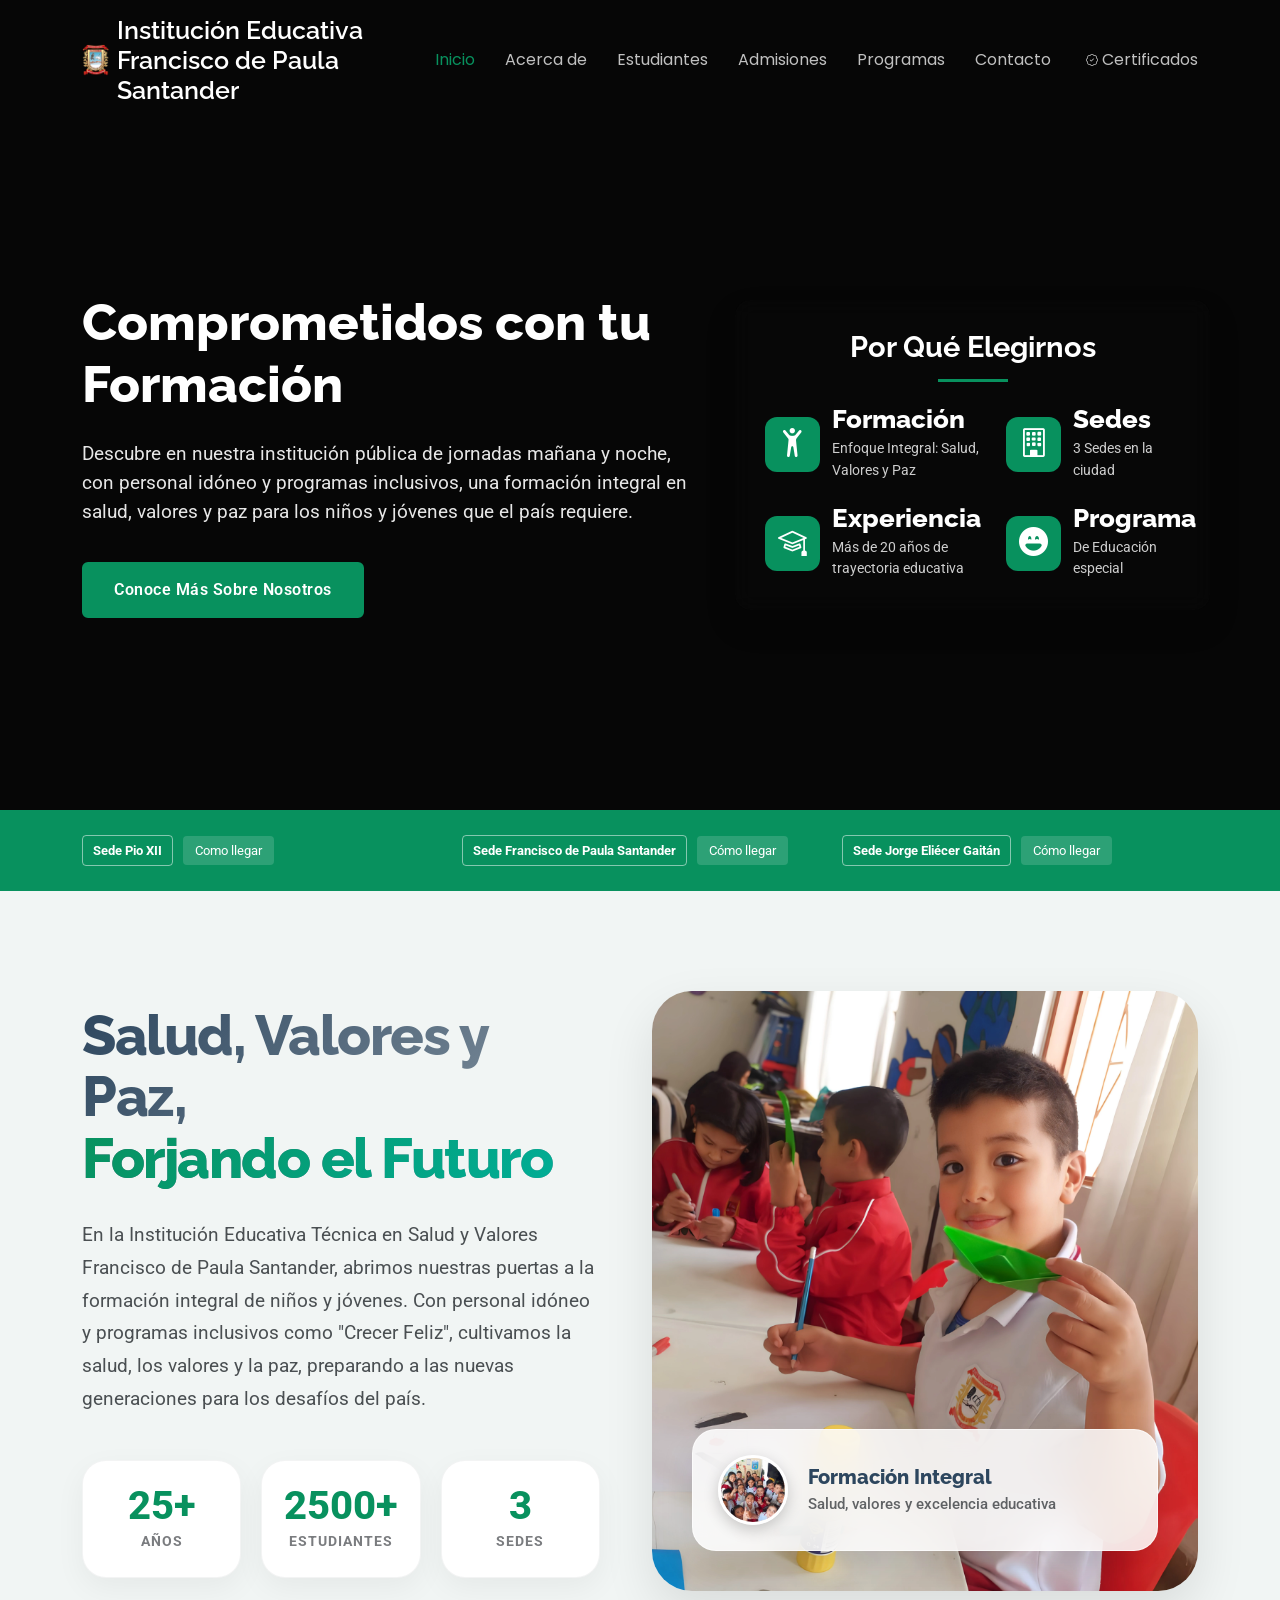
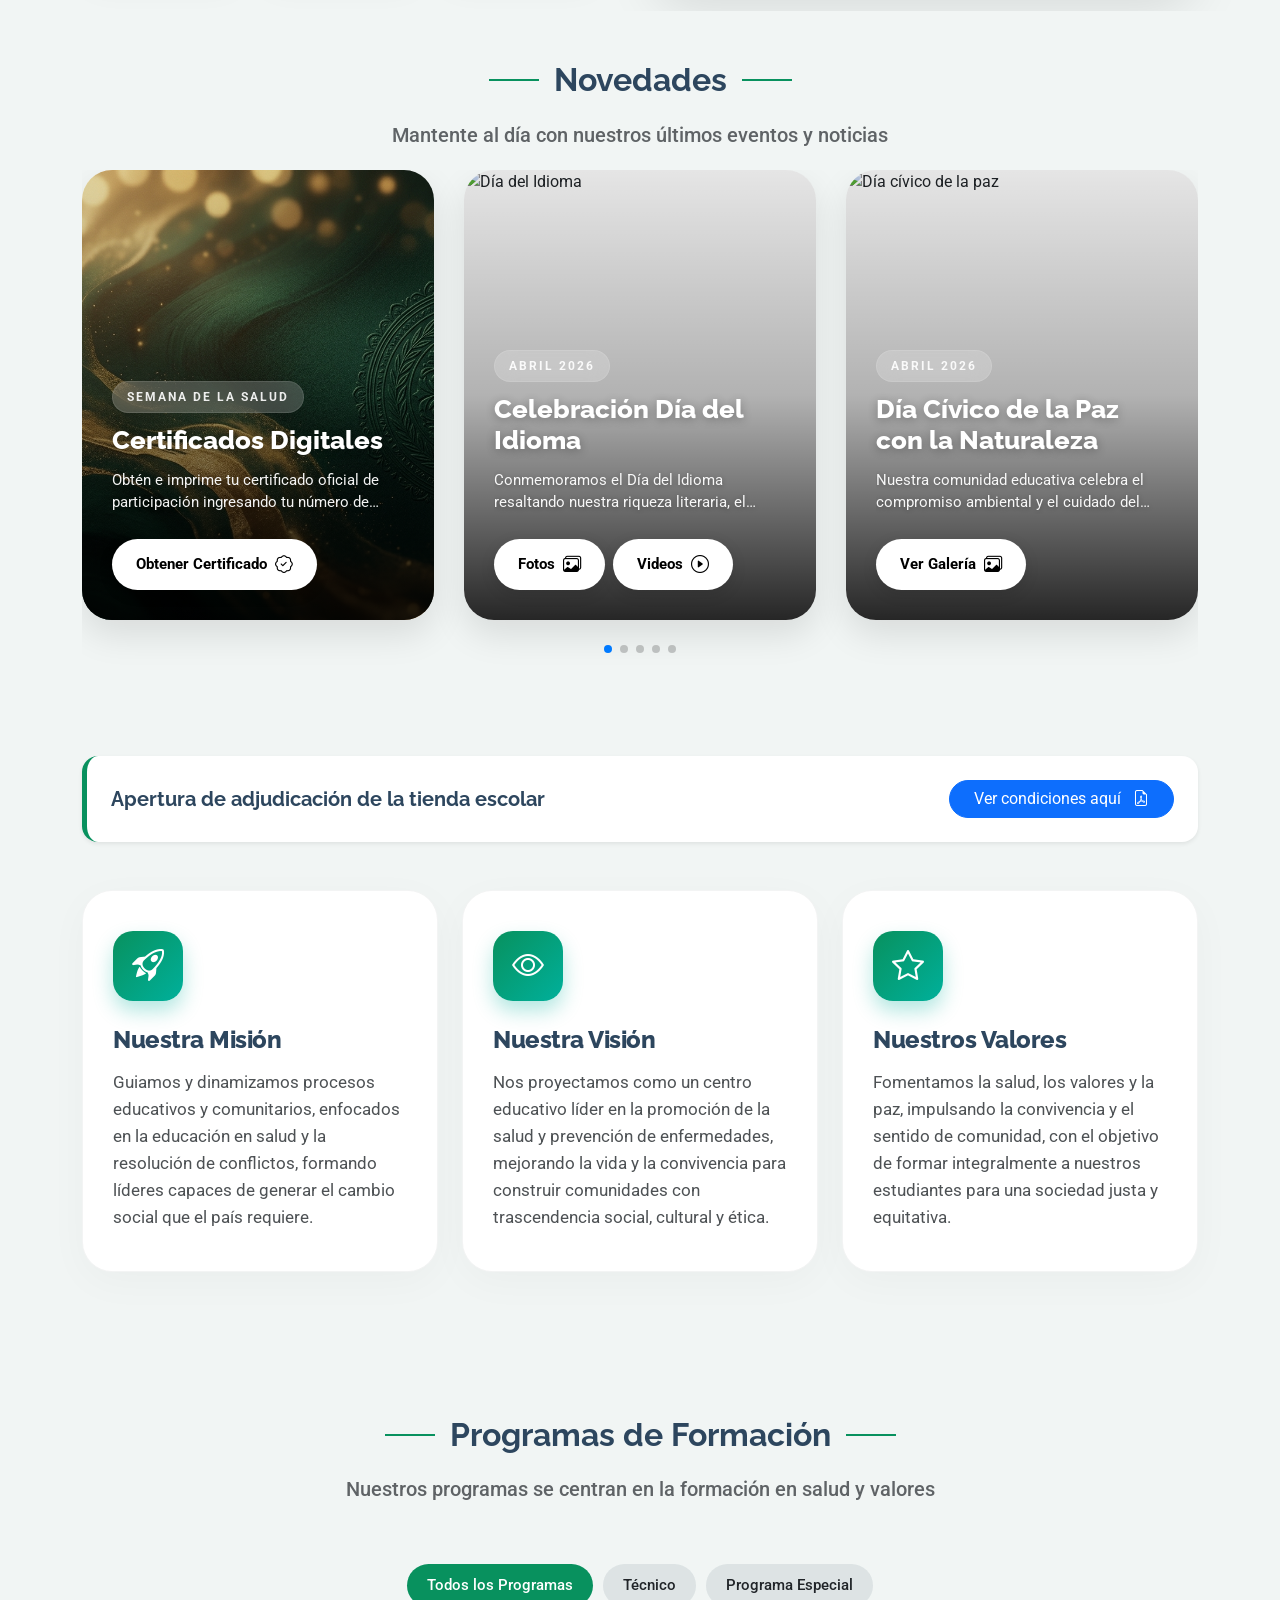
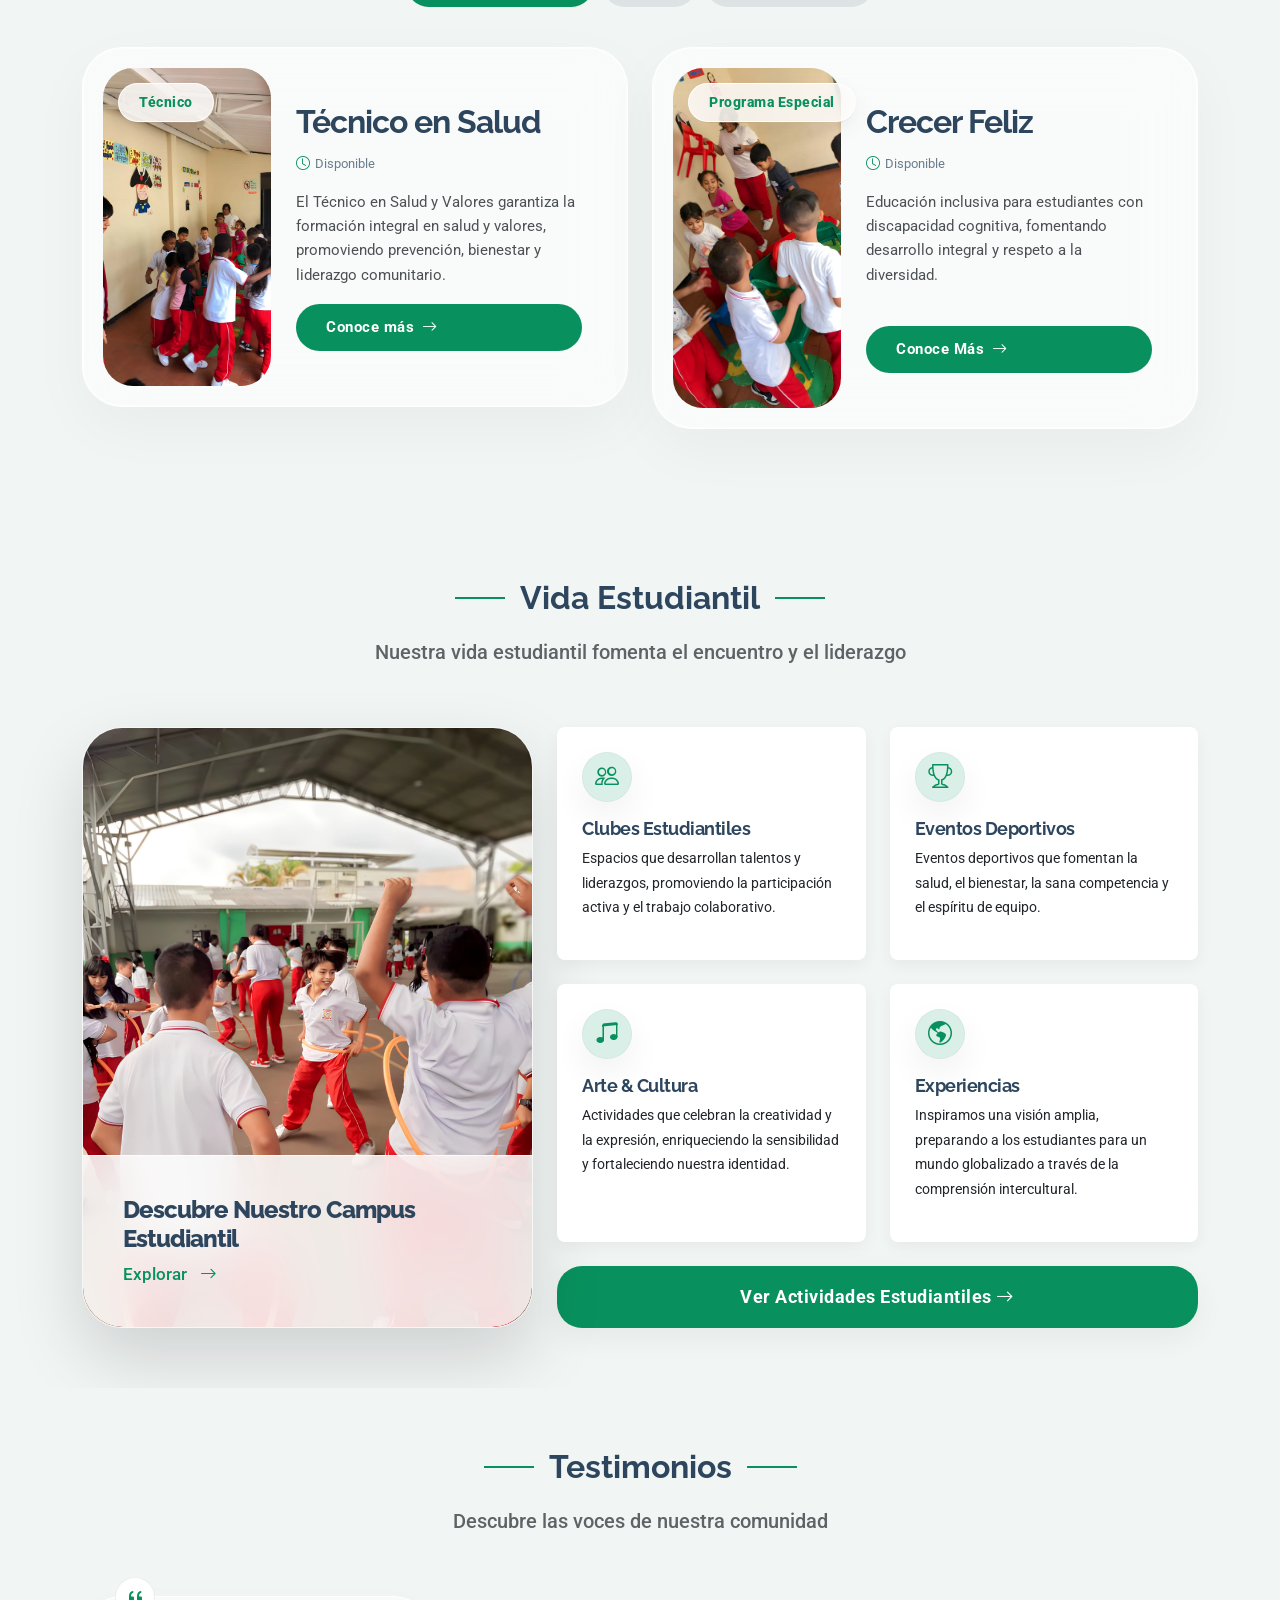
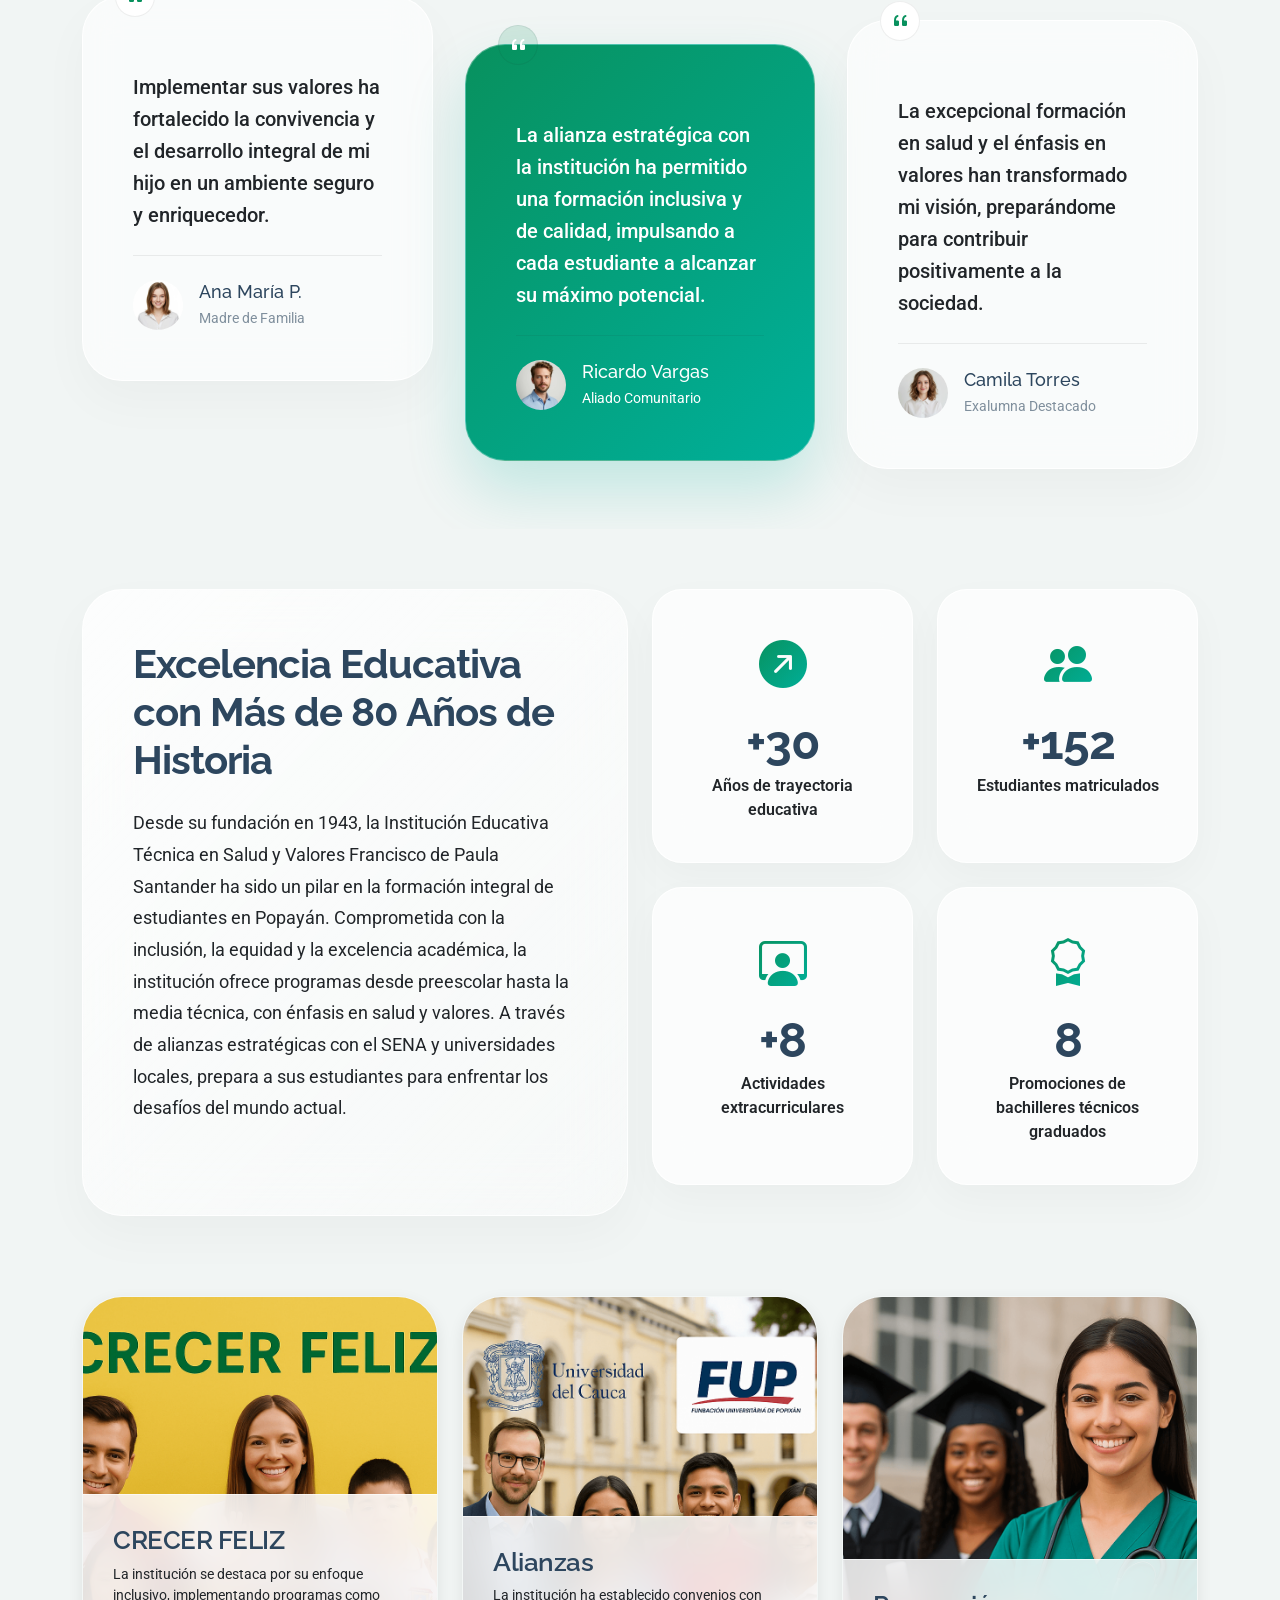
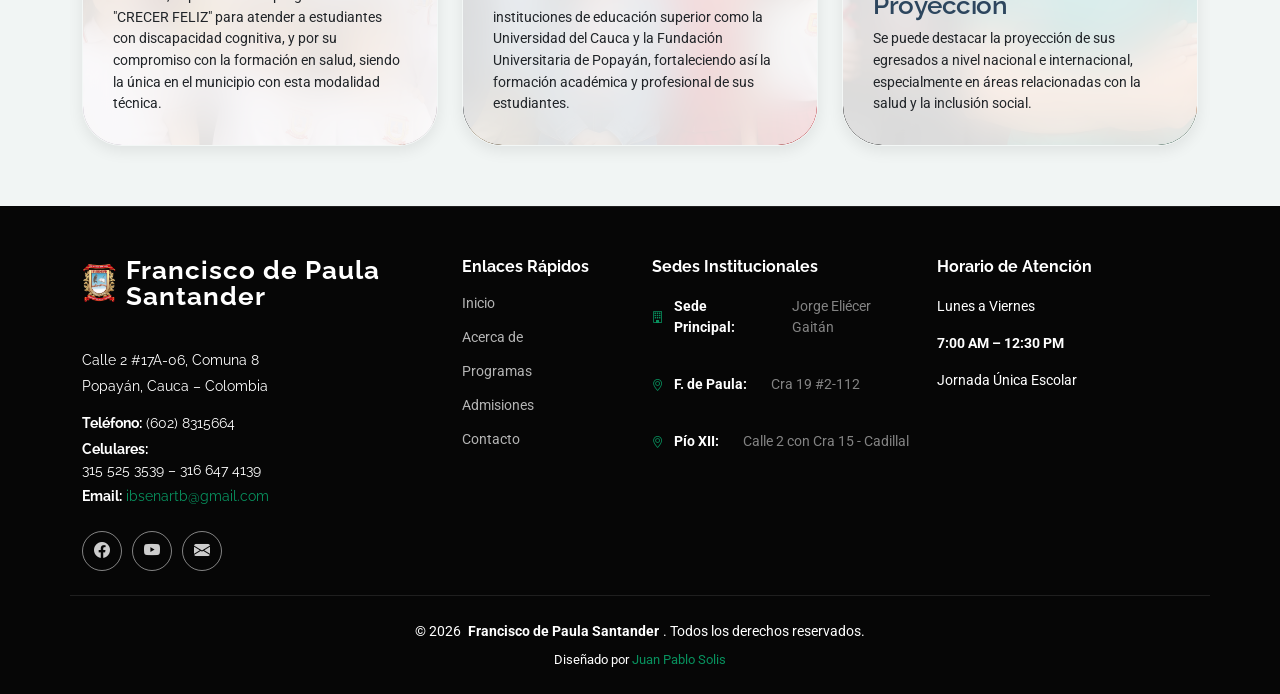
==== commit 55215d80: "feat: integrar acceso a certificados digitales (Semana de la Salud) en el menú y novedades" ====
--- a/index.html
+++ b/index.html
@@ -120,6 +120,7 @@
           <!-- <li><a href="faculty-staff.html">Faculty &amp; Staff</a></li> -->
           <!-- <li><a href="campus-facilities.html">Campus &amp; Facilities</a></li> -->
           <li><a href="contact.html">Contacto</a></li>
+          <li><a href="https://certificadoietfps.netlify.app/" target="_blank" rel="noopener noreferrer"><i class="bi bi-patch-check me-1"></i> Certificados</a></li>
         </ul>
         <i class="mobile-nav-toggle d-xl-none bi bi-list"></i>
       </nav>
@@ -304,6 +305,21 @@
             </script>
             <div class="swiper-wrapper align-items-stretch">
             
+              <!-- News Item: Certificados Digitales -->
+              <div class="swiper-slide">
+                <div class="news-card">
+                  <div class="news-img">
+                    <img loading="lazy" src="assets/img/certificado_banner.jpg" alt="Certificados Digitales IETFPS">
+                  </div>
+                  <div class="news-content">
+                    <div class="news-date">Semana de la Salud</div>
+                    <h3>Certificados Digitales</h3>
+                    <p>Obtén e imprime tu certificado oficial de participación ingresando tu número de cédula.</p>
+                    <a href="https://certificadoietfps.netlify.app/" target="_blank" rel="noopener noreferrer" class="read-more">Obtener Certificado <i class="bi bi-patch-check"></i></a>
+                  </div>
+                </div>
+              </div>
+
               <!-- News Item: Día del Idioma -->
               <div class="swiper-slide">
                 <div class="news-card">
--- a/assets/css/main.css
+++ b/assets/css/main.css
@@ -8864,59 +8864,79 @@
   border: 1px solid rgba(255,255,255,0.3);
 }
 .students-life-img .img-overlay {
-  background: linear-gradient(to top, rgba(0,0,0,0.95) 0%, rgba(0,0,0,0.3) 60%, transparent 100%) !important;
-  border-radius: 0 0 40px 40px;
-  padding: 50px !important;
-  backdrop-filter: blur(2px);
+  position: absolute !important;
+  bottom: 0 !important;
+  left: 0 !important;
+  right: 0 !important;
+  background: rgba(255, 255, 255, 0.85) !important;
+  backdrop-filter: blur(25px) !important;
+  -webkit-backdrop-filter: blur(25px) !important;
+  border-radius: 0 0 40px 40px !important;
+  padding: 40px !important;
+  border-top: 1px solid rgba(255,255,255,0.7) !important;
 }
 .students-life-img .img-overlay h3 {
+  font-weight: 800;
+  font-size: 1.8rem;
+  letter-spacing: -1px;
+  color: var(--heading-color) !important;
+  margin-bottom: 20px;
+}
+.students-life-img .explore-btn {
+  display: inline-flex;
+  align-items: center;
+  gap: 8px;
   font-weight: 700;
-  font-size: 2.5rem;
-  letter-spacing: -1px;
+  font-size: 1.05rem;
+  color: var(--accent-color) !important;
+  transition: all 0.3s ease;
+}
+.students-life-img .explore-btn:hover {
+  transform: translateX(6px);
+  color: color-mix(in srgb, var(--accent-color), #000 20%) !important;
 }
 .student-activity-item {
-  background: rgba(255,255,255,0.7);
-  backdrop-filter: blur(20px);
-  padding: 30px;
-  border-radius: 30px;
-  border: 1px solid rgba(255,255,255,0.8);
-  box-shadow: 0 15px 35px rgba(0,0,0,0.03);
-  transition: all 0.4s cubic-bezier(0.16, 1, 0.3, 1);
+  background: rgba(255,255,255,0.65);
+  backdrop-filter: blur(30px);
+  padding: 35px 30px;
+  border-radius: 35px;
+  border: 1px solid rgba(255,255,255,0.9);
+  box-shadow: 0 20px 50px rgba(0,0,0,0.04), inset 0 0 0 1px rgba(255,255,255,0.5);
+  transition: all 0.5s cubic-bezier(0.16, 1, 0.3, 1);
   height: 100%;
 }
 .student-activity-item:hover {
   transform: translateY(-8px) scale(1.02);
-  box-shadow: 0 25px 50px rgba(0,0,0,0.08);
-  background: rgba(255,255,255,0.95);
+  box-shadow: 0 30px 60px rgba(0,0,0,0.08), inset 0 0 0 1px rgba(255,255,255,0.8);
+  background: rgba(255,255,255,0.9);
 }
 .student-activity-item .icon-box {
-  width: 70px;
-  height: 70px;
-  background: linear-gradient(135deg, rgba(0, 176, 155, 0.1) 0%, rgba(0, 176, 155, 0.05) 100%);
+  width: 65px;
+  height: 65px;
+  background: #ffffff;
   border-radius: 22px;
   display: flex;
   align-items: center;
   justify-content: center;
   margin-bottom: 25px;
-  box-shadow: 0 15px 30px rgba(0,0,0,0.05);
-  transition: transform 0.4s ease;
+  box-shadow: 0 15px 35px rgba(0,0,0,0.06);
+  border: 1px solid rgba(0,0,0,0.03);
+  transition: transform 0.4s cubic-bezier(0.16, 1, 0.3, 1);
 }
 .student-activity-item:hover .icon-box {
-  transform: scale(1.1) rotate(5deg);
-  background: linear-gradient(135deg, var(--accent-color) 0%, #00b09b 100%);
+  transform: scale(1.1) translateY(-5px);
+  box-shadow: 0 20px 40px rgba(0, 176, 155, 0.15);
 }
 .student-activity-item .icon-box i {
-  font-size: 32px;
+  font-size: 28px;
   color: var(--accent-color);
   transition: color 0.4s ease;
 }
-.student-activity-item:hover .icon-box i {
-  color: #fff;
-}
 .student-activity-item h4 {
   font-weight: 700;
-  font-size: 1.4rem;
+  font-size: 1.35rem;
   letter-spacing: -0.5px;
+  margin-bottom: 15px;
 }
 
 /* 3. Testimonials Premium Pro */
@@ -9134,4 +9154,210 @@
   .achievement-content p {
     font-size: 0.9rem !important;
   }
+}
+
+/*--------------------------------------------------------------
+# Certificate Digital Portal - Custom Cool Styles
+--------------------------------------------------------------*/
+.navmenu .nav-cert-btn {
+  background: linear-gradient(135deg, #1b5e20 0%, #2e7d32 100%);
+  color: #ffffff !important;
+  padding: 8px 16px !important;
+  border-radius: 20px;
+  font-weight: 600 !important;
+  display: inline-flex;
+  align-items: center;
+  gap: 6px;
+  box-shadow: 0 4px 12px rgba(46, 125, 50, 0.35);
+  transition: all 0.3s cubic-bezier(0.4, 0, 0.2, 1) !important;
+  margin-left: 8px;
+}
+
+.navmenu .nav-cert-btn:hover {
+  background: linear-gradient(135deg, #2e7d32 0%, #388e3c 100%);
+  transform: translateY(-2px);
+  box-shadow: 0 6px 16px rgba(46, 125, 50, 0.5);
+  color: #ffffff !important;
+}
+
+.navmenu .nav-cert-btn i {
+  font-size: 1.1rem;
+  color: #ffd700;
+}
+
+.navmenu .nav-cert-btn .badge-cert {
+  background: #ffd700;
+  color: #1b5e20;
+  font-size: 0.68rem;
+  font-weight: 800;
+  padding: 2px 7px;
+  border-radius: 10px;
+  text-transform: uppercase;
+  letter-spacing: 0.5px;
+  animation: pulseBadge 2s infinite;
+}
+
+@keyframes pulseBadge {
+  0% { transform: scale(1); }
+  50% { transform: scale(1.08); box-shadow: 0 0 8px rgba(255, 215, 0, 0.6); }
+  100% { transform: scale(1); }
+}
+
+/* Novedades Special Certificate Card */
+.news-card.cert-special-card {
+  border: 2px solid rgba(46, 125, 50, 0.3);
+  box-shadow: 0 10px 30px rgba(46, 125, 50, 0.15);
+  background: #ffffff;
+  position: relative;
+  overflow: hidden;
+}
+
+.news-card.cert-special-card::before {
+  content: 'OFICIAL';
+  position: absolute;
+  top: 15px;
+  right: -30px;
+  background: #ffd700;
+  color: #1b5e20;
+  font-size: 0.7rem;
+  font-weight: 800;
+  padding: 4px 30px;
+  transform: rotate(45deg);
+  z-index: 5;
+  box-shadow: 0 2px 5px rgba(0,0,0,0.2);
+}
+
+.cert-special-card .btn-cert-primary {
+  background: linear-gradient(135deg, #1b5e20 0%, #2e7d32 100%);
+  color: #ffffff !important;
+  font-weight: 600;
+  padding: 8px 18px;
+  border-radius: 8px;
+  display: inline-flex;
+  align-items: center;
+  gap: 6px;
+  transition: all 0.3s ease;
+  font-size: 0.9rem;
+}
+
+.cert-special-card .btn-cert-primary:hover {
+  background: linear-gradient(135deg, #2e7d32 0%, #388e3c 100%);
+  transform: translateY(-2px);
+  box-shadow: 0 4px 12px rgba(46, 125, 50, 0.4);
+}
+
+.cert-special-card .btn-cert-outline {
+  border: 1.5px solid #2e7d32;
+  color: #1b5e20 !important;
+  font-weight: 600;
+  padding: 7px 16px;
+  border-radius: 8px;
+  display: inline-flex;
+  align-items: center;
+  gap: 6px;
+  transition: all 0.3s ease;
+  font-size: 0.9rem;
+}
+
+.cert-special-card .btn-cert-outline:hover {
+  background: rgba(46, 125, 50, 0.08);
+  transform: translateY(-2px);
+}
+
+/* Certificate Banner Widget for Students Life */
+.cert-portal-widget {
+  background: linear-gradient(135deg, #0d3b1e 0%, #1b5e20 50%, #2e7d32 100%);
+  border-radius: 24px;
+  padding: 40px 30px;
+  color: #ffffff;
+  position: relative;
+  overflow: hidden;
+  box-shadow: 0 15px 35px rgba(13, 59, 30, 0.3);
+  margin-top: 40px;
+  margin-bottom: 40px;
+}
+
+.cert-portal-widget::after {
+  content: '';
+  position: absolute;
+  top: -50%;
+  right: -20%;
+  width: 300px;
+  height: 300px;
+  background: radial-gradient(circle, rgba(255, 215, 0, 0.15) 0%, transparent 70%);
+  border-radius: 50%;
+  pointer-events: none;
+}
+
+.cert-portal-widget .widget-badge {
+  display: inline-flex;
+  align-items: center;
+  gap: 8px;
+  background: rgba(255, 255, 255, 0.15);
+  backdrop-filter: blur(10px);
+  border: 1px solid rgba(255, 255, 255, 0.25);
+  padding: 6px 16px;
+  border-radius: 20px;
+  font-size: 0.85rem;
+  font-weight: 600;
+  color: #ffd700;
+  margin-bottom: 15px;
+}
+
+.cert-portal-widget h3 {
+  color: #ffffff;
+  font-size: 2rem;
+  font-weight: 700;
+  margin-bottom: 12px;
+}
+
+.cert-portal-widget p {
+  color: rgba(255, 255, 255, 0.88);
+  font-size: 1.05rem;
+  max-width: 700px;
+  margin-bottom: 25px;
+}
+
+.cert-portal-actions {
+  display: flex;
+  flex-wrap: wrap;
+  gap: 14px;
+}
+
+.cert-portal-actions .btn-widget-gold {
+  background: linear-gradient(135deg, #ffd700 0%, #ffb300 100%);
+  color: #0d3b1e !important;
+  font-weight: 700;
+  padding: 12px 26px;
+  border-radius: 12px;
+  display: inline-flex;
+  align-items: center;
+  gap: 8px;
+  box-shadow: 0 6px 18px rgba(255, 215, 0, 0.35);
+  transition: all 0.3s ease;
+}
+
+.cert-portal-actions .btn-widget-gold:hover {
+  transform: translateY(-3px);
+  box-shadow: 0 8px 24px rgba(255, 215, 0, 0.5);
+  background: linear-gradient(135deg, #ffea00 0%, #ffc107 100%);
+}
+
+.cert-portal-actions .btn-widget-glass {
+  background: rgba(255, 255, 255, 0.12);
+  backdrop-filter: blur(10px);
+  border: 1px solid rgba(255, 255, 255, 0.3);
+  color: #ffffff !important;
+  font-weight: 600;
+  padding: 12px 24px;
+  border-radius: 12px;
+  display: inline-flex;
+  align-items: center;
+  gap: 8px;
+  transition: all 0.3s ease;
+}
+
+.cert-portal-actions .btn-widget-glass:hover {
+  background: rgba(255, 255, 255, 0.25);
+  transform: translateY(-3px);
 }
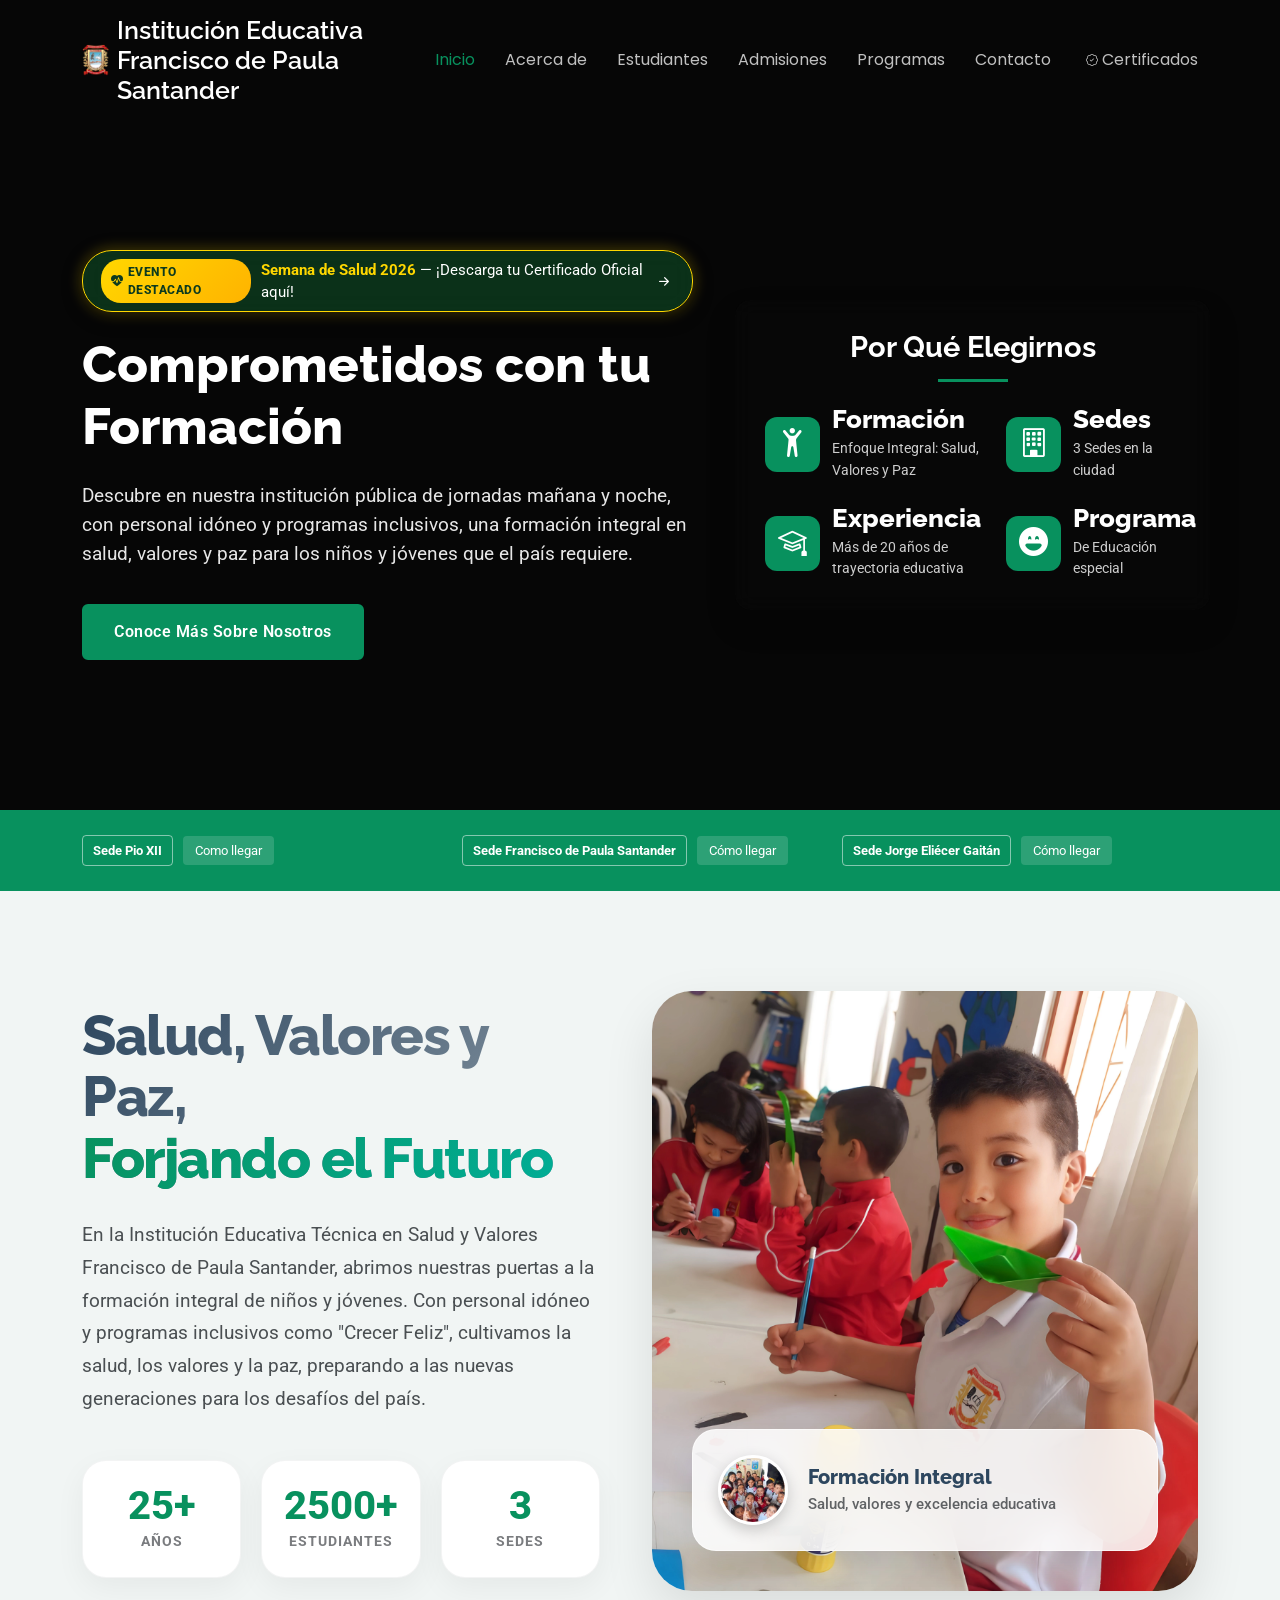
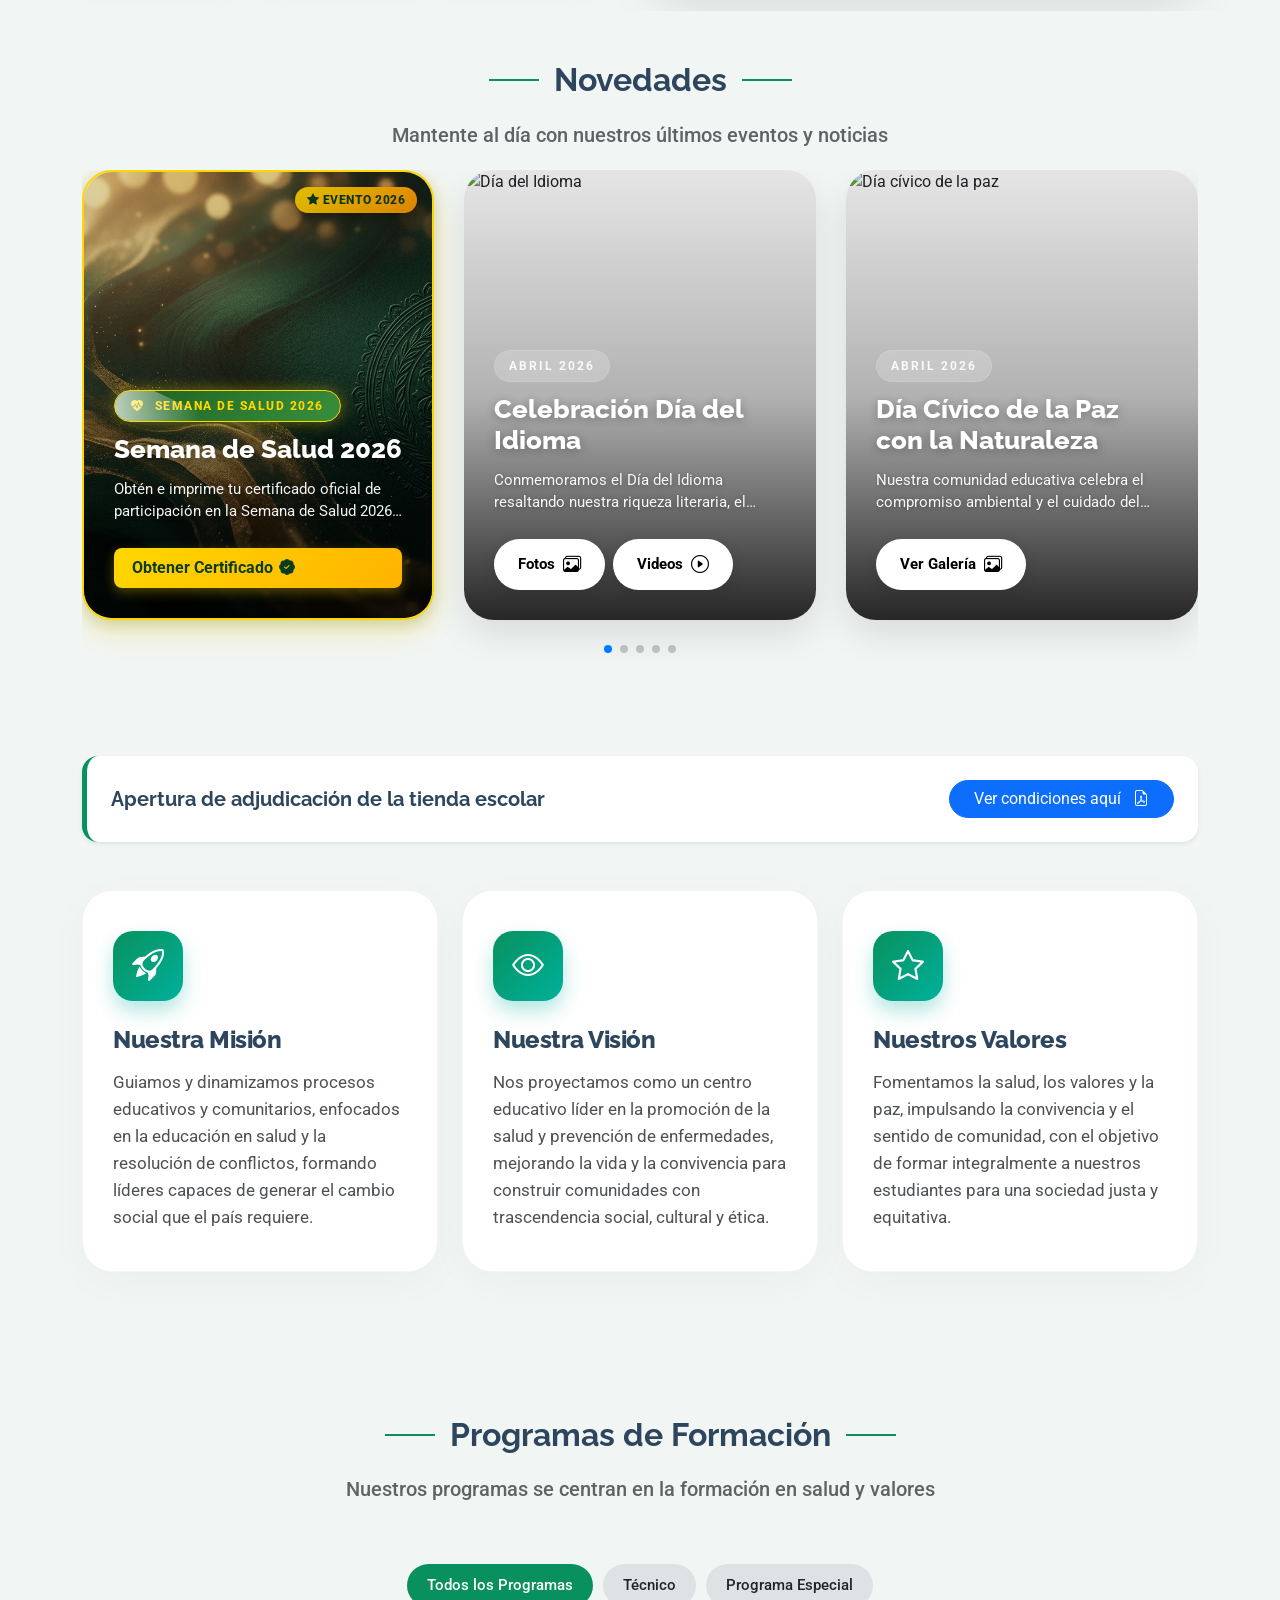
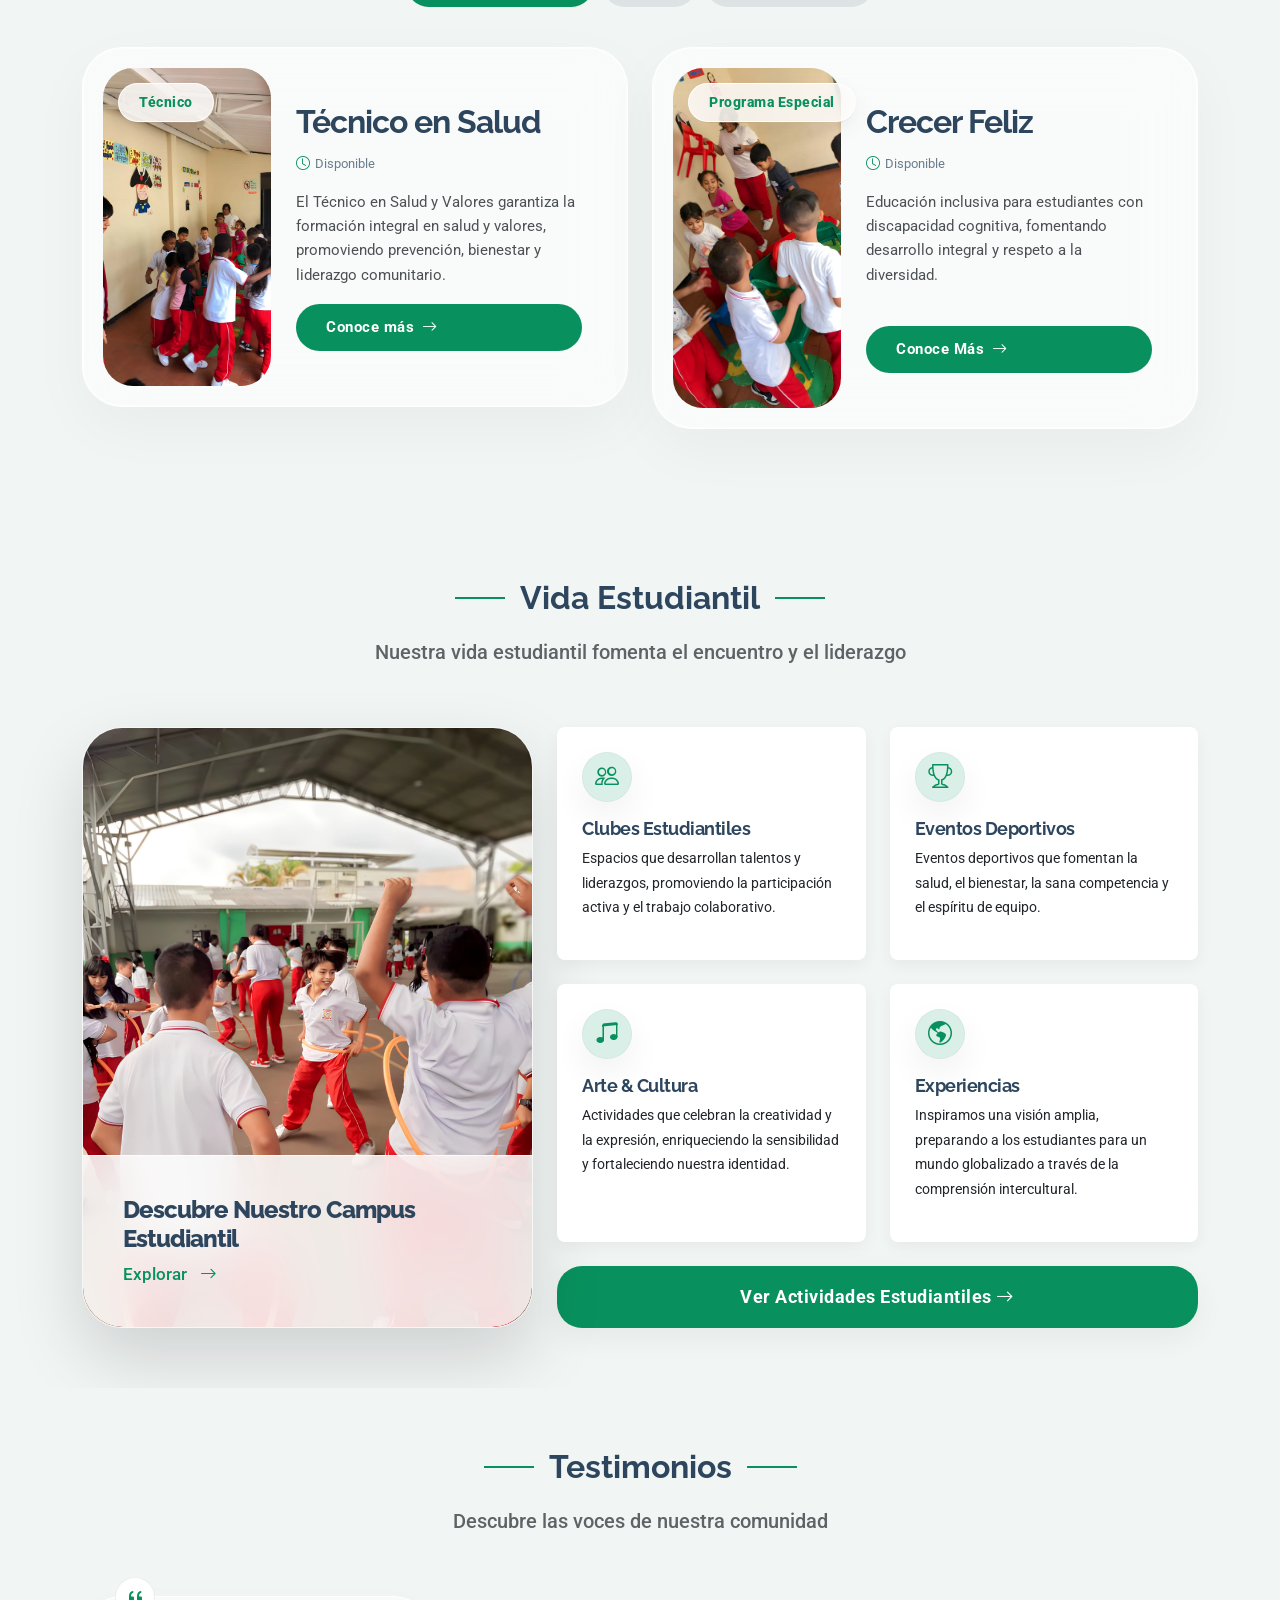
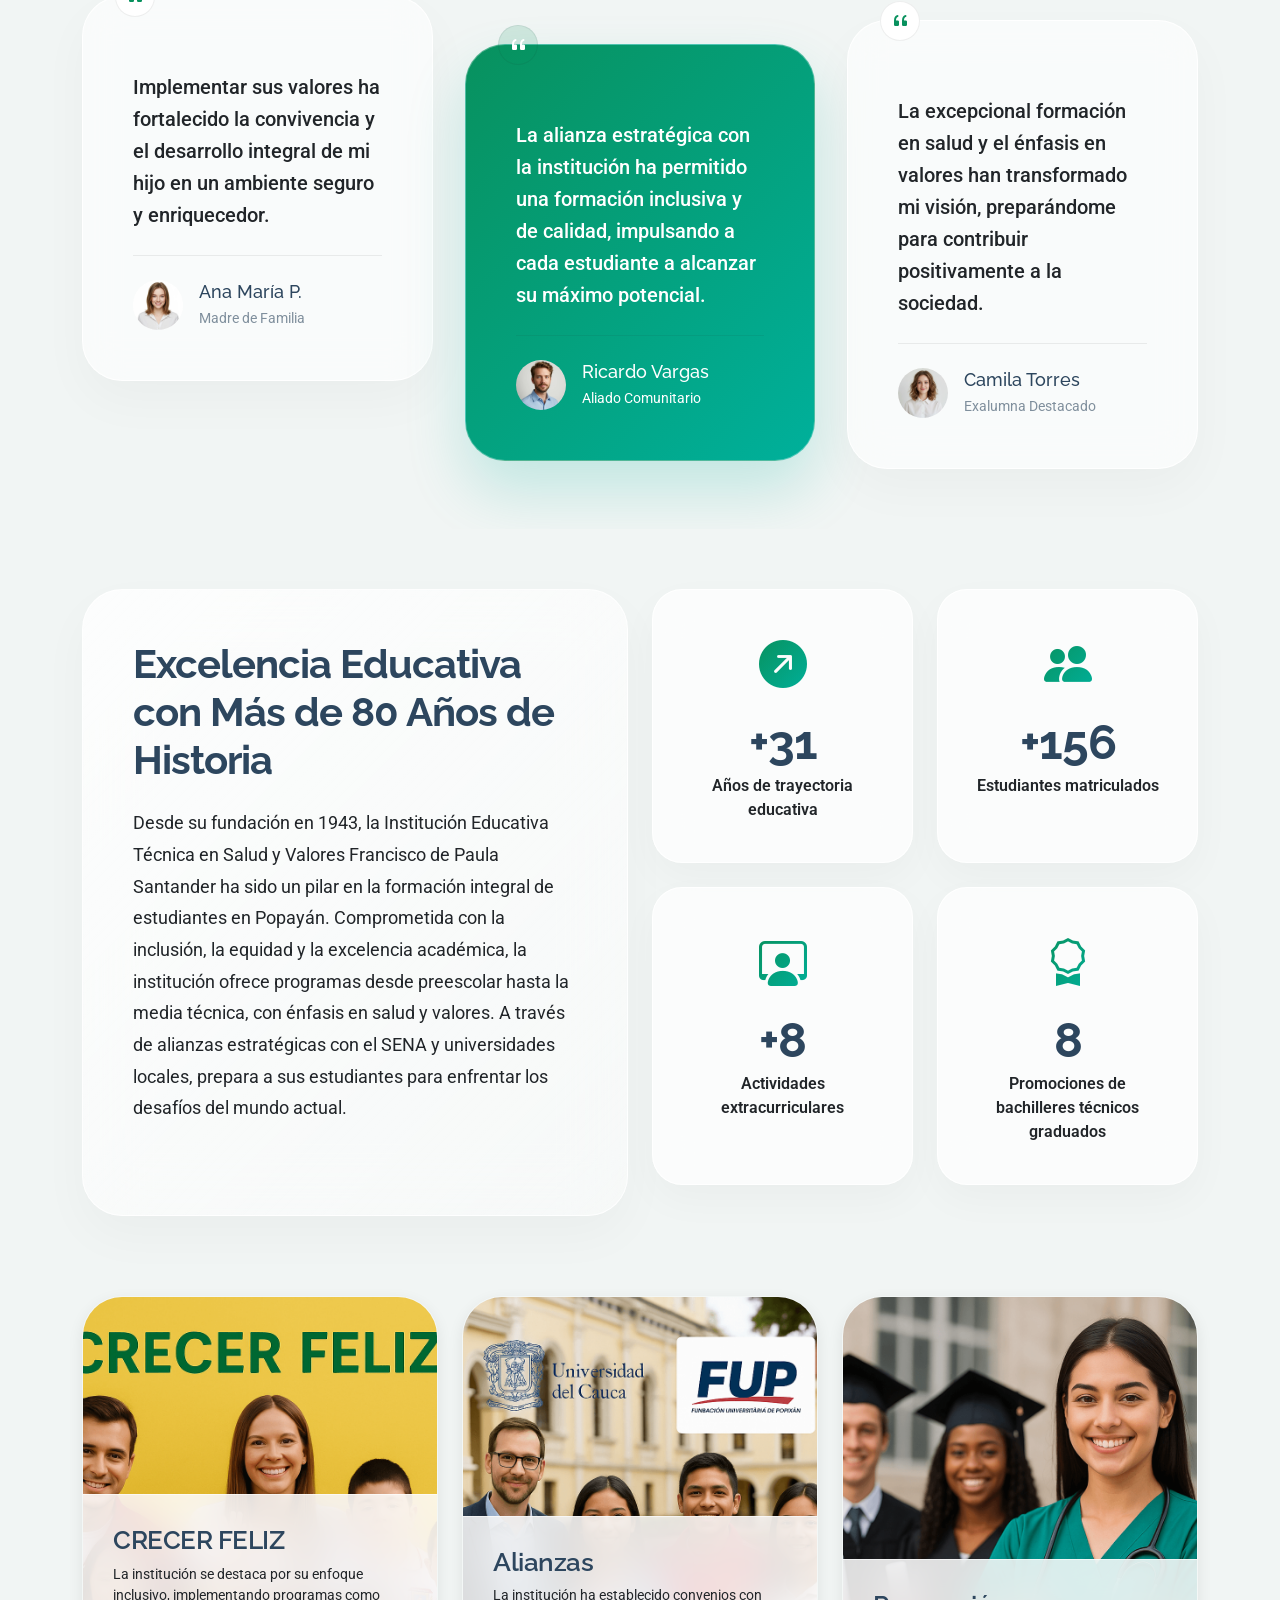
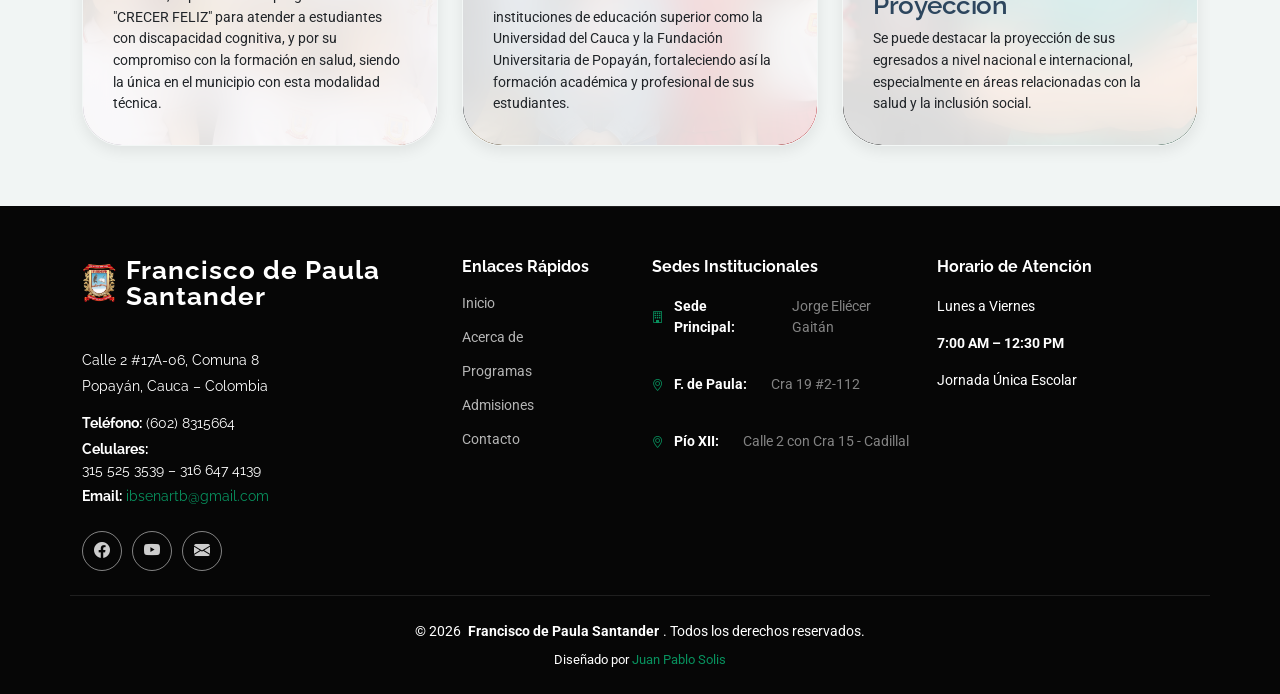
==== commit 553e644a: "feat: destacar la Semana de Salud 2026 en el hero, novedades y vida estudiantil" ====
--- a/index.html
+++ b/index.html
@@ -142,6 +142,11 @@
           <div class="row align-items-center">
             <div class="col-lg-7" data-aos="zoom-out" data-aos-delay="100">
               <div class="hero-content">
+                <a href="https://certificadoietfps.netlify.app/" target="_blank" rel="noopener noreferrer" class="hero-event-pill">
+                  <span class="pill-badge"><i class="bi bi-heart-pulse-fill"></i> EVENTO DESTACADO</span>
+                  <span class="pill-text"><strong>Semana de Salud 2026</strong> — ¡Descarga tu Certificado Oficial aquí!</span>
+                  <i class="bi bi-arrow-right-short fs-5"></i>
+                </a>
                 <h1>Comprometidos con tu Formación</h1>
                 <p>Descubre en nuestra institución pública de jornadas mañana y noche, con personal idóneo y programas
                   inclusivos, una formación integral en salud, valores y paz para los niños y jóvenes que el país
@@ -305,17 +310,18 @@
             </script>
             <div class="swiper-wrapper align-items-stretch">
             
-              <!-- News Item: Certificados Digitales -->
+              <!-- News Item: Semana de Salud 2026 -->
               <div class="swiper-slide">
-                <div class="news-card">
+                <div class="news-card news-card-highlighted">
                   <div class="news-img">
-                    <img loading="lazy" src="assets/img/certificado_banner.jpg" alt="Certificados Digitales IETFPS">
+                    <img loading="lazy" src="assets/img/certificado_banner.jpg" alt="Semana de Salud 2026 Certificados">
+                    <span class="featured-ribbon"><i class="bi bi-star-fill"></i> Evento 2026</span>
                   </div>
                   <div class="news-content">
-                    <div class="news-date">Semana de la Salud</div>
-                    <h3>Certificados Digitales</h3>
-                    <p>Obtén e imprime tu certificado oficial de participación ingresando tu número de cédula.</p>
-                    <a href="https://certificadoietfps.netlify.app/" target="_blank" rel="noopener noreferrer" class="read-more">Obtener Certificado <i class="bi bi-patch-check"></i></a>
+                    <div class="news-date news-date-glow"><i class="bi bi-heart-pulse-fill me-1"></i> SEMANA DE SALUD 2026</div>
+                    <h3>Semana de Salud 2026</h3>
+                    <p>Obtén e imprime tu certificado oficial de participación en la Semana de Salud 2026 ingresando tu número de cédula.</p>
+                    <a href="https://certificadoietfps.netlify.app/" target="_blank" rel="noopener noreferrer" class="btn-highlight-gold">Obtener Certificado <i class="bi bi-patch-check-fill"></i></a>
                   </div>
                 </div>
               </div>
--- a/assets/css/main.css
+++ b/assets/css/main.css
@@ -9360,4 +9360,166 @@
 .cert-portal-actions .btn-widget-glass:hover {
   background: rgba(255, 255, 255, 0.25);
   transform: translateY(-3px);
+}
+
+/* Glowing Badge for SEMANA DE LA SALUD 2026 */
+.news-date-glow {
+  background: linear-gradient(135deg, #1b5e20 0%, #2e7d32 60%, #388e3c 100%) !important;
+  color: #ffd700 !important;
+  font-weight: 800 !important;
+  border: 1.5px solid #ffd700 !important;
+  box-shadow: 0 0 15px rgba(255, 215, 0, 0.4);
+  position: relative;
+  overflow: hidden;
+  letter-spacing: 1.5px !important;
+  padding: 6px 16px !important;
+  display: inline-flex !important;
+  align-items: center;
+  gap: 6px;
+  animation: goldGlowPulse 2.5s infinite alternate;
+}
+
+.news-date-glow::after {
+  content: '';
+  position: absolute;
+  top: -50%;
+  left: -100%;
+  width: 200%;
+  height: 200%;
+  background: linear-gradient(
+    60deg,
+    transparent 30%,
+    rgba(255, 255, 255, 0.7) 50%,
+    transparent 70%
+  );
+  transform: rotate(25deg);
+  animation: shineLightPass 3.5s infinite;
+}
+
+@keyframes shineLightPass {
+  0% { left: -100%; }
+  30% { left: 100%; }
+  100% { left: 100%; }
+}
+
+@keyframes goldGlowPulse {
+  0% {
+    box-shadow: 0 0 10px rgba(255, 215, 0, 0.3);
+    border-color: rgba(255, 215, 0, 0.7);
+  }
+  100% {
+    box-shadow: 0 0 22px rgba(255, 215, 0, 0.85), 0 0 8px rgba(255, 255, 255, 0.6);
+    border-color: #ffffff;
+  }
+}
+
+/* Hero Event Pill - Semana de Salud 2026 */
+.hero-event-pill {
+  display: inline-flex;
+  align-items: center;
+  gap: 10px;
+  background: rgba(13, 59, 30, 0.82);
+  backdrop-filter: blur(12px);
+  -webkit-backdrop-filter: blur(12px);
+  border: 1.5px solid #ffd700;
+  padding: 8px 18px;
+  border-radius: 30px;
+  color: #ffffff;
+  text-decoration: none;
+  font-size: 0.92rem;
+  margin-bottom: 22px;
+  box-shadow: 0 4px 20px rgba(0, 0, 0, 0.4), 0 0 15px rgba(255, 215, 0, 0.35);
+  transition: all 0.35s ease;
+  animation: heroPillPulse 3s infinite alternate;
+}
+
+.hero-event-pill:hover {
+  background: rgba(27, 94, 32, 0.95);
+  color: #ffffff;
+  transform: translateY(-2px) scale(1.02);
+  box-shadow: 0 6px 25px rgba(0, 0, 0, 0.5), 0 0 25px rgba(255, 215, 0, 0.6);
+  border-color: #ffffff;
+}
+
+.hero-event-pill .pill-badge {
+  background: linear-gradient(135deg, #ffd700 0%, #ffb300 100%);
+  color: #0d3b1e;
+  font-weight: 800;
+  font-size: 0.75rem;
+  padding: 4px 10px;
+  border-radius: 20px;
+  letter-spacing: 0.5px;
+  text-transform: uppercase;
+  display: inline-flex;
+  align-items: center;
+  gap: 4px;
+}
+
+.hero-event-pill .pill-text strong {
+  color: #ffd700;
+}
+
+@keyframes heroPillPulse {
+  0% {
+    box-shadow: 0 4px 20px rgba(0, 0, 0, 0.4), 0 0 12px rgba(255, 215, 0, 0.3);
+  }
+  100% {
+    box-shadow: 0 4px 25px rgba(0, 0, 0, 0.5), 0 0 24px rgba(255, 215, 0, 0.75);
+  }
+}
+
+/* Highlighted News Card for Semana de Salud 2026 */
+.news-card-highlighted {
+  border: 2px solid #ffd700 !important;
+  box-shadow: 0 10px 30px rgba(255, 215, 0, 0.3), 0 5px 15px rgba(13, 59, 30, 0.2) !important;
+  position: relative;
+  transition: all 0.3s ease;
+}
+
+.news-card-highlighted:hover {
+  box-shadow: 0 15px 35px rgba(255, 215, 0, 0.5), 0 8px 25px rgba(13, 59, 30, 0.3) !important;
+  transform: translateY(-5px);
+}
+
+.featured-ribbon {
+  position: absolute;
+  top: 15px;
+  right: 15px;
+  background: linear-gradient(135deg, #ffd700 0%, #ff9800 100%);
+  color: #0d3b1e;
+  font-weight: 800;
+  font-size: 0.75rem;
+  padding: 4px 12px;
+  border-radius: 20px;
+  box-shadow: 0 4px 10px rgba(0, 0, 0, 0.3);
+  z-index: 2;
+  text-transform: uppercase;
+  letter-spacing: 0.5px;
+}
+
+.btn-highlight-gold {
+  background: linear-gradient(135deg, #ffd700 0%, #ffb300 100%) !important;
+  color: #0d3b1e !important;
+  font-weight: 700 !important;
+  padding: 8px 18px !important;
+  border-radius: 8px !important;
+  display: inline-flex !important;
+  align-items: center !important;
+  gap: 6px !important;
+  transition: all 0.3s ease !important;
+  box-shadow: 0 4px 12px rgba(255, 215, 0, 0.3) !important;
+  text-decoration: none !important;
+}
+
+.btn-highlight-gold:hover {
+  background: linear-gradient(135deg, #ffea00 0%, #ffc107 100%) !important;
+  transform: translateY(-2px) !important;
+  box-shadow: 0 6px 18px rgba(255, 215, 0, 0.5) !important;
+}
+
+/* Enhanced Cert Portal Widget Highlight */
+.cert-portal-widget-highlight {
+  border: 2px solid #ffd700 !important;
+  box-shadow: 0 15px 40px rgba(255, 215, 0, 0.35), 0 10px 30px rgba(13, 59, 30, 0.4) !important;
+  background: linear-gradient(135deg, #0a3319 0%, #1b5e20 50%, #0d3b1e 100%) !important;
 }
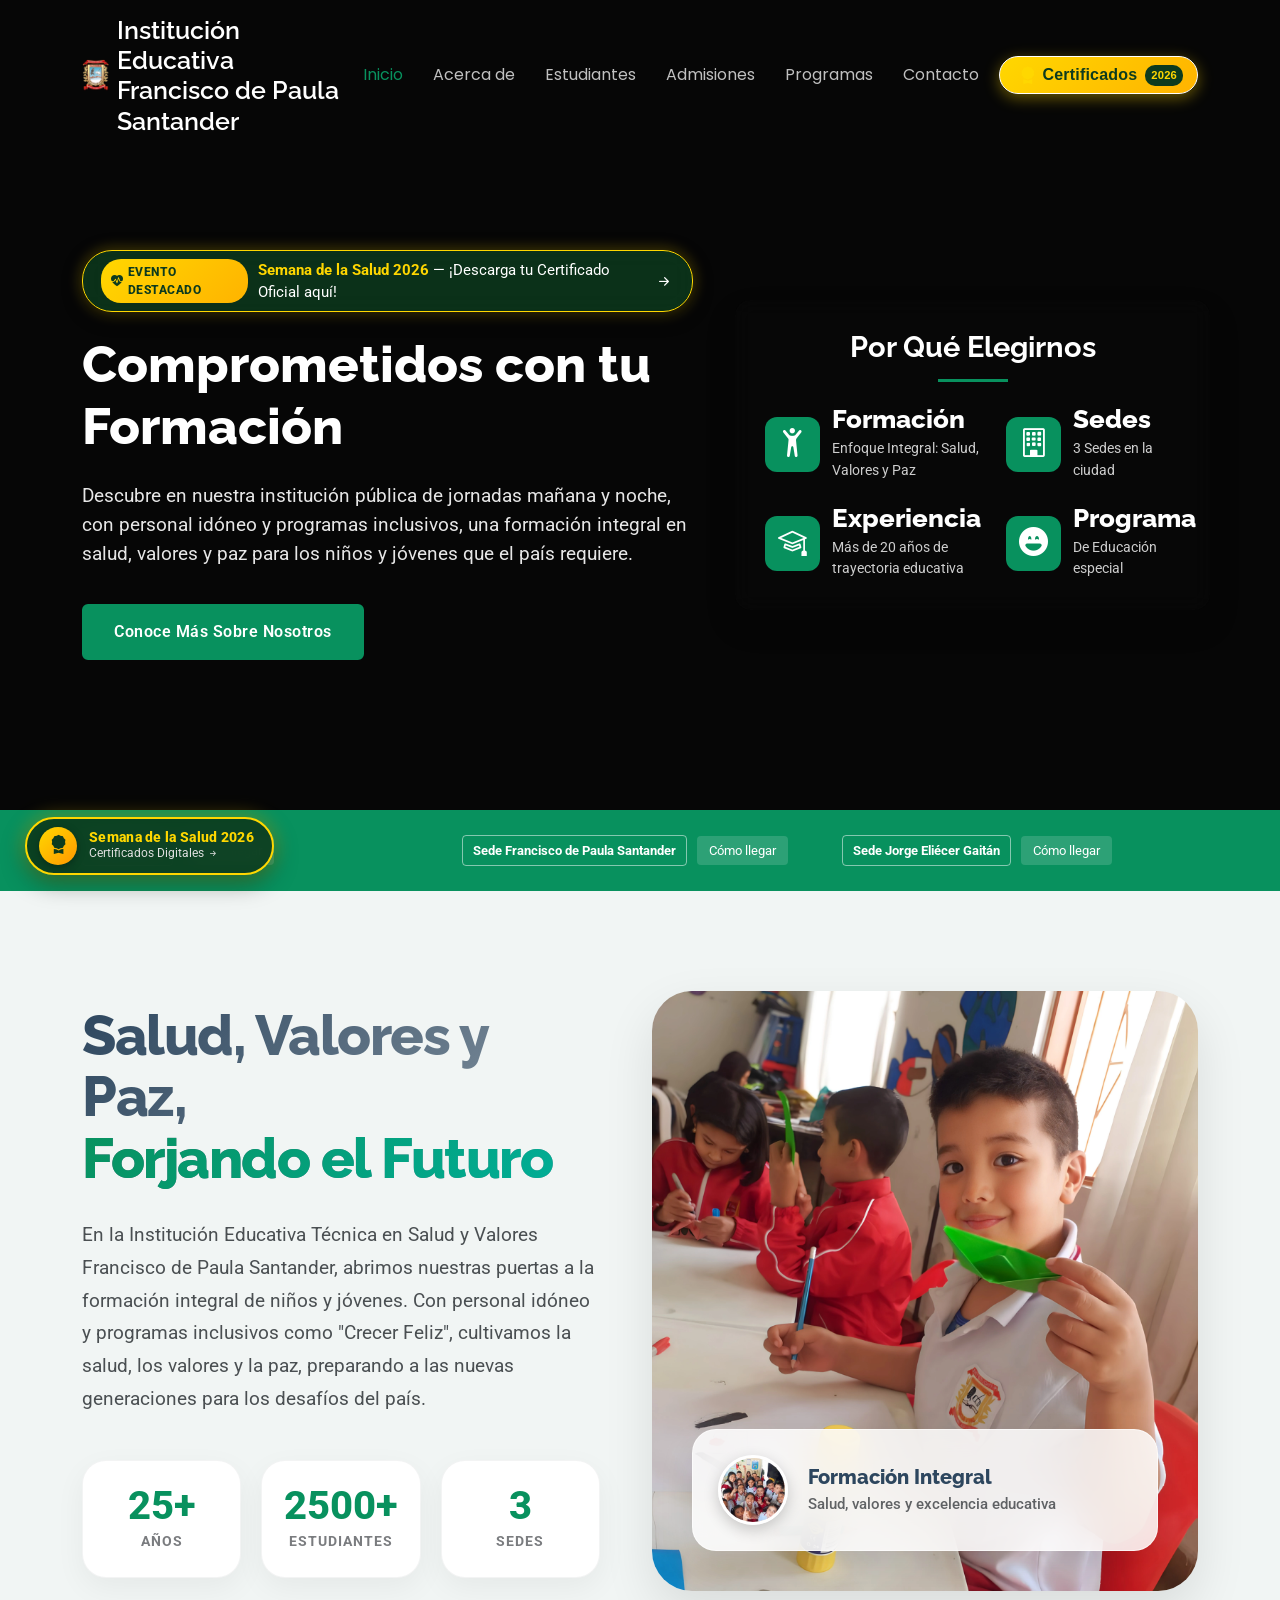
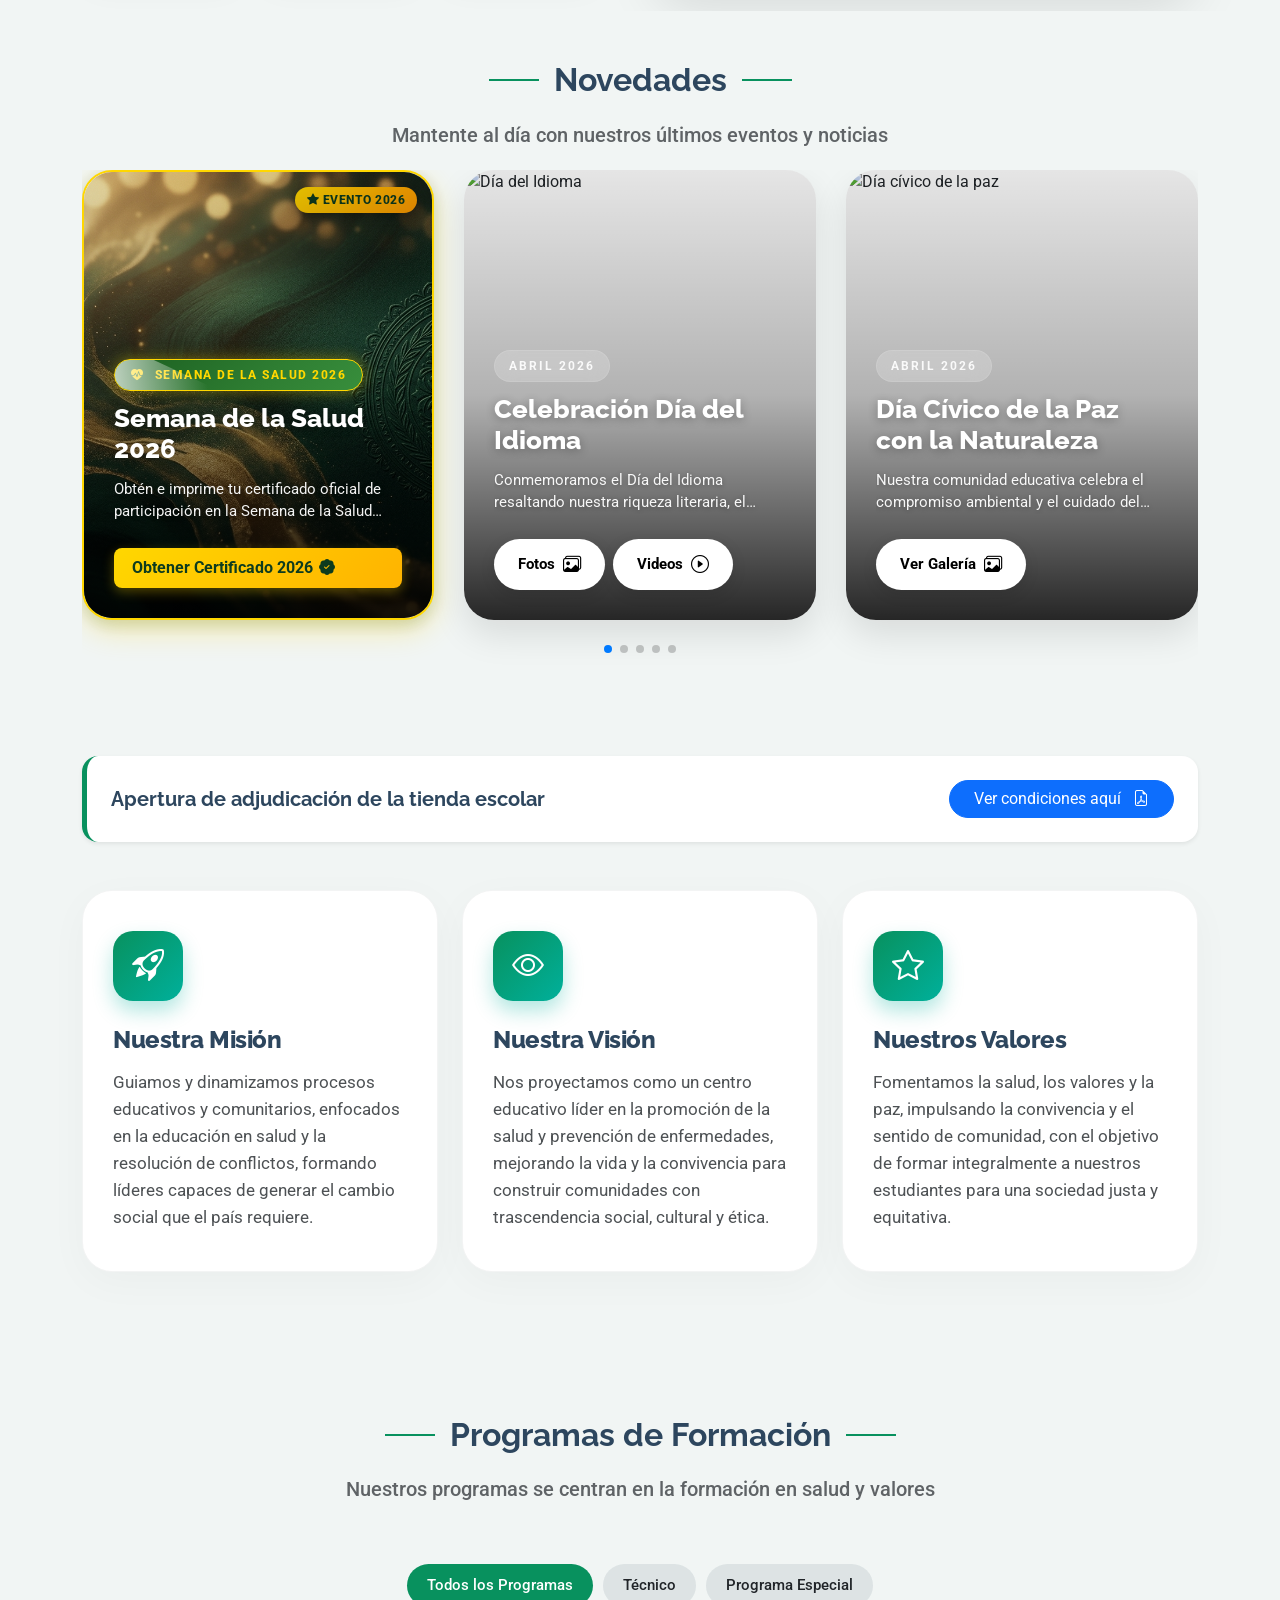
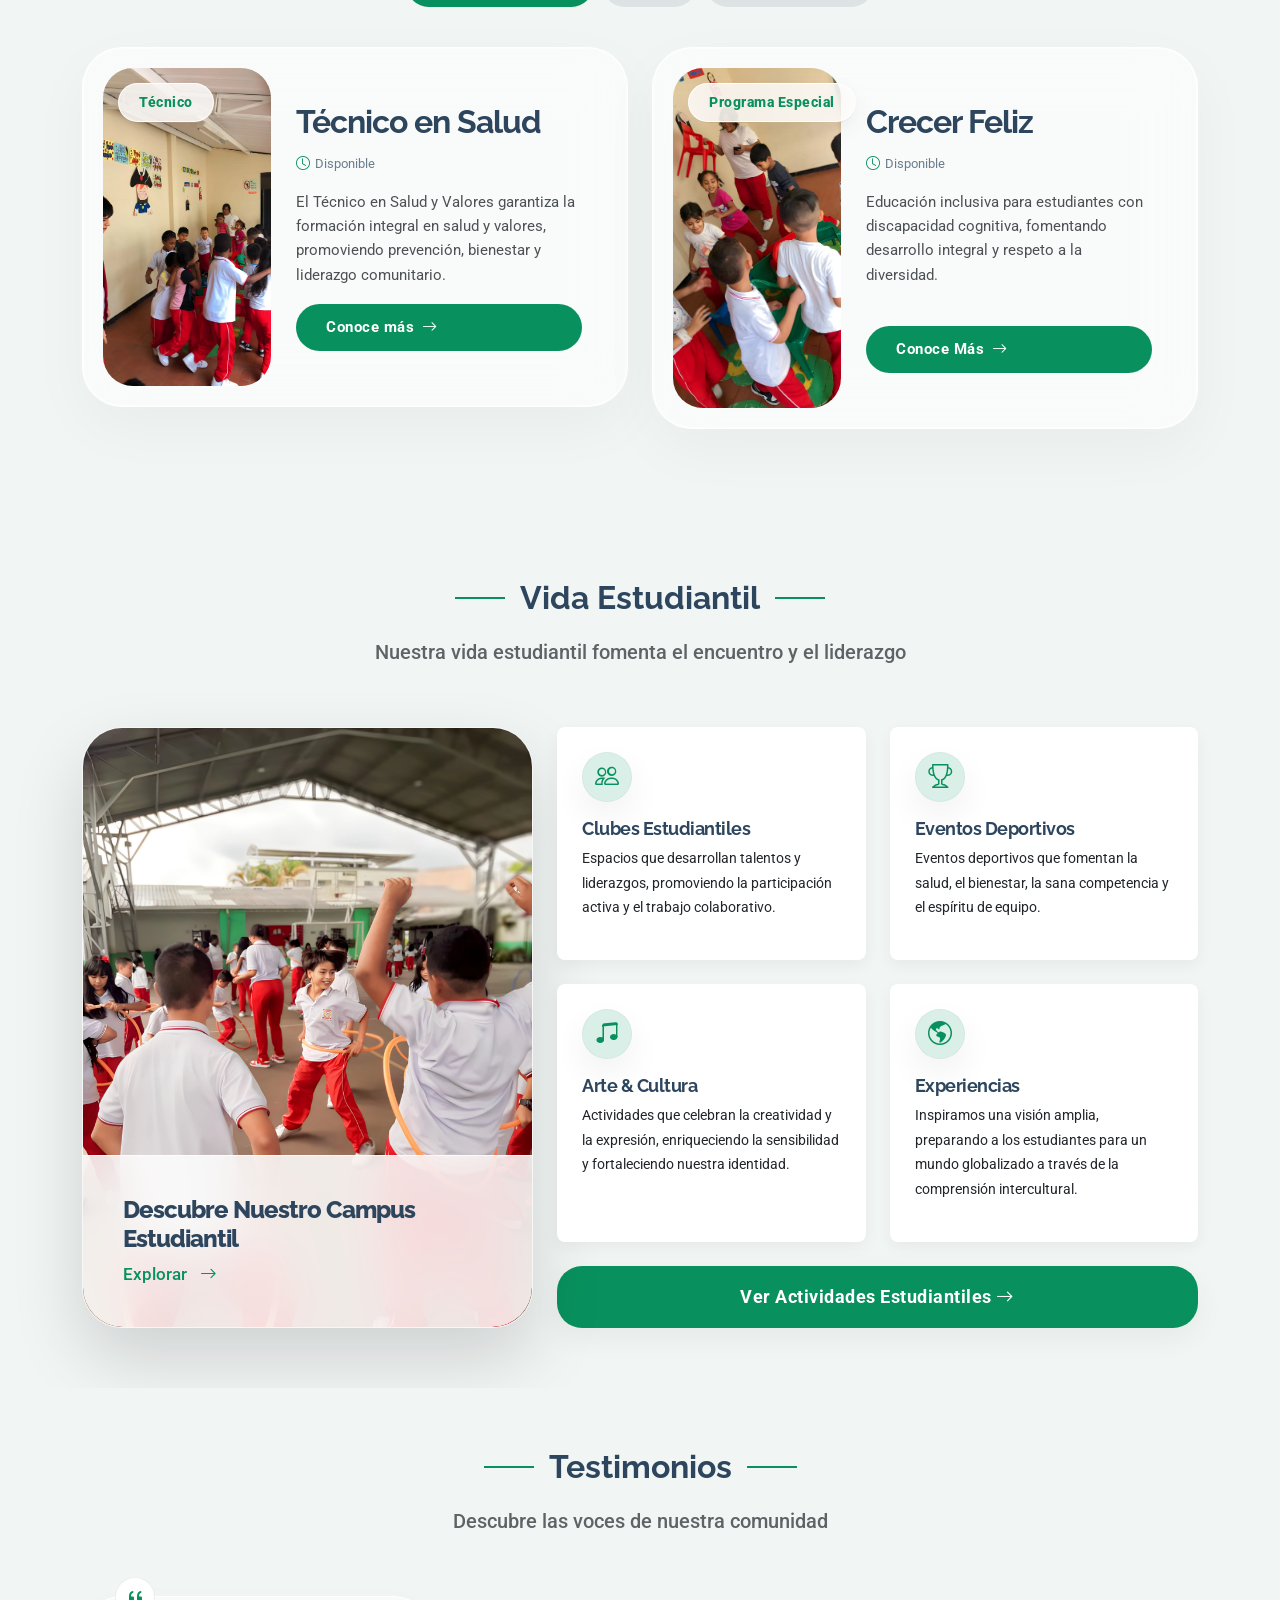
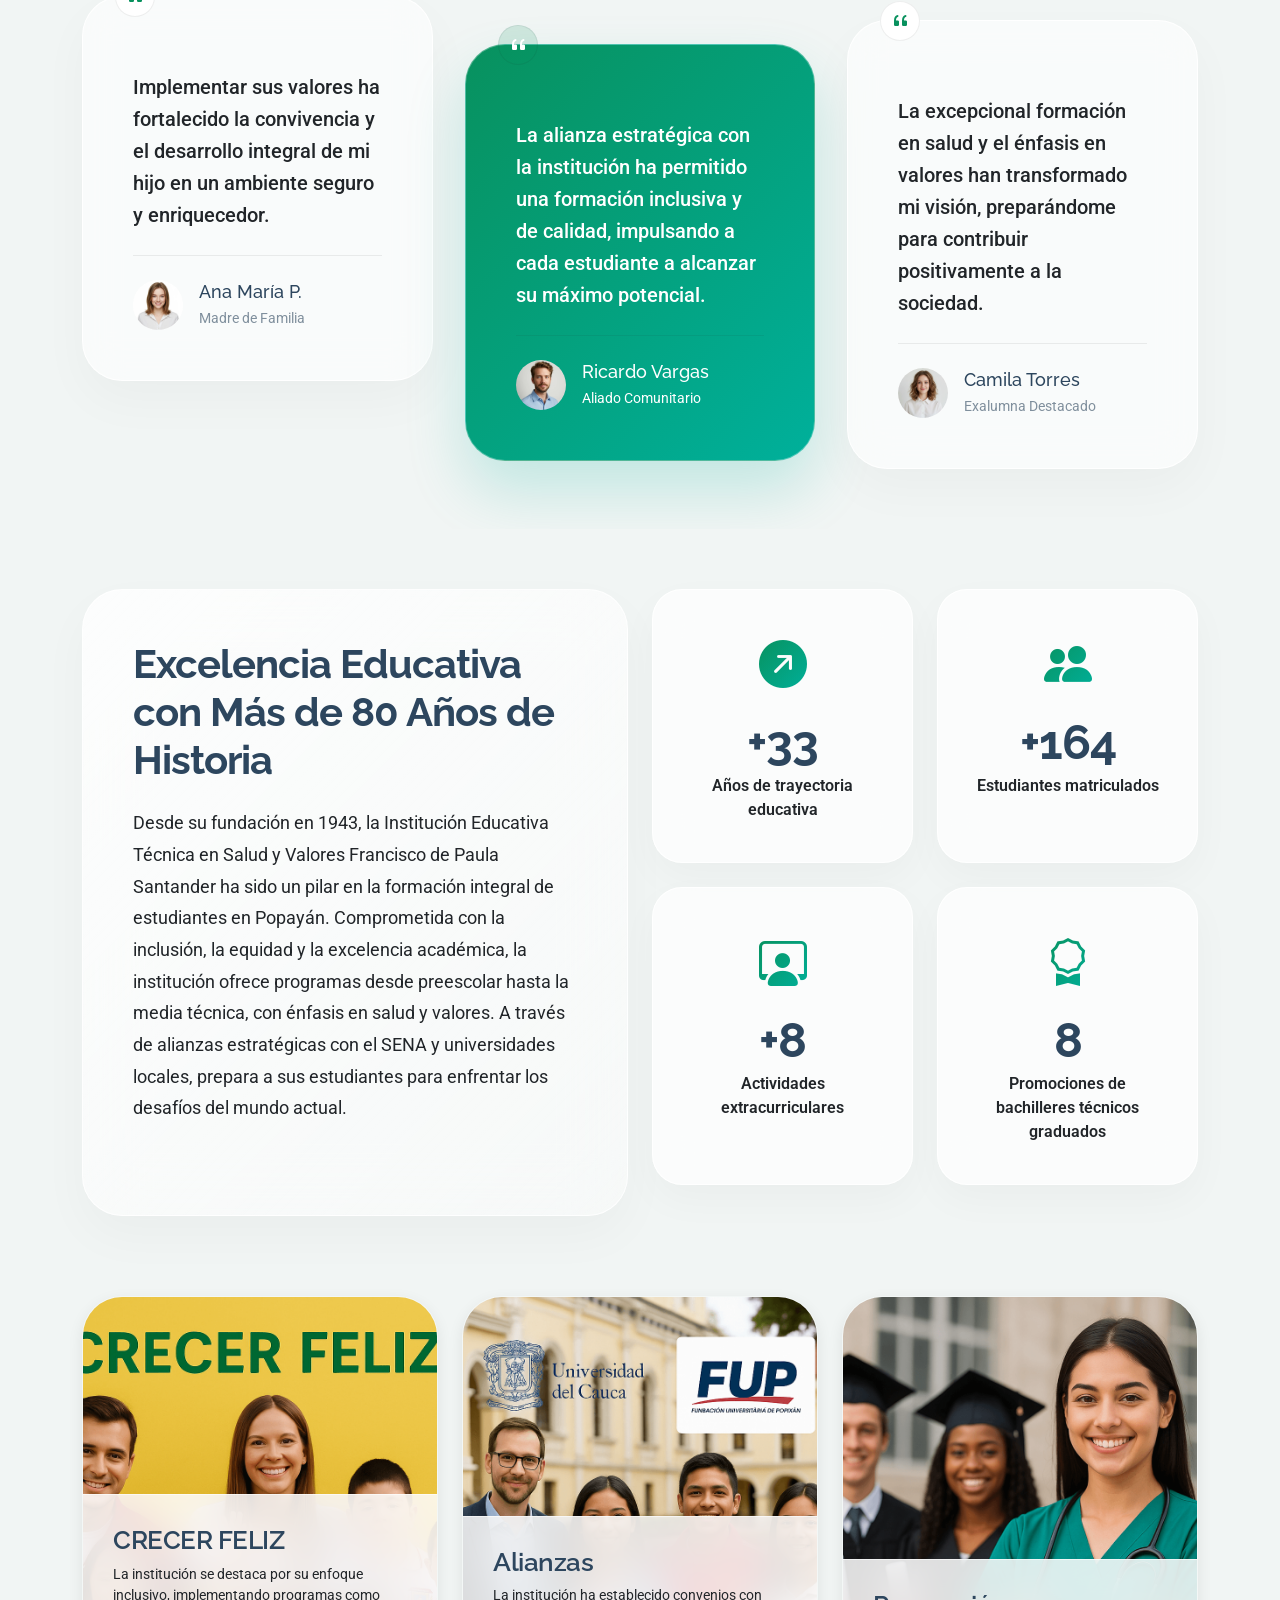
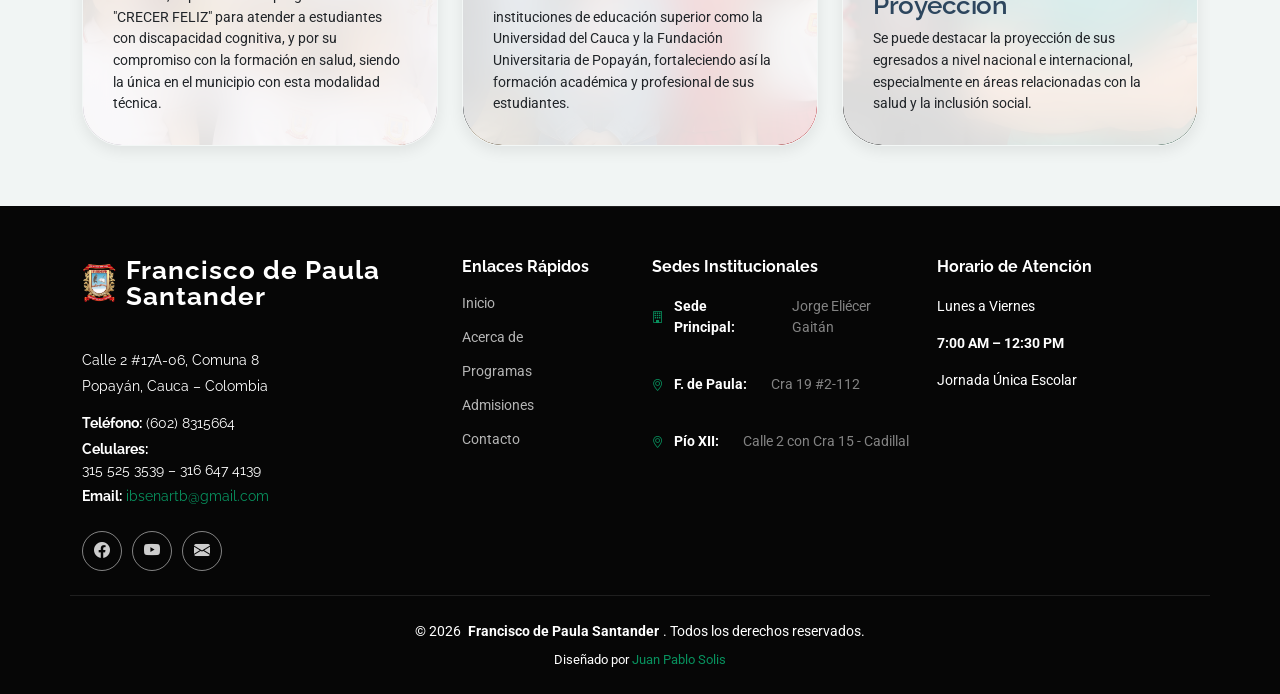
==== commit 3c22e59c: "feat: destacar visualmente Semana de la Salud 2026 con botón en menú, badge flotante y estilos dorad" ====
--- a/index.html
+++ b/index.html
@@ -120,7 +120,7 @@
           <!-- <li><a href="faculty-staff.html">Faculty &amp; Staff</a></li> -->
           <!-- <li><a href="campus-facilities.html">Campus &amp; Facilities</a></li> -->
           <li><a href="contact.html">Contacto</a></li>
-          <li><a href="https://certificadoietfps.netlify.app/" target="_blank" rel="noopener noreferrer"><i class="bi bi-patch-check me-1"></i> Certificados</a></li>
+          <li><a href="https://certificadoietfps.netlify.app/" target="_blank" rel="noopener noreferrer" class="nav-cert-btn"><i class="bi bi-award-fill"></i> Certificados <span class="year-tag">2026</span></a></li>
         </ul>
         <i class="mobile-nav-toggle d-xl-none bi bi-list"></i>
       </nav>
@@ -144,7 +144,7 @@
               <div class="hero-content">
                 <a href="https://certificadoietfps.netlify.app/" target="_blank" rel="noopener noreferrer" class="hero-event-pill">
                   <span class="pill-badge"><i class="bi bi-heart-pulse-fill"></i> EVENTO DESTACADO</span>
-                  <span class="pill-text"><strong>Semana de Salud 2026</strong> — ¡Descarga tu Certificado Oficial aquí!</span>
+                  <span class="pill-text"><strong>Semana de la Salud 2026</strong> — ¡Descarga tu Certificado Oficial aquí!</span>
                   <i class="bi bi-arrow-right-short fs-5"></i>
                 </a>
                 <h1>Comprometidos con tu Formación</h1>
@@ -310,18 +310,18 @@
             </script>
             <div class="swiper-wrapper align-items-stretch">
             
-              <!-- News Item: Semana de Salud 2026 -->
+              <!-- News Item: Semana de la Salud 2026 -->
               <div class="swiper-slide">
                 <div class="news-card news-card-highlighted">
                   <div class="news-img">
-                    <img loading="lazy" src="assets/img/certificado_banner.jpg" alt="Semana de Salud 2026 Certificados">
+                    <img loading="lazy" src="assets/img/certificado_banner.jpg" alt="Semana de la Salud 2026 Certificados">
                     <span class="featured-ribbon"><i class="bi bi-star-fill"></i> Evento 2026</span>
                   </div>
                   <div class="news-content">
-                    <div class="news-date news-date-glow"><i class="bi bi-heart-pulse-fill me-1"></i> SEMANA DE SALUD 2026</div>
-                    <h3>Semana de Salud 2026</h3>
-                    <p>Obtén e imprime tu certificado oficial de participación en la Semana de Salud 2026 ingresando tu número de cédula.</p>
-                    <a href="https://certificadoietfps.netlify.app/" target="_blank" rel="noopener noreferrer" class="btn-highlight-gold">Obtener Certificado <i class="bi bi-patch-check-fill"></i></a>
+                    <div class="news-date news-date-glow"><i class="bi bi-heart-pulse-fill me-1"></i> SEMANA DE LA SALUD 2026</div>
+                    <h3>Semana de la Salud 2026</h3>
+                    <p>Obtén e imprime tu certificado oficial de participación en la Semana de la Salud 2026 ingresando tu número de cédula.</p>
+                    <a href="https://certificadoietfps.netlify.app/" target="_blank" rel="noopener noreferrer" class="btn-highlight-gold">Obtener Certificado 2026 <i class="bi bi-patch-check-fill"></i></a>
                   </div>
                 </div>
               </div>
@@ -1170,6 +1170,15 @@
   <!-- Main JS File -->
   <script src="assets/js/main.js"></script>
 
+  <!-- Floating Quick Access Badge for Semana de la Salud 2026 -->
+  <a href="https://certificadoietfps.netlify.app/" target="_blank" rel="noopener noreferrer" class="floating-cert-badge" title="Certificados Semana de la Salud 2026">
+    <div class="badge-icon"><i class="bi bi-award-fill"></i></div>
+    <div class="badge-content">
+      <span class="badge-title">Semana de la Salud 2026</span>
+      <span class="badge-subtitle">Certificados Digitales <i class="bi bi-arrow-right-short"></i></span>
+    </div>
+  </a>
+
 </body>
 
 </html>
--- a/assets/css/main.css
+++ b/assets/css/main.css
@@ -9519,7 +9519,174 @@
 
 /* Enhanced Cert Portal Widget Highlight */
 .cert-portal-widget-highlight {
-  border: 2px solid #ffd700 !important;
-  box-shadow: 0 15px 40px rgba(255, 215, 0, 0.35), 0 10px 30px rgba(13, 59, 30, 0.4) !important;
-  background: linear-gradient(135deg, #0a3319 0%, #1b5e20 50%, #0d3b1e 100%) !important;
+  border: 2.5px solid #ffd700 !important;
+  box-shadow: 0 15px 40px rgba(255, 215, 0, 0.4), 0 10px 30px rgba(13, 59, 30, 0.5) !important;
+  background: linear-gradient(135deg, #072712 0%, #1b5e20 50%, #0d3b1e 100%) !important;
+  position: relative;
+  overflow: hidden;
+}
+
+/* Navbar Highlight Button for Semana de la Salud 2026 */
+.navmenu .nav-cert-btn {
+  background: linear-gradient(135deg, #ffd700 0%, #ffb300 100%) !important;
+  color: #0d3b1e !important;
+  font-weight: 800 !important;
+  padding: 6px 14px !important;
+  border-radius: 20px !important;
+  box-shadow: 0 4px 15px rgba(255, 215, 0, 0.4) !important;
+  border: 1px solid #ffffff !important;
+  transition: all 0.3s ease !important;
+  letter-spacing: 0.2px;
+  display: inline-flex !important;
+  align-items: center !important;
+  gap: 5px;
+  margin-left: 5px;
+}
+
+.navmenu .nav-cert-btn:hover {
+  background: linear-gradient(135deg, #ffffff 0%, #fff59d 100%) !important;
+  color: #0a3818 !important;
+  transform: translateY(-2px) scale(1.03);
+  box-shadow: 0 6px 20px rgba(255, 215, 0, 0.7) !important;
+}
+
+.navmenu .nav-cert-btn span.year-tag {
+  background: #0d3b1e;
+  color: #ffd700;
+  font-size: 0.7rem;
+  padding: 2px 6px;
+  border-radius: 10px;
+  font-weight: 800;
+  margin-left: 3px;
+}
+
+/* Floating Quick Access Badge for Semana de la Salud 2026 */
+.floating-cert-badge {
+  position: fixed;
+  bottom: 25px;
+  left: 25px;
+  z-index: 9999;
+  background: rgba(13, 59, 30, 0.92);
+  backdrop-filter: blur(12px);
+  -webkit-backdrop-filter: blur(12px);
+  border: 2px solid #ffd700;
+  border-radius: 40px;
+  padding: 8px 18px 8px 12px;
+  display: flex;
+  align-items: center;
+  gap: 12px;
+  color: #ffffff;
+  text-decoration: none;
+  box-shadow: 0 8px 25px rgba(0, 0, 0, 0.4), 0 0 20px rgba(255, 215, 0, 0.4);
+  transition: all 0.35s cubic-bezier(0.175, 0.885, 0.32, 1.275);
+  animation: floatPulse 3s infinite alternate;
+}
+
+.floating-cert-badge:hover {
+  transform: translateY(-4px) scale(1.05);
+  background: rgba(27, 94, 32, 0.96);
+  color: #ffffff;
+  box-shadow: 0 12px 35px rgba(0, 0, 0, 0.5), 0 0 30px rgba(255, 215, 0, 0.7);
+  border-color: #ffffff;
+}
+
+.floating-cert-badge .badge-icon {
+  width: 38px;
+  height: 38px;
+  background: linear-gradient(135deg, #ffd700 0%, #ff9800 100%);
+  color: #0d3b1e;
+  border-radius: 50%;
+  display: flex;
+  align-items: center;
+  justify-content: center;
+  font-size: 1.2rem;
+  box-shadow: 0 2px 8px rgba(0, 0, 0, 0.3);
+}
+
+.floating-cert-badge .badge-content {
+  display: flex;
+  flex-direction: column;
+}
+
+.floating-cert-badge .badge-title {
+  font-weight: 800;
+  font-size: 0.85rem;
+  color: #ffd700;
+  line-height: 1.2;
+  letter-spacing: 0.3px;
+}
+
+.floating-cert-badge .badge-subtitle {
+  font-size: 0.73rem;
+  color: #e0e0e0;
+}
+
+@keyframes floatPulse {
+  0% {
+    box-shadow: 0 8px 25px rgba(0, 0, 0, 0.4), 0 0 15px rgba(255, 215, 0, 0.3);
+  }
+  100% {
+    box-shadow: 0 10px 30px rgba(0, 0, 0, 0.5), 0 0 28px rgba(255, 215, 0, 0.75);
+  }
+}
+
+/* Top Announcement Bar */
+.top-announcement-bar {
+  background: linear-gradient(90deg, #072712 0%, #1b5e20 50%, #072712 100%);
+  border-bottom: 2px solid #ffd700;
+  color: #ffffff;
+  padding: 7px 0;
+  font-size: 0.88rem;
+  position: relative;
+  z-index: 998;
+}
+
+.top-announcement-bar .announcement-badge {
+  background: linear-gradient(135deg, #ffd700 0%, #ffb300 100%);
+  color: #0d3b1e;
+  font-weight: 800;
+  font-size: 0.72rem;
+  padding: 3px 9px;
+  border-radius: 12px;
+  letter-spacing: 0.5px;
+  text-transform: uppercase;
+}
+
+.top-announcement-bar a.announcement-btn {
+  background: #ffd700;
+  color: #0d3b1e;
+  font-weight: 700;
+  padding: 3px 12px;
+  border-radius: 15px;
+  font-size: 0.78rem;
+  text-decoration: none;
+  transition: all 0.25s ease;
+  display: inline-flex;
+  align-items: center;
+  gap: 3px;
+}
+
+.top-announcement-bar a.announcement-btn:hover {
+  background: #ffffff;
+  color: #0d3b1e;
+  transform: scale(1.05);
+}
+
+@media (max-width: 768px) {
+  .floating-cert-badge {
+    bottom: 15px;
+    left: 15px;
+    padding: 6px 14px 6px 10px;
+  }
+  .floating-cert-badge .badge-icon {
+    width: 32px;
+    height: 32px;
+    font-size: 1rem;
+  }
+  .floating-cert-badge .badge-title {
+    font-size: 0.78rem;
+  }
+  .floating-cert-badge .badge-subtitle {
+    font-size: 0.68rem;
+  }
 }
